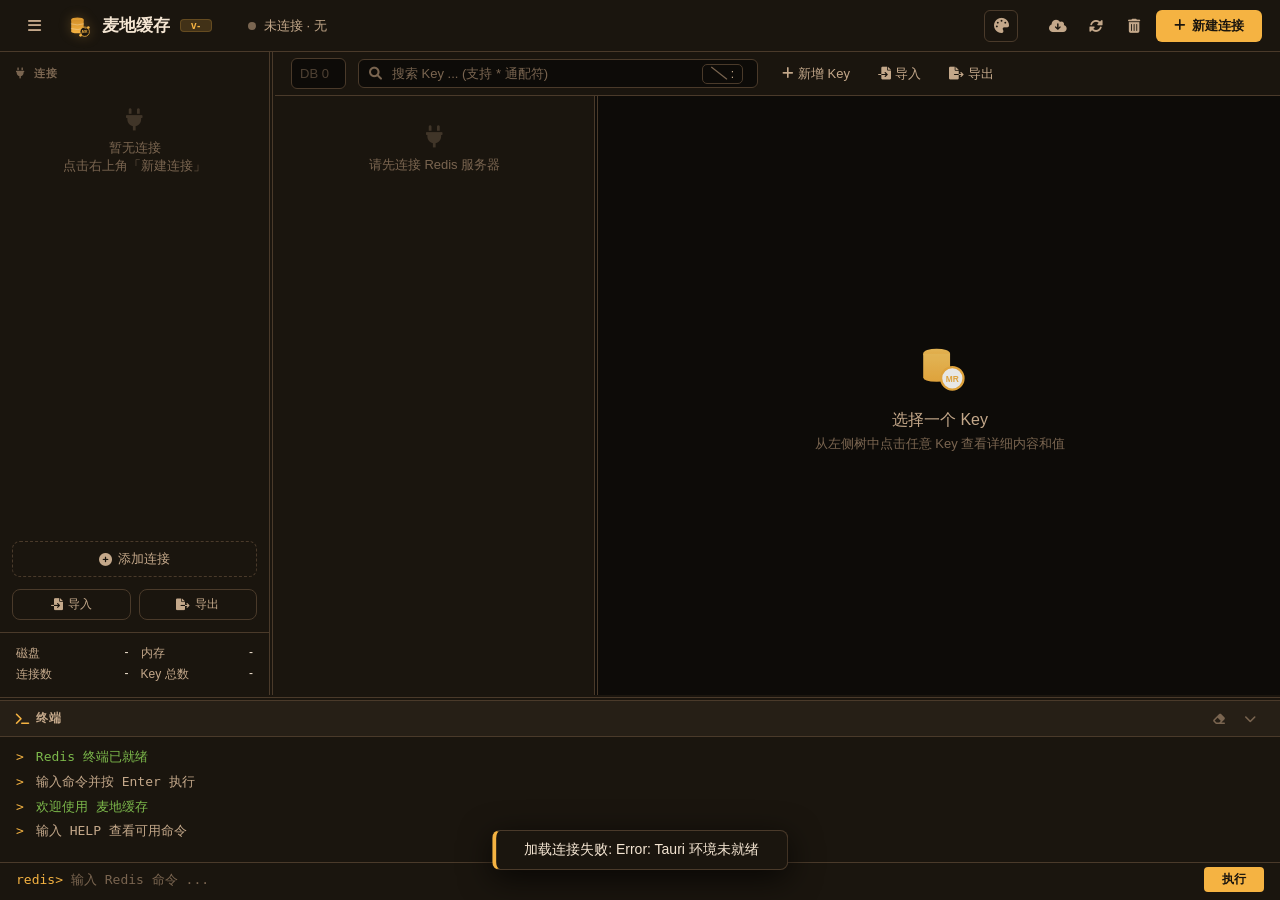
==== frontend/index.html @ 5bb7265d "feat: update v0.0.13" ====
<!DOCTYPE html>
<html lang="zh-CN">
<head>
    <meta charset="UTF-8" />
    <meta name="viewport" content="width=device-width, initial-scale=1.0" />
    <title>麦地缓存</title>
    <link rel="stylesheet" href="https://cdnjs.cloudflare.com/ajax/libs/font-awesome/6.0.0-beta3/css/all.min.css" />
    <style>
        /* ========== 深秋（暗色金，默认） ========== */
        :root,
        [data-theme="autumn"] {
            --bg-primary: #0d0b08;
            --bg-secondary: #1a150e;
            --bg-tertiary: #261f16;
            --bg-hover: #33291e;
            --bg-active: #403528;
            --bg-input: #0d0b08;
            --border-color: #4a3a2a;
            --text-primary: #f5e6d3;
            --text-secondary: #c4a88a;
            --text-muted: #7a6550;
            --accent: #f5b342;          /* 金黄色主色 */
            --accent-hover: #d4902a;
            --accent-dim: rgba(245, 179, 66, 0.18);
            --green: #7cb84b;
            --blue: #6a9fd8;
            --yellow: #f5b342;
            --purple: #b392d0;
            --radius: 8px;
            --shadow: 0 8px 32px rgba(0, 0, 0, 0.7);
            --font: 'Segoe UI', -apple-system, BlinkMacSystemFont, sans-serif;
            --sidebar-width: 270px;
            --tree-width: 320px;
            --terminal-height: 200px;
            --header-height: 52px;
            color-scheme: dark;
        }

        /* ========== 初秋（亮金色） ========== */
        [data-theme="golden"] {
            --bg-primary: #fdf8ee;
            --bg-secondary: #fffaf0;
            --bg-tertiary: #fdf1d7;
            --bg-hover: #f7e6c3;
            --bg-active: #f0d9a8;
            --bg-input: #fdf8ee;
            --border-color: #e5c98f;
            --text-primary: #3d2f14;
            --text-secondary: #6b5622;
            --text-muted: #a08a4e;
            --accent: #d99a1b;          /* 暖金主色 */
            --accent-hover: #b87f12;
            --accent-dim: rgba(217, 154, 27, 0.16);
            --green: #5f9e3a;
            --blue: #4c7fc0;
            --yellow: #d9a514;
            --purple: #9a6fc4;
            --radius: 8px;
            --shadow: 0 8px 32px rgba(140, 100, 30, 0.25);
            color-scheme: light;
        }

        /* ========== 春天（清新绿） ========== */
        [data-theme="spring"] {
            --bg-primary: #f2f8f1;
            --bg-secondary: #f9fcf8;
            --bg-tertiary: #e9f4e6;
            ﻿--bg-hover: #dcefd5;
            --bg-active: #cde6c4;
            --bg-input: #f9fcf8;
            --border-color: #b5d8ab;
            --text-primary: #1e3320;
            --text-secondary: #44664b;
            --text-muted: #7b9b80;
            --accent: #4caf50;          /* 春芽绿主色 */
            --accent-hover: #3d9440;
            --accent-dim: rgba(76, 175, 80, 0.15);
            --green: #4caf50;
            --blue: #66bb6a;
            --yellow: #d4a017;
            --purple: #9ccc65;
            --radius: 8px;
            --shadow: 0 8px 32px rgba(76, 130, 70, 0.18);
            color-scheme: light;
        }

        /* ========== 夏天（晴空蓝） ========== */
        [data-theme="summer"] {
            --bg-primary: #eef6fd;
            --bg-secondary: #f7fbff;
            --bg-tertiary: #e3f0fc;
            --bg-hover: #d0e6fa;
            --bg-active: #bcdbf8;
            --bg-input: #f4faff;
            --border-color: #a8cdec;
            --text-primary: #0f2b42;
            --text-secondary: #2f5f8a;
            --text-muted: #6f96b8;
            --accent: #22a6f2;          /* 夏日晴空蓝主色 */
            --accent-hover: #1687cc;
            --accent-dim: rgba(34, 166, 242, 0.15);
            --green: #2ecc9a;
            --blue: #22a6f2;
            --yellow: #ffc93c;
            --purple: #9b6cc4;
            --radius: 8px;
            --shadow: 0 8px 32px rgba(34, 110, 170, 0.16);
            color-scheme: light;
        }

        /* ========== 冬至：明亮模式 ========== */
        [data-theme="winter"] {
            --bg-primary: #f5f6fa;
            --bg-secondary: #ffffff;
            --bg-tertiary: #f0f2f8;
            --bg-hover: #e7ebf5;
            --bg-active: #dbe2f0;
            --bg-input: #ffffff;
            --border-color: #d3d9e5;
            --text-primary: #1c2333;
            --text-secondary: #455069;
            --text-muted: #8a93a6;
            --accent: #2563eb;          /* 冬日晴空蓝 */
            --accent-hover: #1d4fd8;
            --accent-dim: rgba(37, 99, 235, 0.12);
            --green: #2f9e5f;
            --blue: #3b82f6;
            --yellow: #d99a14;
            --purple: #8b5cf6;
            --radius: 8px;
            --shadow: 0 8px 32px rgba(31, 41, 72, 0.14);
            color-scheme: light;
        }

        /* ========== 全局重置 ========== */
        * {
            margin: 0;
            padding: 0;
            box-sizing: border-box;
        }
        body {
            font-family: var(--font);
            background: var(--bg-primary);
            color: var(--text-primary);
            height: 100vh;
            overflow: hidden;
            display: flex;
            justify-content: center;
            align-items: center;
        }

        .app-window {
            width: 100vw;
            height: 100vh;
            background: var(--bg-secondary);
            display: flex;
            flex-direction: column;
            overflow: hidden;
            position: relative;
        }

        /* ========== 标题栏 ========== */
        .titlebar {
            height: var(--header-height);
            min-height: var(--header-height);
            background: var(--bg-secondary);
            border-bottom: 1px solid var(--border-color);
            display: flex;
            align-items: center;
            padding: 0 18px;
            gap: 16px;
            user-select: none;
            flex-shrink: 0;
        }
        .titlebar .sidebar-toggle {
            background: transparent;
            border: none;
            color: var(--text-secondary);
            width: 32px;
            height: 32px;
            border-radius: 6px;
            cursor: pointer;
            font-size: 15px;
            display: flex;
            align-items: center;
            justify-content: center;
            transition: all 0.2s;
            flex-shrink: 0;
        }
        .titlebar .sidebar-toggle:hover {
            background: var(--bg-hover);
            color: var(--text-primary);
        }
        .titlebar .logo {
            display: flex;
            align-items: center;
            gap: 10px;
            font-weight: 600;
            font-size: 17px;
            color: var(--text-primary);
        }
        .titlebar .logo i {
            color: var(--accent);
            font-size: 22px;
            text-shadow: 0 0 8px rgba(245, 179, 66, 0.3);
        }
        .titlebar .logo .logo-mark {
            width: 26px;
            height: 26px;
            display: block;
            filter: drop-shadow(0 0 6px rgba(245, 179, 66, 0.25));
        }
        .titlebar .logo span {
            background: var(--accent-dim);
            color: var(--accent);
            font-size: 10px;
            font-weight: 700;
            padding: 0 10px;
            border-radius: 4px;
            letter-spacing: 0.5px;
            border: 1px solid rgba(245, 179, 66, 0.2);
        }
        .titlebar .connection-status {
            display: flex;
            align-items: center;
            gap: 8px;
            margin-left: 20px;
            font-size: 13px;
            color: var(--text-secondary);
        }
        .titlebar .connection-status .dot {
            width: 8px;
            height: 8px;
            border-radius: 50%;
            background: var(--green);
            display: inline-block;
            animation: pulse-dot 2s infinite;
        }
        .titlebar .connection-status .dot.disconnected {
            background: var(--text-muted);
            animation: none;
        }
        @keyframes pulse-dot {
            0%, 100% { opacity: 1; }
            50% { opacity: 0.4; }
        }
        .titlebar .spacer {
            flex: 1;
        }
        .titlebar .actions {
            display: flex;
            gap: 6px;
        }
        .titlebar .actions button {
            background: transparent;
            border: none;
            color: var(--text-secondary);
            width: 32px;
            height: 32px;
            border-radius: 6px;
            cursor: pointer;
            font-size: 14px;
            display: flex;
            align-items: center;
            justify-content: center;
            transition: all 0.2s;
        }
        .titlebar .actions button:hover {
            background: var(--bg-hover);
            color: var(--text-primary);
        }
        .titlebar .actions button.primary {
            background: var(--accent);
            color: #1a150e;
            width: auto;
            padding: 0 18px;
            gap: 6px;
            font-size: 13px;
            font-weight: 600;
            border-radius: 6px;
        }
        .titlebar .actions button.primary:hover {
            background: var(--accent-hover);
            color: #0d0b08;
        }
        .titlebar .window-controls {
            display: flex;
            gap: 4px;
            margin-left: 12px;
        }
        .titlebar .window-controls span {
            width: 14px;
            height: 14px;
            border-radius: 50%;
            display: block;
            cursor: pointer;
            transition: opacity 0.2s;
        }
        .titlebar .window-controls span:hover {
            opacity: 0.7;
        }
        .titlebar .window-controls .close { background: #ff5f57; }
        .titlebar .window-controls .min { background: #ffbd2e; }
        .titlebar .window-controls .max { background: #28c840; }

        /* ========== 主题切换下拉 ========== */
        .theme-dropdown {
            position: relative;
            margin-right: 8px;
        }
        .theme-dropdown .ghost-btn {
            background: transparent;
            border: 1px solid var(--border-color);
            color: var(--text-secondary);
            width: 34px;
            height: 32px;
            border-radius: 6px;
            cursor: pointer;
            font-size: 15px;
            display: flex;
            align-items: center;
            justify-content: center;
            transition: all 0.2s;
        }
        .theme-dropdown .ghost-btn:hover {
            background: var(--bg-hover);
            color: var(--text-primary);
            border-color: var(--accent);
        }
        .theme-dropdown .theme-menu {
            position: absolute;
            top: calc(var(--header-height) - 12px);
            right: 0;
            min-width: 150px;
            background: var(--bg-tertiary);
            border: 1px solid var(--border-color);
            border-radius: var(--radius);
            box-shadow: var(--shadow);
            padding: 6px;
            z-index: 1000;
            display: none;
            flex-direction: column;
            gap: 2px;
        }
        .theme-dropdown .theme-menu.open { display: flex; }
        .theme-dropdown .theme-menu-title {
            font-size: 11px;
            color: var(--text-muted);
            padding: 4px 8px 6px;
            text-transform: uppercase;
            letter-spacing: 0.5px;
        }
        .theme-dropdown .theme-option {
            display: flex;
            align-items: center;
            gap: 10px;
            padding: 8px 10px;
            border-radius: 6px;
            cursor: pointer;
            color: var(--text-secondary);
            font-size: 13px;
            white-space: nowrap;
            transition: background 0.15s, color 0.15s;
        }
        .theme-dropdown .theme-option:hover {
            background: var(--bg-hover);
            color: var(--text-primary);
        }
        .theme-dropdown .theme-option.active {
            background: var(--accent-dim);
            color: var(--accent);
            font-weight: 600;
        }
        .theme-dropdown .theme-swatch {
            width: 16px;
            height: 16px;
            border-radius: 50%;
            border: 2px solid rgba(255, 255, 255, 0.2);
            flex-shrink: 0;
            display: inline-block;
        }

        /* ========== 主体布局 ========== */
        .app-body {
            display: flex;
            flex: 1;
            overflow: hidden;
        }

        /* ========== 左侧边栏 ========== */
        .sidebar {
            width: var(--sidebar-width);
            min-width: 180px;
            max-width: 480px;
            background: var(--bg-secondary);
            border-right: 1px solid var(--border-color);
            display: flex;
            flex-direction: column;
            overflow: hidden;
            flex-shrink: 0;
            transition: width 0.2s ease, min-width 0.2s ease;
        }
        /* 折叠态：窄图标栏，仅保留连接图标列 */
        .sidebar.collapsed {
            width: 52px;
            min-width: 52px;
            max-width: 52px;
        }
        .sidebar.collapsed .section-title,
        .sidebar.collapsed .connection-item .info,
        .sidebar.collapsed .connection-item .badge,
        .sidebar.collapsed .connection-item .dropdown-container,
        .sidebar.collapsed .sidebar-footer {
            display: none;
        }
        .sidebar.collapsed .connection-item {
            justify-content: center;
            padding: 8px 6px;
        }
        /* 窄栏中仅保留连接图标，作为可点击的连接标识 */
        .sidebar.collapsed .connection-item .icon {
            display: flex;
        }
        .sidebar.collapsed .connection-item.active {
            border-left-width: 3px;
        }
        .sidebar.collapsed .add-connection {
            margin: 0 8px 12px;
            font-size: 0;
            gap: 0;
        }
        .sidebar.collapsed .add-connection i {
            font-size: 16px;
        }
        .sidebar .section-title {
            font-size: 11px;
            font-weight: 600;
            color: var(--text-muted);
            text-transform: uppercase;
            letter-spacing: 0.5px;
            padding: 14px 16px 8px;
        }
        .connection-list {
            flex: 1;
            overflow-y: auto;
            padding: 0 8px 8px;
        }
        .connection-list::-webkit-scrollbar {
            width: 4px;
        }
        .connection-list::-webkit-scrollbar-thumb {
            background: var(--border-color);
            border-radius: 4px;
        }
        .connection-item {
            display: flex;
            align-items: center;
            gap: 10px;
            padding: 8px 12px;
            border-radius: var(--radius);
            cursor: pointer;
            transition: all 0.15s;
            position: relative;
        }
        .connection-item:hover {
            background: var(--bg-hover);
        }
        .connection-item.active {
            background: var(--bg-active);
            border-left: 3px solid var(--accent);
        }
        /* 连接图标：仅在侧栏折叠为窄栏时显示（展开态由名称与状态徽章承担） */
        .connection-item .icon {
            display: none;
            width: 28px;
            height: 28px;
            border-radius: 6px;
            background: var(--bg-tertiary);
            align-items: center;
            justify-content: center;
            font-size: 12px;
            color: var(--accent);
            flex-shrink: 0;
        }
        .connection-item .info {
            flex: 1;
            min-width: 0;
        }
        .connection-item .info .name {
            font-size: 13px;
            font-weight: 500;
            white-space: nowrap;
            overflow: hidden;
            text-overflow: ellipsis;
        }
        .connection-item .info .host {
            font-size: 11px;
            color: var(--text-secondary);
            white-space: nowrap;
            overflow: hidden;
            text-overflow: ellipsis;
        }
        .connection-item .badge {
            font-size: 10px;
            background: var(--bg-tertiary);
            color: var(--text-secondary);
            padding: 1px 8px;
            border-radius: 10px;
            flex-shrink: 0;
        }
        .connection-item .badge.online {
            background: rgba(124, 184, 75, 0.2);
            color: var(--green);
        }
        .connection-item .actions {
            display: flex;
            align-items: center;
            gap: 2px;
        }
        .connection-item .dropdown-container .actions {
            opacity: 0;
            transition: opacity 0.2s;
        }
        .connection-item:hover .dropdown-container .actions {
            opacity: 1;
        }
        .connection-item .icon-btn {
            background: transparent;
            border: none;
            color: var(--text-secondary);
            cursor: pointer;
            font-size: 12px;
            width: 24px;
            height: 24px;
            border-radius: 4px;
            display: flex;
            align-items: center;
            justify-content: center;
            padding: 0;
            flex-shrink: 0;
        }
        .connection-item .icon-btn:hover {
            background: var(--bg-hover);
            color: var(--text-primary);
        }
        .dropdown-container {
            position: relative;
            display: inline-flex;
            align-items: center;
        }
        .conn-dropdown-menu {
            position: absolute;
            top: 100%;
            right: 0;
            min-width: 130px;
            background: var(--bg-tertiary);
            border: 1px solid var(--border-color);
            border-radius: 6px;
            box-shadow: var(--shadow);
            padding: 4px;
            z-index: 1000;
            display: none;
        }
        .conn-dropdown-menu.show {
            display: block;
        }
        .conn-dropdown-menu .dd-item {
            display: flex;
            align-items: center;
            gap: 8px;
            width: 100%;
            padding: 7px 10px;
            border: none;
            background: transparent;
            color: var(--text-secondary);
            font-size: 12px;
            cursor: pointer;
            border-radius: 4px;
            text-align: left;
            white-space: nowrap;
        }
        .conn-dropdown-menu .dd-item:hover {
            background: var(--bg-hover);
            color: var(--text-primary);
        }
        .conn-dropdown-menu .dd-item.danger {
            color: #e06c75;
        }
        .conn-dropdown-menu .dd-item.danger:hover {
            background: rgba(224, 108, 117, 0.12);
            color: #e06c75;
        }

        .add-connection {
            margin: 0 12px 12px;
            padding: 8px;
            border: 1px dashed var(--border-color);
            border-radius: var(--radius);
            text-align: center;
            color: var(--text-secondary);
            font-size: 13px;
            cursor: pointer;
            transition: all 0.2s;
            background: transparent;
            display: flex;
            align-items: center;
            justify-content: center;
            gap: 6px;
        }
        .add-connection:hover {
            border-color: var(--accent);
            color: var(--accent);
            background: var(--accent-dim);
        }

        /* 连接配置的导入 / 导出：与「添加连接」同宽的两个小按钮 */
        .conn-io-actions {
            display: flex;
            gap: 8px;
            margin: 0 12px 12px;
        }
        .conn-io-actions button {
            flex: 1;
            padding: 6px 8px;
            border: 1px solid var(--border-color);
            border-radius: var(--radius);
            background: transparent;
            color: var(--text-secondary);
            font-size: 12px;
            cursor: pointer;
            display: flex;
            align-items: center;
            justify-content: center;
            gap: 5px;
            transition: all 0.2s;
        }
        .conn-io-actions button:hover {
            border-color: var(--accent);
            color: var(--accent);
            background: var(--accent-dim);
        }
        /* 折叠态：只留图标 */
        .sidebar.collapsed .conn-io-actions {
            margin: 0 8px 12px;
            gap: 4px;
        }
        .sidebar.collapsed .conn-io-actions button {
            font-size: 0;
            gap: 0;
            padding: 6px 4px;
        }
        .sidebar.collapsed .conn-io-actions button i {
            font-size: 13px;
        }

        .sidebar-footer {
            border-top: 1px solid var(--border-color);
            padding: 12px 16px;
            flex-shrink: 0;
        }
        .db-selector {
            display: flex;
            align-items: center;
            gap: 8px;
            margin-bottom: 10px;
        }
        .db-selector label {
            font-size: 12px;
            color: var(--text-secondary);
            font-weight: 500;
        }
        .db-selector select {
            background: var(--bg-input);
            color: var(--text-primary);
            border: 1px solid var(--border-color);
            border-radius: 4px;
            padding: 4px 8px;
            font-size: 12px;
            outline: none;
            cursor: pointer;
            flex: 1;
        }
        .db-selector select:focus {
            border-color: var(--accent);
        }
        .server-stats {
            display: grid;
            grid-template-columns: 1fr 1fr;
            gap: 4px 12px;
            font-size: 12px;
            color: var(--text-secondary);
        }
        .server-stats .stat-item {
            display: flex;
            justify-content: space-between;
        }
        .server-stats .stat-item .val {
            color: var(--text-primary);
            font-weight: 500;
        }

        /* ========== 主内容区 ========== */
        .main-content {
            flex: 1;
            display: flex;
            flex-direction: column;
            overflow: hidden;
            background: var(--bg-primary);
        }

        .toolbar {
            height: 44px;
            min-height: 44px;
            background: var(--bg-secondary);
            border-bottom: 1px solid var(--border-color);
            display: flex;
            align-items: center;
            padding: 0 16px;
            gap: 12px;
            flex-shrink: 0;
        }
        .toolbar .search-box {
            flex: 1;
            display: flex;
            align-items: center;
            background: var(--bg-input);
            border: 1px solid var(--border-color);
            border-radius: 6px;
            padding: 0 10px;
            transition: border 0.2s;
            max-width: 400px;
        }
        .toolbar .search-box:focus-within {
            border-color: var(--accent);
        }
        .toolbar .search-box i {
            color: var(--text-muted);
            font-size: 13px;
        }
        .toolbar .search-box input {
            background: transparent;
            border: none;
            color: var(--text-primary);
            padding: 6px 10px;
            font-size: 13px;
            outline: none;
            width: 100%;
        }
        .toolbar .search-box input::placeholder {
            color: var(--text-muted);
        }
        .toolbar .search-box .sep-btn {
            display: flex;
            align-items: center;
            gap: 4px;
            background: transparent;
            border: 1px solid var(--border-color);
            border-radius: 5px;
            color: var(--text-secondary);
            padding: 2px 8px;
            font-size: 12px;
            cursor: pointer;
            transition: all 0.15s;
            margin-right: 4px;
            white-space: nowrap;
        }
        .toolbar .search-box .sep-btn:hover {
            border-color: var(--accent);
            color: var(--accent);
            background: var(--accent-dim);
        }
        .toolbar .search-box .sep-btn code {
            font-family: 'JetBrains Mono', 'Fira Code', monospace;
            font-weight: 700;
            color: var(--accent);
            font-size: 13px;
        }
        .toolbar .toolbar-actions {
            display: flex;
            gap: 4px;
        }
        .toolbar .toolbar-actions button {
            background: transparent;
            border: none;
            color: var(--text-secondary);
            padding: 6px 12px;
            border-radius: 6px;
            cursor: pointer;
            font-size: 13px;
            display: flex;
            align-items: center;
            gap: 4px;
            transition: all 0.15s;
        }
        .toolbar .toolbar-actions button:hover {
            background: var(--bg-hover);
            color: var(--text-primary);
        }
        .toolbar .toolbar-actions button.primary {
            background: var(--accent);
            color: #1a150e;
        }
        .toolbar .toolbar-actions button.primary:hover {
            background: var(--accent-hover);
        }
        /* ---- 数据库选择器（位于搜索框左侧） ---- */
        .toolbar .key-db-selector {
            flex-shrink: 0;
            display: flex;
            align-items: center;
            gap: 6px;
            background: var(--bg-input);
            border: 1px solid var(--border-color);
            border-radius: 6px;
            padding: 0 8px;
            height: 31px;
            transition: border 0.2s;
        }
        .toolbar .key-db-selector:focus-within {
            border-color: var(--accent);
        }
        .toolbar .key-db-selector > i {
            color: var(--text-muted);
            font-size: 13px;
            display: none; /* 小屏隐藏图标，紧凑显示 */
        }
        .toolbar .key-db-selector select {
            background: transparent;
            border: none;
            color: var(--text-primary);
            font-size: 13px;
            outline: none;
            cursor: pointer;
            appearance: none;
            -webkit-appearance: none;
            background: transparent;
        }
        .toolbar .key-db-selector select:disabled {
            color: var(--text-muted);
            cursor: not-allowed;
            opacity: .6;
        }

        /* ---- 数据浏览区 ---- */
        .data-panel {
            display: flex;
            flex: 1;
            overflow: hidden;
        }

        .key-tree {
            width: var(--tree-width);
            min-width: 180px;
            max-width: 480px;
            background: var(--bg-secondary);
            border-right: 1px solid var(--border-color);
            overflow-y: auto;
            padding: 6px 0;
            flex-shrink: 0;
            position: relative;
        }

        /* ---- 模块边界拖拽手柄 ---- */
        .splitter {
            flex-shrink: 0;
            position: relative;
            z-index: 5;
            background: transparent;
            transition: background 0.15s;
            touch-action: none;
        }
        .splitter::before {
            content: '';
            position: absolute;
            background: var(--border-color);
            transition: background 0.15s;
        }
        .splitter-v {
            width: 5px;
            cursor: col-resize;
        }
        .splitter-v::before {
            left: 2px;
            top: 0;
            bottom: 0;
            width: 1px;
        }
        .splitter-h {
            height: 5px;
            cursor: row-resize;
        }
        .splitter-h::before {
            top: 2px;
            left: 0;
            right: 0;
            height: 1px;
        }
        .splitter:hover::before,
        .splitter.dragging::before {
            background: var(--accent);
        }
        .splitter:hover,
        .splitter.dragging {
            background: var(--accent-dim);
        }
        .splitter.hidden {
            display: none;
        }
        .no-transition {
            transition: none !important;
        }
        body.resizing-h,
        body.resizing-h * {
            cursor: col-resize !important;
            user-select: none !important;
        }
        body.resizing-v,
        body.resizing-v * {
            cursor: row-resize !important;
            user-select: none !important;
        }
        .key-tree::-webkit-scrollbar {
            width: 4px;
        }
        .key-tree::-webkit-scrollbar-thumb {
            background: var(--border-color);
            border-radius: 4px;
        }

        /* ---- Key 列表虚拟滚动 ----
           占位层撑出总高度，实际只渲染视口内的行；
           行高与 JS 的 KEY_ROW_HEIGHT 保持一致。 */
        .vt-spacer {
            position: relative;
            width: 100%;
        }
        .vt-row {
            position: absolute;
            left: 0;
            right: 0;
            height: 28px;
        }
        .vt-row > .tree-node {
            height: 100%;
        }
        .vt-row .node-label {
            height: 100%;
            box-sizing: border-box;
            margin: 0 6px;
        }
        /* 底部状态条：常驻显示已加载数量与「滚动加载更多」提示 */
        .vt-status {
            position: sticky;
            bottom: 0;
            padding: 5px 10px;
            font-size: 11px;
            text-align: center;
            color: var(--text-muted);
            background: var(--bg-secondary);
            border-top: 1px solid var(--border-color);
        }
        .vt-status .vt-more {
            border: none;
            background: none;
            padding: 0 2px;
            color: var(--accent);
            font-size: 11px;
            font-family: inherit;
            cursor: pointer;
            text-decoration: underline;
        }

        .tree-node {
            cursor: pointer;
            user-select: none;
            transition: background 0.1s;
        }
        .tree-node .node-label {
            display: flex;
            align-items: center;
            gap: 6px;
            padding: 4px 12px 4px 8px;
            font-size: 13px;
            border-radius: 4px;
            margin: 1px 6px;
            transition: all 0.1s;
            position: relative;
        }
        .tree-node .node-label:hover {
            background: var(--bg-hover);
        }
        .tree-node .node-label .toggle {
            width: 18px;
            font-size: 10px;
            color: var(--text-muted);
            text-align: center;
            flex-shrink: 0;
            transition: transform 0.2s;
        }
        .tree-node .node-label .toggle.open {
            transform: rotate(90deg);
        }
        .tree-node .node-label .icon-folder {
            color: var(--yellow);
            font-size: 14px;
        }
        .tree-node .node-label .icon-key {
            color: var(--blue);
            font-size: 12px;
        }
        .tree-node .node-label .key-name {
            flex: 1;
            white-space: nowrap;
            overflow: hidden;
            text-overflow: ellipsis;
            font-weight: 400;
        }
        .tree-node .node-label .key-type {
            font-size: 10px;
            color: var(--text-muted);
            background: var(--bg-tertiary);
            padding: 0 6px;
            border-radius: 3px;
            flex-shrink: 0;
            font-weight: 500;
            text-transform: uppercase;
        }
        .tree-node .node-label .key-type.string { color: var(--green); }
        .tree-node .node-label .key-type.hash { color: var(--yellow); }
        .tree-node .node-label .key-type.list { color: var(--blue); }
        .tree-node .node-label .key-type.set { color: var(--purple); }
        .tree-node .node-label .key-type.zset { color: #e8a94a; }
        .tree-node .node-label .key-size {
            font-size: 10px;
            color: var(--text-muted);
            flex-shrink: 0;
        }
        .tree-node .node-label.active {
            background: var(--bg-active);
            border-left: 3px solid var(--accent);
            margin-left: 3px;
        }
        .tree-node .children {
            padding-left: 16px;
            overflow: hidden;
        }
        .tree-node .children.collapsed {
            display: none;
        }

        /* 右侧 Key 详情 */
        .key-detail {
            flex: 1;
            overflow-y: auto;
            padding: 20px 24px;
            background: var(--bg-primary);
            display: flex;
            flex-direction: column;
        }
        .key-detail::-webkit-scrollbar {
            width: 4px;
        }
        .key-detail::-webkit-scrollbar-thumb {
            background: var(--border-color);
            border-radius: 4px;
        }

        .detail-header {
            display: flex;
            align-items: center;
            gap: 16px;
            margin-bottom: 20px;
            flex-wrap: wrap;
            flex-shrink: 0;
        }
        .detail-header .key-title {
            font-size: 20px;
            font-weight: 600;
            display: flex;
            align-items: center;
            gap: 10px;
        }
        .detail-header .key-title .type-badge {
            font-size: 12px;
            font-weight: 500;
            padding: 2px 14px;
            border-radius: 12px;
            background: var(--bg-tertiary);
            color: var(--text-secondary);
        }
        .detail-header .key-title .type-badge.string { color: var(--green); background: rgba(124, 184, 75, 0.15); }
        .detail-header .key-title .type-badge.hash { color: var(--yellow); background: rgba(245, 179, 66, 0.15); }
        .detail-header .key-title .type-badge.list { color: var(--blue); background: rgba(106, 159, 216, 0.15); }
        .detail-header .key-title .type-badge.set { color: var(--purple); background: rgba(179, 146, 208, 0.15); }
        .detail-header .key-title .type-badge.zset { color: #e8a94a; background: rgba(232, 169, 74, 0.15); }
        .detail-header .ttl {
            font-size: 13px;
            color: var(--text-secondary);
            background: var(--bg-tertiary);
            padding: 4px 14px;
            border-radius: 12px;
        }
        .detail-header .ttl i {
            margin-right: 4px;
        }
        .detail-header .ttl input {
            background: transparent;
            border: 1px solid var(--border-color);
            border-radius: 4px;
            color: var(--text-primary);
            padding: 2px 8px;
            font-size: 13px;
            width: 80px;
            outline: none;
        }
        .detail-header .ttl input:focus {
            border-color: var(--accent);
        }
        .detail-header .ttl input:disabled {
            opacity: 0.6;
            cursor: not-allowed;
        }
        .detail-header .detail-actions {
            margin-left: auto;
            display: flex;
            gap: 6px;
        }
        .detail-header .detail-actions button {
            background: var(--bg-tertiary);
            border: none;
            color: var(--text-secondary);
            padding: 6px 14px;
            border-radius: 6px;
            cursor: pointer;
            font-size: 13px;
            display: flex;
            align-items: center;
            gap: 6px;
            transition: all 0.15s;
        }
        .detail-header .detail-actions button:hover {
            background: var(--bg-hover);
            color: var(--text-primary);
        }
        .detail-header .detail-actions button.danger:hover {
            background: rgba(245, 179, 66, 0.2);
            color: var(--accent);
        }
        .detail-header .detail-actions button.primary {
            background: var(--accent);
            color: #1a150e;
        }
        .detail-header .detail-actions button.primary:hover {
            background: var(--accent-hover);
        }
        .detail-header .detail-actions button:disabled,
        .detail-header .detail-actions button:disabled:hover {
            cursor: not-allowed;
        }

        .detail-body {
            background: var(--bg-secondary);
            border: 1px solid var(--border-color);
            border-radius: var(--radius);
            overflow: hidden;
            flex: 1;
            min-height: 0;
            display: flex;
            flex-direction: column;
        }
        .detail-body .value-editor {
            padding: 16px 20px;
            flex: 1;
            min-height: 0;
            overflow-y: auto;
            display: flex;
            flex-direction: column;
            gap: 10px;
        }
        .detail-body .value-editor textarea {
            width: 100%;
            flex: 1;
            min-height: 120px;
            background: var(--bg-input);
            border: 1px solid var(--border-color);
            border-radius: 6px;
            color: var(--text-primary);
            padding: 12px;
            font-size: 14px;
            font-family: 'JetBrains Mono', 'Fira Code', monospace;
            resize: vertical;
            outline: none;
            transition: border 0.2s;
            display: block;
        }
        .detail-body .value-editor textarea:focus {
            border-color: var(--accent);
        }
        .detail-body .value-editor .editor-toolbar {
            display: flex;
            justify-content: flex-end;
            gap: 6px;
            flex-shrink: 0;
        }
        .detail-body .value-editor .editor-toolbar button {
            background: var(--bg-tertiary);
            border: 1px solid var(--border-color);
            color: var(--text-secondary);
            padding: 4px 12px;
            border-radius: 5px;
            cursor: pointer;
            font-size: 12px;
            display: flex;
            align-items: center;
            gap: 4px;
            transition: all 0.15s;
        }
        .detail-body .value-editor .editor-toolbar button:hover {
            border-color: var(--accent);
            color: var(--accent);
            background: var(--accent-dim);
        }
        /* 集合类型（Hash / List / Set / ZSet）字段级编辑表格 */
        .detail-body .value-editor .coll-view {
            display: flex;
            flex-direction: column;
            gap: 6px;
        }
        .detail-body .value-editor .coll-row {
            display: flex;
            align-items: center;
            gap: 8px;
            background: var(--bg-input);
            border: 1px solid var(--border-color);
            border-radius: 4px;
            padding: 4px 10px;
            font-size: 13px;
        }
        .detail-body .value-editor .coll-row .idx {
            color: var(--text-muted);
            font-size: 11px;
            width: 36px;
            flex-shrink: 0;
            text-align: right;
        }
        .detail-body .value-editor .coll-row .coll-key {
            color: var(--text-secondary);
            font-weight: 500;
            flex-shrink: 0;
            max-width: 220px;
            overflow: hidden;
            text-overflow: ellipsis;
            white-space: nowrap;
        }
        .detail-body .value-editor .coll-input {
            background: transparent;
            border: none;
            border-bottom: 1px solid transparent;
            color: var(--text-primary);
            font-size: 13px;
            padding: 3px 2px;
            outline: none;
            min-width: 60px;
            font-family: 'JetBrains Mono', 'Fira Code', monospace;
        }
        .detail-body .value-editor .coll-input:focus {
            border-bottom-color: var(--accent);
        }
        .detail-body .value-editor .coll-input.grow {
            flex: 1;
            min-width: 0;
        }
        .detail-body .value-editor .coll-input.coll-score {
            width: 90px;
            flex-shrink: 0;
        }
        .detail-body .value-editor .coll-btn {
            background: var(--bg-tertiary);
            border: 1px solid var(--border-color);
            color: var(--text-secondary);
            width: 26px;
            height: 24px;
            border-radius: 4px;
            cursor: pointer;
            font-size: 11px;
            display: flex;
            align-items: center;
            justify-content: center;
            flex-shrink: 0;
            transition: all 0.15s;
        }
        .detail-body .value-editor .coll-btn:hover:not(:disabled) {
            border-color: var(--accent);
            color: var(--accent);
            background: var(--accent-dim);
        }
        .detail-body .value-editor .coll-btn.danger:hover:not(:disabled) {
            border-color: #e06c75;
            color: #e06c75;
            background: rgba(224, 108, 117, 0.12);
        }
        .detail-body .value-editor .coll-btn:disabled {
            opacity: 0.4;
            cursor: not-allowed;
        }
        .detail-body .value-editor .coll-add {
            border-style: dashed;
        }
        .detail-body .value-editor .coll-empty {
            color: var(--text-muted);
            text-align: center;
            padding: 12px;
        }
        .detail-body .value-footer {
            padding: 10px 20px;
            border-top: 1px solid var(--border-color);
            display: flex;
            justify-content: space-between;
            align-items: center;
            font-size: 12px;
            color: var(--text-secondary);
        }
        .detail-body .value-footer .info {
            display: flex;
            gap: 16px;
        }

        .empty-state {
            display: flex;
            flex-direction: column;
            align-items: center;
            justify-content: center;
            flex: 1;
            color: var(--text-muted);
            text-align: center;
        }
        .empty-state i {
            font-size: 48px;
            margin-bottom: 16px;
            opacity: 0.4;
            color: var(--accent);
        }
        .empty-state .empty-state-icon {
            width: 56px;
            height: 56px;
            border-radius: 20%;
            margin-bottom: 16px;
            opacity: 0.9;
        }
        .empty-state h3 {
            font-size: 16px;
            font-weight: 500;
            color: var(--text-secondary);
            margin-bottom: 4px;
        }
        .empty-state p {
            font-size: 13px;
            max-width: 300px;
        }

        /* ========== 终端面板 ========== */
        .terminal-panel {
            height: var(--terminal-height);
            min-height: 100px;
            max-height: 50vh;
            background: var(--bg-secondary);
            border-top: 1px solid var(--border-color);
            display: flex;
            flex-direction: column;
            flex-shrink: 0;
            transition: all 0.25s ease;
            overflow: hidden;
        }
        .terminal-panel.collapsed {
            height: 36px;
            min-height: 36px;
        }
        .terminal-panel .terminal-header {
            height: 36px;
            min-height: 36px;
            display: flex;
            align-items: center;
            padding: 0 16px;
            gap: 12px;
            background: var(--bg-tertiary);
            border-bottom: 1px solid var(--border-color);
            cursor: pointer;
            flex-shrink: 0;
        }
        .terminal-panel .terminal-header .term-label {
            font-size: 12px;
            font-weight: 600;
            color: var(--text-secondary);
            text-transform: uppercase;
            letter-spacing: 0.3px;
            display: flex;
            align-items: center;
            gap: 6px;
        }
        .terminal-panel .terminal-header .term-label i {
            color: var(--accent);
        }
        .terminal-panel .terminal-header .spacer {
            flex: 1;
        }
        .terminal-panel .terminal-header .term-actions {
            display: flex;
            gap: 4px;
        }
        .terminal-panel .terminal-header .term-actions button {
            background: transparent;
            border: none;
            color: var(--text-muted);
            cursor: pointer;
            padding: 2px 8px;
            border-radius: 4px;
            font-size: 12px;
            transition: all 0.15s;
        }
        .terminal-panel .terminal-header .term-actions button:hover {
            background: var(--bg-hover);
            color: var(--text-primary);
        }
        .terminal-panel .terminal-body {
            flex: 1;
            overflow-y: auto;
            padding: 8px 16px;
            font-family: 'JetBrains Mono', 'Fira Code', monospace;
            font-size: 13px;
            background: var(--bg-secondary);
            display: flex;
            flex-direction: column;
        }
        .terminal-panel .terminal-body::-webkit-scrollbar {
            width: 4px;
        }
        .terminal-panel .terminal-body::-webkit-scrollbar-thumb {
            background: var(--border-color);
            border-radius: 4px;
        }
        .terminal-panel .terminal-body .line {
            padding: 2px 0;
            display: flex;
            gap: 12px;
            line-height: 1.6;
            white-space: pre-wrap;
            word-break: break-all;
        }
        .terminal-panel .terminal-body .line .prompt {
            color: var(--accent);
            flex-shrink: 0;
            font-weight: 500;
        }
        .terminal-panel .terminal-body .line .cmd {
            color: var(--text-primary);
        }
        .terminal-panel .terminal-body .line .output {
            color: var(--text-secondary);
        }
        .terminal-panel .terminal-body .line .output.error {
            color: #e5734b;
        }
        .terminal-panel .terminal-body .line .output.ok {
            color: var(--green);
        }
        .terminal-panel .terminal-input-row {
            display: flex;
            align-items: center;
            gap: 8px;
            padding: 4px 16px 8px;
            background: var(--bg-secondary);
            border-top: 1px solid var(--border-color);
            flex-shrink: 0;
        }
        .terminal-panel .terminal-input-row .prompt-label {
            color: var(--accent);
            font-family: 'JetBrains Mono', monospace;
            font-size: 13px;
            font-weight: 500;
            flex-shrink: 0;
        }
        .terminal-panel .terminal-input-row input {
            flex: 1;
            background: transparent;
            border: none;
            color: var(--text-primary);
            font-family: 'JetBrains Mono', monospace;
            font-size: 13px;
            outline: none;
            padding: 4px 0;
        }
        .terminal-panel .terminal-input-row input::placeholder {
            color: var(--text-muted);
        }
        .terminal-panel .terminal-input-row button {
            background: var(--accent);
            border: none;
            color: #1a150e;
            padding: 4px 18px;
            border-radius: 4px;
            cursor: pointer;
            font-size: 12px;
            font-weight: 600;
            transition: background 0.15s;
            flex-shrink: 0;
        }
        .terminal-panel .terminal-input-row button:hover {
            background: var(--accent-hover);
        }

        /* ========== 连接对话框 ========== */
        .modal-overlay {
            position: fixed;
            top: 0;
            left: 0;
            width: 100%;
            height: 100%;
            background: rgba(0, 0, 0, 0.7);
            backdrop-filter: blur(4px);
            display: none;
            align-items: center;
            justify-content: center;
            z-index: 1000;
            animation: fadeIn 0.2s ease;
        }
        .modal-overlay.open {
            display: flex;
        }
        @keyframes fadeIn {
            from { opacity: 0; transform: scale(0.96); }
            to { opacity: 1; transform: scale(1); }
        }
        .modal {
            background: var(--bg-secondary);
            border-radius: 12px;
            padding: 30px 34px;
            width: 520px;
            max-width: 94vw;
            border: 1px solid var(--border-color);
            box-shadow: var(--shadow);
        }
        .modal .modal-title {
            font-size: 18px;
            font-weight: 600;
            margin-bottom: 20px;
            display: flex;
            align-items: center;
            gap: 10px;
        }
        .modal .modal-title i {
            color: var(--accent);
        }
        .modal .modal-title .logo-mark {
            width: 22px;
            height: 22px;
            flex-shrink: 0;
            filter: drop-shadow(0 0 5px rgba(245, 179, 66, 0.25));
        }
        .modal .form-group {
            margin-bottom: 16px;
        }
        .modal .form-group label {
            display: block;
            font-size: 13px;
            font-weight: 500;
            color: var(--text-secondary);
            margin-bottom: 4px;
        }
        .modal .form-group input[type="checkbox"] {
            width: 14px !important;
            height: 14px;
            padding: 0;
            margin: 0;
            border: none;
            flex: 0 0 auto;
        }
        .modal .form-group input,
        .modal .form-group select {
            width: 100%;
            padding: 8px 12px;
            background: var(--bg-input);
            border: 1px solid var(--border-color);
            border-radius: 6px;
            color: var(--text-primary);
            font-size: 14px;
            outline: none;
            transition: border 0.2s;
        }
        .modal .form-group input:focus,
        .modal .form-group select:focus {
            border-color: var(--accent);
        }
        .modal .form-row {
            display: flex;
            gap: 12px;
            flex-wrap: nowrap;
        }
        .modal .form-row .form-group {
            flex: 1;
            min-width: 0;
        }
        .modal .form-row .checkbox-label {
            display: flex;
            align-items: center;
            gap: 6px;
            cursor: pointer;
            color: var(--text-primary);
            font-size: 14px;
            user-select: none;
        }
        .modal .modal-actions {
            display: flex;
            gap: 8px;
            margin-top: 20px;
            justify-content: flex-end;
        }
        .modal .modal-actions .spacer {
            flex: 1;
        }
        .modal .modal-actions button {
            padding: 8px 24px;
            border-radius: 6px;
            border: none;
            font-size: 14px;
            font-weight: 500;
            cursor: pointer;
            transition: all 0.15s;
        }
        .modal .modal-actions button.secondary {
            background: var(--bg-tertiary);
            color: var(--text-secondary);
        }
        .modal .modal-actions button.secondary:hover {
            background: var(--bg-hover);
            color: var(--text-primary);
        }
        .modal .modal-actions button.primary {
            background: var(--accent);
            color: #1a150e;
        }
        .modal .modal-actions button.primary:hover {
            background: var(--accent-hover);
        }
        #testStatus {
            font-size: 13px;
            margin-left: 8px;
            align-self: center;
            min-height: 20px;
        }
        #testStatus.success {
            color: var(--green);
        }
        #testStatus.error {
            color: #e06c75;
        }

        /* ========== 响应式微调 ========== */
        @media (max-width: 1100px) {
            :root {
                --sidebar-width: 200px;
                --tree-width: 260px;
            }
            .app-window {
                max-width: 100vw;
                max-height: 100vh;
                border-radius: 0;
                height: 100vh;
            }
        }
        @media (max-width: 780px) {
            :root {
                --sidebar-width: 0px;
                --tree-width: 0px;
            }
            .sidebar { display: none; }
            .key-tree { display: none; }
            /* 模块已隐藏，其边界手柄一并隐藏（终端手柄仍可用） */
            .splitter-v { display: none; }
            .data-panel { flex-direction: column; }
            .detail-header {
                flex-direction: column;
                align-items: flex-start;
            }
            .detail-header .detail-actions {
                margin-left: 0;
                width: 100%;
                flex-wrap: wrap;
            }
            .titlebar .connection-status {
                display: none;
            }
        }

        .highlight {
            background: var(--accent-dim) !important;
        }

        ::-webkit-scrollbar {
            width: 6px;
            height: 6px;
        }
        ::-webkit-scrollbar-track {
            background: transparent;
        }
        ::-webkit-scrollbar-thumb {
            background: var(--border-color);
            border-radius: 4px;
        }
        ::-webkit-scrollbar-thumb:hover {
            background: var(--text-muted);
        }

        /* Toast 提示（沿用金黄色的强调） */
        .toast-notification {
            border-left-color: var(--accent) !important;
        }

        /* ========== 静默更新 ========== */
        /* 进度条是 app-window 的最后一个 flex 子项（排在终端面板之下），
           展开时把上方主体略微顶起，而不是浮在上面遮住终端输入框 */
        .update-bar {
            flex-shrink: 0;
            height: 0;
            overflow: hidden;
            position: relative;
            background: var(--bg-tertiary);
            transition: height 0.2s ease;
        }
        .update-bar.open {
            height: 34px;
            border-top: 1px solid var(--border-color);
        }
        /* 填充条铺在最底层，右缘露出的底色就是「还没下完」的部分 */
        .update-bar-fill {
            position: absolute;
            top: 0;
            bottom: 0;
            left: 0;
            width: 0;
            background: var(--accent-dim);
            border-right: 1px solid var(--accent);
            transition: width 0.2s linear;
        }
        .update-bar.done .update-bar-fill {
            background: rgba(124, 184, 75, 0.18);
            border-right-color: var(--green);
        }
        .update-bar.failed .update-bar-fill {
            background: rgba(229, 72, 77, 0.16);
            border-right-color: var(--danger, #e5484d);
        }
        /* 服务端没给总量时算不出百分比，改成来回扫的动画表示「还在下」 */
        .update-bar.indeterminate .update-bar-fill {
            width: 40%;
            animation: updateSweep 1.4s ease-in-out infinite;
        }
        @keyframes updateSweep {
            0% { transform: translateX(-105%); }
            100% { transform: translateX(255%); }
        }
        .update-bar-inner {
            position: relative;
            height: 34px;
            display: flex;
            align-items: center;
            gap: 10px;
            padding: 0 14px;
            font-size: 13px;
            color: var(--text-secondary);
            white-space: nowrap;
        }
        .update-bar-inner .update-bar-spacer {
            flex: 1;
        }
        .update-bar-pct {
            color: var(--text-primary);
            font-variant-numeric: tabular-nums;
        }
        .update-bar-inner button {
            background: transparent;
            border: 1px solid var(--border-color);
            color: var(--text-primary);
            border-radius: 6px;
            padding: 2px 10px;
            font-size: 12px;
            cursor: pointer;
            transition: all 0.2s;
        }
        .update-bar-inner button:hover {
            background: var(--bg-hover);
        }
        .update-bar-inner button.primary {
            background: var(--accent);
            border-color: var(--accent);
            color: #1a150e;
            font-weight: 600;
        }
        .update-bar-inner button.primary:hover {
            background: var(--accent-hover);
        }

        /* 标题栏更新按钮上的红点：有可用新版本时点亮 */
        #btnCheckUpdate {
            position: relative;
        }
        .update-dot {
            display: none;
            position: absolute;
            top: 5px;
            right: 5px;
            width: 7px;
            height: 7px;
            border-radius: 50%;
            background: var(--danger, #e5484d);
        }
        .update-dot.show {
            display: block;
        }

        /* 更新弹窗里的更新说明：保留换行、限量滚动 */
        .update-notes {
            margin: 10px 0 0;
            padding: 10px 12px;
            max-height: 190px;
            overflow-y: auto;
            background: var(--bg-primary);
            border: 1px solid var(--border-color);
            border-radius: var(--radius);
            font-size: 12px;
            line-height: 1.7;
            white-space: pre-wrap;
            word-break: break-word;
        }
    </style>
</head>
<body>

    <!-- ===== 共享 Logo 标记（连接/主界面弹窗共用，跟随主题色） ===== -->
    <svg width="0" height="0" style="position:absolute" aria-hidden="true"><defs>
        <symbol id="md-logo-mark" viewBox="0 0 100 100" xmlns="http://www.w3.org/2000/svg">
            <defs>
                <linearGradient id="titlebar-logo-gradient" x1="0%" y1="0%" x2="0%" y2="100%">
                    <stop offset="0%" stop-color="var(--accent-hover)" />
                    <stop offset="100%" stop-color="var(--accent)" />
                </linearGradient>
            </defs>
            <ellipse cx="44" cy="26" rx="24" ry="9" fill="url(#titlebar-logo-gradient)" />
            <path d="M20 26 L20 70 Q20 78 44 78 Q68 78 68 70 L68 26" fill="url(#titlebar-logo-gradient)" />
            <path d="M20 42 Q44 50 68 42" stroke="rgba(255,255,255,0.35)" stroke-width="3" fill="none" stroke-linecap="round" />
            <path d="M20 60 Q44 68 68 60" stroke="rgba(255,255,255,0.35)" stroke-width="3" fill="none" stroke-linecap="round" />
            <circle cx="72" cy="72" r="18" fill="var(--bg-secondary)" stroke="var(--accent)" stroke-width="3" />
            <text x="72" y="77" text-anchor="middle" font-family="'Noto Sans SC', 'PingFang SC', 'Microsoft YaHei', sans-serif" font-weight="700" font-size="13" fill="var(--accent)">MR</text>
            <circle cx="86" cy="56" r="5" fill="var(--accent)" />
            <circle cx="56" cy="86" r="5" fill="var(--accent)" />
            <path d="M68 56 L78 60" stroke="var(--accent)" stroke-width="2" stroke-linecap="round" fill="none" />
            <path d="M64 68 L58 86" stroke="var(--accent)" stroke-width="2" stroke-linecap="round" fill="none" />
        </symbol>
    </svg>

    <!-- ===== 主窗口 ===== -->
    <div class="app-window">

        <!-- ===== 标题栏 ===== -->
        <header class="titlebar">
            <button title="折叠/展开连接列表" id="btnSidebarToggle" class="sidebar-toggle"><i class="fas fa-bars" id="sidebarToggleIcon"></i></button>
            <div class="logo">
                <svg class="logo-mark" aria-label="麦地缓存 Logo"><use href="#md-logo-mark" /></svg>
                麦地缓存
                <span id="appVersion">v-</span>
            </div>
            <div class="connection-status">
                <span class="dot" id="statusDot"></span>
                <span id="statusLabel">已连接 · localhost:6379</span>
            </div>
            <div class="spacer"></div>
            <div class="theme-dropdown">
                <button title="切换主题" id="btnTheme" class="ghost-btn"><i class="fas fa-palette"></i></button>
                <div class="theme-menu" id="themeMenu">
                    <div class="theme-menu-title">选择主题</div>
                    <div class="theme-option active" data-theme-value="spring"><span class="theme-swatch" style="background:#4caf50"></span>春分</div>
                    <div class="theme-option" data-theme-value="summer"><span class="theme-swatch" style="background:#22a6f2"></span>立夏</div>
                    <div class="theme-option" data-theme-value="golden"><span class="theme-swatch" style="background:#d99a1b"></span>初秋</div>
                    <div class="theme-option" data-theme-value="autumn"><span class="theme-swatch" style="background:#f5b342"></span>深秋</div>
                    <div class="theme-option" data-theme-value="winter"><span class="theme-swatch" style="background:#f5f6fa"></span>冬至</div>
                </div>
            </div>
            <div class="actions">
                <button title="检查更新" id="btnCheckUpdate"><i class="fas fa-cloud-arrow-down"></i><span class="update-dot" id="updateDot"></span></button>
                <button title="刷新所有Key" id="btnRefresh"><i class="fas fa-sync-alt"></i></button>
                <button title="清空当前数据库" id="btnFlush"><i class="fas fa-trash-alt"></i></button>
                <button class="primary" id="btnNewConnection"><i class="fas fa-plus"></i> 新建连接</button>
            </div>
        </header>

        <!-- ===== 主体 ===== -->
        <div class="app-body">

            <!-- ===== 左侧边栏 ===== -->
            <aside class="sidebar" id="sidebar">
                <div class="section-title"><i class="fas fa-plug" style="margin-right:6px;"></i> 连接</div>
                <div class="connection-list" id="connectionList">
                    <!-- 由 JS 动态渲染 -->
                </div>
                <button class="add-connection" id="addConnectionBtn">
                    <i class="fas fa-plus-circle"></i> 添加连接
                </button>
                <div class="conn-io-actions">
                    <button id="btnImportConnections" title="从 JSON 文件导入连接配置（同 id 会被覆盖）"><i class="fas fa-file-import"></i> 导入</button>
                    <button id="btnExportConnections" title="把连接配置导出为 JSON 文件，可在另一台机器导入"><i class="fas fa-file-export"></i> 导出</button>
                </div>

                <div class="sidebar-footer">
                    <div class="server-stats">
                        <div class="stat-item" id="statDiskItem" title="Redis 持久化数据所在磁盘"><span>磁盘</span><span class="val" id="statDisk">-</span></div>
                        <div class="stat-item"><span>内存</span><span class="val" id="statMem">-</span></div>
                        <div class="stat-item"><span>连接数</span><span class="val" id="statConn">-</span></div>
                        <div class="stat-item"><span>Key 总数</span><span class="val" id="statKeys">-</span></div>
                    </div>
                </div>
            </aside>
            <div class="splitter splitter-v" id="splitterSidebar"></div>

            <!-- ===== 主内容 ===== -->
            <main class="main-content">

                <!-- 工具栏 -->
                <div class="toolbar">
                    <div class="key-db-selector" id="dbSelectorWrap" title="选择数据库 (Db)">
                        <i class="fas fa-database"></i>
                        <select id="dbSelect" disabled>
                            <option value="0">Db0</option>
                        </select>
                    </div>
                    <div class="search-box">
                        <i class="fas fa-search"></i>
                        <input type="text" placeholder="搜索 Key ... (支持 * 通配符)" id="keySearch" />
                        <button class="sep-btn" id="btnSeparator" title="设置 Key 分隔符（文件夹折叠模式使用）"><i class="fas fa-slash"></i><span id="sepLabel">:</span></button>
                    </div>
                    <div class="toolbar-actions">
                        <button id="btnAddKey"><i class="fas fa-plus"></i> 新增 Key</button>
                        <button id="btnImport"><i class="fas fa-file-import"></i> 导入</button>
                        <button id="btnExport"><i class="fas fa-file-export"></i> 导出</button>
                    </div>
                </div>

                <!-- 数据面板 -->
                <div class="data-panel">
                    <!-- Key 树 -->
                    <div class="key-tree" id="keyTree">
                        <!-- 由 JS 动态渲染 -->
                    </div>
                    <div class="splitter splitter-v" id="splitterTree"></div>

                    <!-- Key 详情 -->
                    <div class="key-detail" id="keyDetail">
                        <!-- 由 JS 动态渲染 -->
                    </div>
                </div>

            </main>

        </div>
        <div class="splitter splitter-h" id="splitterTerminal"></div>

        <!-- ===== 终端面板 ===== -->
        <div class="terminal-panel" id="terminalPanel">
            <div class="terminal-header" id="terminalToggle">
                <div class="term-label"><i class="fas fa-terminal"></i> 终端</div>
                <div class="spacer"></div>
                <div class="term-actions">
                    <button id="termClear" title="清空终端"><i class="fas fa-eraser"></i></button>
                    <button id="termToggleBtn" title="折叠/展开"><i class="fas fa-chevron-down" id="termChevron"></i></button>
                </div>
            </div>
            <div class="terminal-body" id="terminalBody">
                <div class="line"><span class="prompt">></span><span class="output ok">Redis 终端已就绪</span></div>
                <div class="line"><span class="prompt">></span><span class="output">输入命令并按 Enter 执行</span></div>
            </div>
            <div class="terminal-input-row">
                <span class="prompt-label">redis&gt;</span>
                <input type="text" id="terminalInput" placeholder="输入 Redis 命令 ..." autofocus />
                <button id="terminalSend">执行</button>
            </div>
        </div>

        <!-- ===== 更新进度条（后台下载时出现，常驻窗口底部，不挡终端输入） ===== -->
        <div class="update-bar" id="updateBar">
            <div class="update-bar-fill" id="updateBarFill"></div>
            <div class="update-bar-inner">
                <i class="fas fa-circle-notch" id="updateBarIcon"></i>
                <span id="updateBarText">正在后台下载更新…</span>
                <span class="update-bar-pct" id="updateBarPct"></span>
                <div class="update-bar-spacer"></div>
                <button class="primary" id="updateBarRestart" style="display:none;">立即重启</button>
                <button id="updateBarDismiss" title="收起进度条（更新已下载，重启后生效）" style="display:none;"><i class="fas fa-times"></i></button>
            </div>
        </div>

    </div>

    <!-- ===== 连接对话框 ===== -->
    <div class="modal-overlay" id="connectionModal">
        <div class="modal">
            <div class="modal-title"><svg class="logo-mark" aria-label="麦地连接 Logo"><use href="#md-logo-mark" /></svg> <span id="modalTitle">新建连接</span></div>
            <div class="form-group">
                <label>连接名称</label>
                <input type="text" id="connName" placeholder="例如: 本地开发" value="localhost" />
            </div>
            <div class="form-row">
                <div class="form-group">
                    <label>主机</label>
                    <input type="text" id="connHost" placeholder="127.0.0.1" value="127.0.0.1" />
                </div>
                <div class="form-group">
                    <label>端口</label>
                    <input type="number" id="connPort" placeholder="6379" value="6379" />
                </div>
            </div>
            <div class="form-row">
                <div class="form-group">
                    <label>用户名 (可选)</label>
                    <input type="text" id="connUser" placeholder="default" />
                </div>
                <div class="form-group">
                    <label>密码 (可选)</label>
                    <input type="password" id="connPass" placeholder="••••••••" />
                </div>
            </div>
            <div class="form-row">
                <div class="form-group">
                    <label class="checkbox-label"><input type="checkbox" id="connReadonly" /><span>只读连接</span></label>
                </div>
                <div class="form-group">
                    <label class="checkbox-label"><input type="checkbox" id="connCluster" /><span>集群模式</span></label>
                </div>
            </div>
            <div class="form-group">
                <label for="connSeparator">Key 分隔符</label>
                <input type="text" id="connSeparator" placeholder=":" maxlength="4" />
            </div>
            <div class="modal-actions">
                <button class="secondary" id="modalTest">测试连接</button>
                <span id="testStatus"></span>
                <div class="spacer"></div>
                <button class="secondary" id="modalCancel">取消</button>
                <button class="primary" id="modalSave">保存连接</button>
            </div>
        </div>
    </div>

    <!-- ===== 新增 Key 对话框 ===== -->
    <div class="modal-overlay" id="addKeyModal">
        <div class="modal">
            <div class="modal-title"><svg class="logo-mark" aria-label="麦地新增Key Logo"><use href="#md-logo-mark" /></svg> 新增 Key</div>
            <div class="form-group">
                <label>Key 名称</label>
                <input type="text" id="addKeyName" placeholder="请输入 Key 名称" />
            </div>
            <div class="form-group">
                <label>值</label>
                <textarea id="addKeyValue" rows="6" placeholder="请输入 Key 的值" style="width:100%;resize:vertical;box-sizing:border-box;"></textarea>
            </div>
            <div class="form-group">
                <label>TTL（秒）</label>
                <input type="number" id="addKeyTtl" value="-1" placeholder="-1 表示永不过期" />
                <small style="color: var(--text-muted); font-size: 12px;">-1 表示永不过期，正整数表示过期秒数</small>
            </div>
            <div class="modal-actions">
                <button class="secondary" id="addKeyCancel">取消</button>
                <button class="primary" id="addKeySave">创建</button>
            </div>
        </div>
    </div>

    <!-- 通用确认对话框（替代原生 confirm，避免 WebView 兼容问题） -->
    <div class="modal-overlay" id="confirmModal">
        <div class="modal" style="width: 400px;">
            <div class="modal-title"><i class="fas fa-exclamation-triangle" style="color: var(--accent);"></i> <span id="confirmTitle">提示</span></div>
            <div id="confirmMessage" style="margin-bottom: 24px; line-height: 1.6; color: var(--text-secondary); word-break: break-all;"></div>
            <label id="confirmOption" style="display:none; align-items:center; gap:8px; margin-bottom: 20px; font-size: 13px; color: var(--text-secondary); cursor: pointer;">
                <input type="checkbox" id="confirmOptionBox" />
                <span id="confirmOptionLabel"></span>
            </label>
            <div class="modal-actions" style="justify-content: flex-end; gap: 10px;">
                <button class="secondary" id="confirmCancel">取消</button>
                <button class="primary" id="confirmOk" style="background: var(--danger, #e5484d); border-color: var(--danger, #e5484d);">删除</button>
            </div>
        </div>
    </div>

    <!-- ===== 更新对话框（「发现新版本」与「更新已就绪」共用一套结构） ===== -->
    <div class="modal-overlay" id="updateModal">
        <div class="modal" style="width: 460px;">
            <div class="modal-title"><i class="fas fa-cloud-arrow-down" style="color: var(--accent);"></i> <span id="updateModalTitle">发现新版本</span></div>
            <div id="updateModalBody" style="line-height: 1.7; color: var(--text-secondary); font-size: 13px;"></div>
            <div class="modal-actions" style="margin-top: 22px;">
                <button class="secondary" id="updateModalCancel">稍后</button>
                <button class="primary" id="updateModalOk">立即更新</button>
            </div>
        </div>
    </div>

    <script>
        // =====================================================================
        //  JavaScript — 完整的交互逻辑 (与之前相同，但颜色已由 CSS 变量控制)
        // =====================================================================

        (function() {
            'use strict';

            // ---------- Tauri 后端调用封装 ----------
            function invoke(cmd, args) {
                if (window.__TAURI_INTERNALS__ && window.__TAURI_INTERNALS__.invoke) {
                    return window.__TAURI_INTERNALS__.invoke(cmd, args);
                }
                return Promise.reject(new Error('Tauri 环境未就绪'));
            }

            // ---------- 连接列表（由后端从本地配置加载） ----------
            let CONNECTIONS = [];

            // 扁平化 Key 列表 (用于搜索)
            function flattenKeys(obj, prefix = '') {
                let result = [];
                for (const [key, val] of Object.entries(obj)) {
                    const fullKey = prefix + key;
                    if (val.type === 'folder' && val.children) {
                        result = result.concat(flattenKeys(val.children, fullKey));
                    } else {
                        result.push({ key: fullKey, ...val });
                    }
                }
                return result;
            }
            function escapeHtml(str) {
                if (!str) return '';
                return String(str).replace(/[&<>"']/g, function (c) {
                    return { '&': '&amp;', '<': '&lt;', '>': '&gt;', '"': '&quot;', "'": '&#39;' }[c];
                });
            }
            // 尝试把字符串解析成 JSON，解析失败返回原值
            function tryParseJson(str) {
                if (typeof str !== 'string' || !str) return str;
                const s = str.trim();
                if (!(s.startsWith('{') || s.startsWith('['))) return str;
                try {
                    return JSON.parse(s);
                } catch (e) {
                    return str;
                }
            }
            // 格式化 JSON 文本：JSON 字符串原样解析并美化，否则尝试解析后美化，仍失败则原样返回
            function formatJsonText(text) {
                if (typeof text !== 'string') {
                    try { return JSON.stringify(text, null, 2); } catch (e) { return String(text); }
                }
                const trimmed = text.trim();
                if (!trimmed) return text;
                const parsed = tryParseJson(trimmed);
                if (typeof parsed !== 'string') {
                    try { return JSON.stringify(parsed, null, 2); } catch (e) { return text; }
                }
                const inner = tryParseJson(parsed);
                if (typeof inner !== 'string') {
                    try { return JSON.stringify(inner, null, 2); } catch (e) { return parsed; }
                }
                return text;
            }
            // 为编辑器生成格式化按钮（JSON 支持直接点击，其它类型用复制代替）
            function buildValueEditorActions(typeClass) {
                const actions = [];
                if (typeClass === 'string') {
                    actions.push('<button class="format" id="editorFormat" type="button" title="格式化 JSON"><i class="fas fa-magic"></i> 格式化</button>');
                }
                actions.push('<button class="copy" id="editorCopy" type="button" title="复制内容"><i class="far fa-copy"></i> 复制</button>');
                return actions.join('');
            }
            // 剪贴板降级方案：临时 textarea + execCommand
            function fallbackCopy(text, done) {
                try {
                    const ta = document.createElement('textarea');
                    ta.value = text;
                    ta.style.position = 'fixed';
                    ta.style.opacity = '0';
                    document.body.appendChild(ta);
                    ta.select();
                    document.execCommand('copy');
                    document.body.removeChild(ta);
                    if (done) done();
                } catch (e) {
                    if (typeof done === 'function') { /* 保留占位，失败时静默 */ }
                }
            }
            // Key 树数据：初始为空，连接后由后端返回的真实数据重建
            let KEY_DATA = {};
            let allKeys = [];
            // 集合类型最近一次加载的内容缓存（key|type → 数据），用于复制与大小统计
            const contentCache = {};
            // 各集合类型对应的内容读取命令
            const COLL_READ_CMD = { hash: 'get_hash', list: 'get_list', set: 'get_set', zset: 'get_zset' };

            // ---------- 状态 ----------
            let currentConn = CONNECTIONS[0];
            let selectedKey = null; // 当前选中的 Key 全名
            let expandedFolders = new Set(['user:', 'session:', 'cache:']);
            // 已成功建立连接的 connId 集合（多个连接可同时在线）
            const onlineConns = new Set();

            // DOM 引用
            const $ = (sel) => document.querySelector(sel);
            const $$ = (sel) => document.querySelectorAll(sel);

            const connectionListEl = $('#connectionList');
            const keyTreeEl = $('#keyTree');
            const keyDetailEl = $('#keyDetail');
            const terminalBody = $('#terminalBody');
            const terminalInput = $('#terminalInput');
            const terminalSend = $('#terminalSend');
            const termToggleBtn = $('#termToggleBtn');
            const termChevron = $('#termChevron');
            const terminalPanel = $('#terminalPanel');
            const statusDot = $('#statusDot');
            const statusLabel = $('#statusLabel');
            const keySearch = $('#keySearch');
            const modal = $('#connectionModal');
            const modalTitle = $('#modalTitle');
            const dbSelectorWrap = $('#dbSelectorWrap');
            const dbSelect = $('#dbSelect');
            // Redis 逻辑数据库数量（默认 16 个：db0 - db15）
            const DB_COUNT = 16;

            // ---------- 布局状态（侧栏折叠 + 模块尺寸拖拽持久化） ----------
            const LAYOUT_KEY = 'myredis.layout';
            const LAYOUT_DEFAULTS = {
                sidebarCollapsed: false,
                sidebarWidth: 270,
                treeWidth: 320,
                terminalHeight: 200,
            };
            let layoutState = { ...LAYOUT_DEFAULTS };
            try {
                const saved = JSON.parse(localStorage.getItem(LAYOUT_KEY) || '{}');
                layoutState = { ...LAYOUT_DEFAULTS, ...saved };
            } catch (e) { /* 存档损坏时回退默认值 */ }

            let layoutSaveTimer = null;
            function saveLayout() {
                clearTimeout(layoutSaveTimer);
                layoutSaveTimer = setTimeout(() => {
                    try { localStorage.setItem(LAYOUT_KEY, JSON.stringify(layoutState)); } catch (e) {}
                }, 300);
            }

            function updateSidebarToggleIcon() {
                document.getElementById('sidebarToggleIcon').className =
                    layoutState.sidebarCollapsed ? 'fas fa-bars-staggered' : 'fas fa-bars';
            }

            function applyLayout() {
                const rootStyle = document.documentElement.style;
                rootStyle.setProperty('--sidebar-width', layoutState.sidebarWidth + 'px');
                rootStyle.setProperty('--tree-width', layoutState.treeWidth + 'px');
                rootStyle.setProperty('--terminal-height', layoutState.terminalHeight + 'px');
                document.getElementById('sidebar').classList.toggle('collapsed', layoutState.sidebarCollapsed);
                // 折叠态侧栏宽度锁定为 52px，此时拖拽无意义，隐藏对应手柄
                document.getElementById('splitterSidebar').classList.toggle('hidden', layoutState.sidebarCollapsed);
                updateSidebarToggleIcon();
                saveLayout();
            }

            function setLayoutSize(key, value) {
                layoutState[key] = value;
                applyLayout();
            }

            // 通用边界拖拽：pointerdown 起拖，pointermove 按轴向改写对应尺寸
            function makeSplitter(handleId, options) {
                const handle = document.getElementById(handleId);
                if (!handle) return;
                handle.addEventListener('pointerdown', (e) => {
                    if (e.button !== 0) return;
                    e.preventDefault();
                    const startPos = options.axis === 'x' ? e.clientX : e.clientY;
                    // 以实际渲染尺寸为基准，避免状态值与渲染值不一致导致起拖跳变
                    const startSize = options.get();
                    const target = options.resizeTarget ? options.resizeTarget() : null;
                    handle.classList.add('dragging');
                    document.body.classList.add(options.axis === 'x' ? 'resizing-h' : 'resizing-v');
                    if (target) target.classList.add('no-transition');
                    // 手柄仅 5px 宽，不做指针捕获时指针一旦移出就会丢失 pointermove
                    try { handle.setPointerCapture(e.pointerId); } catch (err) {}

                    function onMove(ev) {
                        const pos = options.axis === 'x' ? ev.clientX : ev.clientY;
                        let size = Math.round(startSize + (pos - startPos) * (options.invert ? -1 : 1));
                        if (options.maxSize) {
                            size = Math.min(size, options.maxSize());
                        } else if (typeof options.max === 'number') {
                            size = Math.min(size, options.max);
                        }
                        options.set(Math.max(options.min, size));
                    }
                    function onUp() {
                        handle.classList.remove('dragging');
                        document.body.classList.remove('resizing-h', 'resizing-v');
                        handle.removeEventListener('pointermove', onMove);
                        handle.removeEventListener('pointerup', onUp);
                        handle.removeEventListener('pointercancel', onUp);
                        try { handle.releasePointerCapture(e.pointerId); } catch (err) {}
                        saveLayout();
                        // 松手后稍等再恢复过渡，避免尺寸跳变产生动画闪烁
                        if (target) setTimeout(() => target.classList.remove('no-transition'), 50);
                    }
                    handle.addEventListener('pointermove', onMove);
                    handle.addEventListener('pointerup', onUp);
                    handle.addEventListener('pointercancel', onUp);
                });
            }

            makeSplitter('splitterSidebar', {
                axis: 'x', min: 180, max: 480,
                get: () => document.getElementById('sidebar').offsetWidth,
                set: (v) => setLayoutSize('sidebarWidth', v),
                resizeTarget: () => document.getElementById('sidebar'),
            });
            makeSplitter('splitterTree', {
                axis: 'x', min: 180, max: 480,
                get: () => keyTreeEl.offsetWidth,
                set: (v) => setLayoutSize('treeWidth', v),
            });
            makeSplitter('splitterTerminal', {
                axis: 'y', min: 100, invert: true,
                maxSize: () => Math.round(window.innerHeight * 0.5),
                get: () => terminalPanel.offsetHeight,
                set: (v) => setLayoutSize('terminalHeight', v),
                resizeTarget: () => terminalPanel,
            });

            // 初始化数据库选择下拉选项（仅创建一次）
            (function initDbOptions() {
                if (!dbSelect) return;
                dbSelect.innerHTML = '';
                for (let i = 0; i < DB_COUNT; i++) {
                    const opt = document.createElement('option');
                    opt.value = String(i);
                    opt.textContent = 'DB ' + i;
                    dbSelect.appendChild(opt);
                }
            })();

            // 根据当前连接刷新数据库选择框的可用状态与选中值
            // 集群只有 db0，不支持切换数据库，直接隐藏选择器
            function refreshDbSelector() {
                if (!dbSelect) return;
                const isCluster = !!(currentConn && currentConn.type === 'cluster');
                if (dbSelectorWrap) dbSelectorWrap.style.display = isCluster ? 'none' : '';
                if (isCluster) return;
                const online = !!(currentConn && currentConn.online);
                dbSelect.disabled = !online;
                let current = 0;
                if (currentConn && currentConn.db !== undefined && currentConn.db !== null) {
                    current = Number(currentConn.db);
                }
                if (dbSelect.value !== String(current)) dbSelect.value = String(current);
            }

            // 切换数据库（由下拉框 change 触发）
            function onDbChange() {
                if (!currentConn || !currentConn.id) return;
                if (currentConn.type === 'cluster') {
                    // 集群只有 db0，不支持切换
                    refreshDbSelector();
                    return;
                }
                if (!currentConn.online) {
                    refreshDbSelector();
                    return;
                }
                const db = parseInt(dbSelect.value, 10);
                if (isNaN(db) || (currentConn.db !== undefined && currentConn.db === db)) {
                    refreshDbSelector();
                    return;
                }
                dbSelect.disabled = true;
                appendTerminal(`正在切换到数据库 Db${db} …`, '');
                invoke('select_db', { connId: currentConn.id, db: db })
                    .then((dbIndex) => {
                        currentConn.db = dbIndex;
                        // 逻辑数据库已更换，清空选中的 Key 与搜索条件
                        selectedKey = null;
                        if (keySearch) keySearch.value = '';
                        renderDetail();
                        appendTerminal(`已切换到数据库 Db${dbIndex}`, 'ok');
                        // 刷新 key 列表与服务器信息
                        const infoP = invoke('get_server_info', { connId: currentConn.id })
                            .then((info) => { currentConn.info = info; renderServerInfo(info); return info; })
                            .catch(() => {});
                        return Promise.all([loadKeys(), infoP]);
                    })
                    .catch((err) => {
                        appendTerminal(`切换数据库失败: ${err}`, 'error');
                        showToast('切换数据库失败: ' + err, 'error');
                    })
                    .finally(() => {
                        refreshDbSelector();
                    });
            }

            // ---------- 渲染：连接列表 ----------
            function renderConnections() {
                if (!CONNECTIONS || CONNECTIONS.length === 0) {
                    connectionListEl.innerHTML = `
                        <div style="padding:20px 12px;color:var(--text-muted);text-align:center;font-size:13px;">
                            <i class="fas fa-plug" style="display:block;font-size:22px;margin-bottom:8px;opacity:.4;"></i>
                            暂无连接<br/>点击右上角「新建连接」
                        </div>`;
                    return;
                }
                connectionListEl.innerHTML = CONNECTIONS.map(conn => {
                    const isActive = currentConn && conn.id === currentConn.id;
                    const isOnline = onlineConns.has(conn.id);
                    return `
                    <div class="connection-item ${isActive ? 'active' : ''}" data-id="${conn.id}">
                        <div class="icon"><i class="fas fa-server"></i></div>
                        <div class="info">
                            <div class="name">${conn.name}</div>
                            <div class="host">${conn.host}:${conn.port}</div>
                        </div>
                        <span class="badge ${isOnline ? 'online' : ''}">${isOnline ? '● 在线' : '○ 离线'}</span>
                        <div class="dropdown-container">
                            <div class="actions">
                                <button class="icon-btn refresh-conn" data-id="${conn.id}" title="刷新"><i class="fas fa-sync-alt"></i></button>
                                <button class="icon-btn conn-menu-btn" data-id="${conn.id}" title="更多操作"><i class="fas fa-ellipsis-v"></i></button>
                            </div>
                            <div class="conn-dropdown-menu" data-id="${conn.id}">
                                <button class="dd-item" data-action="edit"><i class="fas fa-pen"></i>编辑</button>
                                <button class="dd-item" data-action="duplicate"><i class="fas fa-copy"></i>复制</button>
                                <button class="dd-item" data-action="disconnect" ${isOnline ? '' : 'disabled'} style="${isOnline ? '' : 'opacity:.4;cursor:not-allowed;'}"><i class="fas fa-plug"></i>关闭连接</button>
                                <button class="dd-item" data-action="delete"><i class="fas fa-trash-alt"></i>删除</button>
                            </div>
                        </div>
                    </div>`;
                }).join('');

                // 事件绑定
                connectionListEl.querySelectorAll('.connection-item').forEach(el => {
                    el.addEventListener('click', (e) => {
                        if (e.target.closest('.actions')) return;
                        const id = el.dataset.id;
                        const conn = CONNECTIONS.find(c => c.id === id);
                        if (conn) switchConnection(conn);
                    });
                });
                // 刷新图标
                connectionListEl.querySelectorAll('.refresh-conn').forEach(btn => {
                    btn.addEventListener('click', (e) => {
                        e.stopPropagation();
                        const id = btn.dataset.id;
                        const conn = CONNECTIONS.find(c => c.id === id);
                        if (conn) switchConnection(conn);
                    });
                });
                // 菜单按钮：点击切换下拉
                connectionListEl.querySelectorAll('.conn-menu-btn').forEach(btn => {
                    btn.addEventListener('click', (e) => {
                        e.stopPropagation();
                        const id = btn.dataset.id;
                        // 关闭其他下拉
                        document.querySelectorAll('.conn-dropdown-menu.show').forEach(m => {
                            if (m.dataset.id !== id) m.classList.remove('show');
                        });
                        const menu = connectionListEl.querySelector(`.conn-dropdown-menu[data-id="${id}"]`);
                        if (menu) menu.classList.toggle('show');
                    });
                });
                // 下拉菜单按钮
                connectionListEl.querySelectorAll('.conn-dropdown-menu .dd-item').forEach(item => {
                    item.addEventListener('click', (e) => {
                        e.stopPropagation();
                        const menu = item.closest('.conn-dropdown-menu');
                        if (menu) menu.classList.remove('show');
                        const id = item.closest('.conn-dropdown-menu').dataset.id;
                        const conn = CONNECTIONS.find(c => c.id === id);
                        const action = item.dataset.action;
                        if (!conn) return;
                        if (action === 'edit') {
                            openModal(conn);
                        } else if (action === 'duplicate') {
                            openModal(null);
                            document.getElementById('connName').value = conn.name + ' 副本';
                            if (conn.host) document.getElementById('connHost').value = conn.host;
                            if (conn.port) document.getElementById('connPort').value = conn.port;
                            if (conn.username) document.getElementById('connUser').value = conn.username;
                            if (conn.password) document.getElementById('connPass').value = conn.password;
                            if (conn.readonly) document.getElementById('connReadonly').checked = true;
                            if (conn.type === 'cluster') document.getElementById('connCluster').checked = true;
                            if (conn.separator) document.getElementById('connSeparator').value = conn.separator;
                            document.getElementById('connName').focus();
                        } else if (action === 'disconnect') {
                            if (!onlineConns.has(id)) return; // 已离线，忽略
                            invoke('disconnect', { connId: id }).then(() => {
                                onlineConns.delete(id);
                                if (currentConn && currentConn.id === id) {
                                    currentConn.online = false;
                                    resetKeyList();
                                    selectedKey = null;
                                    renderKeyTree();
                                    renderDetail();
                                }
                                renderConnections();
                                updateStatus();
                                refreshDbSelector();
                                appendTerminal(`已关闭连接 ${conn.name}`, '');
                            }).catch(err => {
                                showToast('关闭连接失败: ' + err, 'error');
                            });
                        } else if (action === 'delete') {
                            showConfirm(`确定要删除连接「${conn.name}」吗？`, { title: '删除连接' }).then((ok) => {
                                if (!ok) return;
                                invoke('delete_connection', { connId: id }).then((deleted) => {
                                    if (deleted === false) {
                                        showToast('未找到该连接，可能已被删除', 'error');
                                    }
                                    onlineConns.delete(id);
                                    if (currentConn && currentConn.id === id) {
                                        currentConn = null;
                                    }
                                    return loadConnections();
                                }).catch(err => {
                                    showToast('删除失败: ' + err, 'error');
                                });
                            });
                        }
                    });
                });
                // 点击空白处关闭下拉
                if (!window._connMenuListener) {
                    window._connMenuListener = true;
                    document.addEventListener('click', () => {
                        document.querySelectorAll('.conn-dropdown-menu.show').forEach(m => m.classList.remove('show'));
                    });
                }
            }

            // ---------- 连接配置的导入 / 导出 ----------
            // 触发一次「另存为」下载
            function downloadJson(filename, text) {
                const blob = new Blob([text], { type: 'application/json' });
                const url = URL.createObjectURL(blob);
                const a = document.createElement('a');
                a.href = url;
                a.download = filename;
                document.body.appendChild(a);
                a.click();
                document.body.removeChild(a);
                URL.revokeObjectURL(url);
            }

            // 导出文件名用的日期戳
            function todayStamp() {
                return new Date().toISOString().slice(0, 10);
            }

            // 导出全部连接配置为 JSON 文件（可选是否带密码）
            function exportConnections() {
                if (!CONNECTIONS.length) {
                    showToast('暂无连接配置可导出', 'info');
                    return;
                }
                showConfirm(`将把 ${CONNECTIONS.length} 个连接配置导出为 JSON 文件，可在另一台机器导入。`, {
                    title: '导出连接配置',
                    okText: '导出',
                    danger: false,
                    checkbox: { label: '包含密码（明文保存，请妥善保管）', checked: true },
                }).then((ok) => {
                    if (!ok) return;
                    const includePasswords = getConfirmOption();
                    invoke('export_connections', { includePasswords })
                        .then((res) => {
                            if (!res || !res.count) {
                                showToast('没有可导出的连接配置', 'info');
                                return;
                            }
                            downloadJson(`maidi-connections-${todayStamp()}.json`, res.content);
                            showToast(`已导出 ${res.count} 个连接配置`, 'success');
                            appendTerminal(`EXPORT ${res.count} connections → OK${includePasswords ? '（含密码）' : ''}`, 'ok');
                        })
                        .catch(err => {
                            showToast('导出连接配置失败: ' + err, 'error');
                            appendTerminal(`导出连接配置失败: ${err}`, 'error');
                        });
                });
            }

            // 从 JSON 文件导入连接配置（按 id 匹配，同 id 覆盖）
            let connImportFileInput = null;
            function importConnections() {
                if (!connImportFileInput) {
                    connImportFileInput = document.createElement('input');
                    connImportFileInput.type = 'file';
                    connImportFileInput.accept = '.json,application/json';
                    connImportFileInput.style.display = 'none';
                    document.body.appendChild(connImportFileInput);
                    connImportFileInput.addEventListener('change', () => {
                        const file = connImportFileInput.files && connImportFileInput.files[0];
                        connImportFileInput.value = '';
                        if (!file) return;
                        showConfirm(`将从「${file.name}」导入连接配置。已存在同 id 的连接会被覆盖。继续吗？`, {
                            title: '导入连接配置',
                            okText: '导入',
                        }).then((ok) => {
                            if (!ok) return;
                            const reader = new FileReader();
                            reader.onload = () => {
                                invoke('import_connections', { content: String(reader.result), overwrite: true })
                                    .then((res) => {
                                        const failed = res.failed ? res.failed.length : 0;
                                        const msg = `导入完成：新增/覆盖 ${res.imported}，跳过 ${res.skipped}，失败 ${failed}`;
                                        showToast(msg, failed > 0 ? 'error' : 'success');
                                        appendTerminal(`IMPORT → ${msg}`, failed > 0 ? 'error' : 'ok');
                                        if (failed > 0) {
                                            res.failed.slice(0, 5).forEach(f => appendTerminal(`  失败 ${f.name}: ${f.error}`, 'error'));
                                        }
                                        return loadConnections();
                                    })
                                    .catch(err => {
                                        showToast('导入连接配置失败: ' + err, 'error');
                                        appendTerminal(`导入连接配置失败: ${err}`, 'error');
                                    });
                            };
                            reader.readAsText(file);
                        });
                    });
                }
                connImportFileInput.click();
            }

            function connectTo(conn) {
                if (!conn) return Promise.reject(new Error('无连接信息'));
                appendTerminal(`正在连接 ${conn.name} (${conn.host}:${conn.port}) …`, '');
                // 直接建立连接（connect 内部会替换连接池中同 id 的连接）
                return invoke('connect', {
                    conn: {
                        id: conn.id,
                        name: conn.name,
                        host: conn.host,
                        port: conn.port,
                        type: conn.type || 'single',
                        readonly: !!conn.readonly,
                        separator: conn.separator || ':',
                        db: (conn.db !== undefined && conn.db !== null) ? conn.db : 0,
                        username: conn.username || null,
                        password: conn.password || null,
                    }
                }).then(() => {
                    if (conn && conn.id) onlineConns.add(conn.id);
                    currentConn = { ...conn, online: true };
                    return invoke('get_server_info', { connId: conn.id });
                }).then((info) => {
                    currentConn.info = info;
                    return info;
                });
            }

            function switchConnection(conn) {
                if (!conn) return;
                // 初始化逻辑数据库编号（旧连接配置可能没有 db 字段）
                if (conn.db === undefined || conn.db === null) conn.db = 0;
                currentConn = conn;
                renderConnections();
                updateStatus();
                // 切换连接时先清掉上一个连接的列表与分页游标，避免串数据
                resetKeyList();
                // 选中的 Key 属于上一个连接，必须一起清掉：否则详情区会拿空列表
                // 去查它，误报「Key 不存在」
                selectedKey = null;
                renderKeyTree();
                renderDetail();
                refreshDbSelector();
                connectTo(conn).then((info) => {
                    if (info) {
                        renderServerInfo(info);
                        // 更新连接状态为「已连接」并刷新底栏和左侧徽章
                        currentConn.online = true;
                        onlineConns.add(conn.id);
                        renderConnections();
                        updateStatus();
                        refreshDbSelector();
                        const mem = info.usedMemory ? formatAppBytes(Number(info.usedMemory)) : '-';
                        const days = info.uptimeSeconds > 0 ? Math.floor(info.uptimeSeconds / 86400) : 0;
                        const hrs = info.uptimeSeconds > 0 ? Math.floor((info.uptimeSeconds % 86400) / 3600) : 0;
                        appendTerminal(
                            `连接成功 · Redis ${info.redisVersion || ''} · 运行 ${days}天${hrs}时 · 内存 ${mem} · 连接 ${info.connectedClients || 0} · Keys ${info.dbKeys || 0}`,
                            'ok'
                        );
                        // 连接成功后加载真实 key 列表
                        loadKeys();
                    }
                }).catch(err => {
                    if (currentConn) {
                        currentConn.online = false;
                        onlineConns.delete(currentConn.id);
                    }
                    renderConnections();
                    updateStatus();
                    appendTerminal(`连接失败: ${err}`, 'error');
                    showToast('连接失败: ' + err, 'error');
                });
            }

            function renderServerInfo(info) {
                if (!info) return;
                const setStat = (id, txt) => {
                    const el = document.getElementById(id);
                    if (el) el.textContent = txt;
                };

                // Key 总数
                const keys = info.dbKeys !== undefined ? Number(info.dbKeys).toLocaleString() : '-';
                setStat('statKeys', keys);

                // 磁盘空间使用率（Redis 持久化数据所在磁盘）
                const diskEl = document.getElementById('statDisk');
                const diskWrap = document.getElementById('statDiskItem');
                if (info.disk && info.disk.usedPercent !== undefined && info.disk.usedPercent !== null) {
                    const pct = formatDiskPercent(info.disk.usedPercent);
                    setStat('statDisk', pct);
                    if (diskWrap) {
                        diskWrap.title = info.disk.path
                            ? `Redis 持久化目录: ${info.disk.path} · 磁盘已用 ${pct}`
                            : '磁盘已用 ' + pct;
                        diskWrap.style.cursor = 'help';
                    }
                } else {
                    setStat('statDisk', '-');
                }

                // 内存（B → 可读大小）
                const mem = info.usedMemory !== undefined ? formatAppBytes(Number(info.usedMemory)) : '-';
                setStat('statMem', mem);

                // 连接数
                setStat('statConn', info.connectedClients !== undefined ? String(info.connectedClients) : '-');
            }

            // 格式化为百分比（保留 1 位小数）
            function formatDiskPercent(p) {
                const n = Number(p);
                return (isFinite(n) ? Math.round(n * 10) / 10 : n) + '%';
            }

            function formatAppBytes(bytes) {
                if (!bytes) return '0B';
                const u = ['B','KB','MB','GB'];
                let i = 0, v = Number(bytes);
                while (v >= 1024 && i < u.length - 1) { v /= 1024; i++; }
                return (i === 0 ? v : v.toFixed(1)) + u[i];
            }

            function updateStatus() {
                const online = currentConn && currentConn.online;
                statusDot.className = 'dot' + (online ? '' : ' disconnected');
                let suffix = '';
                if (online && currentConn.readonly) suffix = ' (只读)';
                statusLabel.textContent = online ?
                    `已连接 · ${currentConn.host}:${currentConn.port}${suffix}` :
                    `未连接 · ${currentConn ? currentConn.host : '无'}`;
                updateReadonlyUI();
            }

            // 根据当前连接是否为只读，启用/禁用写操作入口
            function updateReadonlyUI() {
                const readonly = !!(currentConn && currentConn.online && currentConn.readonly);
                const ids = ['btnAddKey', 'btnFlush', 'detailSave'];
                ids.forEach(id => {
                    const btn = document.getElementById(id);
                    if (btn) {
                        btn.disabled = readonly;
                        btn.title = readonly ? '只读连接，禁止写操作' : btn.getAttribute('data-orig-title') || '';
                        btn.style.cursor = readonly ? 'not-allowed' : '';
                    }
                });
            }

            // ---------- 渲染：Key 列表（后端分页 + 虚拟滚动 + 文件夹折叠） ----------
            // 每页向后端请求的 key 数（后端把它当作 SCAN 的 COUNT 提示，实际每页可能略多）
            const KEY_PAGE_SIZE = 100;
            // 虚拟滚动的行高，需与 CSS 里 .vt-row 的 height 一致
            let KEY_ROW_HEIGHT = 28;
            // 视口上下各多渲染几行，减少快速滚动时出现白屏
            const KEY_OVERSCAN = 8;
            // 距底部还有这么多行时就预取下一页
            const KEY_PREFETCH_ROWS = 10;

            // 分页状态：cursor 是后端返回的不透明游标，done 表示已扫描完当前 keyspace
            const keyPaging = {
                cursor: '0',
                done: false,
                loading: false,
                searchTerm: '',
                error: '',
                token: 0,
            };
            // 扁平化后的可见行（文件夹 + key），虚拟滚动的数据源
            let keyRows = [];
            // 每个连接已展开的文件夹路径集合，Map<connId, Set<folderPath>>
            let expandedCache = {};

            function sepCacheKey() {
                return (currentConn && currentConn.id) || 'default';
            }

            function getExpandedSet() {
                const k = sepCacheKey();
                if (!expandedCache[k]) expandedCache[k] = new Set();
                return expandedCache[k];
            }

            function getSeparator() {
                const sep = currentConn && currentConn.separator;
                return (typeof sep === 'string' && sep.length > 0) ? sep : ':';
            }

            // 渲染叶子 key 行
            function renderKeyRowHtml(key, depth) {
                const item = KEY_DATA[key] || {};
                return '<div class="tree-node">' +
                    '<div class="node-label node-key-select' + (selectedKey === key ? ' active' : '') + '" data-key="' + escapeHtml(key) + '" title="' + escapeHtml(key) + '" style="padding-left:' + (8 + depth * 16) + 'px">' +
                        '<span class="toggle" style="visibility:hidden;"><i class="fas fa-chevron-right"></i></span>' +
                        '<i class="fas fa-key icon-key"></i>' +
                        '<span class="key-name">' + escapeHtml(key) + '</span>' +
                        '<span class="key-type ' + (item.type || 'string') + '">' + (item.type || 'string') + '</span>' +
                    '</div></div>';
            }

            // 渲染文件夹行
            function renderFolderRowHtml(label, path, isOpen, depth) {
                return '<div class="tree-node"><div class="node-label node-folder-select' + (isOpen ? ' open' : '') + '" data-folder="' + escapeHtml(path) + '" style="padding-left:' + (8 + depth * 16) + 'px">' +
                    '<span class="toggle"><i class="fas fa-chevron-right' + (isOpen ? ' open' : '') + '"></i></span>' +
                    '<i class="fas fa-folder' + (isOpen ? '-open' : '') + ' icon-folder"></i>' +
                    '<span class="key-name">' + escapeHtml(label) + '</span>' +
                '</div></div>';
            }

            // 文件夹模式：keys 已排序。按 sep 组织成目录树，展开的目录输出后续行。
            function buildFolderRows(keys, sep, expanded, depth, dirPath, out) {
                const prefix = dirPath ? dirPath + sep : '';
                const childDirs = new Set();
                const leafKeys = [];
                keys.forEach(function (k) {
                    if (!k.startsWith(prefix)) return;
                    const rest = k.slice(prefix.length);
                    if (rest === '') return;
                    const idx = rest.indexOf(sep);
                    if (idx === -1) {
                        leafKeys.push(k); // 直接子 key（完整路径）
                    } else {
                        childDirs.add(prefix + rest.slice(0, idx)); // 直接子目录
                    }
                });
                // 先文件件（按路径），再 key —— 与折叠前的展示顺序一致
                const dirList = Array.from(childDirs).sort();
                for (let i = 0; i < dirList.length; i++) {
                    const d = dirList[i];
                    const isOpen = expanded.has(d);
                    out.push({ kind: 'folder', path: d, label: d.split(sep).pop(), isOpen: isOpen, depth: depth });
                    if (isOpen) buildFolderRows(keys, sep, expanded, depth + 1, d, out);
                }
                const leafList = leafKeys.sort();
                for (let j = 0; j < leafList.length; j++) {
                    out.push({ kind: 'key', key: leafList[j], depth: depth });
                }
            }

            // 由已加载的 key 重建扁平行列表（文件夹展开状态变化、数据变化后调用）
            function rebuildKeyRows() {
                const list = Object.keys(KEY_DATA).sort((a, b) => a.localeCompare(b));
                const sep = getSeparator();
                const rows = [];
                if (keyPaging.searchTerm || !sep) {
                    // 搜索时不折叠文件夹：命中的是 key 本身，折叠起来反而看不到结果
                    for (let i = 0; i < list.length; i++) {
                        rows.push({ kind: 'key', key: list[i], depth: 0 });
                    }
                } else {
                    buildFolderRows(list, sep, getExpandedSet(), 0, '', rows);
                }
                keyRows = rows;
            }

            // Key 树的空态 / 占位提示
            function keyTreeHintHtml(icon, text, loading) {
                return '<div style="padding:24px 16px;color:var(--text-muted);text-align:center;font-size:13px;">' +
                    '<i class="fas ' + (loading ? 'fa-spinner fa-spin' : icon) + '" style="font-size:22px;display:block;margin-bottom:8px;opacity:.4;"></i>' +
                    escapeHtml(text) + '</div>';
            }

            // 虚拟滚动需要的骨架：占位层 + 底部状态条
            function ensureKeyTreeSkeleton() {
                if (document.getElementById('keyTreeSpacer')) return;
                keyTreeEl.innerHTML = '<div class="vt-spacer" id="keyTreeSpacer"></div>' +
                    '<div class="vt-status" id="keyTreeStatus"></div>';
            }

            function updateKeyTreeStatus() {
                const el = document.getElementById('keyTreeStatus');
                if (!el) return;
                if (keyPaging.loading) {
                    el.innerHTML = '<i class="fas fa-spinner fa-spin"></i> 加载中…';
                    return;
                }
                const scope = keyPaging.searchTerm ? '匹配 ' : '已加载 ';
                const n = allKeys.length;
                if (keyPaging.done) {
                    el.textContent = scope + n + ' 个 Key（已全部加载）';
                    return;
                }
                // 文件夹折叠起来时列表可能撑不满视口，滚不动就永远触发不了加载；
                // 所以除了滚动预取，这里再给一个显式入口
                el.innerHTML = scope + n + ' 个 Key · <button type="button" class="vt-more">加载更多</button>';
            }

            // 只渲染视口内的行（虚拟滚动）
            function renderKeyWindow() {
                const spacer = document.getElementById('keyTreeSpacer');
                if (!spacer) return;
                const total = keyRows.length;
                spacer.style.height = (total * KEY_ROW_HEIGHT) + 'px';
                if (total === 0) {
                    spacer.innerHTML = '';
                    updateKeyTreeStatus();
                    return;
                }
                const viewHeight = keyTreeEl.clientHeight || 400;
                const first = Math.max(0, Math.floor(keyTreeEl.scrollTop / KEY_ROW_HEIGHT) - KEY_OVERSCAN);
                const last = Math.min(total, Math.ceil((keyTreeEl.scrollTop + viewHeight) / KEY_ROW_HEIGHT) + KEY_OVERSCAN);
                let html = '';
                for (let i = first; i < last; i++) {
                    const row = keyRows[i];
                    const inner = row.kind === 'folder'
                        ? renderFolderRowHtml(row.label, row.path, row.isOpen, row.depth)
                        : renderKeyRowHtml(row.key, row.depth);
                    html += '<div class="vt-row" style="top:' + (i * KEY_ROW_HEIGHT) + 'px">' + inner + '</div>';
                }
                spacer.innerHTML = html;
                // 行高自愈：CSS 与 JS 常量不一致时按真实高度重算一次
                const probe = spacer.firstElementChild;
                if (probe && probe.offsetHeight > 0 && probe.offsetHeight !== KEY_ROW_HEIGHT) {
                    KEY_ROW_HEIGHT = probe.offsetHeight;
                    renderKeyWindow();
                    return;
                }
                updateKeyTreeStatus();
            }

            // 滚动接近底部时预取下一页
            function maybeLoadNextPage() {
                if (keyPaging.done || keyPaging.loading) return;
                const remain = keyTreeEl.scrollHeight - keyTreeEl.scrollTop - keyTreeEl.clientHeight;
                if (remain <= KEY_ROW_HEIGHT * KEY_PREFETCH_ROWS) loadKeyPage();
            }

            // 清空本地列表与分页状态（断开连接、切换连接、重新加载前调用）
            function resetKeyList() {
                keyPaging.token += 1;
                keyPaging.cursor = '0';
                keyPaging.done = false;
                keyPaging.loading = false;
                keyPaging.searchTerm = keySearch ? keySearch.value.trim() : '';
                keyPaging.error = '';
                KEY_DATA = {};
                allKeys = [];
                keyRows = [];
                keyTreeEl.scrollTop = 0;
            }

            // 本地插入或更新一个 key（新增成功、分页结果合并时调用）
            function upsertKeyEntry(key, type, ttl) {
                const existing = KEY_DATA[key];
                if (existing) {
                    // SCAN 在键空间变动时可能重复返回同一个 key：更新而不重复入列
                    existing.type = type;
                    existing.ttl = ttl;
                    return existing;
                }
                // KEY_DATA 与 allKeys 共用同一个对象，两处状态不会再走偏
                const entry = { key: key, type: type, ttl: ttl, value: '' };
                KEY_DATA[key] = entry;
                allKeys.push(entry);
                return entry;
            }

            // 本地移除一个 key（删除成功后调用，避免整表重扫）
            function removeKeyEntry(key) {
                delete KEY_DATA[key];
                const idx = allKeys.findIndex(k => k.key === key);
                if (idx >= 0) allKeys.splice(idx, 1);
            }

            // 从第一页重新加载（连接切换、搜索、刷新、导入后调用）
            function loadKeys() {
                if (!currentConn || !currentConn.id) {
                    resetKeyList();
                    renderKeyTree();
                    return Promise.resolve(allKeys);
                }
                resetKeyList();
                return loadKeyPage(true);
            }

            /**
             * 拉取一页 key 并追加到列表。
             *
             * `reset` 为 true 表示这一页是重置后的首页（此时列表刚被清空）。
             */
            function loadKeyPage(reset) {
                if (!currentConn || !currentConn.id) return Promise.resolve(allKeys);
                if (keyPaging.loading && !reset) return Promise.resolve(allKeys);
                if (keyPaging.done) return Promise.resolve(allKeys);

                const token = keyPaging.token;
                keyPaging.loading = true;
                keyPaging.error = '';
                renderKeyTree();

                return invoke('list_keys', {
                    connId: currentConn.id,
                    cursor: keyPaging.cursor,
                    count: KEY_PAGE_SIZE,
                    pattern: keyPaging.searchTerm || null,
                }).then((page) => {
                    // 请求期间连接/搜索词变过：这批结果已经过期，直接丢弃
                    if (token !== keyPaging.token) return allKeys;
                    const items = (page && page.keys) || [];
                    for (const it of items) {
                        const type = it.type || 'string';
                        const ttl = it.ttl !== undefined ? it.ttl : -1;
                        upsertKeyEntry(it.key, type, ttl);
                    }
                    keyPaging.cursor = (page && page.nextCursor) ? page.nextCursor : '0';
                    keyPaging.done = keyPaging.cursor === '0';
                    renderKeyTree();
                    return allKeys;
                }).catch((err) => {
                    if (token === keyPaging.token) {
                        // 保留已加载的部分，只把失败原因记下来（空列表时提示里会显示）
                        keyPaging.error = String(err);
                        console.error('加载 Key 列表失败', err);
                        showToast('加载 Key 列表失败: ' + err, 'error');
                    }
                    return allKeys;
                }).finally(() => {
                    if (token === keyPaging.token) {
                        keyPaging.loading = false;
                        renderKeyTree();
                    }
                });
            }

            /**
             * 渲染 Key 列表：先处理未连接 / 无数据的空态，否则重建行并渲染可视窗口。
             */
            function renderKeyTree() {
                const isConnected = currentConn && currentConn.online;
                if (!isConnected) {
                    keyRows = [];
                    keyTreeEl.innerHTML = keyTreeHintHtml('fa-plug', '请先连接 Redis 服务器', false);
                    return;
                }
                rebuildKeyRows();
                if (keyRows.length === 0) {
                    const searching = !!keyPaging.searchTerm;
                    if (keyPaging.error) {
                        keyTreeEl.innerHTML = keyTreeHintHtml('fa-exclamation-triangle', '加载失败：' + keyPaging.error, false);
                    } else {
                        keyTreeEl.innerHTML = keyTreeHintHtml(
                            'fa-inbox',
                            searching ? '没有匹配的 Key' : '暂无 Key\n点击「新增 Key」创建',
                            keyPaging.loading
                        );
                    }
                    return;
                }
                ensureKeyTreeSkeleton();
                renderKeyWindow();
            }

            // ---------- 渲染：Key 详情 ----------
            function renderDetail() {
                if (!selectedKey) {
                    keyDetailEl.innerHTML = `
                        <div class="empty-state">
                            <svg class="empty-state-icon" xmlns="http://www.w3.org/2000/svg" viewBox="0 0 100 100" width="56" height="56"><defs><linearGradient id="md-favicon-gradient" x1="0%" y1="0%" x2="0%" y2="100%"><stop offset="0%" stop-color="#f9c75e" /><stop offset="100%" stop-color="#f5b342" /></linearGradient></defs><ellipse cx="44" cy="28" rx="24" ry="9" fill="url(#md-favicon-gradient)" /><path d="M20 28 L20 70 Q20 78 44 78 Q68 78 68 70 L68 28" fill="url(#md-favicon-gradient)" /><circle cx="72" cy="72" r="20" fill="#ffffff" stroke="#f5b342" stroke-width="4" /><text x="72" y="78" text-anchor="middle" font-family="'Noto Sans SC','PingFang SC','Microsoft YaHei',sans-serif" font-weight="700" font-size="15" fill="#f5b342">MR</text></svg>
                            <h3>选择一个 Key</h3>
                            <p>从左侧树中点击任意 Key 查看详细内容和值</p>
                        </div>
                    `;
                    return;
                }
                const item = allKeys.find(k => k.key === selectedKey);
                if (!item) {
                    keyDetailEl.innerHTML = `
                        <div class="empty-state">
                            <i class="fas fa-exclamation-triangle"></i>
                            <h3>Key 不存在</h3>
                            <p>该 Key 可能已被删除或不存在</p>
                        </div>
                    `;
                    return;
                }

                const typeClass = item.type || 'string';
                const typeLabel = typeClass.toUpperCase();
                const ttl = item.ttl !== undefined ? item.ttl : -1;
                // 只读连接（已连接且配置为只读）时，禁用「保存」按钮
                const readonlyConn = !!(currentConn && currentConn.online && currentConn.readonly);

                const valueActions = buildValueEditorActions(typeClass);

                let valueHtml = '';
                if (typeClass === 'string') {
                    valueHtml = `
                        <textarea id="valueEditor" placeholder="加载中…">${escapeHtml(item.value || '')}</textarea>
                    `;
                    // 从后端拉取真实值（异步）
                    if (currentConn && currentConn.id) {
                        const thisKey = selectedKey;
                        invoke('get_string', { connId: currentConn.id, key: thisKey })
                            .then(v => {
                                if (v === null || v === undefined) {
                                    v = '(nil)';
                                }
                                const editor = document.getElementById('valueEditor');
                                if (editor && selectedKey === thisKey) {
                                    editor.value = v;
                                }
                            })
                            .catch(() => { /* 忽略 */ });
                    }
                } else if (typeClass === 'hash' || typeClass === 'list' || typeClass === 'set' || typeClass === 'zset') {
                    // 集合类型：先占位，随后由 wireCollView 从后端拉取内容渲染
                    valueHtml = `
                        <div id="collView" class="coll-view" data-type="${typeClass}"><div class="coll-empty">加载中…</div></div>
                    `;
                } else {
                    valueHtml = `
                        <div class="coll-empty">暂不支持此类型</div>
                    `;
                }

                const ttlDisplay = ttl === -1 ? '永不过期' : `${ttl}s`;
                const ttlDisabled = readonlyConn ? ' disabled' : '';
                // 内容大小：string 取列表值，集合类型取最近一次加载到的内容
                const cachedForSize = contentCache[selectedKey + '|' + typeClass];
                const sizeSource = typeClass === 'string' ? item.value : cachedForSize;
                const sizeBytes = sizeSource ? JSON.stringify(sizeSource).length : 0;

                keyDetailEl.innerHTML = `
                    <div class="detail-header">
                        <div class="key-title">
                            <span>${selectedKey}</span>
                            <span class="type-badge ${typeClass}">${typeLabel}</span>
                        </div>
                        <span class="ttl"><i class="far fa-clock"></i> <input type="number" id="detailTtl" value="${ttl}" title="TTL（秒），-1 表示永不过期"${ttlDisabled} /></span>
                        <div class="detail-actions">
                            <button class="primary" id="detailSave"${readonlyConn ? ' disabled' : ''} data-orig-title="保存修改" title="${readonlyConn ? '只读连接，禁止写操作' : '保存修改'}"><i class="fas fa-save"></i> 保存</button>
                            <button id="detailRefresh"><i class="fas fa-sync-alt"></i> 刷新</button>
                            <button class="danger" id="detailDelete"><i class="fas fa-trash-alt"></i> 删除</button>
                        </div>
                    </div>
                    <div class="detail-body">
                        <div class="value-editor">
                            <div class="editor-toolbar">
                                ${valueActions}
                            </div>
                            ${valueHtml}
                        </div>
                        <div class="value-footer">
                            <div class="info">
                                <span><i class="far fa-file"></i> 类型: ${typeLabel}</span>
                                <span><i class="far fa-clock"></i> TTL: ${ttlDisplay}</span>
                            </div>
                            <span>大小: ${sizeBytes} 字节</span>
                        </div>
                    </div>
                `;

                const saveBtn = document.getElementById('detailSave');
                if (saveBtn) {
                    saveBtn.addEventListener('click', () => {
                        if (!currentConn || !currentConn.id) {
                            showToast('请先连接 Redis 服务器', 'error');
                            return;
                        }
                        if (currentConn.readonly) {
                            showToast('只读连接，禁止写操作', 'error');
                            appendTerminal(`保存 Key "${selectedKey}" 失败: 当前为只读连接，禁止写操作`, 'error');
                            return;
                        }
                        const ttlInput = document.getElementById('detailTtl');
                        const ttlResult = parseTtl(ttlInput ? ttlInput.value : '-1');
                        if (!ttlResult.ok) {
                            showToast(ttlResult.message, 'error');
                            if (ttlInput) ttlInput.focus();
                            return;
                        }
                        // 集合类型：字段级修改在表格行内即时保存，顶部「保存」只负责 TTL
                        if (typeClass !== 'string') {
                            saveBtn.disabled = true;
                            invoke('set_key_ttl', { connId: currentConn.id, key: selectedKey, ttl: ttlResult.ttl })
                                .then(() => {
                                    showToast('TTL 已更新', 'success');
                                    appendTerminal(ttlResult.ttl > 0 ? `EXPIRE ${selectedKey} ${ttlResult.ttl} → OK` : `PERSIST ${selectedKey} → OK`, 'ok');
                                    if (KEY_DATA[selectedKey]) KEY_DATA[selectedKey].ttl = ttlResult.ttl;
                                    renderKeyTree();
                                })
                                .catch(err => {
                                    showToast('TTL 更新失败: ' + err, 'error');
                                    appendTerminal(`修改 TTL 失败: ${err}`, 'error');
                                })
                                .finally(() => {
                                    saveBtn.disabled = false;
                                });
                            return;
                        }
                        const editor = document.getElementById('valueEditor');
                        if (!editor) {
                            showToast('此类型不支持直接修改', 'info');
                            return;
                        }
                        const value = editor.value;
                        saveBtn.disabled = true;
                        invoke('set_key', { connId: currentConn.id, key: selectedKey, value: value, ttl: ttlResult.ttl })
                            .then(() => {
                                const ttlArg = ttlResult.ttl > 0 ? ` EX ${ttlResult.ttl}` : '';
                                appendTerminal(`SET ${selectedKey}${ttlArg} → OK`, 'ok');
                                showToast('Key 已保存', 'success');
                                if (KEY_DATA[selectedKey]) {
                                    KEY_DATA[selectedKey].value = value;
                                    KEY_DATA[selectedKey].ttl = ttlResult.ttl;
                                }
                                renderKeyTree();
                                renderDetail();
                            })
                            .catch(err => {
                                showToast('保存失败: ' + err, 'error');
                                appendTerminal(`保存 Key "${selectedKey}" 失败: ${err}`, 'error');
                            })
                            .finally(() => {
                                saveBtn.disabled = false;
                            });
                    });
                }
                const refreshBtn = document.getElementById('detailRefresh');
                if (refreshBtn) {
                    refreshBtn.addEventListener('click', () => {
                        renderDetail();
                        appendTerminal(`刷新 Key "${selectedKey}"`, '');
                    });
                }
                const deleteBtn = document.getElementById('detailDelete');
                if (deleteBtn) {
                    deleteBtn.addEventListener('click', () => {
                        const keyToDelete = selectedKey;
                        if (!keyToDelete) return;
                        showConfirm(`确定要删除 Key「${keyToDelete}」吗？此操作不可恢复。`, { title: '删除 Key' }).then((ok) => {
                            if (!ok) return;
                            if (!currentConn || !currentConn.id) {
                                showToast('未连接到 Redis', 'error');
                                return;
                            }
                            invoke('del_key', { connId: currentConn.id, keys: [keyToDelete] })
                                .then((n) => {
                                    appendTerminal(`删除 Key "${keyToDelete}"${n > 0 ? '' : '（不存在）'}`, n > 0 ? 'ok' : '');
                                    showToast(n > 0 ? 'Key 已删除' : 'Key 不存在', n > 0 ? 'success' : 'error');
                                    if (selectedKey === keyToDelete) selectedKey = null;
                                    // 本地摘掉这一条：分页模式下重扫列表会把已加载的页
                                    // 和滚动位置一起丢掉
                                    removeKeyEntry(keyToDelete);
                                    renderKeyTree();
                                    renderDetail();
                                })
                                .catch(err => {
                                    console.error('删除 Key 失败', err);
                                    showToast('删除 Key 失败: ' + err, 'error');
                                });
                        });
                    });
                }

                // 获取当前详情展示的文本值（string 取编辑器内容，集合类型取最近一次加载的内容）
                const currentDetailValue = () => {
                    const editor = document.getElementById('valueEditor');
                    if (editor) return editor.value;
                    const cached = contentCache[selectedKey + '|' + typeClass];
                    return cached != null ? JSON.stringify(cached, null, 2) : '';
                };

                const formatBtn = document.getElementById('editorFormat');
                if (formatBtn) {
                    formatBtn.addEventListener('click', () => {
                        const editor = document.getElementById('valueEditor');
                        if (!editor) return;
                        const formatted = formatJsonText(editor.value);
                        editor.value = formatted;
                        appendTerminal(`格式化 Key "${selectedKey}" 的值`, 'ok');
                        showToast('已格式化', 'success');
                    });
                }

                const copyBtn = document.getElementById('editorCopy');
                if (copyBtn) {
                    copyBtn.addEventListener('click', () => {
                        const text = currentDetailValue();
                        const done = () => { showToast('已复制到剪贴板', 'success'); };
                        if (navigator.clipboard && navigator.clipboard.writeText) {
                            navigator.clipboard.writeText(text).then(done).catch(() => fallbackCopy(text, done));
                        } else {
                            fallbackCopy(text, done);
                        }
                    });
                }

                // 集合类型：加载并渲染字段级编辑表格
                if (typeClass === 'hash' || typeClass === 'list' || typeClass === 'set' || typeClass === 'zset') {
                    wireCollView(typeClass);
                }
            }

            // ---------- 集合类型（Hash / List / Set / ZSet）字段级编辑 ----------
            // 从后端加载 key 内容并渲染可编辑表格；key 切换后异步返回时做校验
            function wireCollView(type) {
                const view = document.getElementById('collView');
                if (!view || !currentConn || !currentConn.id) return;
                const key = selectedKey;
                invoke(COLL_READ_CMD[type], { connId: currentConn.id, key })
                    .then((data) => {
                        if (selectedKey !== key) return;
                        contentCache[key + '|' + type] = data;
                        renderCollRows(view, type, key, data);
                    })
                    .catch((err) => {
                        if (selectedKey !== key) return;
                        view.innerHTML = `<div class="coll-empty">加载失败：${escapeHtml(String(err))}</div>`;
                    });
            }

            function renderCollRows(view, type, key, data) {
                const readonly = !!(currentConn && currentConn.online && currentConn.readonly);
                const dis = readonly ? ' disabled' : '';
                const btn = (act, attrs, icon, title) =>
                    `<button class="coll-btn${act.endsWith('del') ? ' danger' : ''}" data-act="${act}" ${attrs} title="${title}"${dis}><i class="fas fa-${icon}"></i></button>`;
                let rows = '';
                let emptyTip = '';
                if (type === 'hash') {
                    const arr = data || [];
                    rows = arr.map((it, i) => `
                        <div class="coll-row">
                            <span class="coll-key" title="${escapeHtml(it.field)}">${escapeHtml(it.field)}</span>
                            <input class="coll-input grow" id="collVal${i}" value="${escapeHtml(it.value)}"${dis} />
                            ${btn('hset', `data-field="${escapeHtml(it.field)}" data-input="collVal${i}"`, 'check', '保存字段')}
                            ${btn('hdel', `data-field="${escapeHtml(it.field)}"`, 'trash-alt', '删除字段')}
                        </div>`).join('');
                    rows += `
                        <div class="coll-row coll-add">
                            <input class="coll-input" id="collAddKey" placeholder="字段名"${dis} />
                            <input class="coll-input grow" id="collAddVal" placeholder="字段值"${dis} />
                            ${btn('hadd', '', 'plus', '添加字段')}
                        </div>`;
                    if (!arr.length) emptyTip = '<div class="coll-empty">空 Hash</div>';
                } else if (type === 'list') {
                    const arr = data || [];
                    rows = arr.map((it) => `
                        <div class="coll-row">
                            <span class="idx">${it.index}</span>
                            <input class="coll-input grow" id="collVal${it.index}" value="${escapeHtml(it.value)}"${dis} />
                            ${btn('lset', `data-idx="${it.index}" data-input="collVal${it.index}"`, 'check', '保存元素')}
                            ${btn('ldel', `data-val="${escapeHtml(it.value)}"`, 'trash-alt', '删除元素')}
                        </div>`).join('');
                    rows += `
                        <div class="coll-row coll-add">
                            <input class="coll-input grow" id="collAddVal" placeholder="新元素"${dis} />
                            ${btn('lpush', '', 'angle-left', '左端插入')}
                            ${btn('rpush', '', 'angle-right', '右端插入')}
                        </div>`;
                    if (!arr.length) emptyTip = '<div class="coll-empty">空 List</div>';
                } else if (type === 'set') {
                    const arr = data || [];
                    rows = arr.map((it, i) => `
                        <div class="coll-row">
                            <span class="idx">${i + 1}</span>
                            <input class="coll-input grow" id="collVal${i}" value="${escapeHtml(it)}"${dis} />
                            ${btn('sset', `data-old="${escapeHtml(it)}" data-input="collVal${i}"`, 'check', '保存成员（改名）')}
                            ${btn('sdel', `data-val="${escapeHtml(it)}"`, 'trash-alt', '删除成员')}
                        </div>`).join('');
                    rows += `
                        <div class="coll-row coll-add">
                            <input class="coll-input grow" id="collAddVal" placeholder="新成员"${dis} />
                            ${btn('sadd', '', 'plus', '添加成员')}
                        </div>`;
                    if (!arr.length) emptyTip = '<div class="coll-empty">空 Set</div>';
                } else if (type === 'zset') {
                    const arr = data || [];
                    rows = arr.map((it, i) => `
                        <div class="coll-row">
                            <span class="idx">${i + 1}</span>
                            <input class="coll-input grow" id="collMember${i}" value="${escapeHtml(it.member)}"${dis} />
                            <input class="coll-input coll-score" id="collScore${i}" value="${it.score}"${dis} />
                            ${btn('zset', `data-old="${escapeHtml(it.member)}" data-i="${i}"`, 'check', '保存成员与分值')}
                            ${btn('zdel', `data-val="${escapeHtml(it.member)}"`, 'trash-alt', '删除成员')}
                        </div>`).join('');
                    rows += `
                        <div class="coll-row coll-add">
                            <input class="coll-input grow" id="collAddKey" placeholder="成员"${dis} />
                            <input class="coll-input coll-score" id="collAddScore" placeholder="分值" value="0"${dis} />
                            ${btn('zadd', '', 'plus', '添加成员')}
                        </div>`;
                    if (!arr.length) emptyTip = '<div class="coll-empty">空 ZSet</div>';
                }
                view.innerHTML = emptyTip + rows;
                view.querySelectorAll('[data-act]').forEach(el => {
                    el.addEventListener('click', () => runCollAction(el, type, key));
                });
            }

            // 执行字段级编辑操作，成功后刷新当前内容区
            function runCollAction(el, type, key) {
                if (!currentConn || !currentConn.id) return;
                if (currentConn.readonly) {
                    showToast('只读连接，禁止写操作', 'error');
                    return;
                }
                const act = el.dataset.act;
                const connId = currentConn.id;
                const valOf = (id) => {
                    const input = document.getElementById(id);
                    return input ? input.value : '';
                };
                const require = (v, msg, focusId) => {
                    if (v !== '') return true;
                    showToast(msg, 'error');
                    const f = document.getElementById(focusId);
                    if (f) f.focus();
                    return false;
                };
                const finish = (p, echoOk, echoErr) => {
                    Promise.resolve(p)
                        .then(() => {
                            showToast('已保存', 'success');
                            appendTerminal(echoOk, 'ok');
                            wireCollView(type);
                        })
                        .catch((err) => {
                            showToast('操作失败: ' + err, 'error');
                            appendTerminal(`${echoErr}: ${err}`, 'error');
                        });
                };

                if (act === 'hset') {
                    const field = el.dataset.field;
                    const value = valOf(el.dataset.input);
                    if (!require(value, '请输入字段值', el.dataset.input)) return;
                    finish(
                        invoke('hash_set_field', { connId, key, field, value }),
                        `HSET ${key} ${field} "${value}" → OK`,
                        `HSET ${key} ${field}`
                    );
                } else if (act === 'hdel') {
                    const field = el.dataset.field;
                    finish(
                        invoke('hash_del_fields', { connId, key, fields: [field] }),
                        `HDEL ${key} ${field} → OK`,
                        `HDEL ${key} ${field}`
                    );
                } else if (act === 'hadd') {
                    const field = valOf('collAddKey');
                    const value = valOf('collAddVal');
                    if (!require(field, '请输入字段名', 'collAddKey')) return;
                    if (!require(value, '请输入字段值', 'collAddVal')) return;
                    finish(
                        invoke('hash_set_field', { connId, key, field, value }),
                        `HSET ${key} ${field} "${value}" → OK`,
                        `HSET ${key} ${field}`
                    );
                } else if (act === 'lset') {
                    const index = parseInt(el.dataset.idx, 10);
                    const value = valOf(el.dataset.input);
                    if (!require(value, '请输入元素值', el.dataset.input)) return;
                    finish(
                        invoke('list_set_element', { connId, key, index, value }),
                        `LSET ${key} ${index} "${value}" → OK`,
                        `LSET ${key} ${index}`
                    );
                } else if (act === 'ldel') {
                    const value = el.dataset.val;
                    finish(
                        invoke('list_del_element', { connId, key, value }),
                        `LREM ${key} 1 "${value}" → OK`,
                        `LREM ${key} "${value}"`
                    );
                } else if (act === 'lpush' || act === 'rpush') {
                    const value = valOf('collAddVal');
                    if (!require(value, '请输入新元素', 'collAddVal')) return;
                    const left = act === 'lpush';
                    finish(
                        invoke('list_push_element', { connId, key, value, left }),
                        `${left ? 'LPUSH' : 'RPUSH'} ${key} "${value}" → OK`,
                        `${left ? 'LPUSH' : 'RPUSH'} ${key}`
                    );
                } else if (act === 'sadd') {
                    const member = valOf('collAddVal');
                    if (!require(member, '请输入新成员', 'collAddVal')) return;
                    finish(
                        invoke('set_add_member', { connId, key, member }),
                        `SADD ${key} "${member}" → OK`,
                        `SADD ${key} "${member}"`
                    );
                } else if (act === 'sset') {
                    const old = el.dataset.old;
                    const member = valOf(el.dataset.input);
                    if (!require(member, '请输入成员', el.dataset.input)) return;
                    // Set 成员不可原地修改：先加新值，再删旧值（同名时跳过删除）
                    finish(
                        invoke('set_add_member', { connId, key, member }).then(() => {
                            if (member === old) return Promise.resolve();
                            return invoke('set_del_member', { connId, key, member: old });
                        }),
                        `SREM ${key} "${old}" + SADD ${key} "${member}" → OK`,
                        `修改 Set 成员`
                    );
                } else if (act === 'sdel') {
                    const member = el.dataset.val;
                    finish(
                        invoke('set_del_member', { connId, key, member }),
                        `SREM ${key} "${member}" → OK`,
                        `SREM ${key} "${member}"`
                    );
                } else if (act === 'zadd') {
                    const member = valOf('collAddKey');
                    const score = parseFloat(valOf('collAddScore'));
                    if (!require(member, '请输入成员', 'collAddKey')) return;
                    if (!isFinite(score)) {
                        showToast('分值必须是数字', 'error');
                        return;
                    }
                    finish(
                        invoke('zset_add_member', { connId, key, member, score }),
                        `ZADD ${key} ${score} "${member}" → OK`,
                        `ZADD ${key} ${score} "${member}"`
                    );
                } else if (act === 'zset') {
                    const i = el.dataset.i;
                    const old = el.dataset.old;
                    const member = valOf('collMember' + i);
                    const score = parseFloat(valOf('collScore' + i));
                    if (!require(member, '请输入成员', 'collMember' + i)) return;
                    if (!isFinite(score)) {
                        showToast('分值必须是数字', 'error');
                        return;
                    }
                    finish(
                        invoke('zset_add_member', { connId, key, member, score }).then(() => {
                            if (member === old) return Promise.resolve();
                            return invoke('zset_del_member', { connId, key, member: old });
                        }),
                        `ZADD ${key} ${score} "${member}" → OK`,
                        `修改 ZSet 成员`
                    );
                } else if (act === 'zdel') {
                    const member = el.dataset.val;
                    finish(
                        invoke('zset_del_member', { connId, key, member }),
                        `ZREM ${key} "${member}" → OK`,
                        `ZREM ${key} "${member}"`
                    );
                }
            }

            // ---------- 终端 ----------
            function appendTerminal(text, type = '') {
                const line = document.createElement('div');
                line.className = 'line';
                const cls = type === 'ok' ? 'output ok' : type === 'error' ? 'output error' : 'output';
                line.innerHTML = `<span class="prompt">></span><span class="${cls}">${text}</span>`;
                terminalBody.appendChild(line);
                terminalBody.scrollTop = terminalBody.scrollHeight;
            }

            function executeCommand(cmd) {
                const trimmed = cmd.trim();
                if (!trimmed) return;
                appendTerminal(escapeHtml(trimmed), '');
                terminalInput.value = '';
                if (trimmed.toLowerCase() === 'help') {
                    appendTerminal('命令直接转发到已连接的 Redis 服务器执行，例如 PING / GET key / HGETALL key / INFO / DBSIZE。只读连接会拦截写命令。', '');
                    terminalInput.focus();
                    return;
                }
                if (!currentConn || !currentConn.id || !currentConn.online) {
                    appendTerminal('未连接 Redis 服务器，请先建立连接', 'error');
                    terminalInput.focus();
                    return;
                }
                terminalSend.disabled = true;
                invoke('execute_command', { connId: currentConn.id, line: trimmed })
                    .then((text) => {
                        appendTerminal(escapeHtml(text || '(空结果)'), '');
                    })
                    .catch((err) => {
                        appendTerminal(escapeHtml(String(err)), 'error');
                    })
                    .finally(() => {
                        terminalSend.disabled = false;
                        terminalInput.focus();
                    });
            }

            // ---------- 模态框 ----------
            let editingConnId = null;

            function openModal(conn = null) {
                if (conn) {
                    editingConnId = conn.id;
                    modalTitle.textContent = '编辑连接';
                    document.getElementById('connName').value = conn.name;
                    document.getElementById('connHost').value = conn.host;
                    document.getElementById('connPort').value = conn.port;
                    document.getElementById('connUser').value = conn.username || '';
                    document.getElementById('connPass').value = conn.password || '';
                    document.getElementById('connReadonly').checked = !!conn.readonly;
                    document.getElementById('connCluster').checked = conn.type === 'cluster';
                    document.getElementById('connSeparator').value = conn.separator || '';
                } else {
                    editingConnId = null;
                    modalTitle.textContent = '新建连接';
                    document.getElementById('connName').value = '';
                    document.getElementById('connHost').value = '127.0.0.1';
                    document.getElementById('connPort').value = '6379';
                    document.getElementById('connUser').value = '';
                    document.getElementById('connPass').value = '';
                    document.getElementById('connReadonly').checked = false;
                    document.getElementById('connCluster').checked = false;
                    document.getElementById('connSeparator').value = '';
                }
                showTestStatus('', '');
                modal.classList.add('open');
                document.getElementById('connName').focus();
            }

            function closeModal() {
                modal.classList.remove('open');
                showTestStatus('', '');
            }

            // ---------- 通用确认对话框（替代原生 confirm） ----------
            let _confirmResolve = null;
            // 确认框里可选复选框的当前状态（showConfirm 传入 checkbox 时才有意义）
            let _confirmOptionChecked = false;
            function showConfirm(message, options = {}) {
                const cModal = document.getElementById('confirmModal');
                document.getElementById('confirmTitle').textContent = options.title || '提示';
                document.getElementById('confirmMessage').textContent = message;
                const okBtn = document.getElementById('confirmOk');
                okBtn.textContent = options.okText || '删除';
                if (options.danger !== false) {
                    okBtn.style.background = 'var(--danger, #e5484d)';
                    okBtn.style.borderColor = 'var(--danger, #e5484d)';
                } else {
                    okBtn.style.background = '';
                    okBtn.style.borderColor = '';
                }
                // 可选复选框：调用方用 getConfirmOption() 读取结果
                const optionRow = document.getElementById('confirmOption');
                const optionBox = document.getElementById('confirmOptionBox');
                if (options.checkbox && options.checkbox.label) {
                    _confirmOptionChecked = !!options.checkbox.checked;
                    optionBox.checked = _confirmOptionChecked;
                    document.getElementById('confirmOptionLabel').textContent = options.checkbox.label;
                    optionRow.style.display = 'flex';
                } else {
                    _confirmOptionChecked = false;
                    optionRow.style.display = 'none';
                }
                cModal.classList.add('open');
                return new Promise((resolve) => {
                    _confirmResolve = resolve;
                });
            }
            // 读取最近一次确认框里复选框的状态
            function getConfirmOption() {
                return _confirmOptionChecked;
            }
            function closeConfirm(result) {
                const cModal = document.getElementById('confirmModal');
                cModal.classList.remove('open');
                if (result) _confirmOptionChecked = document.getElementById('confirmOptionBox').checked;
                if (_confirmResolve) {
                    _confirmResolve(result);
                    _confirmResolve = null;
                }
            }
            // 确认框事件绑定
            document.getElementById('confirmOk').addEventListener('click', () => closeConfirm(true));
            document.getElementById('confirmCancel').addEventListener('click', () => closeConfirm(false));
            document.getElementById('confirmModal').addEventListener('click', (e) => {
                if (e.target.id === 'confirmModal') closeConfirm(false);
            });

            function saveConnection() {
                const name = document.getElementById('connName').value.trim();
                const host = document.getElementById('connHost').value.trim();
                const port = parseInt(document.getElementById('connPort').value) || 6379;
                if (!name || !host) {
                    showToast('请填写名称和主机', 'error');
                    return;
                }
                const id = editingConnId || ('conn_' + Date.now());
                let separator = document.getElementById('connSeparator').value;
                const conn = {
                    id: id,
                    name: name,
                    host: host,
                    port: port,
                    type: document.getElementById('connCluster').checked ? 'cluster' : 'single',
                    readonly: document.getElementById('connReadonly').checked,
                    separator: separator || ':',
                    username: document.getElementById('connUser').value || null,
                    password: document.getElementById('connPass').value || null,
                };
                invoke('save_connection', { conn }).then(() => {
                    closeModal();
                    showToast(editingConnId ? '连接已更新' : '连接已创建', 'success');
                    return loadConnections();
                }).then(() => {
                    if (currentConn) {
                        const updated = CONNECTIONS.find(c => c.id === currentConn.id);
                        if (updated) switchConnection(updated);
                    }
                }).catch(err => {
                    showToast('保存失败: ' + err, 'error');
                });
            }

            function showTestStatus(msg, type) {
                const el = document.getElementById('testStatus');
                el.textContent = msg;
                el.className = type === 'success' ? 'success' : type === 'error' ? 'error' : '';
            }

            function testConnection() {
                const host = document.getElementById('connHost').value.trim();
                const port = parseInt(document.getElementById('connPort').value) || 0;
                if (!host || !port) {
                    showTestStatus('请填写主机和端口', 'error');
                    return;
                }

                const btn = document.getElementById('modalTest');
                const originalText = btn.textContent;
                btn.disabled = true;
                btn.textContent = '测试中…';
                showTestStatus('正在测试连接…', 'info');

                const conn = {
                    id: editingConnId || ('test_' + Date.now()),
                    name: document.getElementById('connName').value.trim() || '测试连接',
                    host: host,
                    port: port,
                    type: document.getElementById('connCluster').checked ? 'cluster' : 'single',
                    readonly: document.getElementById('connReadonly').checked,
                    separator: document.getElementById('connSeparator').value || ':',
                    username: document.getElementById('connUser').value || null,
                    password: document.getElementById('connPass').value || null,
                };

                invoke('test_connection', { conn })
                    .then(pong => {
                        showTestStatus('✓ 连接成功（' + pong + '）', 'success');
                    })
                    .catch(err => {
                        showTestStatus('✗ ' + err, 'error');
                    })
                    .finally(() => {
                        btn.disabled = false;
                        btn.textContent = originalText;
                    });
            }

            // ---------- Toast 提示 ----------
            // duration 默认 2.2 秒；更新失败的提示要留足阅读时间，调用方传 UPDATE_NOTICE_MS
            function showToast(msg, type = 'info', duration = 2200) {
                const existing = document.querySelector('.toast-notification');
                if (existing) existing.remove();
                const toast = document.createElement('div');
                toast.className = 'toast-notification';
                const colors = {
                    success: 'var(--green)',
                    error: 'var(--accent)',
                    info: 'var(--blue)',
                };
                toast.style.cssText = `
                    position: fixed; bottom: 30px; left: 50%; transform: translateX(-50%);
                    background: var(--bg-secondary); border: 1px solid var(--border-color);
                    padding: 10px 28px; border-radius: var(--radius);
                    font-size: 14px; color: var(--text-primary);
                    box-shadow: var(--shadow); z-index: 2000;
                    border-left: 4px solid ${colors[type] || colors.info};
                    animation: fadeIn 0.2s ease;
                    max-width: 90vw;
                `;
                toast.textContent = msg;
                document.body.appendChild(toast);
                setTimeout(() => {
                    toast.style.opacity = '0';
                    toast.style.transition = 'opacity 0.3s';
                    setTimeout(() => toast.remove(), 300);
                }, duration);
            }

            // ---------- 事件绑定 ----------
            document.getElementById('btnSidebarToggle').addEventListener('click', () => {
                layoutState.sidebarCollapsed = !layoutState.sidebarCollapsed;
                applyLayout();
            });

            let terminalCollapsed = false;
            // 终端折叠时同步隐藏其边界手柄
            function setTerminalCollapsed(collapsed) {
                terminalCollapsed = collapsed;
                terminalPanel.classList.toggle('collapsed', collapsed);
                termChevron.className = collapsed ? 'fas fa-chevron-up' : 'fas fa-chevron-down';
                document.getElementById('splitterTerminal').classList.toggle('hidden', collapsed);
            }
            document.getElementById('terminalToggle').addEventListener('click', () => {
                setTerminalCollapsed(!terminalCollapsed);
            });
            termToggleBtn.addEventListener('click', (e) => {
                e.stopPropagation();
                setTerminalCollapsed(!terminalCollapsed);
            });

            terminalSend.addEventListener('click', () => executeCommand(terminalInput.value));
            terminalInput.addEventListener('keydown', (e) => {
                if (e.key === 'Enter') executeCommand(terminalInput.value);
            });
            document.getElementById('termClear').addEventListener('click', () => {
                terminalBody.innerHTML = `
                    <div class="line"><span class="prompt">></span><span class="output ok">终端已清空</span></div>
                `;
            });

            // 搜索下推到后端 SCAN：输入停顿后再重扫，避免每敲一个字符就扫一遍 keyspace
            let keySearchTimer = null;
            keySearch.addEventListener('input', () => {
                clearTimeout(keySearchTimer);
                keySearchTimer = setTimeout(() => { loadKeys(); }, 300);
            });

            // Key 树的滚动与点击都用事件委托：虚拟滚动会不断替换行元素，
            // 逐元素绑定既浪费又容易漏绑
            keyTreeEl.addEventListener('scroll', () => {
                renderKeyWindow();
                maybeLoadNextPage();
            });
            keyTreeEl.addEventListener('click', (e) => {
                // 状态条上的「加载更多」
                if (e.target.closest('.vt-more')) {
                    loadKeyPage();
                    return;
                }
                const keyEl = e.target.closest('.node-key-select');
                if (keyEl) {
                    selectedKey = keyEl.dataset.key;
                    renderKeyWindow();
                    renderDetail();
                    return;
                }
                const folderEl = e.target.closest('.node-folder-select');
                if (!folderEl) return;
                const path = folderEl.dataset.folder;
                const expanded = getExpandedSet();
                if (expanded.has(path)) expanded.delete(path); else expanded.add(path);
                rebuildKeyRows();
                renderKeyWindow();
            });

            // 数据库切换
            if (dbSelect) dbSelect.addEventListener('change', onDbChange);

            document.getElementById('addConnectionBtn').addEventListener('click', () => openModal(null));
            document.getElementById('btnNewConnection').addEventListener('click', () => openModal(null));
            document.getElementById('btnImportConnections').addEventListener('click', importConnections);
            document.getElementById('btnExportConnections').addEventListener('click', exportConnections);

            document.getElementById('modalTest').addEventListener('click', testConnection);
            document.getElementById('modalCancel').addEventListener('click', closeModal);
            document.getElementById('modalSave').addEventListener('click', saveConnection);
            modal.addEventListener('click', (e) => {
                if (e.target === modal) closeModal();
            });

            ['connName', 'connHost', 'connPort', 'connUser', 'connPass', 'connSeparator'].forEach(id => {
                const el = document.getElementById(id);
                if (el) el.addEventListener('input', () => showTestStatus('', ''));
            });
            document.getElementById('connReadonly').addEventListener('change', () => showTestStatus('', ''));
            document.getElementById('connCluster').addEventListener('change', () => showTestStatus('', ''));
            document.addEventListener('keydown', (e) => {
                if (e.key === 'Escape') closeModal();
                if (e.key === 'Enter' && modal.classList.contains('open')) saveConnection();
            });

            document.getElementById('btnRefresh').addEventListener('click', () => {
                loadKeys();
                showToast('已刷新', 'info');
                appendTerminal('刷新 Key 列表', '');
            });

            const addKeyModal = document.getElementById('addKeyModal');
            const addKeyNameInput = document.getElementById('addKeyName');
            const addKeyValueInput = document.getElementById('addKeyValue');
            const addKeyTtlInput = document.getElementById('addKeyTtl');

            function openAddKeyModal() {
                if (!currentConn || !currentConn.id) {
                    showToast('请先连接 Redis 服务器', 'error');
                    return;
                }
                if (currentConn.online !== true) {
                    showToast('请先连接 Redis 服务器', 'error');
                    return;
                }
                addKeyNameInput.value = '';
                addKeyValueInput.value = '';
                addKeyTtlInput.value = '-1';
                addKeyModal.classList.add('open');
                setTimeout(() => addKeyNameInput.focus(), 50);
            }

            function closeAddKeyModal() {
                addKeyModal.classList.remove('open');
            }

            function parseTtl(value) {
                if (value === '' || value === null || value === undefined) {
                    return { ok: false, message: '请输入 TTL' };
                }
                const trimmed = String(value).trim();
                if (!/^-?\d+$/.test(trimmed)) {
                    return { ok: false, message: 'TTL 必须为整数' };
                }
                const n = parseInt(trimmed, 10);
                if (n === -1) {
                    return { ok: true, ttl: -1 };
                }
                if (n <= 0) {
                    return { ok: false, message: 'TTL 必须为 -1 或正整数' };
                }
                return { ok: true, ttl: n };
            }

            function submitAddKey() {
                const trimmed = addKeyNameInput.value.trim();
                if (!trimmed) {
                    showToast('请输入 Key 名称', 'error');
                    addKeyNameInput.focus();
                    return;
                }
                // 查重只看已加载的部分：分页模式下未加载的 key 查不到，
                // 真冲突时 SET 会直接覆盖（与旧行为一致）
                if (KEY_DATA[trimmed]) {
                    showToast('Key 已存在', 'error');
                    return;
                }
                const ttlResult = parseTtl(addKeyTtlInput.value);
                if (!ttlResult.ok) {
                    showToast(ttlResult.message, 'error');
                    addKeyTtlInput.focus();
                    return;
                }
                const value = addKeyValueInput.value;
                document.getElementById('btnAddKey').disabled = true;
                invoke('set_key', { connId: currentConn.id, key: trimmed, value: value, ttl: ttlResult.ttl })
                    .then(() => {
                        closeAddKeyModal();
                        showToast(`Key "${trimmed}" 已创建`, 'success');
                        const ttlArg = ttlResult.ttl > 0 ? ` EX ${ttlResult.ttl}` : '';
                        appendTerminal(`SET ${trimmed} "${value}"${ttlArg} → OK`, 'ok');
                        // 本地插入这条新 key：重扫列表会丢掉已加载的分页与滚动位置，
                        // 而且新 key 未必落在第一页里
                        upsertKeyEntry(trimmed, 'string', ttlResult.ttl);
                        KEY_DATA[trimmed].value = value;
                        selectedKey = trimmed;
                        renderKeyTree();
                        renderDetail();
                    })
                    .catch(err => {
                        showToast('创建失败: ' + err, 'error');
                        appendTerminal(`SET ${trimmed} 失败: ${err}`, 'error');
                    })
                    .finally(() => {
                        document.getElementById('btnAddKey').disabled = false;
                    });
            }

            document.getElementById('btnAddKey').addEventListener('click', openAddKeyModal);
            document.getElementById('addKeyCancel').addEventListener('click', closeAddKeyModal);
            document.getElementById('addKeySave').addEventListener('click', submitAddKey);
            addKeyNameInput.addEventListener('keydown', (e) => { if (e.key === 'Enter') submitAddKey(); });
            addKeyValueInput.addEventListener('keydown', (e) => { if (e.key === 'Enter' && (e.ctrlKey || e.metaKey)) submitAddKey(); });
            addKeyTtlInput.addEventListener('keydown', (e) => { if (e.key === 'Enter') submitAddKey(); });
            addKeyModal.addEventListener('click', (e) => { if (e.target === addKeyModal) closeAddKeyModal(); });

            let importFileInput = null;
            document.getElementById('btnImport').addEventListener('click', () => {
                if (!currentConn || !currentConn.online) {
                    showToast('请先连接 Redis 服务器', 'error');
                    return;
                }
                if (currentConn.readonly) {
                    showToast('只读连接，禁止写操作', 'error');
                    return;
                }
                if (!importFileInput) {
                    importFileInput = document.createElement('input');
                    importFileInput.type = 'file';
                    importFileInput.accept = '.json,application/json';
                    importFileInput.style.display = 'none';
                    document.body.appendChild(importFileInput);
                    importFileInput.addEventListener('change', () => {
                        const file = importFileInput.files && importFileInput.files[0];
                        importFileInput.value = '';
                        if (!file) return;
                        showConfirm(`将从「${file.name}」导入 Key，已存在的同名 Key 将被覆盖。继续吗？`, { title: '导入 Key', okText: '导入' }).then((ok) => {
                            if (!ok) return;
                            const reader = new FileReader();
                            reader.onload = () => {
                                invoke('import_keys', { connId: currentConn.id, content: String(reader.result), overwrite: true })
                                    .then((res) => {
                                        const failed = res.failed ? res.failed.length : 0;
                                        const msg = `导入完成：成功 ${res.imported}，跳过 ${res.skipped}，失败 ${failed}`;
                                        showToast(msg, failed > 0 ? 'error' : 'success');
                                        appendTerminal(`IMPORT → ${msg}`, failed > 0 ? 'error' : 'ok');
                                        if (failed > 0) {
                                            res.failed.slice(0, 5).forEach(f => appendTerminal(`  失败 ${f.key}: ${f.error}`, 'error'));
                                        }
                                        loadKeys();
                                    })
                                    .catch((err) => {
                                        showToast('导入失败: ' + err, 'error');
                                        appendTerminal(`IMPORT 失败: ${err}`, 'error');
                                    });
                            };
                            reader.readAsText(file);
                        });
                    });
                }
                importFileInput.click();
            });
            document.getElementById('btnExport').addEventListener('click', () => {
                if (!currentConn || !currentConn.online) {
                    showToast('请先连接 Redis 服务器', 'error');
                    return;
                }
                const btn = document.getElementById('btnExport');
                btn.disabled = true;
                // 不传 keys：由后端全量枚举当前 keyspace。分页浏览时前端只持有已加载的
                // 那部分 key，拿它当导出范围会漏数据。
                invoke('export_keys', { connId: currentConn.id, keys: null })
                    .then((res) => {
                        const count = (res && res.count) || 0;
                        if (!count) {
                            showToast('当前数据库没有可导出的 Key', 'info');
                            return;
                        }
                        downloadJson(`maidi-export-${todayStamp()}.json`, res.content);
                        showToast(`已导出 ${count} 个 Key`, 'success');
                        appendTerminal(`EXPORT ${count} keys → OK`, 'ok');
                    })
                    .catch((err) => {
                        showToast('导出失败: ' + err, 'error');
                        appendTerminal(`EXPORT 失败: ${err}`, 'error');
                    })
                    .finally(() => {
                        btn.disabled = false;
                    });
            });

            // ---------- 初始化 ----------
            // ---------- 数据加载（从后端） ----------
            function loadConnections() {
                return invoke('list_connections').then(list => {
                    CONNECTIONS = (list || []).map(c => ({
                        id: c.id,
                        name: c.name,
                        host: c.host,
                        port: c.port,
                        type: c.type || 'single',
                        readonly: !!c.readonly,
                        separator: c.separator || ':',
                        username: c.username || '',
                        password: c.password || '',
                    }));
                    if (currentConn) {
                        const still = CONNECTIONS.find(c => c.id === currentConn.id);
                        if (!still) currentConn = null;
                    }
                    renderConnections();
                    updateStatus();
                    return CONNECTIONS;
                }).catch(err => {
                    console.error('加载连接失败', err);
                    showToast('加载连接失败: ' + err, 'error');
                });
            }

            // ==================== 静默更新 ====================
            // 配合后端四个命令：check_update / start_update_download /
            // get_update_progress / install_update_and_restart。
            // 下载跑在 Rust 侧的后台任务里（Update::download 自带签名校验），
            // 这里只轮询进度画底部进度条，所以下载期间应用照常可用，
            // 甚至刷新页面也不会中断 —— 进度和已下好的安装包都存在后端状态里。
            const UPDATE_POLL_MS = 500;
            // 更新失败提示的停留时长：8 秒后自动收起，不一直杵在页面底部
            const UPDATE_NOTICE_MS = 8000;
            // 同一个版本只提示一次「发现新版本」，避免每次启动都打扰
            const UPDATE_NOTICE_KEY = 'mc_cache_update_notified';

            const updateBar = document.getElementById('updateBar');
            const updateBarFill = document.getElementById('updateBarFill');
            const updateBarIcon = document.getElementById('updateBarIcon');
            const updateBarText = document.getElementById('updateBarText');
            const updateBarPct = document.getElementById('updateBarPct');
            const updateBarRestart = document.getElementById('updateBarRestart');
            const updateBarDismiss = document.getElementById('updateBarDismiss');
            const updateModal = document.getElementById('updateModal');
            const updateModalTitle = document.getElementById('updateModalTitle');
            const updateModalBody = document.getElementById('updateModalBody');
            const updateModalOk = document.getElementById('updateModalOk');
            const updateModalCancel = document.getElementById('updateModalCancel');
            const updateDot = document.getElementById('updateDot');
            const btnCheckUpdate = document.getElementById('btnCheckUpdate');

            let updatePollTimer = null;
            // 弹窗确认按钮该做什么：发现新版本时是「立即更新」，已就绪时是「立即重启」
            let updateModalAction = null;
            // 用户手动收起了进度条（新版本开始下载时重置）
            let updateBarHidden = false;
            // 本轮下载是否已弹过「更新已就绪」，防止重复弹窗
            let updateReadyNotified = false;
            // 失败提示的自动收起定时器
            let updateFailTimer = null;

            function fmtSize(bytes) {
                if (!bytes || bytes < 1024) return (bytes || 0) + ' B';
                const units = ['KB', 'MB', 'GB'];
                let value = bytes / 1024;
                let i = 0;
                while (value >= 1024 && i < units.length - 1) { value /= 1024; i++; }
                return value.toFixed(1) + ' ' + units[i];
            }

            function showUpdateBar() {
                if (!updateBarHidden) updateBar.classList.add('open');
            }

            function clearUpdateFailTimer() {
                if (updateFailTimer) {
                    clearTimeout(updateFailTimer);
                    updateFailTimer = null;
                }
            }

            function hideUpdateBar() {
                clearUpdateFailTimer();
                updateBar.classList.remove('open', 'indeterminate', 'done', 'failed');
            }

            // 把后端返回的进度快照画到进度条上
            function renderUpdateProgress(p) {
                // 任何一次新渲染都作废上一次失败提示的自动收起
                clearUpdateFailTimer();
                const known = p.total && p.total > 0;
                const pct = known ? Math.min(100, Math.round((p.downloaded / p.total) * 100)) : 0;

                updateBar.classList.toggle('indeterminate', p.stage === 'downloading' && !known);
                updateBar.classList.toggle('done', p.stage === 'ready');
                updateBar.classList.toggle('failed', p.stage === 'failed');

                if (p.stage === 'downloading') {
                    showUpdateBar();
                    updateBarIcon.className = 'fas fa-circle-notch fa-spin';
                    updateBarIcon.style.color = '';
                    updateBarText.textContent = '正在后台下载更新 v' + (p.version || '') + '…';
                    updateBarPct.textContent = known
                        ? pct + '%（' + fmtSize(p.downloaded) + ' / ' + fmtSize(p.total) + '）'
                        : fmtSize(p.downloaded);
                    updateBarFill.style.width = known ? pct + '%' : '';
                    updateBarRestart.style.display = 'none';
                    updateBarDismiss.style.display = 'none';
                    return;
                }

                if (p.stage === 'ready') {
                    showUpdateBar();
                    updateBarIcon.className = 'fas fa-check-circle';
                    updateBarIcon.style.color = 'var(--green)';
                    updateBarText.textContent = '更新 v' + (p.version || '') + ' 已下载完成，重启后生效';
                    updateBarPct.textContent = '';
                    updateBarFill.style.width = '100%';
                    updateBarRestart.style.display = '';
                    updateBarDismiss.style.display = '';
                    return;
                }

                if (p.stage === 'failed') {
                    showUpdateBar();
                    updateBarIcon.className = 'fas fa-exclamation-circle';
                    updateBarIcon.style.color = 'var(--danger, #e5484d)';
                    updateBarText.textContent = p.error || '更新失败';
                    updateBarPct.textContent = '';
                    updateBarFill.style.width = '100%';
                    updateBarRestart.style.display = 'none';
                    updateBarDismiss.style.display = '';
                    // 失败原因不用一直留在页面上：8 秒后自动收起，也可以点 × 立刻收起。
                    // 想重试就再点标题栏的检查更新按钮，会重新走一遍检查流程。
                    updateFailTimer = setTimeout(hideUpdateBar, UPDATE_NOTICE_MS);
                    return;
                }

                if (p.stage === 'installing') {
                    // 正常路径下重启很快，这里主要覆盖「安装途中刷新了页面」的情况，
                    // 让进度条继续说明现在在做什么，而不是突然消失
                    showUpdateBar();
                    updateBarIcon.className = 'fas fa-circle-notch fa-spin';
                    updateBarIcon.style.color = '';
                    updateBarText.textContent = '正在安装更新并重启…';
                    updateBarPct.textContent = '';
                    updateBarFill.style.width = '100%';
                    updateBarRestart.style.display = 'none';
                    updateBarDismiss.style.display = 'none';
                    return;
                }

                hideUpdateBar();
            }

            function stopUpdatePolling() {
                if (updatePollTimer) {
                    clearInterval(updatePollTimer);
                    updatePollTimer = null;
                }
            }

            function pollUpdateProgress() {
                return invoke('get_update_progress').then(p => {
                    renderUpdateProgress(p);
                    if (p.stage === 'ready') {
                        stopUpdatePolling();
                        if (!updateReadyNotified) {
                            updateReadyNotified = true;
                            openUpdateReadyModal(p.version);
                        }
                    } else if (p.stage === 'failed') {
                        stopUpdatePolling();
                    }
                    return p;
                }).catch(err => {
                    // 单次轮询失败不打断下载，下一轮继续
                    console.warn('读取更新进度失败', err);
                });
            }

            function startUpdatePolling() {
                stopUpdatePolling();
                pollUpdateProgress();
                updatePollTimer = setInterval(pollUpdateProgress, UPDATE_POLL_MS);
            }

            function closeUpdateModal() {
                updateModal.classList.remove('open');
                updateModalAction = null;
            }

            function showUpdateModal(title, bodyHtml, okText, action) {
                updateModalTitle.textContent = title;
                updateModalBody.innerHTML = bodyHtml;
                updateModalOk.textContent = okText;
                updateModalAction = action;
                updateModal.classList.add('open');
            }

            // 「发现新版本」弹窗：版本号 + 更新说明
            function openUpdateAvailableModal(info) {
                let html = '<div>新版本 <b style="color: var(--accent);">v' + escapeHtml(info.version) + '</b>'
                    + ' 已发布，当前版本 v' + escapeHtml(info.currentVersion) + '。</div>';
                if (info.date) {
                    const when = new Date(info.date);
                    // 日期解析失败就不显示，不影响更新本身
                    if (!isNaN(when.getTime())) {
                        html += '<div style="margin-top: 6px; color: var(--text-muted); font-size: 12px;">'
                            + '发布于 ' + escapeHtml(when.toLocaleString('zh-CN')) + '</div>';
                    }
                }
                if (info.notes) {
                    html += '<div class="update-notes">' + escapeHtml(info.notes) + '</div>';
                }
                html += '<div style="margin-top: 12px; color: var(--text-muted);">'
                    + '更新包会在后台下载，期间可以继续使用；下载完成后重启即可生效。</div>';
                showUpdateModal('发现新版本', html, '立即更新', startUpdateDownload);
            }

            // 「更新已就绪」弹窗：下载完成后的提示，重启即生效
            function openUpdateReadyModal(version) {
                const html = '<div>新版本 <b style="color: var(--green);">v' + escapeHtml(version || '') + '</b>'
                    + ' 已下载完成，重启应用即可完成更新。</div>'
                    + '<div style="margin-top: 10px; color: var(--text-muted);">'
                    + '重启不影响已保存的连接配置，正在编辑的内容请先保存。</div>';
                showUpdateModal('更新已就绪', html, '立即重启', installAndRestart);
            }

            // silent=true 时只在标题栏点亮红点并轻提示一次（启动时的静默检查）
            function checkUpdate(silent) {
                return invoke('check_update').then(info => {
                    updateDot.classList.toggle('show', !!info.available);
                    btnCheckUpdate.title = info.available
                        ? '发现新版本 v' + info.version + '，点击更新'
                        : '检查更新';
                    if (info.available) {
                        notifyUpdateOnce(info);
                    } else if (!silent) {
                        showToast('已是最新版本 v' + info.currentVersion, 'success');
                    }
                    return info;
                }).catch(err => {
                    if (!silent) showToast('检查更新失败: ' + err, 'error', UPDATE_NOTICE_MS);
                    else console.warn('静默检查更新失败', err);
                    return null;
                });
            }

            function notifyUpdateOnce(info) {
                try {
                    if (localStorage.getItem(UPDATE_NOTICE_KEY) === info.version) return;
                    localStorage.setItem(UPDATE_NOTICE_KEY, info.version);
                } catch (e) { /* localStorage 不可用时每次都提示，可以接受 */ }
                showToast('发现新版本 v' + info.version + '，点击右上角下载', 'info');
            }

            function startUpdateDownload() {
                closeUpdateModal();
                updateBarHidden = false;
                updateReadyNotified = false;
                showUpdateBar();
                updateBarIcon.className = 'fas fa-circle-notch fa-spin';
                updateBarIcon.style.color = '';
                updateBarText.textContent = '正在准备下载…';
                invoke('start_update_download')
                    .then(() => startUpdatePolling())
                    .catch(err => {
                        hideUpdateBar();
                        showToast('开始下载失败: ' + err, 'error', UPDATE_NOTICE_MS);
                    });
            }

            function installAndRestart() {
                closeUpdateModal();
                updateBarRestart.disabled = true;
                updateBarRestart.textContent = '正在重启…';
                updateBarText.textContent = '正在安装更新并重启…';
                invoke('install_update_and_restart').catch(err => {
                    // 成功时进程会被新版本接管、不会有回调；能走到这说明安装失败
                    updateBarRestart.disabled = false;
                    updateBarRestart.textContent = '立即重启';
                    // 后端已把阶段置为 failed，拉一次进度让进度条自己把失败原因显示出来
                    // （失败提示 8 秒后自动收起，见 renderUpdateProgress）
                    pollUpdateProgress();
                    showToast('更新安装失败: ' + err, 'error', UPDATE_NOTICE_MS);
                });
            }

            btnCheckUpdate.addEventListener('click', () => {
                btnCheckUpdate.disabled = true;
                checkUpdate(false).then(info => {
                    if (info && info.available) openUpdateAvailableModal(info);
                }).finally(() => { btnCheckUpdate.disabled = false; });
            });
            updateBarRestart.addEventListener('click', installAndRestart);
            updateBarDismiss.addEventListener('click', () => {
                updateBarHidden = true;
                hideUpdateBar();
            });
            updateModalOk.addEventListener('click', () => {
                const action = updateModalAction;
                closeUpdateModal();
                if (action) action();
            });
            updateModalCancel.addEventListener('click', closeUpdateModal);

            function initUpdate() {
                // 标题栏版本号取自安装包（不依赖网络），拿不到就保留占位符
                invoke('plugin:app|version')
                    .then(v => { document.getElementById('appVersion').textContent = 'v' + v; })
                    .catch(() => {});

                // 恢复进度条：下载可能在上一次页面加载时就开始了，进度存在后端
                invoke('get_update_progress').then(p => {
                    renderUpdateProgress(p);
                    if (p.stage === 'downloading') {
                        startUpdatePolling();
                    } else if (p.stage === 'ready') {
                        // 本次启动前就下好了，保留进度条上的重启入口，不再弹窗打扰
                        updateReadyNotified = true;
                    }
                }).catch(() => {});

                // 启动后静默查一次：有新版只点亮红点并轻提示，不弹窗挡操作
                setTimeout(() => checkUpdate(true), 1500);
            }

            // ---------- 初始化 ----------
            applyLayout();
            refreshDbSelector();
            renderConnections();
            renderKeyTree();
            renderDetail();
            loadConnections();
            updateStatus();
            initUpdate();

            setTimeout(() => {
                appendTerminal('欢迎使用 麦地缓存', 'ok');
                appendTerminal('输入 HELP 查看可用命令', '');
            }, 300);

            // 定时刷新服务器信息（仅当已连接时）
            setInterval(() => {
                if (currentConn && currentConn.id && currentConn.online) {
                    invoke('get_server_info', { connId: currentConn.id })
                        .then(renderServerInfo)
                        .catch(() => { /* 忽略轮询错误，下次重试 */ });
                }
            }, 5000);

            // 调试/自动化钩子：allKeys 与 KEY_DATA 会被分页重置重新赋值，这里用取值器
            window.__app = {
                get allKeys() { return allKeys; },
                get KEY_DATA() { return KEY_DATA; },
                expandedFolders,
                renderKeyTree,
                renderDetail,
            };

            // ==================== 主题切换 ====================
            const THEME_KEY = 'mc_cache_theme';
            const themeBtn = document.getElementById('btnTheme');
            const themeMenu = document.getElementById('themeMenu');

            function applyTheme(name) {
                if (!name) name = 'autumn';
                document.documentElement.setAttribute('data-theme', name);
            }

            function updateThemeMenu(name) {
                if (!name) name = 'autumn';
                document.querySelectorAll('#themeMenu .theme-option').forEach(opt => {
                    opt.classList.toggle('active', opt.getAttribute('data-theme-value') === name);
                });
            }

            themeBtn.addEventListener('click', (e) => {
                e.stopPropagation();
                themeMenu.classList.toggle('open');
            });
            document.addEventListener('click', () => themeMenu.classList.remove('open'));

            themeMenu.addEventListener('click', (e) => {
                const opt = e.target.closest('.theme-option');
                if (!opt) return;
                let name = opt.getAttribute('data-theme-value') || 'autumn';
                applyTheme(name);
                localStorage.setItem(THEME_KEY, name);
                updateThemeMenu(name);
                themeMenu.classList.remove('open');
            });

            // 恢复用户上次选择的主题
            try {
                let saved = localStorage.getItem(THEME_KEY) || 'autumn';
                applyTheme(saved);
                updateThemeMenu(saved);
                document.documentElement.setAttribute('data-theme', saved);
            } catch (e) {}

        })();
    </script>

</body>
</html>
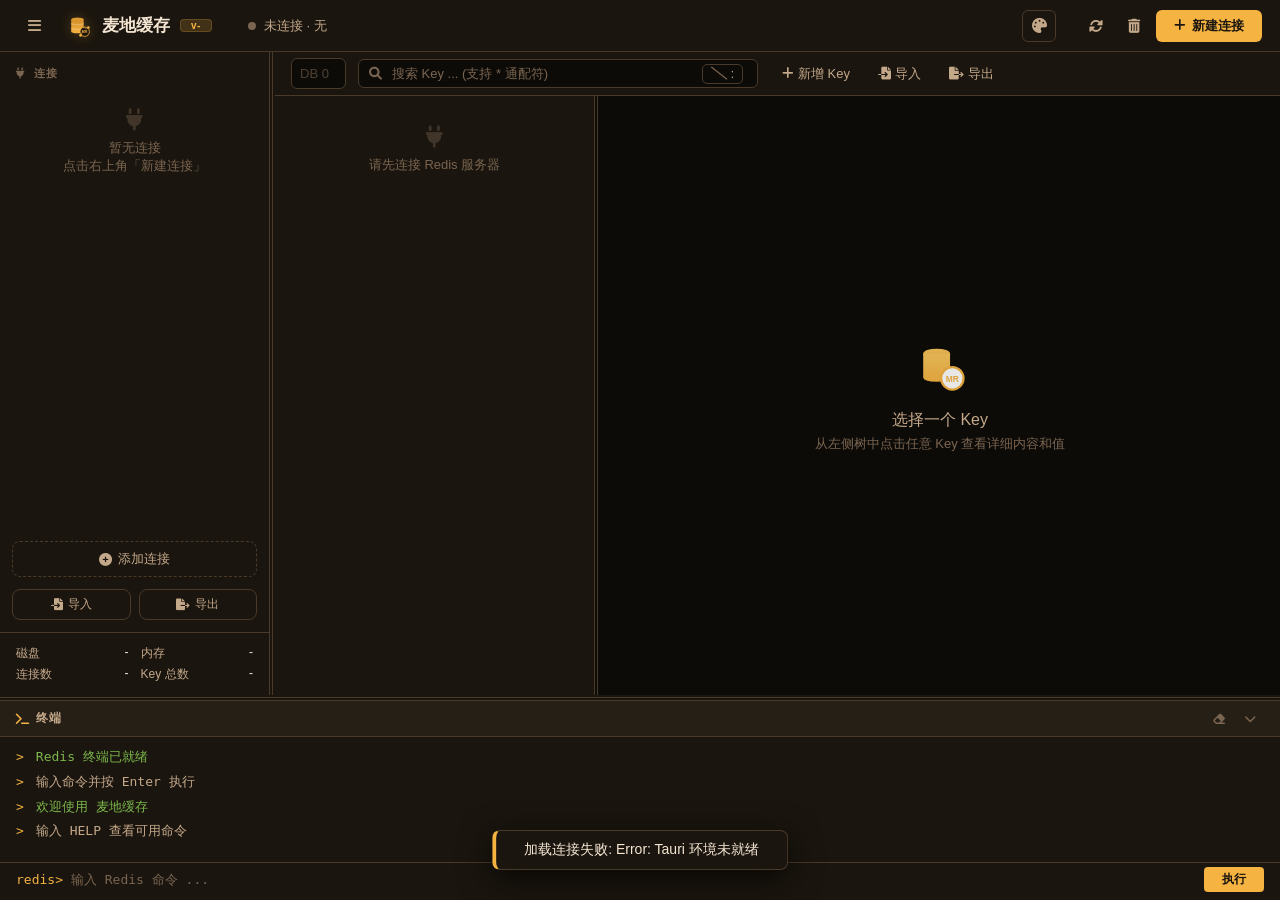
==== commit d72189a3: "feat(ui): 没有新版本时不再展示升级按钮 - 标题栏更新入口默认 display:none，checkUpdate 查到新版本才加 .show - 入口藏起来后加 30 分钟一次静默复查兜底，" ====
--- a/frontend/index.html
+++ b/frontend/index.html
@@ -1799,10 +1799,15 @@
             background: var(--accent-hover);
         }
 
-        /* 标题栏更新按钮上的红点：有可用新版本时点亮 */
+        /* 标题栏更新入口：默认不占位，只有查到新版本才显示（见 checkUpdate） */
         #btnCheckUpdate {
             position: relative;
-        }
+            display: none;
+        }
+        #btnCheckUpdate.show {
+            display: flex;
+        }
+        /* 有可用新版本时点亮红点 */
         .update-dot {
             display: none;
             position: absolute;
@@ -4125,6 +4130,9 @@
             const UPDATE_NOTICE_MS = 8000;
             // 同一个版本只提示一次「发现新版本」，避免每次启动都打扰
             const UPDATE_NOTICE_KEY = 'mc_cache_update_notified';
+            // 标题栏的更新按钮默认不显示，只有查到新版本才出现；
+            // 所以启动后要隔一阵再静默查一次，否则挂机久了发新版也看不到入口
+            const UPDATE_RECHECK_MS = 30 * 60 * 1000;
 
             const updateBar = document.getElementById('updateBar');
             const updateBarFill = document.getElementById('updateBarFill');
@@ -4319,9 +4327,11 @@
                 showUpdateModal('更新已就绪', html, '立即重启', installAndRestart);
             }
 
-            // silent=true 时只在标题栏点亮红点并轻提示一次（启动时的静默检查）
+            // silent=true 时只在标题栏显示更新入口并轻提示一次（启动时的静默检查）
             function checkUpdate(silent) {
                 return invoke('check_update').then(info => {
+                    // 没有新版本就不显示更新按钮，标题栏只留刷新 / 清库 / 新建连接
+                    btnCheckUpdate.classList.toggle('show', !!info.available);
                     updateDot.classList.toggle('show', !!info.available);
                     btnCheckUpdate.title = info.available
                         ? '发现新版本 v' + info.version + '，点击更新'
@@ -4381,8 +4391,15 @@
 
             btnCheckUpdate.addEventListener('click', () => {
                 btnCheckUpdate.disabled = true;
-                checkUpdate(false).then(info => {
-                    if (info && info.available) openUpdateAvailableModal(info);
+                // 安装包已经下好时直接给重启入口，不必再走一遍「发现新版本 → 立即更新」
+                invoke('get_update_progress').catch(() => null).then(p => {
+                    if (p && p.stage === 'ready') {
+                        openUpdateReadyModal(p.version);
+                        return;
+                    }
+                    return checkUpdate(false).then(info => {
+                        if (info && info.available) openUpdateAvailableModal(info);
+                    });
                 }).finally(() => { btnCheckUpdate.disabled = false; });
             });
             updateBarRestart.addEventListener('click', installAndRestart);
@@ -4414,8 +4431,12 @@
                     }
                 }).catch(() => {});
 
-                // 启动后静默查一次：有新版只点亮红点并轻提示，不弹窗挡操作
+                // 启动后静默查一次：有新版只显示更新入口并轻提示，不弹窗挡操作
                 setTimeout(() => checkUpdate(true), 1500);
+
+                // 之后定时静默复查：入口平时是藏起来的，只有复查到新版本才会出现。
+                // 下载中 / 已就绪时后端直接返回缓存结果，不会重复打网络请求。
+                setInterval(() => checkUpdate(true), UPDATE_RECHECK_MS);
             }
 
             // ---------- 初始化 ----------
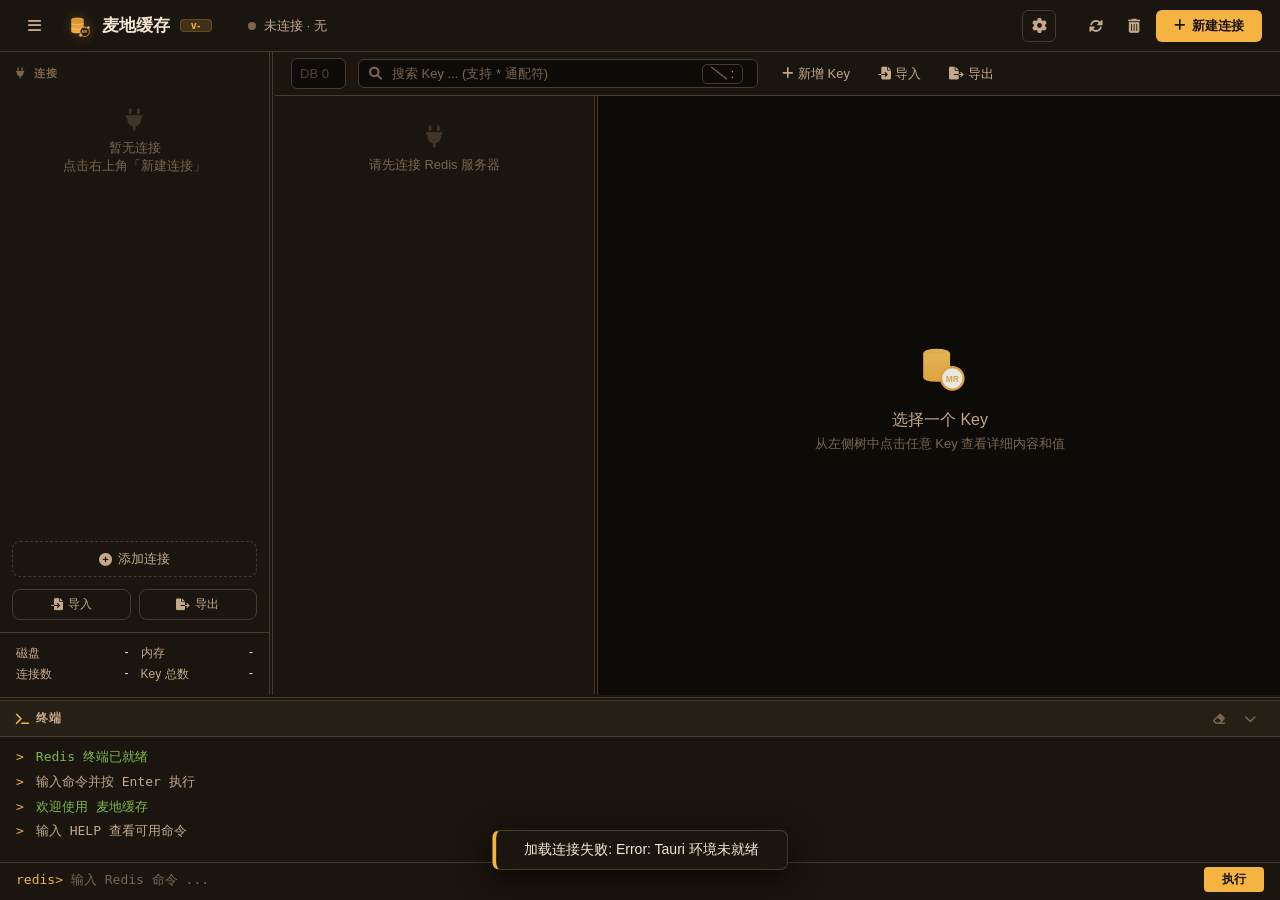
==== commit 804869cc: "feat: macOS 原生菜单栏与工作区（导出目录） - src-tauri/src/menu.rs：Window / Settings / Help，Settings 下挂主题子菜单、工作区入口 " ====
--- a/frontend/index.html
+++ b/frontend/index.html
@@ -303,12 +303,12 @@
         .titlebar .window-controls .min { background: #ffbd2e; }
         .titlebar .window-controls .max { background: #28c840; }
 
-        /* ========== 主题切换下拉 ========== */
-        .theme-dropdown {
+        /* ========== 设置下拉（工作区 + 主题） ========== */
+        .settings-dropdown {
             position: relative;
             margin-right: 8px;
         }
-        .theme-dropdown .ghost-btn {
+        .settings-dropdown .ghost-btn {
             background: transparent;
             border: 1px solid var(--border-color);
             color: var(--text-secondary);
@@ -322,16 +322,17 @@
             justify-content: center;
             transition: all 0.2s;
         }
-        .theme-dropdown .ghost-btn:hover {
+        .settings-dropdown .ghost-btn:hover {
             background: var(--bg-hover);
             color: var(--text-primary);
             border-color: var(--accent);
         }
-        .theme-dropdown .theme-menu {
+        .settings-dropdown .settings-menu {
             position: absolute;
             top: calc(var(--header-height) - 12px);
             right: 0;
-            min-width: 150px;
+            min-width: 268px;
+            max-width: 340px;
             background: var(--bg-tertiary);
             border: 1px solid var(--border-color);
             border-radius: var(--radius);
@@ -342,15 +343,109 @@
             flex-direction: column;
             gap: 2px;
         }
-        .theme-dropdown .theme-menu.open { display: flex; }
-        .theme-dropdown .theme-menu-title {
+        .settings-dropdown .settings-menu.open { display: flex; }
+        .settings-dropdown .settings-menu-title {
             font-size: 11px;
             color: var(--text-muted);
             padding: 4px 8px 6px;
             text-transform: uppercase;
             letter-spacing: 0.5px;
         }
-        .theme-dropdown .theme-option {
+        /* ---------- 工作区 ---------- */
+        .settings-dropdown .ws-current {
+            display: flex;
+            align-items: center;
+            gap: 8px;
+            padding: 8px 10px 4px;
+            font-size: 12.5px;
+            color: var(--text-primary);
+        }
+        .settings-dropdown .ws-current i { color: var(--accent); flex-shrink: 0; }
+        /* 路径靠 JS 缩略（主目录缩成 ~、过长时保留头尾），这里只兜住溢出 */
+        .settings-dropdown .ws-path {
+            overflow: hidden;
+            text-overflow: ellipsis;
+            white-space: nowrap;
+        }
+        .settings-dropdown .ws-path.is-default { color: var(--text-secondary); }
+        .settings-dropdown .ws-hint {
+            font-size: 11.5px;
+            color: var(--text-muted);
+            padding: 0 10px 6px;
+            line-height: 1.5;
+        }
+        .settings-dropdown .ws-actions { display: flex; gap: 6px; padding: 0 4px; }
+        .settings-dropdown .ws-actions button {
+            flex: 1;
+            display: flex;
+            align-items: center;
+            justify-content: center;
+            gap: 6px;
+            padding: 6px 8px;
+            font-size: 12.5px;
+            border: 1px solid var(--border-color);
+            border-radius: 6px;
+            background: transparent;
+            color: var(--text-secondary);
+            cursor: pointer;
+            transition: all 0.15s;
+            white-space: nowrap;
+        }
+        .settings-dropdown .ws-actions button:hover:not(:disabled) {
+            background: var(--bg-hover);
+            border-color: var(--accent);
+            color: var(--text-primary);
+        }
+        .settings-dropdown .ws-actions button:disabled { opacity: 0.45; cursor: not-allowed; }
+        .settings-dropdown .ws-actions button.ws-icon { flex: 0 0 auto; padding: 6px 10px; }
+        .settings-dropdown .ws-recent {
+            display: flex;
+            flex-direction: column;
+            gap: 2px;
+            max-height: 176px;
+            overflow-y: auto;
+            padding-top: 2px;
+        }
+        .settings-dropdown .ws-recent:empty { display: none; }
+        .settings-dropdown .ws-item {
+            display: flex;
+            align-items: center;
+            gap: 8px;
+            padding: 6px 8px;
+            border-radius: 6px;
+            cursor: pointer;
+            color: var(--text-secondary);
+            font-size: 12.5px;
+            transition: background 0.15s, color 0.15s;
+        }
+        .settings-dropdown .ws-item:hover { background: var(--bg-hover); color: var(--text-primary); }
+        .settings-dropdown .ws-item.active { background: var(--accent-dim); color: var(--accent); font-weight: 600; }
+        .settings-dropdown .ws-item .ws-name {
+            flex: 1;
+            overflow: hidden;
+            text-overflow: ellipsis;
+            white-space: nowrap;
+        }
+        .settings-dropdown .ws-item .ws-forget {
+            opacity: 0;
+            border: none;
+            background: transparent;
+            color: inherit;
+            cursor: pointer;
+            font-size: 12px;
+            padding: 2px 4px;
+            border-radius: 4px;
+            transition: opacity 0.15s;
+        }
+        .settings-dropdown .ws-item:hover .ws-forget { opacity: 0.75; }
+        .settings-dropdown .ws-item .ws-forget:hover { opacity: 1; background: var(--bg-active); }
+        .settings-dropdown .menu-sep {
+            height: 1px;
+            background: var(--border-color);
+            margin: 6px 4px;
+        }
+        /* ---------- 主题 ---------- */
+        .settings-dropdown .theme-option {
             display: flex;
             align-items: center;
             gap: 10px;
@@ -362,16 +457,16 @@
             white-space: nowrap;
             transition: background 0.15s, color 0.15s;
         }
-        .theme-dropdown .theme-option:hover {
+        .settings-dropdown .theme-option:hover {
             background: var(--bg-hover);
             color: var(--text-primary);
         }
-        .theme-dropdown .theme-option.active {
+        .settings-dropdown .theme-option.active {
             background: var(--accent-dim);
             color: var(--accent);
             font-weight: 600;
         }
-        .theme-dropdown .theme-swatch {
+        .settings-dropdown .theme-swatch {
             width: 16px;
             height: 16px;
             border-radius: 50%;
@@ -1878,10 +1973,23 @@
                 <span id="statusLabel">已连接 · localhost:6379</span>
             </div>
             <div class="spacer"></div>
-            <div class="theme-dropdown">
-                <button title="切换主题" id="btnTheme" class="ghost-btn"><i class="fas fa-palette"></i></button>
-                <div class="theme-menu" id="themeMenu">
-                    <div class="theme-menu-title">选择主题</div>
+            <div class="settings-dropdown">
+                <button title="设置（工作区 / 主题）" id="btnSettings" class="ghost-btn"><i class="fas fa-gear"></i></button>
+                <div class="settings-menu" id="settingsMenu">
+                    <div class="settings-menu-title">工作区</div>
+                    <div class="ws-current">
+                        <i class="fas fa-folder-tree"></i>
+                        <span class="ws-path" id="wsPath">-</span>
+                    </div>
+                    <div class="ws-hint" id="wsHint">导出文件保存到这个目录</div>
+                    <div class="ws-actions">
+                        <button id="wsChoose" title="选择一个文件夹作为工作区"><i class="fas fa-folder-open"></i> 选择文件夹…</button>
+                        <button class="ws-icon" id="wsOpen" title="在文件管理器中打开工作区"><i class="fas fa-arrow-up-right-from-square"></i></button>
+                        <button class="ws-icon" id="wsReset" title="恢复默认工作区（用户主目录）"><i class="fas fa-rotate-left"></i></button>
+                    </div>
+                    <div class="ws-recent" id="wsRecent"></div>
+                    <div class="menu-sep"></div>
+                    <div class="settings-menu-title">选择主题</div>
                     <div class="theme-option active" data-theme-value="spring"><span class="theme-swatch" style="background:#4caf50"></span>春分</div>
                     <div class="theme-option" data-theme-value="summer"><span class="theme-swatch" style="background:#22a6f2"></span>立夏</div>
                     <div class="theme-option" data-theme-value="golden"><span class="theme-swatch" style="background:#d99a1b"></span>初秋</div>
@@ -2548,7 +2656,7 @@
             }
 
             // ---------- 连接配置的导入 / 导出 ----------
-            // 触发一次「另存为」下载
+            // 触发一次「另存为」下载：工作区写不进去时（目录被删、无写入权限）才走这条路
             function downloadJson(filename, text) {
                 const blob = new Blob([text], { type: 'application/json' });
                 const url = URL.createObjectURL(blob);
@@ -2559,6 +2667,18 @@
                 a.click();
                 document.body.removeChild(a);
                 URL.revokeObjectURL(url);
+            }
+
+            // 把导出内容写进「工作区」（设置下拉框里可切换，默认用户主目录），
+            // 返回落盘后的绝对路径供提示；写失败时退回下载，避免导出彻底没法用。
+            function saveJsonFile(filename, text) {
+                return invoke('save_workspace_file', { fileName: filename, content: text })
+                    .catch(err => {
+                        console.warn('写入工作区失败，改为下载:', err);
+                        downloadJson(filename, text);
+                        showToast('写入工作区失败，已改为下载: ' + err, 'error', 4000);
+                        return null;
+                    });
             }
 
             // 导出文件名用的日期戳
@@ -2586,9 +2706,11 @@
                                 showToast('没有可导出的连接配置', 'info');
                                 return;
                             }
-                            downloadJson(`maidi-connections-${todayStamp()}.json`, res.content);
-                            showToast(`已导出 ${res.count} 个连接配置`, 'success');
-                            appendTerminal(`EXPORT ${res.count} connections → OK${includePasswords ? '（含密码）' : ''}`, 'ok');
+                            saveJsonFile(`maidi-connections-${todayStamp()}.json`, res.content).then(saved => {
+                                if (!saved) return; // 兜底下载已经提示过失败原因
+                                showToast(`已导出 ${res.count} 个连接配置 → ${shortenPath(saved.path)}`, 'success', 4000);
+                                appendTerminal(`EXPORT ${res.count} connections → ${saved.path}${includePasswords ? '（含密码）' : ''}`, 'ok');
+                            });
                         })
                         .catch(err => {
                             showToast('导出连接配置失败: ' + err, 'error');
@@ -3811,7 +3933,7 @@
                     box-shadow: var(--shadow); z-index: 2000;
                     border-left: 4px solid ${colors[type] || colors.info};
                     animation: fadeIn 0.2s ease;
-                    max-width: 90vw;
+                    max-width: 90vw; overflow-wrap: anywhere;
                 `;
                 toast.textContent = msg;
                 document.body.appendChild(toast);
@@ -4078,9 +4200,11 @@
                             showToast('当前数据库没有可导出的 Key', 'info');
                             return;
                         }
-                        downloadJson(`maidi-export-${todayStamp()}.json`, res.content);
-                        showToast(`已导出 ${count} 个 Key`, 'success');
-                        appendTerminal(`EXPORT ${count} keys → OK`, 'ok');
+                        saveJsonFile(`maidi-export-${todayStamp()}.json`, res.content).then(saved => {
+                            if (!saved) return; // 兜底下载已经提示过失败原因
+                            showToast(`已导出 ${count} 个 Key → ${shortenPath(saved.path)}`, 'success', 4000);
+                            appendTerminal(`EXPORT ${count} keys → ${saved.path}`, 'ok');
+                        });
                     })
                     .catch((err) => {
                         showToast('导出失败: ' + err, 'error');
@@ -4472,10 +4596,10 @@
                 renderDetail,
             };
 
-            // ==================== 主题切换 ====================
+            // ==================== 设置下拉（工作区 / 主题） ====================
             const THEME_KEY = 'mc_cache_theme';
-            const themeBtn = document.getElementById('btnTheme');
-            const themeMenu = document.getElementById('themeMenu');
+            const settingsBtn = document.getElementById('btnSettings');
+            const settingsMenu = document.getElementById('settingsMenu');
 
             function applyTheme(name) {
                 if (!name) name = 'autumn';
@@ -4484,25 +4608,153 @@
 
             function updateThemeMenu(name) {
                 if (!name) name = 'autumn';
-                document.querySelectorAll('#themeMenu .theme-option').forEach(opt => {
+                document.querySelectorAll('#settingsMenu .theme-option').forEach(opt => {
                     opt.classList.toggle('active', opt.getAttribute('data-theme-value') === name);
                 });
             }
 
-            themeBtn.addEventListener('click', (e) => {
+            settingsBtn.addEventListener('click', (e) => {
                 e.stopPropagation();
-                themeMenu.classList.toggle('open');
+                settingsMenu.classList.toggle('open');
             });
-            document.addEventListener('click', () => themeMenu.classList.remove('open'));
-
-            themeMenu.addEventListener('click', (e) => {
+            document.addEventListener('click', () => settingsMenu.classList.remove('open'));
+
+            // ==================== 工作区 ====================
+            // 「工作区」是导出文件的落盘目录：默认是用户主目录，用户可以在这里换成任意文件夹。
+            // 选择结果存在后端（配置目录的 workspace.json），所以重开窗口、重启应用后仍然是同一个
+            // 目录；每次导出都会提示落盘后的完整路径 —— 不用再猜文件保存到哪了。
+            let WORKSPACE = null;
+
+            // 路径显示：主目录缩成 ~，过长时保留头尾（完整路径放在 title 里）
+            function shortenPath(p) {
+                if (!p) return '';
+                let text = p;
+                const home = WORKSPACE && WORKSPACE.default;
+                if (home && (text === home || text.indexOf(home + '/') === 0)) {
+                    text = '~' + text.slice(home.length);
+                }
+                const parts = text.split('/');
+                if (text.length > 46 && parts.length > 4) {
+                    text = parts[0] + '/…/' + parts.slice(-2).join('/');
+                }
+                return text;
+            }
+
+            function renderWorkspace() {
+                const pathEl = document.getElementById('wsPath');
+                const recentEl = document.getElementById('wsRecent');
+                const resetBtn = document.getElementById('wsReset');
+                if (!WORKSPACE) {
+                    pathEl.textContent = '读取中…';
+                    pathEl.title = '';
+                    recentEl.innerHTML = '';
+                    resetBtn.disabled = true;
+                    return;
+                }
+                pathEl.textContent = shortenPath(WORKSPACE.current);
+                pathEl.title = WORKSPACE.current + (WORKSPACE.isDefault ? '（默认工作区：用户主目录）' : '');
+                pathEl.classList.toggle('is-default', !!WORKSPACE.isDefault);
+                document.getElementById('wsHint').textContent = WORKSPACE.isDefault
+                    ? '默认工作区（用户主目录），导出文件保存在这里'
+                    : '导出文件保存到这个目录';
+                resetBtn.disabled = !!WORKSPACE.isDefault;
+                recentEl.innerHTML = (WORKSPACE.recent || []).map(p => `
+                    <div class="ws-item${p === WORKSPACE.current ? ' active' : ''}" data-path="${escapeHtml(p)}" title="${escapeHtml(p)}">
+                        <i class="fas fa-folder"></i>
+                        <span class="ws-name">${escapeHtml(shortenPath(p))}</span>
+                        <button class="ws-forget" data-forget="${escapeHtml(p)}" title="从列表移除"><i class="fas fa-xmark"></i></button>
+                    </div>
+                `).join('');
+            }
+
+            function applyWorkspaceView(view) {
+                if (!view) return;
+                WORKSPACE = view;
+                renderWorkspace();
+            }
+
+            function loadWorkspace() {
+                return invoke('get_workspace').then(view => {
+                    applyWorkspaceView(view);
+                    // 启动时把导出目录写进终端：新开窗口也能一眼看到文件会存到哪
+                    if (view && view.current) appendTerminal(`工作区（导出目录）: ${view.current}`, '');
+                }).catch(err => {
+                    console.warn('读取工作区设置失败:', err);
+                    document.getElementById('wsPath').textContent = '读取失败';
+                });
+            }
+
+            // 弹出系统文件夹选择框；用户取消时后端返回 null，不提示也不改设置
+            function chooseWorkspace() {
+                const btn = document.getElementById('wsChoose');
+                const original = btn.innerHTML;
+                btn.disabled = true;
+                btn.innerHTML = '<i class="fas fa-spinner fa-spin"></i> 等待选择…';
+                return invoke('choose_workspace')
+                    .then(view => {
+                        if (!view) return;
+                        applyWorkspaceView(view);
+                        showToast('工作区已切换到 ' + shortenPath(view.current), 'success', 3200);
+                        appendTerminal(`WORKSPACE → ${view.current}`, 'ok');
+                    })
+                    .catch(err => showToast('选择工作区失败: ' + err, 'error', 4000))
+                    .finally(() => {
+                        btn.disabled = false;
+                        btn.innerHTML = original;
+                    });
+            }
+
+            function openWorkspace() {
+                invoke('open_workspace')
+                    .then(dir => showToast('已在文件管理器中打开 ' + shortenPath(dir), 'info', 3200))
+                    .catch(err => showToast('打开工作区失败: ' + err, 'error'));
+            }
+
+            function switchWorkspace(path) {
+                invoke('set_workspace', { path })
+                    .then(view => {
+                        applyWorkspaceView(view);
+                        showToast('工作区已切换到 ' + shortenPath(view.current), 'success', 3200);
+                        appendTerminal(`WORKSPACE → ${view.current}`, 'ok');
+                    })
+                    .catch(err => showToast('切换工作区失败: ' + err, 'error', 4000));
+            }
+
+            function forgetWorkspace(path) {
+                invoke('remove_workspace', { path })
+                    .then(applyWorkspaceView)
+                    .catch(err => showToast('移除工作区失败: ' + err, 'error'));
+            }
+
+            settingsMenu.addEventListener('click', (e) => {
                 const opt = e.target.closest('.theme-option');
-                if (!opt) return;
-                let name = opt.getAttribute('data-theme-value') || 'autumn';
-                applyTheme(name);
-                localStorage.setItem(THEME_KEY, name);
-                updateThemeMenu(name);
-                themeMenu.classList.remove('open');
+                if (opt) {
+                    let name = opt.getAttribute('data-theme-value') || 'autumn';
+                    applyTheme(name);
+                    try { localStorage.setItem(THEME_KEY, name); } catch (err) {}
+                    updateThemeMenu(name);
+                    settingsMenu.classList.remove('open');
+                    return;
+                }
+                // 工作区块：操作后保持菜单展开，方便连续切换与查看结果
+                const forget = e.target.closest('.ws-forget');
+                if (forget) {
+                    e.stopPropagation();
+                    forgetWorkspace(forget.dataset.forget);
+                    return;
+                }
+                const item = e.target.closest('.ws-item');
+                if (item) {
+                    e.stopPropagation();
+                    if (!WORKSPACE || item.dataset.path !== WORKSPACE.current) switchWorkspace(item.dataset.path);
+                    return;
+                }
+                const action = e.target.closest('#wsChoose, #wsOpen, #wsReset');
+                if (!action || action.disabled) return;
+                e.stopPropagation();
+                if (action.id === 'wsChoose') chooseWorkspace();
+                else if (action.id === 'wsOpen') openWorkspace();
+                else switchWorkspace(null);
             });
 
             // 恢复用户上次选择的主题
@@ -4513,6 +4765,31 @@
                 document.documentElement.setAttribute('data-theme', saved);
             } catch (e) {}
 
+            // ==================== 原生「设置」菜单 ====================
+            // 菜单项在 macOS 侧点击后 emit 事件，这里复用标题栏同一套逻辑，
+            // 让菜单与标题栏不会出现两套主题/工作区状态。
+            function listenMenu(event, handler) {
+                const internals = window.__TAURI_INTERNALS__;
+                if (!internals || !internals.transformCallback) return;
+                const id = internals.transformCallback(handler);
+                invoke('plugin:event|listen', { event, target: { kind: 'Any' }, handler: id })
+                    .catch(err => console.warn('监听菜单事件失败:', event, err));
+            }
+
+            listenMenu('menu:set-theme', (e) => {
+                const name = e && e.payload;
+                applyTheme(name);
+                try { localStorage.setItem(THEME_KEY, name); } catch (err) {}
+                updateThemeMenu(name);
+            });
+
+            listenMenu('menu:check-update', () => checkUpdate(false));
+
+            listenMenu('menu:choose-workspace', () => chooseWorkspace());
+            listenMenu('menu:open-workspace', () => openWorkspace());
+
+            loadWorkspace();
+
         })();
     </script>
 
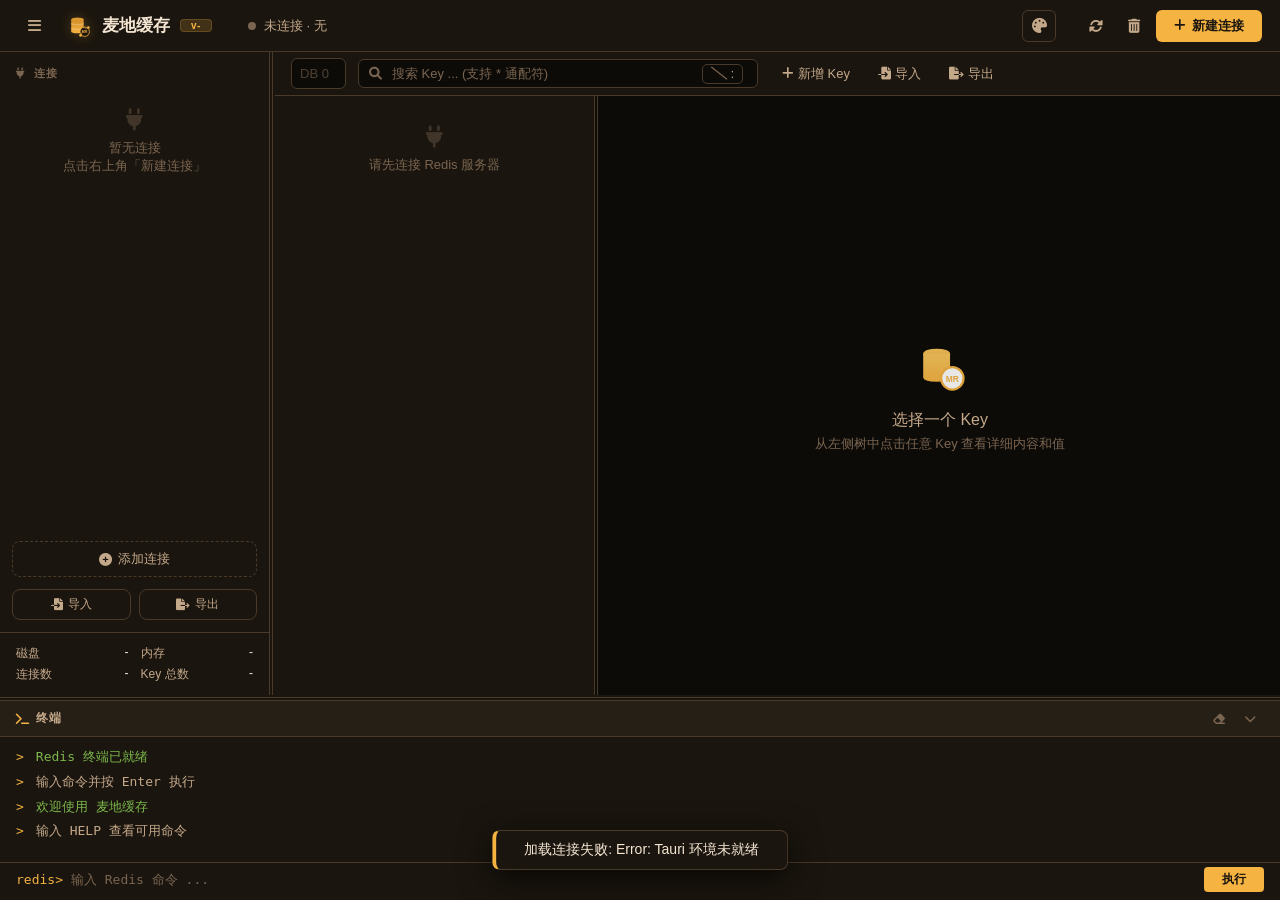
==== commit ba2a213b: "refactor: 移除工作区（导出目录）功能 工作区（导出的落盘目录）用不上，整体去掉： - 删除 src-tauri/src/workspace.rs 与 commands/workspace.r" ====
--- a/frontend/index.html
+++ b/frontend/index.html
@@ -303,12 +303,12 @@
         .titlebar .window-controls .min { background: #ffbd2e; }
         .titlebar .window-controls .max { background: #28c840; }
 
-        /* ========== 设置下拉（工作区 + 主题） ========== */
-        .settings-dropdown {
+        /* ========== 主题切换下拉 ========== */
+        .theme-dropdown {
             position: relative;
             margin-right: 8px;
         }
-        .settings-dropdown .ghost-btn {
+        .theme-dropdown .ghost-btn {
             background: transparent;
             border: 1px solid var(--border-color);
             color: var(--text-secondary);
@@ -322,17 +322,16 @@
             justify-content: center;
             transition: all 0.2s;
         }
-        .settings-dropdown .ghost-btn:hover {
+        .theme-dropdown .ghost-btn:hover {
             background: var(--bg-hover);
             color: var(--text-primary);
             border-color: var(--accent);
         }
-        .settings-dropdown .settings-menu {
+        .theme-dropdown .theme-menu {
             position: absolute;
             top: calc(var(--header-height) - 12px);
             right: 0;
-            min-width: 268px;
-            max-width: 340px;
+            min-width: 150px;
             background: var(--bg-tertiary);
             border: 1px solid var(--border-color);
             border-radius: var(--radius);
@@ -343,109 +342,15 @@
             flex-direction: column;
             gap: 2px;
         }
-        .settings-dropdown .settings-menu.open { display: flex; }
-        .settings-dropdown .settings-menu-title {
+        .theme-dropdown .theme-menu.open { display: flex; }
+        .theme-dropdown .theme-menu-title {
             font-size: 11px;
             color: var(--text-muted);
             padding: 4px 8px 6px;
             text-transform: uppercase;
             letter-spacing: 0.5px;
         }
-        /* ---------- 工作区 ---------- */
-        .settings-dropdown .ws-current {
-            display: flex;
-            align-items: center;
-            gap: 8px;
-            padding: 8px 10px 4px;
-            font-size: 12.5px;
-            color: var(--text-primary);
-        }
-        .settings-dropdown .ws-current i { color: var(--accent); flex-shrink: 0; }
-        /* 路径靠 JS 缩略（主目录缩成 ~、过长时保留头尾），这里只兜住溢出 */
-        .settings-dropdown .ws-path {
-            overflow: hidden;
-            text-overflow: ellipsis;
-            white-space: nowrap;
-        }
-        .settings-dropdown .ws-path.is-default { color: var(--text-secondary); }
-        .settings-dropdown .ws-hint {
-            font-size: 11.5px;
-            color: var(--text-muted);
-            padding: 0 10px 6px;
-            line-height: 1.5;
-        }
-        .settings-dropdown .ws-actions { display: flex; gap: 6px; padding: 0 4px; }
-        .settings-dropdown .ws-actions button {
-            flex: 1;
-            display: flex;
-            align-items: center;
-            justify-content: center;
-            gap: 6px;
-            padding: 6px 8px;
-            font-size: 12.5px;
-            border: 1px solid var(--border-color);
-            border-radius: 6px;
-            background: transparent;
-            color: var(--text-secondary);
-            cursor: pointer;
-            transition: all 0.15s;
-            white-space: nowrap;
-        }
-        .settings-dropdown .ws-actions button:hover:not(:disabled) {
-            background: var(--bg-hover);
-            border-color: var(--accent);
-            color: var(--text-primary);
-        }
-        .settings-dropdown .ws-actions button:disabled { opacity: 0.45; cursor: not-allowed; }
-        .settings-dropdown .ws-actions button.ws-icon { flex: 0 0 auto; padding: 6px 10px; }
-        .settings-dropdown .ws-recent {
-            display: flex;
-            flex-direction: column;
-            gap: 2px;
-            max-height: 176px;
-            overflow-y: auto;
-            padding-top: 2px;
-        }
-        .settings-dropdown .ws-recent:empty { display: none; }
-        .settings-dropdown .ws-item {
-            display: flex;
-            align-items: center;
-            gap: 8px;
-            padding: 6px 8px;
-            border-radius: 6px;
-            cursor: pointer;
-            color: var(--text-secondary);
-            font-size: 12.5px;
-            transition: background 0.15s, color 0.15s;
-        }
-        .settings-dropdown .ws-item:hover { background: var(--bg-hover); color: var(--text-primary); }
-        .settings-dropdown .ws-item.active { background: var(--accent-dim); color: var(--accent); font-weight: 600; }
-        .settings-dropdown .ws-item .ws-name {
-            flex: 1;
-            overflow: hidden;
-            text-overflow: ellipsis;
-            white-space: nowrap;
-        }
-        .settings-dropdown .ws-item .ws-forget {
-            opacity: 0;
-            border: none;
-            background: transparent;
-            color: inherit;
-            cursor: pointer;
-            font-size: 12px;
-            padding: 2px 4px;
-            border-radius: 4px;
-            transition: opacity 0.15s;
-        }
-        .settings-dropdown .ws-item:hover .ws-forget { opacity: 0.75; }
-        .settings-dropdown .ws-item .ws-forget:hover { opacity: 1; background: var(--bg-active); }
-        .settings-dropdown .menu-sep {
-            height: 1px;
-            background: var(--border-color);
-            margin: 6px 4px;
-        }
-        /* ---------- 主题 ---------- */
-        .settings-dropdown .theme-option {
+        .theme-dropdown .theme-option {
             display: flex;
             align-items: center;
             gap: 10px;
@@ -457,16 +362,16 @@
             white-space: nowrap;
             transition: background 0.15s, color 0.15s;
         }
-        .settings-dropdown .theme-option:hover {
+        .theme-dropdown .theme-option:hover {
             background: var(--bg-hover);
             color: var(--text-primary);
         }
-        .settings-dropdown .theme-option.active {
+        .theme-dropdown .theme-option.active {
             background: var(--accent-dim);
             color: var(--accent);
             font-weight: 600;
         }
-        .settings-dropdown .theme-swatch {
+        .theme-dropdown .theme-swatch {
             width: 16px;
             height: 16px;
             border-radius: 50%;
@@ -1973,23 +1878,10 @@
                 <span id="statusLabel">已连接 · localhost:6379</span>
             </div>
             <div class="spacer"></div>
-            <div class="settings-dropdown">
-                <button title="设置（工作区 / 主题）" id="btnSettings" class="ghost-btn"><i class="fas fa-gear"></i></button>
-                <div class="settings-menu" id="settingsMenu">
-                    <div class="settings-menu-title">工作区</div>
-                    <div class="ws-current">
-                        <i class="fas fa-folder-tree"></i>
-                        <span class="ws-path" id="wsPath">-</span>
-                    </div>
-                    <div class="ws-hint" id="wsHint">导出文件保存到这个目录</div>
-                    <div class="ws-actions">
-                        <button id="wsChoose" title="选择一个文件夹作为工作区"><i class="fas fa-folder-open"></i> 选择文件夹…</button>
-                        <button class="ws-icon" id="wsOpen" title="在文件管理器中打开工作区"><i class="fas fa-arrow-up-right-from-square"></i></button>
-                        <button class="ws-icon" id="wsReset" title="恢复默认工作区（用户主目录）"><i class="fas fa-rotate-left"></i></button>
-                    </div>
-                    <div class="ws-recent" id="wsRecent"></div>
-                    <div class="menu-sep"></div>
-                    <div class="settings-menu-title">选择主题</div>
+            <div class="theme-dropdown">
+                <button title="切换主题" id="btnTheme" class="ghost-btn"><i class="fas fa-palette"></i></button>
+                <div class="theme-menu" id="themeMenu">
+                    <div class="theme-menu-title">选择主题</div>
                     <div class="theme-option active" data-theme-value="spring"><span class="theme-swatch" style="background:#4caf50"></span>春分</div>
                     <div class="theme-option" data-theme-value="summer"><span class="theme-swatch" style="background:#22a6f2"></span>立夏</div>
                     <div class="theme-option" data-theme-value="golden"><span class="theme-swatch" style="background:#d99a1b"></span>初秋</div>
@@ -2656,7 +2548,7 @@
             }
 
             // ---------- 连接配置的导入 / 导出 ----------
-            // 触发一次「另存为」下载：工作区写不进去时（目录被删、无写入权限）才走这条路
+            // 触发一次「另存为」下载
             function downloadJson(filename, text) {
                 const blob = new Blob([text], { type: 'application/json' });
                 const url = URL.createObjectURL(blob);
@@ -2667,18 +2559,6 @@
                 a.click();
                 document.body.removeChild(a);
                 URL.revokeObjectURL(url);
-            }
-
-            // 把导出内容写进「工作区」（设置下拉框里可切换，默认用户主目录），
-            // 返回落盘后的绝对路径供提示；写失败时退回下载，避免导出彻底没法用。
-            function saveJsonFile(filename, text) {
-                return invoke('save_workspace_file', { fileName: filename, content: text })
-                    .catch(err => {
-                        console.warn('写入工作区失败，改为下载:', err);
-                        downloadJson(filename, text);
-                        showToast('写入工作区失败，已改为下载: ' + err, 'error', 4000);
-                        return null;
-                    });
             }
 
             // 导出文件名用的日期戳
@@ -2706,11 +2586,9 @@
                                 showToast('没有可导出的连接配置', 'info');
                                 return;
                             }
-                            saveJsonFile(`maidi-connections-${todayStamp()}.json`, res.content).then(saved => {
-                                if (!saved) return; // 兜底下载已经提示过失败原因
-                                showToast(`已导出 ${res.count} 个连接配置 → ${shortenPath(saved.path)}`, 'success', 4000);
-                                appendTerminal(`EXPORT ${res.count} connections → ${saved.path}${includePasswords ? '（含密码）' : ''}`, 'ok');
-                            });
+                            downloadJson(`maidi-connections-${todayStamp()}.json`, res.content);
+                            showToast(`已导出 ${res.count} 个连接配置`, 'success');
+                            appendTerminal(`EXPORT ${res.count} connections → OK${includePasswords ? '（含密码）' : ''}`, 'ok');
                         })
                         .catch(err => {
                             showToast('导出连接配置失败: ' + err, 'error');
@@ -3933,7 +3811,7 @@
                     box-shadow: var(--shadow); z-index: 2000;
                     border-left: 4px solid ${colors[type] || colors.info};
                     animation: fadeIn 0.2s ease;
-                    max-width: 90vw; overflow-wrap: anywhere;
+                    max-width: 90vw;
                 `;
                 toast.textContent = msg;
                 document.body.appendChild(toast);
@@ -4200,11 +4078,9 @@
                             showToast('当前数据库没有可导出的 Key', 'info');
                             return;
                         }
-                        saveJsonFile(`maidi-export-${todayStamp()}.json`, res.content).then(saved => {
-                            if (!saved) return; // 兜底下载已经提示过失败原因
-                            showToast(`已导出 ${count} 个 Key → ${shortenPath(saved.path)}`, 'success', 4000);
-                            appendTerminal(`EXPORT ${count} keys → ${saved.path}`, 'ok');
-                        });
+                        downloadJson(`maidi-export-${todayStamp()}.json`, res.content);
+                        showToast(`已导出 ${count} 个 Key`, 'success');
+                        appendTerminal(`EXPORT ${count} keys → OK`, 'ok');
                     })
                     .catch((err) => {
                         showToast('导出失败: ' + err, 'error');
@@ -4596,10 +4472,10 @@
                 renderDetail,
             };
 
-            // ==================== 设置下拉（工作区 / 主题） ====================
+            // ==================== 主题切换 ====================
             const THEME_KEY = 'mc_cache_theme';
-            const settingsBtn = document.getElementById('btnSettings');
-            const settingsMenu = document.getElementById('settingsMenu');
+            const themeBtn = document.getElementById('btnTheme');
+            const themeMenu = document.getElementById('themeMenu');
 
             function applyTheme(name) {
                 if (!name) name = 'autumn';
@@ -4608,153 +4484,25 @@
 
             function updateThemeMenu(name) {
                 if (!name) name = 'autumn';
-                document.querySelectorAll('#settingsMenu .theme-option').forEach(opt => {
+                document.querySelectorAll('#themeMenu .theme-option').forEach(opt => {
                     opt.classList.toggle('active', opt.getAttribute('data-theme-value') === name);
                 });
             }
 
-            settingsBtn.addEventListener('click', (e) => {
+            themeBtn.addEventListener('click', (e) => {
                 e.stopPropagation();
-                settingsMenu.classList.toggle('open');
+                themeMenu.classList.toggle('open');
             });
-            document.addEventListener('click', () => settingsMenu.classList.remove('open'));
-
-            // ==================== 工作区 ====================
-            // 「工作区」是导出文件的落盘目录：默认是用户主目录，用户可以在这里换成任意文件夹。
-            // 选择结果存在后端（配置目录的 workspace.json），所以重开窗口、重启应用后仍然是同一个
-            // 目录；每次导出都会提示落盘后的完整路径 —— 不用再猜文件保存到哪了。
-            let WORKSPACE = null;
-
-            // 路径显示：主目录缩成 ~，过长时保留头尾（完整路径放在 title 里）
-            function shortenPath(p) {
-                if (!p) return '';
-                let text = p;
-                const home = WORKSPACE && WORKSPACE.default;
-                if (home && (text === home || text.indexOf(home + '/') === 0)) {
-                    text = '~' + text.slice(home.length);
-                }
-                const parts = text.split('/');
-                if (text.length > 46 && parts.length > 4) {
-                    text = parts[0] + '/…/' + parts.slice(-2).join('/');
-                }
-                return text;
-            }
-
-            function renderWorkspace() {
-                const pathEl = document.getElementById('wsPath');
-                const recentEl = document.getElementById('wsRecent');
-                const resetBtn = document.getElementById('wsReset');
-                if (!WORKSPACE) {
-                    pathEl.textContent = '读取中…';
-                    pathEl.title = '';
-                    recentEl.innerHTML = '';
-                    resetBtn.disabled = true;
-                    return;
-                }
-                pathEl.textContent = shortenPath(WORKSPACE.current);
-                pathEl.title = WORKSPACE.current + (WORKSPACE.isDefault ? '（默认工作区：用户主目录）' : '');
-                pathEl.classList.toggle('is-default', !!WORKSPACE.isDefault);
-                document.getElementById('wsHint').textContent = WORKSPACE.isDefault
-                    ? '默认工作区（用户主目录），导出文件保存在这里'
-                    : '导出文件保存到这个目录';
-                resetBtn.disabled = !!WORKSPACE.isDefault;
-                recentEl.innerHTML = (WORKSPACE.recent || []).map(p => `
-                    <div class="ws-item${p === WORKSPACE.current ? ' active' : ''}" data-path="${escapeHtml(p)}" title="${escapeHtml(p)}">
-                        <i class="fas fa-folder"></i>
-                        <span class="ws-name">${escapeHtml(shortenPath(p))}</span>
-                        <button class="ws-forget" data-forget="${escapeHtml(p)}" title="从列表移除"><i class="fas fa-xmark"></i></button>
-                    </div>
-                `).join('');
-            }
-
-            function applyWorkspaceView(view) {
-                if (!view) return;
-                WORKSPACE = view;
-                renderWorkspace();
-            }
-
-            function loadWorkspace() {
-                return invoke('get_workspace').then(view => {
-                    applyWorkspaceView(view);
-                    // 启动时把导出目录写进终端：新开窗口也能一眼看到文件会存到哪
-                    if (view && view.current) appendTerminal(`工作区（导出目录）: ${view.current}`, '');
-                }).catch(err => {
-                    console.warn('读取工作区设置失败:', err);
-                    document.getElementById('wsPath').textContent = '读取失败';
-                });
-            }
-
-            // 弹出系统文件夹选择框；用户取消时后端返回 null，不提示也不改设置
-            function chooseWorkspace() {
-                const btn = document.getElementById('wsChoose');
-                const original = btn.innerHTML;
-                btn.disabled = true;
-                btn.innerHTML = '<i class="fas fa-spinner fa-spin"></i> 等待选择…';
-                return invoke('choose_workspace')
-                    .then(view => {
-                        if (!view) return;
-                        applyWorkspaceView(view);
-                        showToast('工作区已切换到 ' + shortenPath(view.current), 'success', 3200);
-                        appendTerminal(`WORKSPACE → ${view.current}`, 'ok');
-                    })
-                    .catch(err => showToast('选择工作区失败: ' + err, 'error', 4000))
-                    .finally(() => {
-                        btn.disabled = false;
-                        btn.innerHTML = original;
-                    });
-            }
-
-            function openWorkspace() {
-                invoke('open_workspace')
-                    .then(dir => showToast('已在文件管理器中打开 ' + shortenPath(dir), 'info', 3200))
-                    .catch(err => showToast('打开工作区失败: ' + err, 'error'));
-            }
-
-            function switchWorkspace(path) {
-                invoke('set_workspace', { path })
-                    .then(view => {
-                        applyWorkspaceView(view);
-                        showToast('工作区已切换到 ' + shortenPath(view.current), 'success', 3200);
-                        appendTerminal(`WORKSPACE → ${view.current}`, 'ok');
-                    })
-                    .catch(err => showToast('切换工作区失败: ' + err, 'error', 4000));
-            }
-
-            function forgetWorkspace(path) {
-                invoke('remove_workspace', { path })
-                    .then(applyWorkspaceView)
-                    .catch(err => showToast('移除工作区失败: ' + err, 'error'));
-            }
-
-            settingsMenu.addEventListener('click', (e) => {
+            document.addEventListener('click', () => themeMenu.classList.remove('open'));
+
+            themeMenu.addEventListener('click', (e) => {
                 const opt = e.target.closest('.theme-option');
-                if (opt) {
-                    let name = opt.getAttribute('data-theme-value') || 'autumn';
-                    applyTheme(name);
-                    try { localStorage.setItem(THEME_KEY, name); } catch (err) {}
-                    updateThemeMenu(name);
-                    settingsMenu.classList.remove('open');
-                    return;
-                }
-                // 工作区块：操作后保持菜单展开，方便连续切换与查看结果
-                const forget = e.target.closest('.ws-forget');
-                if (forget) {
-                    e.stopPropagation();
-                    forgetWorkspace(forget.dataset.forget);
-                    return;
-                }
-                const item = e.target.closest('.ws-item');
-                if (item) {
-                    e.stopPropagation();
-                    if (!WORKSPACE || item.dataset.path !== WORKSPACE.current) switchWorkspace(item.dataset.path);
-                    return;
-                }
-                const action = e.target.closest('#wsChoose, #wsOpen, #wsReset');
-                if (!action || action.disabled) return;
-                e.stopPropagation();
-                if (action.id === 'wsChoose') chooseWorkspace();
-                else if (action.id === 'wsOpen') openWorkspace();
-                else switchWorkspace(null);
+                if (!opt) return;
+                let name = opt.getAttribute('data-theme-value') || 'autumn';
+                applyTheme(name);
+                localStorage.setItem(THEME_KEY, name);
+                updateThemeMenu(name);
+                themeMenu.classList.remove('open');
             });
 
             // 恢复用户上次选择的主题
@@ -4767,7 +4515,7 @@
 
             // ==================== 原生「设置」菜单 ====================
             // 菜单项在 macOS 侧点击后 emit 事件，这里复用标题栏同一套逻辑，
-            // 让菜单与标题栏不会出现两套主题/工作区状态。
+            // 让菜单与标题栏不会出现两套主题状态。
             function listenMenu(event, handler) {
                 const internals = window.__TAURI_INTERNALS__;
                 if (!internals || !internals.transformCallback) return;
@@ -4785,11 +4533,6 @@
 
             listenMenu('menu:check-update', () => checkUpdate(false));
 
-            listenMenu('menu:choose-workspace', () => chooseWorkspace());
-            listenMenu('menu:open-workspace', () => openWorkspace());
-
-            loadWorkspace();
-
         })();
     </script>
 
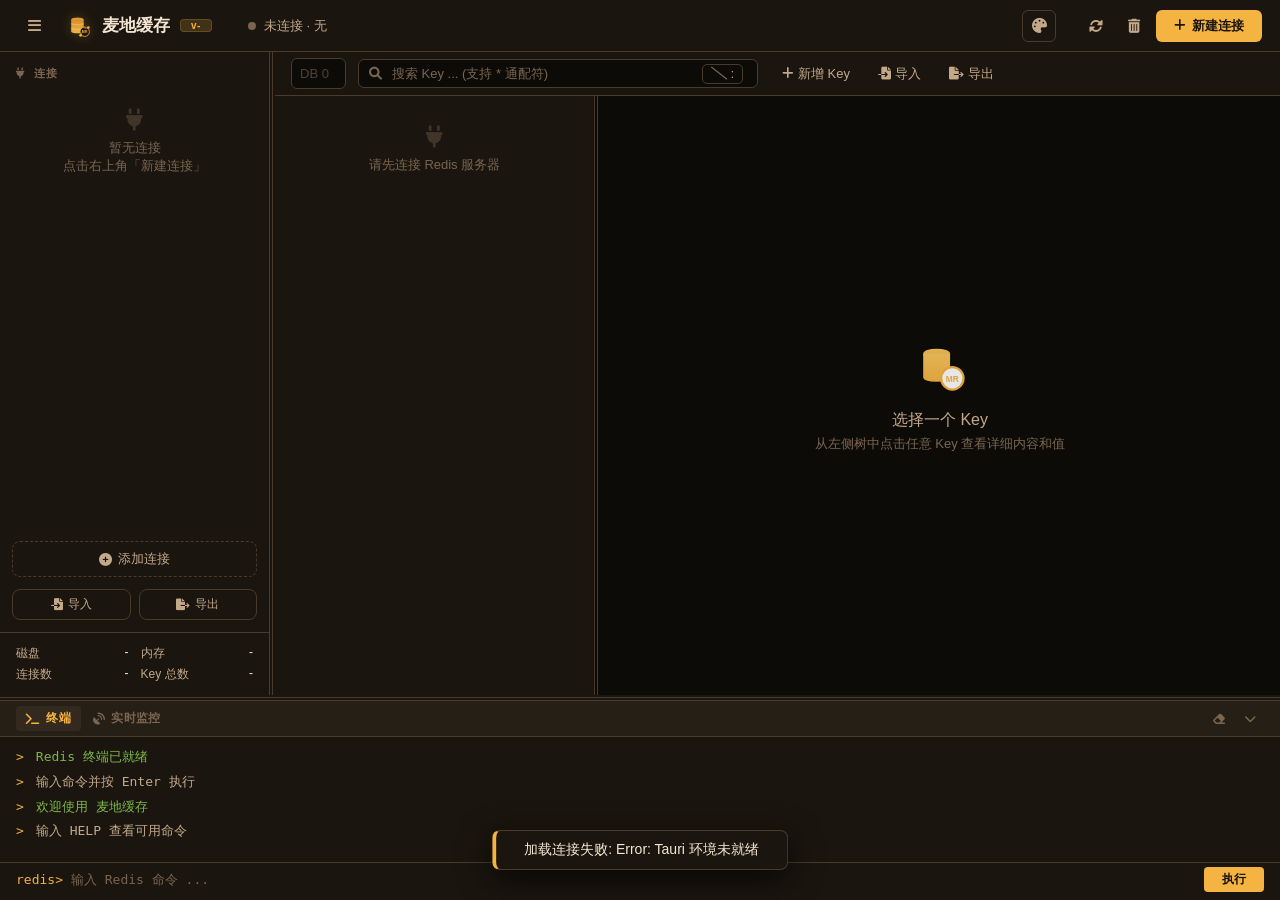
==== commit cd97a9b4: "feat: 完成 §2.4 五个 P2（Monitor / 重命名复制 / 版本矩阵 / 拆分评估 / macOS 公证） §2.4 的四个 P1 此前已落地，本轮清空其 P2 清单，§2 待办随之全" ====
--- a/frontend/index.html
+++ b/frontend/index.html
@@ -5,1838 +5,7 @@
     <meta name="viewport" content="width=device-width, initial-scale=1.0" />
     <title>麦地缓存</title>
     <link rel="stylesheet" href="https://cdnjs.cloudflare.com/ajax/libs/font-awesome/6.0.0-beta3/css/all.min.css" />
-    <style>
-        /* ========== 深秋（暗色金，默认） ========== */
-        :root,
-        [data-theme="autumn"] {
-            --bg-primary: #0d0b08;
-            --bg-secondary: #1a150e;
-            --bg-tertiary: #261f16;
-            --bg-hover: #33291e;
-            --bg-active: #403528;
-            --bg-input: #0d0b08;
-            --border-color: #4a3a2a;
-            --text-primary: #f5e6d3;
-            --text-secondary: #c4a88a;
-            --text-muted: #7a6550;
-            --accent: #f5b342;          /* 金黄色主色 */
-            --accent-hover: #d4902a;
-            --accent-dim: rgba(245, 179, 66, 0.18);
-            --green: #7cb84b;
-            --blue: #6a9fd8;
-            --yellow: #f5b342;
-            --purple: #b392d0;
-            --radius: 8px;
-            --shadow: 0 8px 32px rgba(0, 0, 0, 0.7);
-            --font: 'Segoe UI', -apple-system, BlinkMacSystemFont, sans-serif;
-            --sidebar-width: 270px;
-            --tree-width: 320px;
-            --terminal-height: 200px;
-            --header-height: 52px;
-            color-scheme: dark;
-        }
-
-        /* ========== 初秋（亮金色） ========== */
-        [data-theme="golden"] {
-            --bg-primary: #fdf8ee;
-            --bg-secondary: #fffaf0;
-            --bg-tertiary: #fdf1d7;
-            --bg-hover: #f7e6c3;
-            --bg-active: #f0d9a8;
-            --bg-input: #fdf8ee;
-            --border-color: #e5c98f;
-            --text-primary: #3d2f14;
-            --text-secondary: #6b5622;
-            --text-muted: #a08a4e;
-            --accent: #d99a1b;          /* 暖金主色 */
-            --accent-hover: #b87f12;
-            --accent-dim: rgba(217, 154, 27, 0.16);
-            --green: #5f9e3a;
-            --blue: #4c7fc0;
-            --yellow: #d9a514;
-            --purple: #9a6fc4;
-            --radius: 8px;
-            --shadow: 0 8px 32px rgba(140, 100, 30, 0.25);
-            color-scheme: light;
-        }
-
-        /* ========== 春天（清新绿） ========== */
-        [data-theme="spring"] {
-            --bg-primary: #f2f8f1;
-            --bg-secondary: #f9fcf8;
-            --bg-tertiary: #e9f4e6;
-            ﻿--bg-hover: #dcefd5;
-            --bg-active: #cde6c4;
-            --bg-input: #f9fcf8;
-            --border-color: #b5d8ab;
-            --text-primary: #1e3320;
-            --text-secondary: #44664b;
-            --text-muted: #7b9b80;
-            --accent: #4caf50;          /* 春芽绿主色 */
-            --accent-hover: #3d9440;
-            --accent-dim: rgba(76, 175, 80, 0.15);
-            --green: #4caf50;
-            --blue: #66bb6a;
-            --yellow: #d4a017;
-            --purple: #9ccc65;
-            --radius: 8px;
-            --shadow: 0 8px 32px rgba(76, 130, 70, 0.18);
-            color-scheme: light;
-        }
-
-        /* ========== 夏天（晴空蓝） ========== */
-        [data-theme="summer"] {
-            --bg-primary: #eef6fd;
-            --bg-secondary: #f7fbff;
-            --bg-tertiary: #e3f0fc;
-            --bg-hover: #d0e6fa;
-            --bg-active: #bcdbf8;
-            --bg-input: #f4faff;
-            --border-color: #a8cdec;
-            --text-primary: #0f2b42;
-            --text-secondary: #2f5f8a;
-            --text-muted: #6f96b8;
-            --accent: #22a6f2;          /* 夏日晴空蓝主色 */
-            --accent-hover: #1687cc;
-            --accent-dim: rgba(34, 166, 242, 0.15);
-            --green: #2ecc9a;
-            --blue: #22a6f2;
-            --yellow: #ffc93c;
-            --purple: #9b6cc4;
-            --radius: 8px;
-            --shadow: 0 8px 32px rgba(34, 110, 170, 0.16);
-            color-scheme: light;
-        }
-
-        /* ========== 冬至：明亮模式 ========== */
-        [data-theme="winter"] {
-            --bg-primary: #f5f6fa;
-            --bg-secondary: #ffffff;
-            --bg-tertiary: #f0f2f8;
-            --bg-hover: #e7ebf5;
-            --bg-active: #dbe2f0;
-            --bg-input: #ffffff;
-            --border-color: #d3d9e5;
-            --text-primary: #1c2333;
-            --text-secondary: #455069;
-            --text-muted: #8a93a6;
-            --accent: #2563eb;          /* 冬日晴空蓝 */
-            --accent-hover: #1d4fd8;
-            --accent-dim: rgba(37, 99, 235, 0.12);
-            --green: #2f9e5f;
-            --blue: #3b82f6;
-            --yellow: #d99a14;
-            --purple: #8b5cf6;
-            --radius: 8px;
-            --shadow: 0 8px 32px rgba(31, 41, 72, 0.14);
-            color-scheme: light;
-        }
-
-        /* ========== 全局重置 ========== */
-        * {
-            margin: 0;
-            padding: 0;
-            box-sizing: border-box;
-        }
-        body {
-            font-family: var(--font);
-            background: var(--bg-primary);
-            color: var(--text-primary);
-            height: 100vh;
-            overflow: hidden;
-            display: flex;
-            justify-content: center;
-            align-items: center;
-        }
-
-        .app-window {
-            width: 100vw;
-            height: 100vh;
-            background: var(--bg-secondary);
-            display: flex;
-            flex-direction: column;
-            overflow: hidden;
-            position: relative;
-        }
-
-        /* ========== 标题栏 ========== */
-        .titlebar {
-            height: var(--header-height);
-            min-height: var(--header-height);
-            background: var(--bg-secondary);
-            border-bottom: 1px solid var(--border-color);
-            display: flex;
-            align-items: center;
-            padding: 0 18px;
-            gap: 16px;
-            user-select: none;
-            flex-shrink: 0;
-        }
-        .titlebar .sidebar-toggle {
-            background: transparent;
-            border: none;
-            color: var(--text-secondary);
-            width: 32px;
-            height: 32px;
-            border-radius: 6px;
-            cursor: pointer;
-            font-size: 15px;
-            display: flex;
-            align-items: center;
-            justify-content: center;
-            transition: all 0.2s;
-            flex-shrink: 0;
-        }
-        .titlebar .sidebar-toggle:hover {
-            background: var(--bg-hover);
-            color: var(--text-primary);
-        }
-        .titlebar .logo {
-            display: flex;
-            align-items: center;
-            gap: 10px;
-            font-weight: 600;
-            font-size: 17px;
-            color: var(--text-primary);
-        }
-        .titlebar .logo i {
-            color: var(--accent);
-            font-size: 22px;
-            text-shadow: 0 0 8px rgba(245, 179, 66, 0.3);
-        }
-        .titlebar .logo .logo-mark {
-            width: 26px;
-            height: 26px;
-            display: block;
-            filter: drop-shadow(0 0 6px rgba(245, 179, 66, 0.25));
-        }
-        .titlebar .logo span {
-            background: var(--accent-dim);
-            color: var(--accent);
-            font-size: 10px;
-            font-weight: 700;
-            padding: 0 10px;
-            border-radius: 4px;
-            letter-spacing: 0.5px;
-            border: 1px solid rgba(245, 179, 66, 0.2);
-        }
-        .titlebar .connection-status {
-            display: flex;
-            align-items: center;
-            gap: 8px;
-            margin-left: 20px;
-            font-size: 13px;
-            color: var(--text-secondary);
-        }
-        .titlebar .connection-status .dot {
-            width: 8px;
-            height: 8px;
-            border-radius: 50%;
-            background: var(--green);
-            display: inline-block;
-            animation: pulse-dot 2s infinite;
-        }
-        .titlebar .connection-status .dot.disconnected {
-            background: var(--text-muted);
-            animation: none;
-        }
-        @keyframes pulse-dot {
-            0%, 100% { opacity: 1; }
-            50% { opacity: 0.4; }
-        }
-        .titlebar .spacer {
-            flex: 1;
-        }
-        .titlebar .actions {
-            display: flex;
-            gap: 6px;
-        }
-        .titlebar .actions button {
-            background: transparent;
-            border: none;
-            color: var(--text-secondary);
-            width: 32px;
-            height: 32px;
-            border-radius: 6px;
-            cursor: pointer;
-            font-size: 14px;
-            display: flex;
-            align-items: center;
-            justify-content: center;
-            transition: all 0.2s;
-        }
-        .titlebar .actions button:hover {
-            background: var(--bg-hover);
-            color: var(--text-primary);
-        }
-        .titlebar .actions button.primary {
-            background: var(--accent);
-            color: #1a150e;
-            width: auto;
-            padding: 0 18px;
-            gap: 6px;
-            font-size: 13px;
-            font-weight: 600;
-            border-radius: 6px;
-        }
-        .titlebar .actions button.primary:hover {
-            background: var(--accent-hover);
-            color: #0d0b08;
-        }
-        .titlebar .window-controls {
-            display: flex;
-            gap: 4px;
-            margin-left: 12px;
-        }
-        .titlebar .window-controls span {
-            width: 14px;
-            height: 14px;
-            border-radius: 50%;
-            display: block;
-            cursor: pointer;
-            transition: opacity 0.2s;
-        }
-        .titlebar .window-controls span:hover {
-            opacity: 0.7;
-        }
-        .titlebar .window-controls .close { background: #ff5f57; }
-        .titlebar .window-controls .min { background: #ffbd2e; }
-        .titlebar .window-controls .max { background: #28c840; }
-
-        /* ========== 主题切换下拉 ========== */
-        .theme-dropdown {
-            position: relative;
-            margin-right: 8px;
-        }
-        .theme-dropdown .ghost-btn {
-            background: transparent;
-            border: 1px solid var(--border-color);
-            color: var(--text-secondary);
-            width: 34px;
-            height: 32px;
-            border-radius: 6px;
-            cursor: pointer;
-            font-size: 15px;
-            display: flex;
-            align-items: center;
-            justify-content: center;
-            transition: all 0.2s;
-        }
-        .theme-dropdown .ghost-btn:hover {
-            background: var(--bg-hover);
-            color: var(--text-primary);
-            border-color: var(--accent);
-        }
-        .theme-dropdown .theme-menu {
-            position: absolute;
-            top: calc(var(--header-height) - 12px);
-            right: 0;
-            min-width: 150px;
-            background: var(--bg-tertiary);
-            border: 1px solid var(--border-color);
-            border-radius: var(--radius);
-            box-shadow: var(--shadow);
-            padding: 6px;
-            z-index: 1000;
-            display: none;
-            flex-direction: column;
-            gap: 2px;
-        }
-        .theme-dropdown .theme-menu.open { display: flex; }
-        .theme-dropdown .theme-menu-title {
-            font-size: 11px;
-            color: var(--text-muted);
-            padding: 4px 8px 6px;
-            text-transform: uppercase;
-            letter-spacing: 0.5px;
-        }
-        .theme-dropdown .theme-option {
-            display: flex;
-            align-items: center;
-            gap: 10px;
-            padding: 8px 10px;
-            border-radius: 6px;
-            cursor: pointer;
-            color: var(--text-secondary);
-            font-size: 13px;
-            white-space: nowrap;
-            transition: background 0.15s, color 0.15s;
-        }
-        .theme-dropdown .theme-option:hover {
-            background: var(--bg-hover);
-            color: var(--text-primary);
-        }
-        .theme-dropdown .theme-option.active {
-            background: var(--accent-dim);
-            color: var(--accent);
-            font-weight: 600;
-        }
-        .theme-dropdown .theme-swatch {
-            width: 16px;
-            height: 16px;
-            border-radius: 50%;
-            border: 2px solid rgba(255, 255, 255, 0.2);
-            flex-shrink: 0;
-            display: inline-block;
-        }
-
-        /* ========== 主体布局 ========== */
-        .app-body {
-            display: flex;
-            flex: 1;
-            overflow: hidden;
-        }
-
-        /* ========== 左侧边栏 ========== */
-        .sidebar {
-            width: var(--sidebar-width);
-            min-width: 180px;
-            max-width: 480px;
-            background: var(--bg-secondary);
-            border-right: 1px solid var(--border-color);
-            display: flex;
-            flex-direction: column;
-            overflow: hidden;
-            flex-shrink: 0;
-            transition: width 0.2s ease, min-width 0.2s ease;
-        }
-        /* 折叠态：窄图标栏，仅保留连接图标列 */
-        .sidebar.collapsed {
-            width: 52px;
-            min-width: 52px;
-            max-width: 52px;
-        }
-        .sidebar.collapsed .section-title,
-        .sidebar.collapsed .connection-item .info,
-        .sidebar.collapsed .connection-item .badge,
-        .sidebar.collapsed .connection-item .dropdown-container,
-        .sidebar.collapsed .sidebar-footer {
-            display: none;
-        }
-        .sidebar.collapsed .connection-item {
-            justify-content: center;
-            padding: 8px 6px;
-        }
-        /* 窄栏中仅保留连接图标，作为可点击的连接标识 */
-        .sidebar.collapsed .connection-item .icon {
-            display: flex;
-        }
-        .sidebar.collapsed .connection-item.active {
-            border-left-width: 3px;
-        }
-        .sidebar.collapsed .add-connection {
-            margin: 0 8px 12px;
-            font-size: 0;
-            gap: 0;
-        }
-        .sidebar.collapsed .add-connection i {
-            font-size: 16px;
-        }
-        .sidebar .section-title {
-            font-size: 11px;
-            font-weight: 600;
-            color: var(--text-muted);
-            text-transform: uppercase;
-            letter-spacing: 0.5px;
-            padding: 14px 16px 8px;
-        }
-        .connection-list {
-            flex: 1;
-            overflow-y: auto;
-            padding: 0 8px 8px;
-        }
-        .connection-list::-webkit-scrollbar {
-            width: 4px;
-        }
-        .connection-list::-webkit-scrollbar-thumb {
-            background: var(--border-color);
-            border-radius: 4px;
-        }
-        .connection-item {
-            display: flex;
-            align-items: center;
-            gap: 10px;
-            padding: 8px 12px;
-            border-radius: var(--radius);
-            cursor: pointer;
-            transition: all 0.15s;
-            position: relative;
-        }
-        .connection-item:hover {
-            background: var(--bg-hover);
-        }
-        .connection-item.active {
-            background: var(--bg-active);
-            border-left: 3px solid var(--accent);
-        }
-        /* 连接图标：仅在侧栏折叠为窄栏时显示（展开态由名称与状态徽章承担） */
-        .connection-item .icon {
-            display: none;
-            width: 28px;
-            height: 28px;
-            border-radius: 6px;
-            background: var(--bg-tertiary);
-            align-items: center;
-            justify-content: center;
-            font-size: 12px;
-            color: var(--accent);
-            flex-shrink: 0;
-        }
-        .connection-item .info {
-            flex: 1;
-            min-width: 0;
-        }
-        .connection-item .info .name {
-            font-size: 13px;
-            font-weight: 500;
-            white-space: nowrap;
-            overflow: hidden;
-            text-overflow: ellipsis;
-        }
-        .connection-item .info .host {
-            font-size: 11px;
-            color: var(--text-secondary);
-            white-space: nowrap;
-            overflow: hidden;
-            text-overflow: ellipsis;
-        }
-        .connection-item .badge {
-            font-size: 10px;
-            background: var(--bg-tertiary);
-            color: var(--text-secondary);
-            padding: 1px 8px;
-            border-radius: 10px;
-            flex-shrink: 0;
-        }
-        .connection-item .badge.online {
-            background: rgba(124, 184, 75, 0.2);
-            color: var(--green);
-        }
-        .connection-item .actions {
-            display: flex;
-            align-items: center;
-            gap: 2px;
-        }
-        .connection-item .dropdown-container .actions {
-            opacity: 0;
-            transition: opacity 0.2s;
-        }
-        .connection-item:hover .dropdown-container .actions {
-            opacity: 1;
-        }
-        .connection-item .icon-btn {
-            background: transparent;
-            border: none;
-            color: var(--text-secondary);
-            cursor: pointer;
-            font-size: 12px;
-            width: 24px;
-            height: 24px;
-            border-radius: 4px;
-            display: flex;
-            align-items: center;
-            justify-content: center;
-            padding: 0;
-            flex-shrink: 0;
-        }
-        .connection-item .icon-btn:hover {
-            background: var(--bg-hover);
-            color: var(--text-primary);
-        }
-        .dropdown-container {
-            position: relative;
-            display: inline-flex;
-            align-items: center;
-        }
-        .conn-dropdown-menu {
-            position: absolute;
-            top: 100%;
-            right: 0;
-            min-width: 130px;
-            background: var(--bg-tertiary);
-            border: 1px solid var(--border-color);
-            border-radius: 6px;
-            box-shadow: var(--shadow);
-            padding: 4px;
-            z-index: 1000;
-            display: none;
-        }
-        .conn-dropdown-menu.show {
-            display: block;
-        }
-        .conn-dropdown-menu .dd-item {
-            display: flex;
-            align-items: center;
-            gap: 8px;
-            width: 100%;
-            padding: 7px 10px;
-            border: none;
-            background: transparent;
-            color: var(--text-secondary);
-            font-size: 12px;
-            cursor: pointer;
-            border-radius: 4px;
-            text-align: left;
-            white-space: nowrap;
-        }
-        .conn-dropdown-menu .dd-item:hover {
-            background: var(--bg-hover);
-            color: var(--text-primary);
-        }
-        .conn-dropdown-menu .dd-item.danger {
-            color: #e06c75;
-        }
-        .conn-dropdown-menu .dd-item.danger:hover {
-            background: rgba(224, 108, 117, 0.12);
-            color: #e06c75;
-        }
-
-        .add-connection {
-            margin: 0 12px 12px;
-            padding: 8px;
-            border: 1px dashed var(--border-color);
-            border-radius: var(--radius);
-            text-align: center;
-            color: var(--text-secondary);
-            font-size: 13px;
-            cursor: pointer;
-            transition: all 0.2s;
-            background: transparent;
-            display: flex;
-            align-items: center;
-            justify-content: center;
-            gap: 6px;
-        }
-        .add-connection:hover {
-            border-color: var(--accent);
-            color: var(--accent);
-            background: var(--accent-dim);
-        }
-
-        /* 连接配置的导入 / 导出：与「添加连接」同宽的两个小按钮 */
-        .conn-io-actions {
-            display: flex;
-            gap: 8px;
-            margin: 0 12px 12px;
-        }
-        .conn-io-actions button {
-            flex: 1;
-            padding: 6px 8px;
-            border: 1px solid var(--border-color);
-            border-radius: var(--radius);
-            background: transparent;
-            color: var(--text-secondary);
-            font-size: 12px;
-            cursor: pointer;
-            display: flex;
-            align-items: center;
-            justify-content: center;
-            gap: 5px;
-            transition: all 0.2s;
-        }
-        .conn-io-actions button:hover {
-            border-color: var(--accent);
-            color: var(--accent);
-            background: var(--accent-dim);
-        }
-        /* 折叠态：只留图标 */
-        .sidebar.collapsed .conn-io-actions {
-            margin: 0 8px 12px;
-            gap: 4px;
-        }
-        .sidebar.collapsed .conn-io-actions button {
-            font-size: 0;
-            gap: 0;
-            padding: 6px 4px;
-        }
-        .sidebar.collapsed .conn-io-actions button i {
-            font-size: 13px;
-        }
-
-        .sidebar-footer {
-            border-top: 1px solid var(--border-color);
-            padding: 12px 16px;
-            flex-shrink: 0;
-        }
-        .db-selector {
-            display: flex;
-            align-items: center;
-            gap: 8px;
-            margin-bottom: 10px;
-        }
-        .db-selector label {
-            font-size: 12px;
-            color: var(--text-secondary);
-            font-weight: 500;
-        }
-        .db-selector select {
-            background: var(--bg-input);
-            color: var(--text-primary);
-            border: 1px solid var(--border-color);
-            border-radius: 4px;
-            padding: 4px 8px;
-            font-size: 12px;
-            outline: none;
-            cursor: pointer;
-            flex: 1;
-        }
-        .db-selector select:focus {
-            border-color: var(--accent);
-        }
-        .server-stats {
-            display: grid;
-            grid-template-columns: 1fr 1fr;
-            gap: 4px 12px;
-            font-size: 12px;
-            color: var(--text-secondary);
-        }
-        .server-stats .stat-item {
-            display: flex;
-            justify-content: space-between;
-        }
-        .server-stats .stat-item .val {
-            color: var(--text-primary);
-            font-weight: 500;
-        }
-
-        /* ========== 主内容区 ========== */
-        .main-content {
-            flex: 1;
-            display: flex;
-            flex-direction: column;
-            overflow: hidden;
-            background: var(--bg-primary);
-        }
-
-        .toolbar {
-            height: 44px;
-            min-height: 44px;
-            background: var(--bg-secondary);
-            border-bottom: 1px solid var(--border-color);
-            display: flex;
-            align-items: center;
-            padding: 0 16px;
-            gap: 12px;
-            flex-shrink: 0;
-        }
-        .toolbar .search-box {
-            flex: 1;
-            display: flex;
-            align-items: center;
-            background: var(--bg-input);
-            border: 1px solid var(--border-color);
-            border-radius: 6px;
-            padding: 0 10px;
-            transition: border 0.2s;
-            max-width: 400px;
-        }
-        .toolbar .search-box:focus-within {
-            border-color: var(--accent);
-        }
-        .toolbar .search-box i {
-            color: var(--text-muted);
-            font-size: 13px;
-        }
-        .toolbar .search-box input {
-            background: transparent;
-            border: none;
-            color: var(--text-primary);
-            padding: 6px 10px;
-            font-size: 13px;
-            outline: none;
-            width: 100%;
-        }
-        .toolbar .search-box input::placeholder {
-            color: var(--text-muted);
-        }
-        .toolbar .search-box .sep-btn {
-            display: flex;
-            align-items: center;
-            gap: 4px;
-            background: transparent;
-            border: 1px solid var(--border-color);
-            border-radius: 5px;
-            color: var(--text-secondary);
-            padding: 2px 8px;
-            font-size: 12px;
-            cursor: pointer;
-            transition: all 0.15s;
-            margin-right: 4px;
-            white-space: nowrap;
-        }
-        .toolbar .search-box .sep-btn:hover {
-            border-color: var(--accent);
-            color: var(--accent);
-            background: var(--accent-dim);
-        }
-        .toolbar .search-box .sep-btn code {
-            font-family: 'JetBrains Mono', 'Fira Code', monospace;
-            font-weight: 700;
-            color: var(--accent);
-            font-size: 13px;
-        }
-        .toolbar .toolbar-actions {
-            display: flex;
-            gap: 4px;
-        }
-        .toolbar .toolbar-actions button {
-            background: transparent;
-            border: none;
-            color: var(--text-secondary);
-            padding: 6px 12px;
-            border-radius: 6px;
-            cursor: pointer;
-            font-size: 13px;
-            display: flex;
-            align-items: center;
-            gap: 4px;
-            transition: all 0.15s;
-        }
-        .toolbar .toolbar-actions button:hover {
-            background: var(--bg-hover);
-            color: var(--text-primary);
-        }
-        .toolbar .toolbar-actions button.primary {
-            background: var(--accent);
-            color: #1a150e;
-        }
-        .toolbar .toolbar-actions button.primary:hover {
-            background: var(--accent-hover);
-        }
-        /* ---- 数据库选择器（位于搜索框左侧） ---- */
-        .toolbar .key-db-selector {
-            flex-shrink: 0;
-            display: flex;
-            align-items: center;
-            gap: 6px;
-            background: var(--bg-input);
-            border: 1px solid var(--border-color);
-            border-radius: 6px;
-            padding: 0 8px;
-            height: 31px;
-            transition: border 0.2s;
-        }
-        .toolbar .key-db-selector:focus-within {
-            border-color: var(--accent);
-        }
-        .toolbar .key-db-selector > i {
-            color: var(--text-muted);
-            font-size: 13px;
-            display: none; /* 小屏隐藏图标，紧凑显示 */
-        }
-        .toolbar .key-db-selector select {
-            background: transparent;
-            border: none;
-            color: var(--text-primary);
-            font-size: 13px;
-            outline: none;
-            cursor: pointer;
-            appearance: none;
-            -webkit-appearance: none;
-            background: transparent;
-        }
-        .toolbar .key-db-selector select:disabled {
-            color: var(--text-muted);
-            cursor: not-allowed;
-            opacity: .6;
-        }
-
-        /* ---- 数据浏览区 ---- */
-        .data-panel {
-            display: flex;
-            flex: 1;
-            overflow: hidden;
-        }
-
-        .key-tree {
-            width: var(--tree-width);
-            min-width: 180px;
-            max-width: 480px;
-            background: var(--bg-secondary);
-            border-right: 1px solid var(--border-color);
-            overflow-y: auto;
-            padding: 6px 0;
-            flex-shrink: 0;
-            position: relative;
-        }
-
-        /* ---- 模块边界拖拽手柄 ---- */
-        .splitter {
-            flex-shrink: 0;
-            position: relative;
-            z-index: 5;
-            background: transparent;
-            transition: background 0.15s;
-            touch-action: none;
-        }
-        .splitter::before {
-            content: '';
-            position: absolute;
-            background: var(--border-color);
-            transition: background 0.15s;
-        }
-        .splitter-v {
-            width: 5px;
-            cursor: col-resize;
-        }
-        .splitter-v::before {
-            left: 2px;
-            top: 0;
-            bottom: 0;
-            width: 1px;
-        }
-        .splitter-h {
-            height: 5px;
-            cursor: row-resize;
-        }
-        .splitter-h::before {
-            top: 2px;
-            left: 0;
-            right: 0;
-            height: 1px;
-        }
-        .splitter:hover::before,
-        .splitter.dragging::before {
-            background: var(--accent);
-        }
-        .splitter:hover,
-        .splitter.dragging {
-            background: var(--accent-dim);
-        }
-        .splitter.hidden {
-            display: none;
-        }
-        .no-transition {
-            transition: none !important;
-        }
-        body.resizing-h,
-        body.resizing-h * {
-            cursor: col-resize !important;
-            user-select: none !important;
-        }
-        body.resizing-v,
-        body.resizing-v * {
-            cursor: row-resize !important;
-            user-select: none !important;
-        }
-        .key-tree::-webkit-scrollbar {
-            width: 4px;
-        }
-        .key-tree::-webkit-scrollbar-thumb {
-            background: var(--border-color);
-            border-radius: 4px;
-        }
-
-        /* ---- Key 列表虚拟滚动 ----
-           占位层撑出总高度，实际只渲染视口内的行；
-           行高与 JS 的 KEY_ROW_HEIGHT 保持一致。 */
-        .vt-spacer {
-            position: relative;
-            width: 100%;
-        }
-        .vt-row {
-            position: absolute;
-            left: 0;
-            right: 0;
-            height: 28px;
-        }
-        .vt-row > .tree-node {
-            height: 100%;
-        }
-        .vt-row .node-label {
-            height: 100%;
-            box-sizing: border-box;
-            margin: 0 6px;
-        }
-        /* 底部状态条：常驻显示已加载数量与「滚动加载更多」提示 */
-        .vt-status {
-            position: sticky;
-            bottom: 0;
-            padding: 5px 10px;
-            font-size: 11px;
-            text-align: center;
-            color: var(--text-muted);
-            background: var(--bg-secondary);
-            border-top: 1px solid var(--border-color);
-        }
-        .vt-status .vt-more {
-            border: none;
-            background: none;
-            padding: 0 2px;
-            color: var(--accent);
-            font-size: 11px;
-            font-family: inherit;
-            cursor: pointer;
-            text-decoration: underline;
-        }
-
-        .tree-node {
-            cursor: pointer;
-            user-select: none;
-            transition: background 0.1s;
-        }
-        .tree-node .node-label {
-            display: flex;
-            align-items: center;
-            gap: 6px;
-            padding: 4px 12px 4px 8px;
-            font-size: 13px;
-            border-radius: 4px;
-            margin: 1px 6px;
-            transition: all 0.1s;
-            position: relative;
-        }
-        .tree-node .node-label:hover {
-            background: var(--bg-hover);
-        }
-        .tree-node .node-label .toggle {
-            width: 18px;
-            font-size: 10px;
-            color: var(--text-muted);
-            text-align: center;
-            flex-shrink: 0;
-            transition: transform 0.2s;
-        }
-        .tree-node .node-label .toggle.open {
-            transform: rotate(90deg);
-        }
-        .tree-node .node-label .icon-folder {
-            color: var(--yellow);
-            font-size: 14px;
-        }
-        .tree-node .node-label .icon-key {
-            color: var(--blue);
-            font-size: 12px;
-        }
-        .tree-node .node-label .key-name {
-            flex: 1;
-            white-space: nowrap;
-            overflow: hidden;
-            text-overflow: ellipsis;
-            font-weight: 400;
-        }
-        .tree-node .node-label .key-type {
-            font-size: 10px;
-            color: var(--text-muted);
-            background: var(--bg-tertiary);
-            padding: 0 6px;
-            border-radius: 3px;
-            flex-shrink: 0;
-            font-weight: 500;
-            text-transform: uppercase;
-        }
-        .tree-node .node-label .key-type.string { color: var(--green); }
-        .tree-node .node-label .key-type.hash { color: var(--yellow); }
-        .tree-node .node-label .key-type.list { color: var(--blue); }
-        .tree-node .node-label .key-type.set { color: var(--purple); }
-        .tree-node .node-label .key-type.zset { color: #e8a94a; }
-        .tree-node .node-label .key-size {
-            font-size: 10px;
-            color: var(--text-muted);
-            flex-shrink: 0;
-        }
-        .tree-node .node-label.active {
-            background: var(--bg-active);
-            border-left: 3px solid var(--accent);
-            margin-left: 3px;
-        }
-        .tree-node .children {
-            padding-left: 16px;
-            overflow: hidden;
-        }
-        .tree-node .children.collapsed {
-            display: none;
-        }
-
-        /* 右侧 Key 详情 */
-        .key-detail {
-            flex: 1;
-            overflow-y: auto;
-            padding: 20px 24px;
-            background: var(--bg-primary);
-            display: flex;
-            flex-direction: column;
-        }
-        .key-detail::-webkit-scrollbar {
-            width: 4px;
-        }
-        .key-detail::-webkit-scrollbar-thumb {
-            background: var(--border-color);
-            border-radius: 4px;
-        }
-
-        .detail-header {
-            display: flex;
-            align-items: center;
-            gap: 16px;
-            margin-bottom: 20px;
-            flex-wrap: wrap;
-            flex-shrink: 0;
-        }
-        .detail-header .key-title {
-            font-size: 20px;
-            font-weight: 600;
-            display: flex;
-            align-items: center;
-            gap: 10px;
-        }
-        .detail-header .key-title .type-badge {
-            font-size: 12px;
-            font-weight: 500;
-            padding: 2px 14px;
-            border-radius: 12px;
-            background: var(--bg-tertiary);
-            color: var(--text-secondary);
-        }
-        .detail-header .key-title .type-badge.string { color: var(--green); background: rgba(124, 184, 75, 0.15); }
-        .detail-header .key-title .type-badge.hash { color: var(--yellow); background: rgba(245, 179, 66, 0.15); }
-        .detail-header .key-title .type-badge.list { color: var(--blue); background: rgba(106, 159, 216, 0.15); }
-        .detail-header .key-title .type-badge.set { color: var(--purple); background: rgba(179, 146, 208, 0.15); }
-        .detail-header .key-title .type-badge.zset { color: #e8a94a; background: rgba(232, 169, 74, 0.15); }
-        .detail-header .ttl {
-            font-size: 13px;
-            color: var(--text-secondary);
-            background: var(--bg-tertiary);
-            padding: 4px 14px;
-            border-radius: 12px;
-        }
-        .detail-header .ttl i {
-            margin-right: 4px;
-        }
-        .detail-header .ttl input {
-            background: transparent;
-            border: 1px solid var(--border-color);
-            border-radius: 4px;
-            color: var(--text-primary);
-            padding: 2px 8px;
-            font-size: 13px;
-            width: 80px;
-            outline: none;
-        }
-        .detail-header .ttl input:focus {
-            border-color: var(--accent);
-        }
-        .detail-header .ttl input:disabled {
-            opacity: 0.6;
-            cursor: not-allowed;
-        }
-        .detail-header .detail-actions {
-            margin-left: auto;
-            display: flex;
-            gap: 6px;
-        }
-        .detail-header .detail-actions button {
-            background: var(--bg-tertiary);
-            border: none;
-            color: var(--text-secondary);
-            padding: 6px 14px;
-            border-radius: 6px;
-            cursor: pointer;
-            font-size: 13px;
-            display: flex;
-            align-items: center;
-            gap: 6px;
-            transition: all 0.15s;
-        }
-        .detail-header .detail-actions button:hover {
-            background: var(--bg-hover);
-            color: var(--text-primary);
-        }
-        .detail-header .detail-actions button.danger:hover {
-            background: rgba(245, 179, 66, 0.2);
-            color: var(--accent);
-        }
-        .detail-header .detail-actions button.primary {
-            background: var(--accent);
-            color: #1a150e;
-        }
-        .detail-header .detail-actions button.primary:hover {
-            background: var(--accent-hover);
-        }
-        .detail-header .detail-actions button:disabled,
-        .detail-header .detail-actions button:disabled:hover {
-            cursor: not-allowed;
-        }
-
-        .detail-body {
-            background: var(--bg-secondary);
-            border: 1px solid var(--border-color);
-            border-radius: var(--radius);
-            overflow: hidden;
-            flex: 1;
-            min-height: 0;
-            display: flex;
-            flex-direction: column;
-        }
-        .detail-body .value-editor {
-            padding: 16px 20px;
-            flex: 1;
-            min-height: 0;
-            overflow-y: auto;
-            display: flex;
-            flex-direction: column;
-            gap: 10px;
-        }
-        .detail-body .value-editor textarea {
-            width: 100%;
-            flex: 1;
-            min-height: 120px;
-            background: var(--bg-input);
-            border: 1px solid var(--border-color);
-            border-radius: 6px;
-            color: var(--text-primary);
-            padding: 12px;
-            font-size: 14px;
-            font-family: 'JetBrains Mono', 'Fira Code', monospace;
-            resize: vertical;
-            outline: none;
-            transition: border 0.2s;
-            display: block;
-        }
-        .detail-body .value-editor textarea:focus {
-            border-color: var(--accent);
-        }
-        .detail-body .value-editor .editor-toolbar {
-            display: flex;
-            justify-content: flex-end;
-            gap: 6px;
-            flex-shrink: 0;
-        }
-        .detail-body .value-editor .editor-toolbar button {
-            background: var(--bg-tertiary);
-            border: 1px solid var(--border-color);
-            color: var(--text-secondary);
-            padding: 4px 12px;
-            border-radius: 5px;
-            cursor: pointer;
-            font-size: 12px;
-            display: flex;
-            align-items: center;
-            gap: 4px;
-            transition: all 0.15s;
-        }
-        .detail-body .value-editor .editor-toolbar button:hover {
-            border-color: var(--accent);
-            color: var(--accent);
-            background: var(--accent-dim);
-        }
-        /* 集合类型（Hash / List / Set / ZSet）字段级编辑表格 */
-        .detail-body .value-editor .coll-view {
-            display: flex;
-            flex-direction: column;
-            gap: 6px;
-        }
-        .detail-body .value-editor .coll-row {
-            display: flex;
-            align-items: center;
-            gap: 8px;
-            background: var(--bg-input);
-            border: 1px solid var(--border-color);
-            border-radius: 4px;
-            padding: 4px 10px;
-            font-size: 13px;
-        }
-        .detail-body .value-editor .coll-row .idx {
-            color: var(--text-muted);
-            font-size: 11px;
-            width: 36px;
-            flex-shrink: 0;
-            text-align: right;
-        }
-        .detail-body .value-editor .coll-row .coll-key {
-            color: var(--text-secondary);
-            font-weight: 500;
-            flex-shrink: 0;
-            max-width: 220px;
-            overflow: hidden;
-            text-overflow: ellipsis;
-            white-space: nowrap;
-        }
-        .detail-body .value-editor .coll-input {
-            background: transparent;
-            border: none;
-            border-bottom: 1px solid transparent;
-            color: var(--text-primary);
-            font-size: 13px;
-            padding: 3px 2px;
-            outline: none;
-            min-width: 60px;
-            font-family: 'JetBrains Mono', 'Fira Code', monospace;
-        }
-        .detail-body .value-editor .coll-input:focus {
-            border-bottom-color: var(--accent);
-        }
-        .detail-body .value-editor .coll-input.grow {
-            flex: 1;
-            min-width: 0;
-        }
-        .detail-body .value-editor .coll-input.coll-score {
-            width: 90px;
-            flex-shrink: 0;
-        }
-        .detail-body .value-editor .coll-btn {
-            background: var(--bg-tertiary);
-            border: 1px solid var(--border-color);
-            color: var(--text-secondary);
-            width: 26px;
-            height: 24px;
-            border-radius: 4px;
-            cursor: pointer;
-            font-size: 11px;
-            display: flex;
-            align-items: center;
-            justify-content: center;
-            flex-shrink: 0;
-            transition: all 0.15s;
-        }
-        .detail-body .value-editor .coll-btn:hover:not(:disabled) {
-            border-color: var(--accent);
-            color: var(--accent);
-            background: var(--accent-dim);
-        }
-        .detail-body .value-editor .coll-btn.danger:hover:not(:disabled) {
-            border-color: #e06c75;
-            color: #e06c75;
-            background: rgba(224, 108, 117, 0.12);
-        }
-        .detail-body .value-editor .coll-btn:disabled {
-            opacity: 0.4;
-            cursor: not-allowed;
-        }
-        .detail-body .value-editor .coll-add {
-            border-style: dashed;
-        }
-        .detail-body .value-editor .coll-empty {
-            color: var(--text-muted);
-            text-align: center;
-            padding: 12px;
-        }
-        .detail-body .value-footer {
-            padding: 10px 20px;
-            border-top: 1px solid var(--border-color);
-            display: flex;
-            justify-content: space-between;
-            align-items: center;
-            font-size: 12px;
-            color: var(--text-secondary);
-        }
-        .detail-body .value-footer .info {
-            display: flex;
-            gap: 16px;
-        }
-
-        .empty-state {
-            display: flex;
-            flex-direction: column;
-            align-items: center;
-            justify-content: center;
-            flex: 1;
-            color: var(--text-muted);
-            text-align: center;
-        }
-        .empty-state i {
-            font-size: 48px;
-            margin-bottom: 16px;
-            opacity: 0.4;
-            color: var(--accent);
-        }
-        .empty-state .empty-state-icon {
-            width: 56px;
-            height: 56px;
-            border-radius: 20%;
-            margin-bottom: 16px;
-            opacity: 0.9;
-        }
-        .empty-state h3 {
-            font-size: 16px;
-            font-weight: 500;
-            color: var(--text-secondary);
-            margin-bottom: 4px;
-        }
-        .empty-state p {
-            font-size: 13px;
-            max-width: 300px;
-        }
-
-        /* ========== 终端面板 ========== */
-        .terminal-panel {
-            height: var(--terminal-height);
-            min-height: 100px;
-            max-height: 50vh;
-            background: var(--bg-secondary);
-            border-top: 1px solid var(--border-color);
-            display: flex;
-            flex-direction: column;
-            flex-shrink: 0;
-            transition: all 0.25s ease;
-            overflow: hidden;
-        }
-        .terminal-panel.collapsed {
-            height: 36px;
-            min-height: 36px;
-        }
-        .terminal-panel .terminal-header {
-            height: 36px;
-            min-height: 36px;
-            display: flex;
-            align-items: center;
-            padding: 0 16px;
-            gap: 12px;
-            background: var(--bg-tertiary);
-            border-bottom: 1px solid var(--border-color);
-            cursor: pointer;
-            flex-shrink: 0;
-        }
-        .terminal-panel .terminal-header .term-label {
-            font-size: 12px;
-            font-weight: 600;
-            color: var(--text-secondary);
-            text-transform: uppercase;
-            letter-spacing: 0.3px;
-            display: flex;
-            align-items: center;
-            gap: 6px;
-        }
-        .terminal-panel .terminal-header .term-label i {
-            color: var(--accent);
-        }
-        .terminal-panel .terminal-header .spacer {
-            flex: 1;
-        }
-        .terminal-panel .terminal-header .term-actions {
-            display: flex;
-            gap: 4px;
-        }
-        .terminal-panel .terminal-header .term-actions button {
-            background: transparent;
-            border: none;
-            color: var(--text-muted);
-            cursor: pointer;
-            padding: 2px 8px;
-            border-radius: 4px;
-            font-size: 12px;
-            transition: all 0.15s;
-        }
-        .terminal-panel .terminal-header .term-actions button:hover {
-            background: var(--bg-hover);
-            color: var(--text-primary);
-        }
-        .terminal-panel .terminal-body {
-            flex: 1;
-            overflow-y: auto;
-            padding: 8px 16px;
-            font-family: 'JetBrains Mono', 'Fira Code', monospace;
-            font-size: 13px;
-            background: var(--bg-secondary);
-            display: flex;
-            flex-direction: column;
-        }
-        .terminal-panel .terminal-body::-webkit-scrollbar {
-            width: 4px;
-        }
-        .terminal-panel .terminal-body::-webkit-scrollbar-thumb {
-            background: var(--border-color);
-            border-radius: 4px;
-        }
-        .terminal-panel .terminal-body .line {
-            padding: 2px 0;
-            display: flex;
-            gap: 12px;
-            line-height: 1.6;
-            white-space: pre-wrap;
-            word-break: break-all;
-        }
-        .terminal-panel .terminal-body .line .prompt {
-            color: var(--accent);
-            flex-shrink: 0;
-            font-weight: 500;
-        }
-        .terminal-panel .terminal-body .line .cmd {
-            color: var(--text-primary);
-        }
-        .terminal-panel .terminal-body .line .output {
-            color: var(--text-secondary);
-        }
-        .terminal-panel .terminal-body .line .output.error {
-            color: #e5734b;
-        }
-        .terminal-panel .terminal-body .line .output.ok {
-            color: var(--green);
-        }
-        .terminal-panel .terminal-input-row {
-            display: flex;
-            align-items: center;
-            gap: 8px;
-            padding: 4px 16px 8px;
-            background: var(--bg-secondary);
-            border-top: 1px solid var(--border-color);
-            flex-shrink: 0;
-        }
-        .terminal-panel .terminal-input-row .prompt-label {
-            color: var(--accent);
-            font-family: 'JetBrains Mono', monospace;
-            font-size: 13px;
-            font-weight: 500;
-            flex-shrink: 0;
-        }
-        .terminal-panel .terminal-input-row input {
-            flex: 1;
-            background: transparent;
-            border: none;
-            color: var(--text-primary);
-            font-family: 'JetBrains Mono', monospace;
-            font-size: 13px;
-            outline: none;
-            padding: 4px 0;
-        }
-        .terminal-panel .terminal-input-row input::placeholder {
-            color: var(--text-muted);
-        }
-        .terminal-panel .terminal-input-row button {
-            background: var(--accent);
-            border: none;
-            color: #1a150e;
-            padding: 4px 18px;
-            border-radius: 4px;
-            cursor: pointer;
-            font-size: 12px;
-            font-weight: 600;
-            transition: background 0.15s;
-            flex-shrink: 0;
-        }
-        .terminal-panel .terminal-input-row button:hover {
-            background: var(--accent-hover);
-        }
-
-        /* ========== 连接对话框 ========== */
-        .modal-overlay {
-            position: fixed;
-            top: 0;
-            left: 0;
-            width: 100%;
-            height: 100%;
-            background: rgba(0, 0, 0, 0.7);
-            backdrop-filter: blur(4px);
-            display: none;
-            align-items: center;
-            justify-content: center;
-            z-index: 1000;
-            animation: fadeIn 0.2s ease;
-        }
-        .modal-overlay.open {
-            display: flex;
-        }
-        @keyframes fadeIn {
-            from { opacity: 0; transform: scale(0.96); }
-            to { opacity: 1; transform: scale(1); }
-        }
-        .modal {
-            background: var(--bg-secondary);
-            border-radius: 12px;
-            padding: 30px 34px;
-            width: 520px;
-            max-width: 94vw;
-            border: 1px solid var(--border-color);
-            box-shadow: var(--shadow);
-        }
-        .modal .modal-title {
-            font-size: 18px;
-            font-weight: 600;
-            margin-bottom: 20px;
-            display: flex;
-            align-items: center;
-            gap: 10px;
-        }
-        .modal .modal-title i {
-            color: var(--accent);
-        }
-        .modal .modal-title .logo-mark {
-            width: 22px;
-            height: 22px;
-            flex-shrink: 0;
-            filter: drop-shadow(0 0 5px rgba(245, 179, 66, 0.25));
-        }
-        .modal .form-group {
-            margin-bottom: 16px;
-        }
-        .modal .form-group label {
-            display: block;
-            font-size: 13px;
-            font-weight: 500;
-            color: var(--text-secondary);
-            margin-bottom: 4px;
-        }
-        .modal .form-group input[type="checkbox"] {
-            width: 14px !important;
-            height: 14px;
-            padding: 0;
-            margin: 0;
-            border: none;
-            flex: 0 0 auto;
-        }
-        .modal .form-group input,
-        .modal .form-group select {
-            width: 100%;
-            padding: 8px 12px;
-            background: var(--bg-input);
-            border: 1px solid var(--border-color);
-            border-radius: 6px;
-            color: var(--text-primary);
-            font-size: 14px;
-            outline: none;
-            transition: border 0.2s;
-        }
-        .modal .form-group input:focus,
-        .modal .form-group select:focus {
-            border-color: var(--accent);
-        }
-        .modal .form-row {
-            display: flex;
-            gap: 12px;
-            flex-wrap: nowrap;
-        }
-        .modal .form-row .form-group {
-            flex: 1;
-            min-width: 0;
-        }
-        .modal .form-row .checkbox-label {
-            display: flex;
-            align-items: center;
-            gap: 6px;
-            cursor: pointer;
-            color: var(--text-primary);
-            font-size: 14px;
-            user-select: none;
-        }
-        .modal .modal-actions {
-            display: flex;
-            gap: 8px;
-            margin-top: 20px;
-            justify-content: flex-end;
-        }
-        .modal .modal-actions .spacer {
-            flex: 1;
-        }
-        .modal .modal-actions button {
-            padding: 8px 24px;
-            border-radius: 6px;
-            border: none;
-            font-size: 14px;
-            font-weight: 500;
-            cursor: pointer;
-            transition: all 0.15s;
-        }
-        .modal .modal-actions button.secondary {
-            background: var(--bg-tertiary);
-            color: var(--text-secondary);
-        }
-        .modal .modal-actions button.secondary:hover {
-            background: var(--bg-hover);
-            color: var(--text-primary);
-        }
-        .modal .modal-actions button.primary {
-            background: var(--accent);
-            color: #1a150e;
-        }
-        .modal .modal-actions button.primary:hover {
-            background: var(--accent-hover);
-        }
-        #testStatus {
-            font-size: 13px;
-            margin-left: 8px;
-            align-self: center;
-            min-height: 20px;
-        }
-        #testStatus.success {
-            color: var(--green);
-        }
-        #testStatus.error {
-            color: #e06c75;
-        }
-
-        /* ========== 响应式微调 ========== */
-        @media (max-width: 1100px) {
-            :root {
-                --sidebar-width: 200px;
-                --tree-width: 260px;
-            }
-            .app-window {
-                max-width: 100vw;
-                max-height: 100vh;
-                border-radius: 0;
-                height: 100vh;
-            }
-        }
-        @media (max-width: 780px) {
-            :root {
-                --sidebar-width: 0px;
-                --tree-width: 0px;
-            }
-            .sidebar { display: none; }
-            .key-tree { display: none; }
-            /* 模块已隐藏，其边界手柄一并隐藏（终端手柄仍可用） */
-            .splitter-v { display: none; }
-            .data-panel { flex-direction: column; }
-            .detail-header {
-                flex-direction: column;
-                align-items: flex-start;
-            }
-            .detail-header .detail-actions {
-                margin-left: 0;
-                width: 100%;
-                flex-wrap: wrap;
-            }
-            .titlebar .connection-status {
-                display: none;
-            }
-        }
-
-        .highlight {
-            background: var(--accent-dim) !important;
-        }
-
-        ::-webkit-scrollbar {
-            width: 6px;
-            height: 6px;
-        }
-        ::-webkit-scrollbar-track {
-            background: transparent;
-        }
-        ::-webkit-scrollbar-thumb {
-            background: var(--border-color);
-            border-radius: 4px;
-        }
-        ::-webkit-scrollbar-thumb:hover {
-            background: var(--text-muted);
-        }
-
-        /* Toast 提示（沿用金黄色的强调） */
-        .toast-notification {
-            border-left-color: var(--accent) !important;
-        }
-
-        /* ========== 静默更新 ========== */
-        /* 进度条是 app-window 的最后一个 flex 子项（排在终端面板之下），
-           展开时把上方主体略微顶起，而不是浮在上面遮住终端输入框 */
-        .update-bar {
-            flex-shrink: 0;
-            height: 0;
-            overflow: hidden;
-            position: relative;
-            background: var(--bg-tertiary);
-            transition: height 0.2s ease;
-        }
-        .update-bar.open {
-            height: 34px;
-            border-top: 1px solid var(--border-color);
-        }
-        /* 填充条铺在最底层，右缘露出的底色就是「还没下完」的部分 */
-        .update-bar-fill {
-            position: absolute;
-            top: 0;
-            bottom: 0;
-            left: 0;
-            width: 0;
-            background: var(--accent-dim);
-            border-right: 1px solid var(--accent);
-            transition: width 0.2s linear;
-        }
-        .update-bar.done .update-bar-fill {
-            background: rgba(124, 184, 75, 0.18);
-            border-right-color: var(--green);
-        }
-        .update-bar.failed .update-bar-fill {
-            background: rgba(229, 72, 77, 0.16);
-            border-right-color: var(--danger, #e5484d);
-        }
-        /* 服务端没给总量时算不出百分比，改成来回扫的动画表示「还在下」 */
-        .update-bar.indeterminate .update-bar-fill {
-            width: 40%;
-            animation: updateSweep 1.4s ease-in-out infinite;
-        }
-        @keyframes updateSweep {
-            0% { transform: translateX(-105%); }
-            100% { transform: translateX(255%); }
-        }
-        .update-bar-inner {
-            position: relative;
-            height: 34px;
-            display: flex;
-            align-items: center;
-            gap: 10px;
-            padding: 0 14px;
-            font-size: 13px;
-            color: var(--text-secondary);
-            white-space: nowrap;
-        }
-        .update-bar-inner .update-bar-spacer {
-            flex: 1;
-        }
-        .update-bar-pct {
-            color: var(--text-primary);
-            font-variant-numeric: tabular-nums;
-        }
-        .update-bar-inner button {
-            background: transparent;
-            border: 1px solid var(--border-color);
-            color: var(--text-primary);
-            border-radius: 6px;
-            padding: 2px 10px;
-            font-size: 12px;
-            cursor: pointer;
-            transition: all 0.2s;
-        }
-        .update-bar-inner button:hover {
-            background: var(--bg-hover);
-        }
-        .update-bar-inner button.primary {
-            background: var(--accent);
-            border-color: var(--accent);
-            color: #1a150e;
-            font-weight: 600;
-        }
-        .update-bar-inner button.primary:hover {
-            background: var(--accent-hover);
-        }
-
-        /* 标题栏更新入口：默认不占位，只有查到新版本才显示（见 checkUpdate） */
-        #btnCheckUpdate {
-            position: relative;
-            display: none;
-        }
-        #btnCheckUpdate.show {
-            display: flex;
-        }
-        /* 有可用新版本时点亮红点 */
-        .update-dot {
-            display: none;
-            position: absolute;
-            top: 5px;
-            right: 5px;
-            width: 7px;
-            height: 7px;
-            border-radius: 50%;
-            background: var(--danger, #e5484d);
-        }
-        .update-dot.show {
-            display: block;
-        }
-
-        /* 更新弹窗里的更新说明：保留换行、限量滚动 */
-        .update-notes {
-            margin: 10px 0 0;
-            padding: 10px 12px;
-            max-height: 190px;
-            overflow-y: auto;
-            background: var(--bg-primary);
-            border: 1px solid var(--border-color);
-            border-radius: var(--radius);
-            font-size: 12px;
-            line-height: 1.7;
-            white-space: pre-wrap;
-            word-break: break-word;
-        }
-    </style>
+    <link rel="stylesheet" href="./styles.css" />
 </head>
 <body>
 
@@ -1967,13 +136,17 @@
         </div>
         <div class="splitter splitter-h" id="splitterTerminal"></div>
 
-        <!-- ===== 终端面板 ===== -->
+        <!-- ===== 底部面板：终端 / 实时监控（共用同一块可拖拽、可折叠的区域） ===== -->
         <div class="terminal-panel" id="terminalPanel">
             <div class="terminal-header" id="terminalToggle">
-                <div class="term-label"><i class="fas fa-terminal"></i> 终端</div>
+                <div class="term-tabs">
+                    <button class="term-tab active" id="tabTerminal" title="内置终端"><i class="fas fa-terminal"></i> 终端</button>
+                    <button class="term-tab" id="tabMonitor" title="实时显示服务器上执行的命令（MONITOR）"><i class="fas fa-satellite-dish"></i> 实时监控</button>
+                </div>
                 <div class="spacer"></div>
                 <div class="term-actions">
                     <button id="termClear" title="清空终端"><i class="fas fa-eraser"></i></button>
+                    <button id="monitorClear" class="monitor-only" title="清空监控输出"><i class="fas fa-eraser"></i></button>
                     <button id="termToggleBtn" title="折叠/展开"><i class="fas fa-chevron-down" id="termChevron"></i></button>
                 </div>
             </div>
@@ -1985,6 +158,26 @@
                 <span class="prompt-label">redis&gt;</span>
                 <input type="text" id="terminalInput" placeholder="输入 Redis 命令 ..." autofocus />
                 <button id="terminalSend">执行</button>
+            </div>
+            <div class="monitor-view" id="monitorView">
+                <div class="monitor-toolbar">
+                    <button class="primary" id="monitorToggle" disabled><i class="fas fa-play"></i> 开始监控</button>
+                    <span class="monitor-state" id="monitorState"><i class="fas fa-circle-info"></i> 未开始</span>
+                    <div class="spacer"></div>
+                    <label class="monitor-filter" title="按原文过滤（不区分大小写的包含匹配）">
+                        <i class="fas fa-filter"></i>
+                        <input type="text" id="monitorFilter" placeholder="过滤 key / 命令 / 客户端 ..." />
+                    </label>
+                    <label class="monitor-follow" title="新命令到达时自动滚到底部"><input type="checkbox" id="monitorFollow" checked /><span>自动滚动</span></label>
+                    <span class="monitor-count" id="monitorCount">0 行</span>
+                </div>
+                <div class="monitor-body" id="monitorBody">
+                    <div class="monitor-empty">
+                        点「开始监控」后，这里实时显示服务器上执行的每条命令（<code>MONITOR</code>）。<br />
+                        监控用的是独立连接，不影响 Key 列表 / 终端的正常使用；<br />
+                        集群模式不支持（MONITOR 是节点级命令），请用「单机」模式直连要观察的节点。
+                    </div>
+                </div>
             </div>
         </div>
 
@@ -2039,6 +232,24 @@
                     <label class="checkbox-label"><input type="checkbox" id="connCluster" /><span>集群模式</span></label>
                 </div>
             </div>
+            <div class="form-row">
+                <div class="form-group">
+                    <label class="checkbox-label"><input type="checkbox" id="connTls" /><span>TLS 加密 (rediss://)</span></label>
+                </div>
+                <div class="form-group" id="connTlsInsecureWrap" style="visibility:hidden;">
+                    <label class="checkbox-label"><input type="checkbox" id="connTlsInsecure" /><span>跳过证书校验（自签名）</span></label>
+                </div>
+            </div>
+            <div class="form-row">
+                <div class="form-group">
+                    <label>建连超时 (秒，可选)</label>
+                    <input type="number" id="connConnectTimeout" placeholder="默认 5" min="1" />
+                </div>
+                <div class="form-group">
+                    <label>命令超时 (秒，可选)</label>
+                    <input type="number" id="connCommandTimeout" placeholder="默认 10" min="1" title="大 Key 整表读取慢时可调大" />
+                </div>
+            </div>
             <div class="form-group">
                 <label for="connSeparator">Key 分隔符</label>
                 <input type="text" id="connSeparator" placeholder=":" maxlength="4" />
@@ -2077,6 +288,30 @@
         </div>
     </div>
 
+    <!-- ===== Key 重命名 / 复制（共用一个对话框） ===== -->
+    <div class="modal-overlay" id="keyOpModal">
+        <div class="modal">
+            <div class="modal-title"><svg class="logo-mark" aria-label="麦地 Key 操作 Logo"><use href="#md-logo-mark" /></svg> <span id="keyOpTitle">重命名 Key</span></div>
+            <div class="form-group">
+                <label>源 Key</label>
+                <input type="text" id="keyOpSource" disabled />
+            </div>
+            <div class="form-group">
+                <label>目标 Key 名称</label>
+                <input type="text" id="keyOpDest" placeholder="请输入目标 Key 名称" />
+                <small id="keyOpHint" style="color: var(--text-muted); font-size: 12px;"></small>
+            </div>
+            <div class="form-group">
+                <label class="checkbox-label"><input type="checkbox" id="keyOpOverwrite" /><span>覆盖已存在的目标 Key</span></label>
+                <small id="keyOpOverwriteHint" style="color: var(--text-muted); font-size: 12px;"></small>
+            </div>
+            <div class="modal-actions">
+                <button class="secondary" id="keyOpCancel">取消</button>
+                <button class="primary" id="keyOpConfirm">确定</button>
+            </div>
+        </div>
+    </div>
+
     <!-- 通用确认对话框（替代原生 confirm，避免 WebView 兼容问题） -->
     <div class="modal-overlay" id="confirmModal">
         <div class="modal" style="width: 400px;">
@@ -2202,7 +437,9 @@
             // 集合类型最近一次加载的内容缓存（key|type → 数据），用于复制与大小统计
             const contentCache = {};
             // 各集合类型对应的内容读取命令
-            const COLL_READ_CMD = { hash: 'get_hash', list: 'get_list', set: 'get_set', zset: 'get_zset' };
+            const COLL_READ_CMD = { hash: 'get_hash', list: 'get_list', set: 'get_set', zset: 'get_zset', stream: 'get_stream' };
+            // Stream 详情区分页大小（XRANGE COUNT）
+            const STREAM_PAGE = 200;
 
             // ---------- 状态 ----------
             let currentConn = CONNECTIONS[0];
@@ -2224,6 +461,12 @@
             const termToggleBtn = $('#termToggleBtn');
             const termChevron = $('#termChevron');
             const terminalPanel = $('#terminalPanel');
+            const monitorBody = $('#monitorBody');
+            const monitorToggleBtn = $('#monitorToggle');
+            const monitorStateEl = $('#monitorState');
+            const monitorCountEl = $('#monitorCount');
+            const monitorFilterInput = $('#monitorFilter');
+            const monitorFollowBox = $('#monitorFollow');
             const statusDot = $('#statusDot');
             const statusLabel = $('#statusLabel');
             const keySearch = $('#keySearch');
@@ -2511,6 +754,10 @@
                                     selectedKey = null;
                                     renderKeyTree();
                                     renderDetail();
+                                    // 断开时后端会停掉该连接的监控：界面同步复位
+                                    monitorSession = { connId: null, running: false, notice: '', noticeError: false };
+                                    resetMonitorOutput('未连接。连接 Redis 后可开始监控');
+                                    syncMonitorControls();
                                 }
                                 renderConnections();
                                 updateStatus();
@@ -2529,6 +776,10 @@
                                     onlineConns.delete(id);
                                     if (currentConn && currentConn.id === id) {
                                         currentConn = null;
+                                        // 删除连接时后端也会停掉该连接的监控（密钥链条目同理）
+                                        monitorSession = { connId: null, running: false, notice: '', noticeError: false };
+                                        resetMonitorOutput('未连接。连接 Redis 后可开始监控');
+                                        syncMonitorControls();
                                     }
                                     return loadConnections();
                                 }).catch(err => {
@@ -2656,6 +907,10 @@
                         db: (conn.db !== undefined && conn.db !== null) ? conn.db : 0,
                         username: conn.username || null,
                         password: conn.password || null,
+                        tls: !!conn.tls,
+                        tls_insecure: !!conn.tlsInsecure,
+                        connect_timeout_secs: conn.connectTimeoutSecs || null,
+                        command_timeout_secs: conn.commandTimeoutSecs || null,
                     }
                 }).then(() => {
                     if (conn && conn.id) onlineConns.add(conn.id);
@@ -2669,6 +924,9 @@
 
             function switchConnection(conn) {
                 if (!conn) return;
+                // 上一个连接若正在监控，先停掉：监控只跟随当前连接展示，
+                // 留在后台跑既看不到又白占一条服务器连接
+                stopMonitorForOtherConn(conn.id);
                 // 初始化逻辑数据库编号（旧连接配置可能没有 db 字段）
                 if (conn.db === undefined || conn.db === null) conn.db = 0;
                 currentConn = conn;
@@ -2681,6 +939,10 @@
                 selectedKey = null;
                 renderKeyTree();
                 renderDetail();
+                // 监控输出属于上一个连接，一并清掉并复位状态
+                monitorSession = { connId: null, running: false, notice: '', noticeError: false };
+                resetMonitorOutput('点「开始监控」后，这里会实时显示服务器上执行的每条命令（MONITOR）');
+                syncMonitorControls();
                 refreshDbSelector();
                 connectTo(conn).then((info) => {
                     if (info) {
@@ -2691,6 +953,8 @@
                         renderConnections();
                         updateStatus();
                         refreshDbSelector();
+                        // 以连接时取回的版本信息刷新一次监控按钮（集群模式不支持监控）
+                        syncMonitorControls();
                         const mem = info.usedMemory ? formatAppBytes(Number(info.usedMemory)) : '-';
                         const days = info.uptimeSeconds > 0 ? Math.floor(info.uptimeSeconds / 86400) : 0;
                         const hrs = info.uptimeSeconds > 0 ? Math.floor((info.uptimeSeconds % 86400) / 3600) : 0;
@@ -3119,6 +1383,9 @@
                 const ttl = item.ttl !== undefined ? item.ttl : -1;
                 // 只读连接（已连接且配置为只读）时，禁用「保存」按钮
                 const readonlyConn = !!(currentConn && currentConn.online && currentConn.readonly);
+                // 复制走 COPY，需要 Redis 6.2+；版本取自连接时拿到的 INFO
+                const serverVersion = (currentConn && currentConn.info && currentConn.info.redisVersion) || '';
+                const copySupported = serverSupportsCopy();
 
                 const valueActions = buildValueEditorActions(typeClass);
 
@@ -3142,7 +1409,7 @@
                             })
                             .catch(() => { /* 忽略 */ });
                     }
-                } else if (typeClass === 'hash' || typeClass === 'list' || typeClass === 'set' || typeClass === 'zset') {
+                } else if (typeClass === 'hash' || typeClass === 'list' || typeClass === 'set' || typeClass === 'zset' || typeClass === 'stream') {
                     // 集合类型：先占位，随后由 wireCollView 从后端拉取内容渲染
                     valueHtml = `
                         <div id="collView" class="coll-view" data-type="${typeClass}"><div class="coll-empty">加载中…</div></div>
@@ -3169,6 +1436,8 @@
                         <span class="ttl"><i class="far fa-clock"></i> <input type="number" id="detailTtl" value="${ttl}" title="TTL（秒），-1 表示永不过期"${ttlDisabled} /></span>
                         <div class="detail-actions">
                             <button class="primary" id="detailSave"${readonlyConn ? ' disabled' : ''} data-orig-title="保存修改" title="${readonlyConn ? '只读连接，禁止写操作' : '保存修改'}"><i class="fas fa-save"></i> 保存</button>
+                            <button id="detailRename"${readonlyConn ? ' disabled' : ''} title="${readonlyConn ? '只读连接，禁止写操作' : '重命名该 Key（RENAME，含 TTL 一起移动）'}"><i class="fas fa-i-cursor"></i> 重命名</button>
+                            <button id="detailCopyKey"${readonlyConn || !copySupported ? ' disabled' : ''} title="${readonlyConn ? '只读连接，禁止写操作' : (copySupported ? '复制该 Key（COPY，同库内）' : 'COPY 需要 Redis 6.2 及以上版本，当前 ' + (serverVersion || '未知版本'))}"><i class="fas fa-clone"></i> 复制</button>
                             <button id="detailRefresh"><i class="fas fa-sync-alt"></i> 刷新</button>
                             <button class="danger" id="detailDelete"><i class="fas fa-trash-alt"></i> 删除</button>
                         </div>
@@ -3263,6 +1532,14 @@
                         appendTerminal(`刷新 Key "${selectedKey}"`, '');
                     });
                 }
+                const renameBtn = document.getElementById('detailRename');
+                if (renameBtn) {
+                    renameBtn.addEventListener('click', () => openKeyOpModal('rename'));
+                }
+                const copyKeyBtn = document.getElementById('detailCopyKey');
+                if (copyKeyBtn) {
+                    copyKeyBtn.addEventListener('click', () => openKeyOpModal('copy'));
+                }
                 const deleteBtn = document.getElementById('detailDelete');
                 if (deleteBtn) {
                     deleteBtn.addEventListener('click', () => {
@@ -3327,7 +1604,7 @@
                 }
 
                 // 集合类型：加载并渲染字段级编辑表格
-                if (typeClass === 'hash' || typeClass === 'list' || typeClass === 'set' || typeClass === 'zset') {
+                if (typeClass === 'hash' || typeClass === 'list' || typeClass === 'set' || typeClass === 'zset' || typeClass === 'stream') {
                     wireCollView(typeClass);
                 }
             }
@@ -3338,11 +1615,15 @@
                 const view = document.getElementById('collView');
                 if (!view || !currentConn || !currentConn.id) return;
                 const key = selectedKey;
-                invoke(COLL_READ_CMD[type], { connId: currentConn.id, key })
+                // Stream 走 XRANGE 分页（start 闭区间，翻页从下一 id 开始），其余类型一次全量
+                const args = type === 'stream'
+                    ? { connId: currentConn.id, key, start: '-', count: STREAM_PAGE }
+                    : { connId: currentConn.id, key };
+                invoke(COLL_READ_CMD[type], args)
                     .then((data) => {
                         if (selectedKey !== key) return;
                         contentCache[key + '|' + type] = data;
-                        renderCollRows(view, type, key, data);
+                        renderCollRows(view, type, key, data, type === 'stream' && data.length >= STREAM_PAGE ? 'more' : '');
                     })
                     .catch((err) => {
                         if (selectedKey !== key) return;
@@ -3350,7 +1631,30 @@
                     });
             }
 
-            function renderCollRows(view, type, key, data) {
+            /// XRANGE 起点是闭区间：翻页起点 = 最后一条 id 的序列号 + 1
+            function nextStreamId(id) {
+                const i = id.lastIndexOf('-');
+                if (i < 0) return id + '-1';
+                const seq = parseInt(id.slice(i + 1), 10);
+                return id.slice(0, i + 1) + (Number.isFinite(seq) ? seq + 1 : 1);
+            }
+
+            /// Stream「加载更多」：追加下一页到缓存并重渲染
+            function loadMoreStream(key) {
+                const cached = contentCache[key + '|stream'] || [];
+                if (!cached.length) return;
+                invoke('get_stream', { connId: currentConn.id, key, start: nextStreamId(cached[cached.length - 1].id), count: STREAM_PAGE })
+                    .then((more) => {
+                        if (selectedKey !== key) return;
+                        const all = cached.concat(more);
+                        contentCache[key + '|stream'] = all;
+                        const view = document.getElementById('collView');
+                        if (view) renderCollRows(view, 'stream', key, all, more.length >= STREAM_PAGE ? 'more' : '');
+                    })
+                    .catch((err) => showToast('加载失败: ' + err, 'error'));
+            }
+
+            function renderCollRows(view, type, key, data, hasMore) {
                 const readonly = !!(currentConn && currentConn.online && currentConn.readonly);
                 const dis = readonly ? ' disabled' : '';
                 const btn = (act, attrs, icon, title) =>
@@ -3404,6 +1708,28 @@
                             ${btn('sadd', '', 'plus', '添加成员')}
                         </div>`;
                     if (!arr.length) emptyTip = '<div class="coll-empty">空 Set</div>';
+                } else if (type === 'stream') {
+                    const arr = data || [];
+                    rows = arr.map((it) => `
+                        <div class="coll-row coll-stream-row">
+                            <span class="idx" title="条目 id">${escapeHtml(it.id)}</span>
+                            <span class="coll-input grow coll-stream-fields">${it.fields.map(f => `<div><b>${escapeHtml(f.field)}</b>=${escapeHtml(f.value)}</div>`).join('')}</span>
+                            ${btn('xdel', `data-id="${escapeHtml(it.id)}"`, 'trash-alt', '删除条目')}
+                        </div>`).join('');
+                    if (hasMore === 'more') {
+                        rows += `
+                        <div class="coll-row coll-add">
+                            <button class="coll-btn" data-act="xmore" title="加载更多条目"><i class="fas fa-angle-down"></i> 加载更多</button>
+                        </div>`;
+                    }
+                    rows += `
+                        <div class="coll-row coll-add">
+                            <input class="coll-input" id="collAddStreamId" placeholder="条目 id（留空自动）"${dis} />
+                            <input class="coll-input" id="collAddKey" placeholder="字段名"${dis} />
+                            <input class="coll-input grow" id="collAddVal" placeholder="字段值"${dis} />
+                            ${btn('xadd', '', 'plus', '添加条目')}
+                        </div>`;
+                    if (!arr.length) emptyTip = '<div class="coll-empty">空 Stream</div>';
                 } else if (type === 'zset') {
                     const arr = data || [];
                     rows = arr.map((it, i) => `
@@ -3578,6 +1904,26 @@
                         `ZREM ${key} "${member}" → OK`,
                         `ZREM ${key} "${member}"`
                     );
+                } else if (act === 'xadd') {
+                    const entryId = valOf('collAddStreamId').trim();
+                    const field = valOf('collAddKey');
+                    const value = valOf('collAddVal');
+                    if (!require(field, '请输入字段名', 'collAddKey')) return;
+                    if (!require(value, '请输入字段值', 'collAddVal')) return;
+                    finish(
+                        invoke('stream_add_entry', { connId, key, entryId: entryId || null, fields: [{ field, value }] }),
+                        `XADD ${key} ${entryId || '*'} ${field} "${value}" → OK`,
+                        `XADD ${key}`
+                    );
+                } else if (act === 'xdel') {
+                    const entryId = el.dataset.id;
+                    finish(
+                        invoke('stream_del_entry', { connId, key, entryIds: [entryId] }),
+                        `XDEL ${key} ${entryId} → OK`,
+                        `XDEL ${key} ${entryId}`
+                    );
+                } else if (act === 'xmore') {
+                    loadMoreStream(key);
                 }
             }
 
@@ -3620,6 +1966,399 @@
                     });
             }
 
+            // ---------- 实时监控（MONITOR） ----------
+            // 显示上限：长时间盯着高 QPS 实例时 DOM 行数必须有界（超出的从最旧的行开始丢）
+            const MONITOR_MAX_ROWS = 2000;
+            // 已收到的监控行（过滤、重绘都基于这份数据，因此它同样受上限约束）
+            let monitorLines = [];
+            // 因显示上限 / 后端缓冲上限被省略的行数
+            let monitorOmitted = 0;
+            // 当前监控会话：connId 是会话所属连接，notice 是最近一次结束原因 / 启动失败原因
+            let monitorSession = { connId: null, running: false, notice: '', noticeError: false };
+            // 程序触发的滚动不参与「用户滚上去就暂停跟随」的判断
+            let monitorAutoScroll = false;
+
+            // 监控视图的占位提示（无匹配行、已清空时显示）
+            function ensureMonitorPlaceholder(text) {
+                if (monitorBody.querySelector('.mon-empty-node')) return;
+                const el = document.createElement('div');
+                el.className = 'monitor-empty mon-empty-node';
+                el.textContent = text;
+                monitorBody.appendChild(el);
+            }
+
+            function removeMonitorPlaceholder() {
+                const el = monitorBody.querySelector('.mon-empty-node');
+                if (el) el.remove();
+            }
+
+            function setMonitorState(text, kind) {
+                monitorStateEl.className = 'monitor-state' + (kind ? ' ' + kind : '');
+                const icon = kind === 'running' ? 'fa-circle-play' : (kind === 'error' ? 'fa-triangle-exclamation' : 'fa-circle-info');
+                monitorStateEl.innerHTML = `<i class="fas ${icon}"></i> ${escapeHtml(text)}`;
+            }
+
+            // 服务器时间戳（秒.微秒）→ 本机时区的 HH:MM:SS.mmm（完整值在行的 title 里）
+            function formatMonitorTime(raw) {
+                const dot = raw.indexOf('.');
+                const seconds = parseFloat(dot > 0 ? raw.slice(0, dot) : raw);
+                if (!isFinite(seconds)) return raw;
+                const d = new Date(seconds * 1000);
+                const pad = n => String(n).padStart(2, '0');
+                const ms = dot > 0 ? raw.slice(dot + 1, dot + 4) : '000';
+                return `${pad(d.getHours())}:${pad(d.getMinutes())}:${pad(d.getSeconds())}.${ms}`;
+            }
+
+            // 一行监控输出的 DOM（time / 客户端 / db / 命令 / 参数）
+            function buildMonitorRow(line) {
+                const row = document.createElement('div');
+                row.className = 'mon-row';
+                row.title = line.raw;
+                const cell = (cls, text) => {
+                    const span = document.createElement('span');
+                    span.className = cls;
+                    span.textContent = text;
+                    return span;
+                };
+                row.appendChild(cell('mon-time', formatMonitorTime(line.time)));
+                row.appendChild(cell('mon-client', line.client));
+                row.appendChild(cell('mon-db', 'db' + line.db));
+                row.appendChild(cell('mon-cmd', line.command));
+                row.appendChild(cell('mon-args', (line.args || []).join(' ')));
+                return row;
+            }
+
+            // 过滤条件：对**原始行**做不区分大小写的包含匹配（key / 命令 / 客户端都能命中）
+            function monitorLineMatches(line) {
+                const term = monitorFilterInput.value.trim().toLowerCase();
+                if (!term) return true;
+                return String(line.raw || '').toLowerCase().includes(term);
+            }
+
+            function updateMonitorCount() {
+                const total = monitorLines.length + monitorOmitted;
+                const shown = monitorFilterInput.value.trim()
+                    ? monitorLines.filter(monitorLineMatches).length
+                    : monitorLines.length;
+                const omitted = monitorOmitted > 0 ? `（已省略 ${monitorOmitted} 行）` : '';
+                monitorCountEl.textContent = `已显示 ${shown} / ${total} 行${omitted}`;
+            }
+
+            function scrollMonitorToBottom() {
+                monitorAutoScroll = true;
+                monitorBody.scrollTop = monitorBody.scrollHeight;
+                requestAnimationFrame(() => { monitorAutoScroll = false; });
+            }
+
+            // 按当前过滤条件整体重绘（切过滤、清空后调用）
+            function renderMonitor(emptyText) {
+                monitorBody.innerHTML = '';
+                const matched = monitorLines.filter(monitorLineMatches);
+                if (matched.length === 0) {
+                    ensureMonitorPlaceholder(emptyText || '没有匹配的命令');
+                } else {
+                    const fragment = document.createDocumentFragment();
+                    matched.forEach(line => fragment.appendChild(buildMonitorRow(line)));
+                    monitorBody.appendChild(fragment);
+                }
+                updateMonitorCount();
+                if (monitorFollowBox.checked) scrollMonitorToBottom();
+            }
+
+            // 追加一批行：只动新增的 DOM（2000 行时整块重绘太贵）
+            function appendMonitorLines(lines, dropped) {
+                if (dropped > 0) monitorOmitted += dropped;
+                const fragment = document.createDocumentFragment();
+                for (const line of lines) {
+                    monitorLines.push(line);
+                    if (!monitorLineMatches(line)) continue;
+                    fragment.appendChild(buildMonitorRow(line));
+                }
+                if (fragment.childNodes.length > 0) {
+                    removeMonitorPlaceholder();
+                    monitorBody.appendChild(fragment);
+                }
+                // 超出上限：最旧的行从数据与 DOM 里一起丢掉（DOM 节点跟着数据走，
+                // 因此这里不需要按过滤后的行数另算一次）
+                const excess = monitorLines.length - MONITOR_MAX_ROWS;
+                if (excess > 0) {
+                    monitorLines = monitorLines.slice(excess);
+                    monitorOmitted += excess;
+                    renderMonitor('没有匹配的命令');
+                    return;
+                }
+                if (monitorBody.childNodes.length === 0) ensureMonitorPlaceholder('没有匹配的命令');
+                updateMonitorCount();
+                if (monitorFollowBox.checked) scrollMonitorToBottom();
+            }
+
+            // 清空监控输出（开始新会话、切连接、点清空时调用）
+            function resetMonitorOutput(emptyText) {
+                monitorLines = [];
+                monitorOmitted = 0;
+                monitorBody.innerHTML = '';
+                ensureMonitorPlaceholder(emptyText || '监控中…新命令会实时出现在这里');
+                updateMonitorCount();
+            }
+
+            // 本界面记录的会话是否就属于当前连接
+            function monitorOwnsCurrentConn() {
+                return !!(currentConn && currentConn.id && monitorSession.connId === currentConn.id);
+            }
+
+            // 按连接状态与会话状态刷新按钮 / 状态文案
+            function syncMonitorControls() {
+                const online = !!(currentConn && currentConn.id && currentConn.online);
+                const cluster = !!(currentConn && currentConn.type === 'cluster');
+                const running = monitorOwnsCurrentConn() && monitorSession.running;
+
+                monitorToggleBtn.disabled = !online || cluster;
+                monitorToggleBtn.title = !online
+                    ? '请先连接 Redis 服务器'
+                    : (cluster ? '集群模式不支持实时监控（MONITOR 是节点级命令），请用单机模式直连要观察的节点' : '');
+                monitorToggleBtn.innerHTML = running
+                    ? '<i class="fas fa-stop"></i> 停止监控'
+                    : '<i class="fas fa-play"></i> 开始监控';
+                monitorToggleBtn.classList.toggle('primary', !running);
+
+                if (running) {
+                    setMonitorState('监控中', 'running');
+                } else if (monitorOwnsCurrentConn() && monitorSession.notice) {
+                    setMonitorState(monitorSession.notice, monitorSession.noticeError ? 'error' : '');
+                } else if (!online) {
+                    setMonitorState('未连接', '');
+                } else if (cluster) {
+                    setMonitorState('集群模式不支持', '');
+                } else {
+                    setMonitorState('未开始', '');
+                }
+            }
+
+            // 开始 / 停止监控（同一个按钮）
+            function toggleMonitor() {
+                if (!currentConn || !currentConn.id || !currentConn.online) {
+                    showToast('请先连接 Redis 服务器', 'error');
+                    return;
+                }
+                const connId = currentConn.id;
+                const running = monitorOwnsCurrentConn() && monitorSession.running;
+                monitorToggleBtn.disabled = true;
+                const done = () => {
+                    monitorToggleBtn.disabled = false;
+                    syncMonitorControls();
+                };
+
+                if (running) {
+                    // 停止：不发「已停止」通知，结束后端会推 monitor:end（stoppedByUser）
+                    invoke('stop_monitor', { connId })
+                        .then((stopped) => {
+                            monitorSession.running = false;
+                            monitorSession.notice = '已停止监控';
+                            monitorSession.noticeError = false;
+                            appendTerminal(stopped ? '已停止实时监控' : '监控会话已自行结束（连接可能已断开）', stopped ? '' : 'error');
+                        })
+                        .catch(err => {
+                            monitorSession.notice = '停止失败: ' + err;
+                            monitorSession.noticeError = true;
+                            showToast('停止监控失败: ' + err, 'error');
+                        })
+                        .finally(done);
+                    return;
+                }
+
+                // 开始：先清空上一段输出，避免新旧会话的行混在一起
+                resetMonitorOutput('监控中…新命令会实时出现在这里');
+                monitorSession = { connId, running: false, notice: '', noticeError: false };
+                invoke('start_monitor', { connId })
+                    .then(() => {
+                        monitorSession = { connId, running: true, notice: '', noticeError: false };
+                        appendTerminal(`开始监控 ${connId} 上执行的命令（MONITOR）`, 'ok');
+                        showToast('已开始实时监控', 'success');
+                    })
+                    .catch(err => {
+                        monitorSession = { connId, running: false, notice: '启动失败: ' + err, noticeError: true };
+                        ensureMonitorPlaceholder('启动失败: ' + err);
+                        showToast('开始监控失败: ' + err, 'error');
+                    })
+                    .finally(done);
+            }
+
+            // 以**后端**为准恢复会话状态（切回监控标签、刚连上时调用）：
+            // 界面刷新或切走再切回来时，后端可能仍在监控
+            function refreshMonitorStatus() {
+                if (!currentConn || !currentConn.id || !currentConn.online) {
+                    syncMonitorControls();
+                    return Promise.resolve();
+                }
+                const connId = currentConn.id;
+                return invoke('monitor_status', { connId })
+                    .then((running) => {
+                        if (!currentConn || currentConn.id !== connId) return;
+                        // 后端在跑但界面没有这份会话（例如刷新过界面）：接上它，别让按钮说谎
+                        if (running && !monitorOwnsCurrentConn()) {
+                            monitorSession = { connId, running: true, notice: '', noticeError: false };
+                        } else if (!running && monitorOwnsCurrentConn()) {
+                            monitorSession.running = false;
+                        }
+                        syncMonitorControls();
+                    })
+                    .catch(() => { syncMonitorControls(); });
+            }
+
+            // 后端推来的一批监控行
+            function handleMonitorLines(event) {
+                const payload = event && event.payload;
+                if (!payload || !currentConn || payload.connId !== currentConn.id) return;
+                if (!monitorOwnsCurrentConn()) return;
+                appendMonitorLines(payload.lines || [], payload.dropped || 0);
+            }
+
+            // 监控结束（用户停止 / 连接断开 / 读流中断）
+            function handleMonitorEnd(event) {
+                const payload = event && event.payload;
+                if (!payload || !monitorOwnsCurrentConn() || payload.connId !== monitorSession.connId) return;
+                monitorSession.running = false;
+                monitorSession.notice = payload.reason || (payload.stoppedByUser ? '已停止监控' : '监控已结束');
+                monitorSession.noticeError = !payload.stoppedByUser;
+                appendTerminal('监控结束: ' + monitorSession.notice, payload.stoppedByUser ? '' : 'error');
+                if (!payload.stoppedByUser) showToast('监控已结束: ' + monitorSession.notice, 'error');
+                syncMonitorControls();
+            }
+
+            // 切到别的连接前，把还在跑的监控会话停掉
+            //（后端会推 monitor:end，但那时界面已复位，事件会被忽略 —— 正是我们要的）
+            function stopMonitorForOtherConn(nextConnId) {
+                if (!monitorSession.running || !monitorSession.connId) return;
+                if (monitorSession.connId === nextConnId) return;
+                invoke('stop_monitor', { connId: monitorSession.connId })
+                    .catch(err => console.warn('停止上一个连接的监控失败:', err));
+            }
+
+            // 切换底部面板的标签页（终端 / 实时监控）
+            function setBottomTab(tab) {
+                const isMonitor = tab === 'monitor';
+                terminalPanel.classList.toggle('monitor-active', isMonitor);
+                $('#tabTerminal').classList.toggle('active', !isMonitor);
+                $('#tabMonitor').classList.toggle('active', isMonitor);
+                if (!isMonitor) return;
+                // 折叠状态下切到监控看不出内容，顺手展开
+                if (terminalCollapsed) setTerminalCollapsed(false);
+                syncMonitorControls();
+                refreshMonitorStatus();
+            }
+
+            // ---------- Key 重命名 / 复制 ----------
+            let keyOpMode = 'rename';
+
+            // 服务器是否支持 COPY（Redis 6.2+）。
+            // 版本信息来自连接时的 INFO；拿不到版本就不拦（交给后端给明确提示），
+            // 免得因为一次 INFO 失败把功能整个锁死。
+            function serverSupportsCopy() {
+                const version = currentConn && currentConn.info && currentConn.info.redisVersion;
+                if (!version) return true;
+                const parts = String(version).split('.').map(n => parseInt(n, 10));
+                const major = isNaN(parts[0]) ? 0 : parts[0];
+                const minor = isNaN(parts[1]) ? 0 : parts[1];
+                return major > 6 || (major === 6 && minor >= 2);
+            }
+
+            function openKeyOpModal(mode) {
+                if (!selectedKey) {
+                    showToast('请先选择一个 Key', 'error');
+                    return;
+                }
+                if (!currentConn || !currentConn.online) {
+                    showToast('请先连接 Redis 服务器', 'error');
+                    return;
+                }
+                if (currentConn.readonly) {
+                    showToast('只读连接，禁止写操作', 'error');
+                    return;
+                }
+                if (mode === 'copy' && !serverSupportsCopy()) {
+                    const version = (currentConn.info && currentConn.info.redisVersion) || '未知版本';
+                    showToast(`COPY 需要 Redis 6.2 及以上版本（当前 ${version}）`, 'error');
+                    return;
+                }
+
+                keyOpMode = mode;
+                const isRename = mode === 'rename';
+                document.getElementById('keyOpTitle').textContent = isRename ? '重命名 Key' : '复制 Key';
+                document.getElementById('keyOpSource').value = selectedKey;
+                const destInput = document.getElementById('keyOpDest');
+                destInput.value = isRename ? selectedKey : selectedKey + ':copy';
+                document.getElementById('keyOpOverwrite').checked = false;
+                document.getElementById('keyOpHint').textContent = isRename
+                    ? '重命名是原地移动：源 Key 不复存在，TTL 一起带走'
+                    : '复制到同一个库：源 Key 保持不变（COPY，需要 Redis 6.2+）';
+                document.getElementById('keyOpOverwriteHint').textContent = isRename
+                    ? '不勾选：目标已存在时报错、不做任何修改（RENAMENX）；勾选：目标被覆盖（数据不可恢复）'
+                    : '不勾选：目标已存在时报错、不做任何修改；勾选：加 REPLACE 覆盖目标';
+                document.getElementById('keyOpConfirm').textContent = isRename ? '重命名' : '复制';
+                document.getElementById('keyOpModal').classList.add('open');
+                destInput.focus();
+                destInput.select();
+            }
+
+            function closeKeyOpModal() {
+                document.getElementById('keyOpModal').classList.remove('open');
+            }
+
+            function submitKeyOp() {
+                const source = selectedKey;
+                const dest = document.getElementById('keyOpDest').value.trim();
+                if (!dest) {
+                    showToast('请输入目标 Key 名称', 'error');
+                    document.getElementById('keyOpDest').focus();
+                    return;
+                }
+                const overwrite = document.getElementById('keyOpOverwrite').checked;
+                const isRename = keyOpMode === 'rename';
+                const confirmBtn = document.getElementById('keyOpConfirm');
+                confirmBtn.disabled = true;
+
+                invoke(isRename ? 'rename_key' : 'copy_key', {
+                    connId: currentConn.id,
+                    key: source,
+                    newKey: dest,
+                    overwrite: overwrite,
+                }).then(() => {
+                    closeKeyOpModal();
+                    const type = (KEY_DATA[source] && KEY_DATA[source].type) || 'string';
+                    const ttl = (KEY_DATA[source] && KEY_DATA[source].ttl !== undefined) ? KEY_DATA[source].ttl : -1;
+                    if (isRename) {
+                        // 本地跟着搬：重扫列表会丢掉已加载的分页与滚动位置，
+                        // 而且目标名未必落在已加载的页里
+                        removeKeyEntry(source);
+                        upsertKeyEntry(dest, type, ttl);
+                        selectedKey = dest;
+                        appendTerminal(`RENAME ${source} ${dest} → OK`, 'ok');
+                        showToast(`已重命名为 "${dest}"`, 'success');
+                    } else {
+                        upsertKeyEntry(dest, type, ttl);
+                        appendTerminal(`COPY ${source} ${dest}${overwrite ? ' REPLACE' : ''} → OK`, 'ok');
+                        showToast(`已复制为 "${dest}"`, 'success');
+                    }
+                    renderKeyTree();
+                    renderDetail();
+                }).catch((err) => {
+                    // 目标已存在是「可继续」的错误：把提示留在对话框里，用户勾上覆盖再来一次
+                    showToast((isRename ? '重命名失败: ' : '复制失败: ') + err, 'error');
+                    appendTerminal(`${isRename ? 'RENAME' : 'COPY'} ${source} → ${dest} 失败: ${err}`, 'error');
+                }).finally(() => {
+                    confirmBtn.disabled = false;
+                });
+            }
+
+            document.getElementById('keyOpCancel').addEventListener('click', closeKeyOpModal);
+            document.getElementById('keyOpConfirm').addEventListener('click', submitKeyOp);
+            document.getElementById('keyOpDest').addEventListener('keydown', (e) => {
+                if (e.key === 'Enter') submitKeyOp();
+            });
+            document.getElementById('keyOpModal').addEventListener('click', (e) => {
+                if (e.target === document.getElementById('keyOpModal')) closeKeyOpModal();
+            });
+
             // ---------- 模态框 ----------
             let editingConnId = null;
 
@@ -3635,6 +2374,11 @@
                     document.getElementById('connReadonly').checked = !!conn.readonly;
                     document.getElementById('connCluster').checked = conn.type === 'cluster';
                     document.getElementById('connSeparator').value = conn.separator || '';
+                    document.getElementById('connTls').checked = !!conn.tls;
+                    document.getElementById('connTlsInsecure').checked = !!conn.tlsInsecure;
+                    document.getElementById('connConnectTimeout').value = conn.connectTimeoutSecs || '';
+                    document.getElementById('connCommandTimeout').value = conn.commandTimeoutSecs || '';
+                    syncTlsInsecureVisibility();
                 } else {
                     editingConnId = null;
                     modalTitle.textContent = '新建连接';
@@ -3646,6 +2390,11 @@
                     document.getElementById('connReadonly').checked = false;
                     document.getElementById('connCluster').checked = false;
                     document.getElementById('connSeparator').value = '';
+                    document.getElementById('connTls').checked = false;
+                    document.getElementById('connTlsInsecure').checked = false;
+                    document.getElementById('connConnectTimeout').value = '';
+                    document.getElementById('connCommandTimeout').value = '';
+                    syncTlsInsecureVisibility();
                 }
                 showTestStatus('', '');
                 modal.classList.add('open');
@@ -3711,12 +2460,55 @@
                 if (e.target.id === 'confirmModal') closeConfirm(false);
             });
 
+            // 连接对话框里 TLS / 超时两个可选项的收集：空或非法一律回落默认（传 null）
+            function collectConnExtra() {
+                const num = (id) => {
+                    const v = parseInt(document.getElementById(id).value, 10);
+                    return Number.isFinite(v) && v > 0 ? v : null;
+                };
+                return {
+                    tls: document.getElementById('connTls').checked,
+                    tls_insecure: document.getElementById('connTlsInsecure').checked,
+                    connect_timeout_secs: num('connConnectTimeout'),
+                    command_timeout_secs: num('connCommandTimeout'),
+                };
+            }
+
+            // 只有勾选 TLS 才显示「跳过证书校验」
+            function syncTlsInsecureVisibility() {
+                document.getElementById('connTlsInsecureWrap').style.visibility =
+                    document.getElementById('connTls').checked ? 'visible' : 'hidden';
+            }
+
+            // 主机字段里填了带协议的地址（如 rediss://host）时给出提示。
+            // 后端在保存 / 导入 / 建连三处也会拦（校验在 models/connection.rs），
+            // 这里先拦一次只是省一趟往返、并把提示显示在用户正看着的位置。
+            function hostSchemeError(host) {
+                const m = /^([A-Za-z][A-Za-z0-9+.-]*):\/\//.exec((host || '').trim());
+                if (!m) return '';
+                const scheme = m[1].toLowerCase();
+                if (scheme === 'rediss' || scheme === 'tls' || scheme === 'ssl') {
+                    // 勾选 TLS 后由后端剥掉前缀；带账号 / 端口 / 路径的仍要拦（后端也会拦）
+                    if (document.getElementById('connTls').checked) {
+                        const rest = m.input.slice(m[0].length);
+                        if (!rest.includes('@') && !rest.includes('/') && !rest.includes(':')) return '';
+                    }
+                    return '主机字段检测到 rediss:// 前缀：如需 TLS 加密连接，请勾选「TLS 加密」，主机字段只需填主机名';
+                }
+                return `主机字段只需填主机名（如 127.0.0.1），不要带 ${scheme}:// 前缀`;
+            }
+
             function saveConnection() {
                 const name = document.getElementById('connName').value.trim();
                 const host = document.getElementById('connHost').value.trim();
                 const port = parseInt(document.getElementById('connPort').value) || 6379;
                 if (!name || !host) {
                     showToast('请填写名称和主机', 'error');
+                    return;
+                }
+                const hostError = hostSchemeError(host);
+                if (hostError) {
+                    showToast(hostError, 'error');
                     return;
                 }
                 const id = editingConnId || ('conn_' + Date.now());
@@ -3731,6 +2523,7 @@
                     separator: separator || ':',
                     username: document.getElementById('connUser').value || null,
                     password: document.getElementById('connPass').value || null,
+                    ...collectConnExtra(),
                 };
                 invoke('save_connection', { conn }).then(() => {
                     closeModal();
@@ -3759,6 +2552,11 @@
                     showTestStatus('请填写主机和端口', 'error');
                     return;
                 }
+                const hostError = hostSchemeError(host);
+                if (hostError) {
+                    showTestStatus('✗ ' + hostError, 'error');
+                    return;
+                }
 
                 const btn = document.getElementById('modalTest');
                 const originalText = btn.textContent;
@@ -3776,6 +2574,7 @@
                     separator: document.getElementById('connSeparator').value || ':',
                     username: document.getElementById('connUser').value || null,
                     password: document.getElementById('connPass').value || null,
+                    ...collectConnExtra(),
                 };
 
                 invoke('test_connection', { conn })
@@ -3854,6 +2653,39 @@
                 `;
             });
 
+            // ---------- 实时监控的交互 ----------
+            // 标签页在标题栏里，而标题栏整体是「折叠/展开」的点击区，
+            // 因此这里要拦掉冒泡（与折叠按钮同样的处理）
+            $('#tabTerminal').addEventListener('click', (e) => {
+                e.stopPropagation();
+                setBottomTab('terminal');
+            });
+            $('#tabMonitor').addEventListener('click', (e) => {
+                e.stopPropagation();
+                setBottomTab('monitor');
+            });
+            monitorToggleBtn.addEventListener('click', toggleMonitor);
+            document.getElementById('monitorClear').addEventListener('click', () => {
+                resetMonitorOutput('已清空。继续监控中，新命令会实时出现');
+            });
+            monitorFilterInput.addEventListener('input', () => {
+                renderMonitor('没有匹配的命令');
+            });
+            monitorFollowBox.addEventListener('change', () => {
+                if (monitorFollowBox.checked) scrollMonitorToBottom();
+            });
+            // 用户往上翻看历史时自动暂停跟随（滚回底部再自动恢复）：
+            // 否则新行进来会把正在看的内容顶走
+            monitorBody.addEventListener('scroll', () => {
+                if (monitorAutoScroll) return;
+                const atBottom = monitorBody.scrollHeight - monitorBody.scrollTop - monitorBody.clientHeight < 24;
+                if (!atBottom && monitorFollowBox.checked) {
+                    monitorFollowBox.checked = false;
+                } else if (atBottom && !monitorFollowBox.checked) {
+                    monitorFollowBox.checked = true;
+                }
+            });
+
             // 搜索下推到后端 SCAN：输入停顿后再重扫，避免每敲一个字符就扫一遍 keyspace
             let keySearchTimer = null;
             keySearch.addEventListener('input', () => {
@@ -3910,6 +2742,13 @@
             });
             document.getElementById('connReadonly').addEventListener('change', () => showTestStatus('', ''));
             document.getElementById('connCluster').addEventListener('change', () => showTestStatus('', ''));
+            document.getElementById('connTls').addEventListener('change', () => {
+                syncTlsInsecureVisibility();
+                if (!document.getElementById('connTls').checked) {
+                    document.getElementById('connTlsInsecure').checked = false;
+                }
+                showTestStatus('', '');
+            });
             document.addEventListener('keydown', (e) => {
                 if (e.key === 'Escape') closeModal();
                 if (e.key === 'Enter' && modal.classList.contains('open')) saveConnection();
@@ -4105,6 +2944,10 @@
                         separator: c.separator || ':',
                         username: c.username || '',
                         password: c.password || '',
+                        tls: !!c.tls,
+                        tlsInsecure: !!c.tls_insecure,
+                        connectTimeoutSecs: c.connect_timeout_secs || null,
+                        commandTimeoutSecs: c.command_timeout_secs || null,
                     }));
                     if (currentConn) {
                         const still = CONNECTIONS.find(c => c.id === currentConn.id);
@@ -4513,25 +3356,31 @@
                 document.documentElement.setAttribute('data-theme', saved);
             } catch (e) {}
 
-            // ==================== 原生「设置」菜单 ====================
-            // 菜单项在 macOS 侧点击后 emit 事件，这里复用标题栏同一套逻辑，
-            // 让菜单与标题栏不会出现两套主题状态。
-            function listenMenu(event, handler) {
+            // ==================== 后端事件 ====================
+            // 菜单项、实时监控等事件都由后端 emit，这里复用同一套回调注册
+            //（`plugin:event|listen`，target: Any）。
+            function listenEvent(event, handler) {
                 const internals = window.__TAURI_INTERNALS__;
                 if (!internals || !internals.transformCallback) return;
                 const id = internals.transformCallback(handler);
                 invoke('plugin:event|listen', { event, target: { kind: 'Any' }, handler: id })
-                    .catch(err => console.warn('监听菜单事件失败:', event, err));
-            }
-
-            listenMenu('menu:set-theme', (e) => {
+                    .catch(err => console.warn('事件监听注册失败:', event, err));
+            }
+
+            listenEvent('menu:set-theme', (e) => {
                 const name = e && e.payload;
                 applyTheme(name);
                 try { localStorage.setItem(THEME_KEY, name); } catch (err) {}
                 updateThemeMenu(name);
             });
 
-            listenMenu('menu:check-update', () => checkUpdate(false));
+            listenEvent('menu:check-update', () => checkUpdate(false));
+
+            // 实时监控：成批的命令行 + 结束通知（见 src-tauri/src/commands/monitor.rs）
+            listenEvent('monitor:lines', handleMonitorLines);
+            listenEvent('monitor:end', handleMonitorEnd);
+            // 首屏就把监控按钮摆到正确状态（未连接时禁用）
+            syncMonitorControls();
 
         })();
     </script>
--- a/frontend/styles.css
+++ b/frontend/styles.css
@@ -0,0 +1,2051 @@
+/* ==========================================================================
+   麦地缓存 —— 界面样式
+   --------------------------------------------------------------------------
+   从 frontend/index.html 里原样搬出来的（此前内联在页面里，已 2000 行）：
+   内联样式块让 index.html 同时承担「结构 + 样式 + 逻辑」三件事，改一处要在
+   5000 行里跳来跳去。搬成独立文件后 index.html 只剩结构与脚本，
+   chrome / 编辑器都能单独打开样式文件（见 docs/frontend-split-evaluation.md）。
+
+   主题：切换 <html data-theme="..."> 上的主题名即可（见各主题变量块）。
+   ========================================================================== */
+
+        /* ========== 深秋（暗色金，默认） ========== */
+        :root,
+        [data-theme="autumn"] {
+            --bg-primary: #0d0b08;
+            --bg-secondary: #1a150e;
+            --bg-tertiary: #261f16;
+            --bg-hover: #33291e;
+            --bg-active: #403528;
+            --bg-input: #0d0b08;
+            --border-color: #4a3a2a;
+            --text-primary: #f5e6d3;
+            --text-secondary: #c4a88a;
+            --text-muted: #7a6550;
+            --accent: #f5b342;          /* 金黄色主色 */
+            --accent-hover: #d4902a;
+            --accent-dim: rgba(245, 179, 66, 0.18);
+            --green: #7cb84b;
+            --blue: #6a9fd8;
+            --yellow: #f5b342;
+            --purple: #b392d0;
+            --radius: 8px;
+            --shadow: 0 8px 32px rgba(0, 0, 0, 0.7);
+            --font: 'Segoe UI', -apple-system, BlinkMacSystemFont, sans-serif;
+            --sidebar-width: 270px;
+            --tree-width: 320px;
+            --terminal-height: 200px;
+            --header-height: 52px;
+            color-scheme: dark;
+        }
+
+        /* ========== 初秋（亮金色） ========== */
+        [data-theme="golden"] {
+            --bg-primary: #fdf8ee;
+            --bg-secondary: #fffaf0;
+            --bg-tertiary: #fdf1d7;
+            --bg-hover: #f7e6c3;
+            --bg-active: #f0d9a8;
+            --bg-input: #fdf8ee;
+            --border-color: #e5c98f;
+            --text-primary: #3d2f14;
+            --text-secondary: #6b5622;
+            --text-muted: #a08a4e;
+            --accent: #d99a1b;          /* 暖金主色 */
+            --accent-hover: #b87f12;
+            --accent-dim: rgba(217, 154, 27, 0.16);
+            --green: #5f9e3a;
+            --blue: #4c7fc0;
+            --yellow: #d9a514;
+            --purple: #9a6fc4;
+            --radius: 8px;
+            --shadow: 0 8px 32px rgba(140, 100, 30, 0.25);
+            color-scheme: light;
+        }
+
+        /* ========== 春天（清新绿） ========== */
+        [data-theme="spring"] {
+            --bg-primary: #f2f8f1;
+            --bg-secondary: #f9fcf8;
+            --bg-tertiary: #e9f4e6;
+            ﻿--bg-hover: #dcefd5;
+            --bg-active: #cde6c4;
+            --bg-input: #f9fcf8;
+            --border-color: #b5d8ab;
+            --text-primary: #1e3320;
+            --text-secondary: #44664b;
+            --text-muted: #7b9b80;
+            --accent: #4caf50;          /* 春芽绿主色 */
+            --accent-hover: #3d9440;
+            --accent-dim: rgba(76, 175, 80, 0.15);
+            --green: #4caf50;
+            --blue: #66bb6a;
+            --yellow: #d4a017;
+            --purple: #9ccc65;
+            --radius: 8px;
+            --shadow: 0 8px 32px rgba(76, 130, 70, 0.18);
+            color-scheme: light;
+        }
+
+        /* ========== 夏天（晴空蓝） ========== */
+        [data-theme="summer"] {
+            --bg-primary: #eef6fd;
+            --bg-secondary: #f7fbff;
+            --bg-tertiary: #e3f0fc;
+            --bg-hover: #d0e6fa;
+            --bg-active: #bcdbf8;
+            --bg-input: #f4faff;
+            --border-color: #a8cdec;
+            --text-primary: #0f2b42;
+            --text-secondary: #2f5f8a;
+            --text-muted: #6f96b8;
+            --accent: #22a6f2;          /* 夏日晴空蓝主色 */
+            --accent-hover: #1687cc;
+            --accent-dim: rgba(34, 166, 242, 0.15);
+            --green: #2ecc9a;
+            --blue: #22a6f2;
+            --yellow: #ffc93c;
+            --purple: #9b6cc4;
+            --radius: 8px;
+            --shadow: 0 8px 32px rgba(34, 110, 170, 0.16);
+            color-scheme: light;
+        }
+
+        /* ========== 冬至：明亮模式 ========== */
+        [data-theme="winter"] {
+            --bg-primary: #f5f6fa;
+            --bg-secondary: #ffffff;
+            --bg-tertiary: #f0f2f8;
+            --bg-hover: #e7ebf5;
+            --bg-active: #dbe2f0;
+            --bg-input: #ffffff;
+            --border-color: #d3d9e5;
+            --text-primary: #1c2333;
+            --text-secondary: #455069;
+            --text-muted: #8a93a6;
+            --accent: #2563eb;          /* 冬日晴空蓝 */
+            --accent-hover: #1d4fd8;
+            --accent-dim: rgba(37, 99, 235, 0.12);
+            --green: #2f9e5f;
+            --blue: #3b82f6;
+            --yellow: #d99a14;
+            --purple: #8b5cf6;
+            --radius: 8px;
+            --shadow: 0 8px 32px rgba(31, 41, 72, 0.14);
+            color-scheme: light;
+        }
+
+        /* ========== 全局重置 ========== */
+        * {
+            margin: 0;
+            padding: 0;
+            box-sizing: border-box;
+        }
+        body {
+            font-family: var(--font);
+            background: var(--bg-primary);
+            color: var(--text-primary);
+            height: 100vh;
+            overflow: hidden;
+            display: flex;
+            justify-content: center;
+            align-items: center;
+        }
+
+        .app-window {
+            width: 100vw;
+            height: 100vh;
+            background: var(--bg-secondary);
+            display: flex;
+            flex-direction: column;
+            overflow: hidden;
+            position: relative;
+        }
+
+        /* ========== 标题栏 ========== */
+        .titlebar {
+            height: var(--header-height);
+            min-height: var(--header-height);
+            background: var(--bg-secondary);
+            border-bottom: 1px solid var(--border-color);
+            display: flex;
+            align-items: center;
+            padding: 0 18px;
+            gap: 16px;
+            user-select: none;
+            flex-shrink: 0;
+        }
+        .titlebar .sidebar-toggle {
+            background: transparent;
+            border: none;
+            color: var(--text-secondary);
+            width: 32px;
+            height: 32px;
+            border-radius: 6px;
+            cursor: pointer;
+            font-size: 15px;
+            display: flex;
+            align-items: center;
+            justify-content: center;
+            transition: all 0.2s;
+            flex-shrink: 0;
+        }
+        .titlebar .sidebar-toggle:hover {
+            background: var(--bg-hover);
+            color: var(--text-primary);
+        }
+        .titlebar .logo {
+            display: flex;
+            align-items: center;
+            gap: 10px;
+            font-weight: 600;
+            font-size: 17px;
+            color: var(--text-primary);
+        }
+        .titlebar .logo i {
+            color: var(--accent);
+            font-size: 22px;
+            text-shadow: 0 0 8px rgba(245, 179, 66, 0.3);
+        }
+        .titlebar .logo .logo-mark {
+            width: 26px;
+            height: 26px;
+            display: block;
+            filter: drop-shadow(0 0 6px rgba(245, 179, 66, 0.25));
+        }
+        .titlebar .logo span {
+            background: var(--accent-dim);
+            color: var(--accent);
+            font-size: 10px;
+            font-weight: 700;
+            padding: 0 10px;
+            border-radius: 4px;
+            letter-spacing: 0.5px;
+            border: 1px solid rgba(245, 179, 66, 0.2);
+        }
+        .titlebar .connection-status {
+            display: flex;
+            align-items: center;
+            gap: 8px;
+            margin-left: 20px;
+            font-size: 13px;
+            color: var(--text-secondary);
+        }
+        .titlebar .connection-status .dot {
+            width: 8px;
+            height: 8px;
+            border-radius: 50%;
+            background: var(--green);
+            display: inline-block;
+            animation: pulse-dot 2s infinite;
+        }
+        .titlebar .connection-status .dot.disconnected {
+            background: var(--text-muted);
+            animation: none;
+        }
+        @keyframes pulse-dot {
+            0%, 100% { opacity: 1; }
+            50% { opacity: 0.4; }
+        }
+        .titlebar .spacer {
+            flex: 1;
+        }
+        .titlebar .actions {
+            display: flex;
+            gap: 6px;
+        }
+        .titlebar .actions button {
+            background: transparent;
+            border: none;
+            color: var(--text-secondary);
+            width: 32px;
+            height: 32px;
+            border-radius: 6px;
+            cursor: pointer;
+            font-size: 14px;
+            display: flex;
+            align-items: center;
+            justify-content: center;
+            transition: all 0.2s;
+        }
+        .titlebar .actions button:hover {
+            background: var(--bg-hover);
+            color: var(--text-primary);
+        }
+        .titlebar .actions button.primary {
+            background: var(--accent);
+            color: #1a150e;
+            width: auto;
+            padding: 0 18px;
+            gap: 6px;
+            font-size: 13px;
+            font-weight: 600;
+            border-radius: 6px;
+        }
+        .titlebar .actions button.primary:hover {
+            background: var(--accent-hover);
+            color: #0d0b08;
+        }
+        .titlebar .window-controls {
+            display: flex;
+            gap: 4px;
+            margin-left: 12px;
+        }
+        .titlebar .window-controls span {
+            width: 14px;
+            height: 14px;
+            border-radius: 50%;
+            display: block;
+            cursor: pointer;
+            transition: opacity 0.2s;
+        }
+        .titlebar .window-controls span:hover {
+            opacity: 0.7;
+        }
+        .titlebar .window-controls .close { background: #ff5f57; }
+        .titlebar .window-controls .min { background: #ffbd2e; }
+        .titlebar .window-controls .max { background: #28c840; }
+
+        /* ========== 主题切换下拉 ========== */
+        .theme-dropdown {
+            position: relative;
+            margin-right: 8px;
+        }
+        .theme-dropdown .ghost-btn {
+            background: transparent;
+            border: 1px solid var(--border-color);
+            color: var(--text-secondary);
+            width: 34px;
+            height: 32px;
+            border-radius: 6px;
+            cursor: pointer;
+            font-size: 15px;
+            display: flex;
+            align-items: center;
+            justify-content: center;
+            transition: all 0.2s;
+        }
+        .theme-dropdown .ghost-btn:hover {
+            background: var(--bg-hover);
+            color: var(--text-primary);
+            border-color: var(--accent);
+        }
+        .theme-dropdown .theme-menu {
+            position: absolute;
+            top: calc(var(--header-height) - 12px);
+            right: 0;
+            min-width: 150px;
+            background: var(--bg-tertiary);
+            border: 1px solid var(--border-color);
+            border-radius: var(--radius);
+            box-shadow: var(--shadow);
+            padding: 6px;
+            z-index: 1000;
+            display: none;
+            flex-direction: column;
+            gap: 2px;
+        }
+        .theme-dropdown .theme-menu.open { display: flex; }
+        .theme-dropdown .theme-menu-title {
+            font-size: 11px;
+            color: var(--text-muted);
+            padding: 4px 8px 6px;
+            text-transform: uppercase;
+            letter-spacing: 0.5px;
+        }
+        .theme-dropdown .theme-option {
+            display: flex;
+            align-items: center;
+            gap: 10px;
+            padding: 8px 10px;
+            border-radius: 6px;
+            cursor: pointer;
+            color: var(--text-secondary);
+            font-size: 13px;
+            white-space: nowrap;
+            transition: background 0.15s, color 0.15s;
+        }
+        .theme-dropdown .theme-option:hover {
+            background: var(--bg-hover);
+            color: var(--text-primary);
+        }
+        .theme-dropdown .theme-option.active {
+            background: var(--accent-dim);
+            color: var(--accent);
+            font-weight: 600;
+        }
+        .theme-dropdown .theme-swatch {
+            width: 16px;
+            height: 16px;
+            border-radius: 50%;
+            border: 2px solid rgba(255, 255, 255, 0.2);
+            flex-shrink: 0;
+            display: inline-block;
+        }
+
+        /* ========== 主体布局 ========== */
+        .app-body {
+            display: flex;
+            flex: 1;
+            overflow: hidden;
+        }
+
+        /* ========== 左侧边栏 ========== */
+        .sidebar {
+            width: var(--sidebar-width);
+            min-width: 180px;
+            max-width: 480px;
+            background: var(--bg-secondary);
+            border-right: 1px solid var(--border-color);
+            display: flex;
+            flex-direction: column;
+            overflow: hidden;
+            flex-shrink: 0;
+            transition: width 0.2s ease, min-width 0.2s ease;
+        }
+        /* 折叠态：窄图标栏，仅保留连接图标列 */
+        .sidebar.collapsed {
+            width: 52px;
+            min-width: 52px;
+            max-width: 52px;
+        }
+        .sidebar.collapsed .section-title,
+        .sidebar.collapsed .connection-item .info,
+        .sidebar.collapsed .connection-item .badge,
+        .sidebar.collapsed .connection-item .dropdown-container,
+        .sidebar.collapsed .sidebar-footer {
+            display: none;
+        }
+        .sidebar.collapsed .connection-item {
+            justify-content: center;
+            padding: 8px 6px;
+        }
+        /* 窄栏中仅保留连接图标，作为可点击的连接标识 */
+        .sidebar.collapsed .connection-item .icon {
+            display: flex;
+        }
+        .sidebar.collapsed .connection-item.active {
+            border-left-width: 3px;
+        }
+        .sidebar.collapsed .add-connection {
+            margin: 0 8px 12px;
+            font-size: 0;
+            gap: 0;
+        }
+        .sidebar.collapsed .add-connection i {
+            font-size: 16px;
+        }
+        .sidebar .section-title {
+            font-size: 11px;
+            font-weight: 600;
+            color: var(--text-muted);
+            text-transform: uppercase;
+            letter-spacing: 0.5px;
+            padding: 14px 16px 8px;
+        }
+        .connection-list {
+            flex: 1;
+            overflow-y: auto;
+            padding: 0 8px 8px;
+        }
+        .connection-list::-webkit-scrollbar {
+            width: 4px;
+        }
+        .connection-list::-webkit-scrollbar-thumb {
+            background: var(--border-color);
+            border-radius: 4px;
+        }
+        .connection-item {
+            display: flex;
+            align-items: center;
+            gap: 10px;
+            padding: 8px 12px;
+            border-radius: var(--radius);
+            cursor: pointer;
+            transition: all 0.15s;
+            position: relative;
+        }
+        .connection-item:hover {
+            background: var(--bg-hover);
+        }
+        .connection-item.active {
+            background: var(--bg-active);
+            border-left: 3px solid var(--accent);
+        }
+        /* 连接图标：仅在侧栏折叠为窄栏时显示（展开态由名称与状态徽章承担） */
+        .connection-item .icon {
+            display: none;
+            width: 28px;
+            height: 28px;
+            border-radius: 6px;
+            background: var(--bg-tertiary);
+            align-items: center;
+            justify-content: center;
+            font-size: 12px;
+            color: var(--accent);
+            flex-shrink: 0;
+        }
+        .connection-item .info {
+            flex: 1;
+            min-width: 0;
+        }
+        .connection-item .info .name {
+            font-size: 13px;
+            font-weight: 500;
+            white-space: nowrap;
+            overflow: hidden;
+            text-overflow: ellipsis;
+        }
+        .connection-item .info .host {
+            font-size: 11px;
+            color: var(--text-secondary);
+            white-space: nowrap;
+            overflow: hidden;
+            text-overflow: ellipsis;
+        }
+        .connection-item .badge {
+            font-size: 10px;
+            background: var(--bg-tertiary);
+            color: var(--text-secondary);
+            padding: 1px 8px;
+            border-radius: 10px;
+            flex-shrink: 0;
+        }
+        .connection-item .badge.online {
+            background: rgba(124, 184, 75, 0.2);
+            color: var(--green);
+        }
+        .connection-item .actions {
+            display: flex;
+            align-items: center;
+            gap: 2px;
+        }
+        .connection-item .dropdown-container .actions {
+            opacity: 0;
+            transition: opacity 0.2s;
+        }
+        .connection-item:hover .dropdown-container .actions {
+            opacity: 1;
+        }
+        .connection-item .icon-btn {
+            background: transparent;
+            border: none;
+            color: var(--text-secondary);
+            cursor: pointer;
+            font-size: 12px;
+            width: 24px;
+            height: 24px;
+            border-radius: 4px;
+            display: flex;
+            align-items: center;
+            justify-content: center;
+            padding: 0;
+            flex-shrink: 0;
+        }
+        .connection-item .icon-btn:hover {
+            background: var(--bg-hover);
+            color: var(--text-primary);
+        }
+        .dropdown-container {
+            position: relative;
+            display: inline-flex;
+            align-items: center;
+        }
+        .conn-dropdown-menu {
+            position: absolute;
+            top: 100%;
+            right: 0;
+            min-width: 130px;
+            background: var(--bg-tertiary);
+            border: 1px solid var(--border-color);
+            border-radius: 6px;
+            box-shadow: var(--shadow);
+            padding: 4px;
+            z-index: 1000;
+            display: none;
+        }
+        .conn-dropdown-menu.show {
+            display: block;
+        }
+        .conn-dropdown-menu .dd-item {
+            display: flex;
+            align-items: center;
+            gap: 8px;
+            width: 100%;
+            padding: 7px 10px;
+            border: none;
+            background: transparent;
+            color: var(--text-secondary);
+            font-size: 12px;
+            cursor: pointer;
+            border-radius: 4px;
+            text-align: left;
+            white-space: nowrap;
+        }
+        .conn-dropdown-menu .dd-item:hover {
+            background: var(--bg-hover);
+            color: var(--text-primary);
+        }
+        .conn-dropdown-menu .dd-item.danger {
+            color: #e06c75;
+        }
+        .conn-dropdown-menu .dd-item.danger:hover {
+            background: rgba(224, 108, 117, 0.12);
+            color: #e06c75;
+        }
+
+        .add-connection {
+            margin: 0 12px 12px;
+            padding: 8px;
+            border: 1px dashed var(--border-color);
+            border-radius: var(--radius);
+            text-align: center;
+            color: var(--text-secondary);
+            font-size: 13px;
+            cursor: pointer;
+            transition: all 0.2s;
+            background: transparent;
+            display: flex;
+            align-items: center;
+            justify-content: center;
+            gap: 6px;
+        }
+        .add-connection:hover {
+            border-color: var(--accent);
+            color: var(--accent);
+            background: var(--accent-dim);
+        }
+
+        /* 连接配置的导入 / 导出：与「添加连接」同宽的两个小按钮 */
+        .conn-io-actions {
+            display: flex;
+            gap: 8px;
+            margin: 0 12px 12px;
+        }
+        .conn-io-actions button {
+            flex: 1;
+            padding: 6px 8px;
+            border: 1px solid var(--border-color);
+            border-radius: var(--radius);
+            background: transparent;
+            color: var(--text-secondary);
+            font-size: 12px;
+            cursor: pointer;
+            display: flex;
+            align-items: center;
+            justify-content: center;
+            gap: 5px;
+            transition: all 0.2s;
+        }
+        .conn-io-actions button:hover {
+            border-color: var(--accent);
+            color: var(--accent);
+            background: var(--accent-dim);
+        }
+        /* 折叠态：只留图标 */
+        .sidebar.collapsed .conn-io-actions {
+            margin: 0 8px 12px;
+            gap: 4px;
+        }
+        .sidebar.collapsed .conn-io-actions button {
+            font-size: 0;
+            gap: 0;
+            padding: 6px 4px;
+        }
+        .sidebar.collapsed .conn-io-actions button i {
+            font-size: 13px;
+        }
+
+        .sidebar-footer {
+            border-top: 1px solid var(--border-color);
+            padding: 12px 16px;
+            flex-shrink: 0;
+        }
+        .db-selector {
+            display: flex;
+            align-items: center;
+            gap: 8px;
+            margin-bottom: 10px;
+        }
+        .db-selector label {
+            font-size: 12px;
+            color: var(--text-secondary);
+            font-weight: 500;
+        }
+        .db-selector select {
+            background: var(--bg-input);
+            color: var(--text-primary);
+            border: 1px solid var(--border-color);
+            border-radius: 4px;
+            padding: 4px 8px;
+            font-size: 12px;
+            outline: none;
+            cursor: pointer;
+            flex: 1;
+        }
+        .db-selector select:focus {
+            border-color: var(--accent);
+        }
+        .server-stats {
+            display: grid;
+            grid-template-columns: 1fr 1fr;
+            gap: 4px 12px;
+            font-size: 12px;
+            color: var(--text-secondary);
+        }
+        .server-stats .stat-item {
+            display: flex;
+            justify-content: space-between;
+        }
+        .server-stats .stat-item .val {
+            color: var(--text-primary);
+            font-weight: 500;
+        }
+
+        /* ========== 主内容区 ========== */
+        .main-content {
+            flex: 1;
+            display: flex;
+            flex-direction: column;
+            overflow: hidden;
+            background: var(--bg-primary);
+        }
+
+        .toolbar {
+            height: 44px;
+            min-height: 44px;
+            background: var(--bg-secondary);
+            border-bottom: 1px solid var(--border-color);
+            display: flex;
+            align-items: center;
+            padding: 0 16px;
+            gap: 12px;
+            flex-shrink: 0;
+        }
+        .toolbar .search-box {
+            flex: 1;
+            display: flex;
+            align-items: center;
+            background: var(--bg-input);
+            border: 1px solid var(--border-color);
+            border-radius: 6px;
+            padding: 0 10px;
+            transition: border 0.2s;
+            max-width: 400px;
+        }
+        .toolbar .search-box:focus-within {
+            border-color: var(--accent);
+        }
+        .toolbar .search-box i {
+            color: var(--text-muted);
+            font-size: 13px;
+        }
+        .toolbar .search-box input {
+            background: transparent;
+            border: none;
+            color: var(--text-primary);
+            padding: 6px 10px;
+            font-size: 13px;
+            outline: none;
+            width: 100%;
+        }
+        .toolbar .search-box input::placeholder {
+            color: var(--text-muted);
+        }
+        .toolbar .search-box .sep-btn {
+            display: flex;
+            align-items: center;
+            gap: 4px;
+            background: transparent;
+            border: 1px solid var(--border-color);
+            border-radius: 5px;
+            color: var(--text-secondary);
+            padding: 2px 8px;
+            font-size: 12px;
+            cursor: pointer;
+            transition: all 0.15s;
+            margin-right: 4px;
+            white-space: nowrap;
+        }
+        .toolbar .search-box .sep-btn:hover {
+            border-color: var(--accent);
+            color: var(--accent);
+            background: var(--accent-dim);
+        }
+        .toolbar .search-box .sep-btn code {
+            font-family: 'JetBrains Mono', 'Fira Code', monospace;
+            font-weight: 700;
+            color: var(--accent);
+            font-size: 13px;
+        }
+        .toolbar .toolbar-actions {
+            display: flex;
+            gap: 4px;
+        }
+        .toolbar .toolbar-actions button {
+            background: transparent;
+            border: none;
+            color: var(--text-secondary);
+            padding: 6px 12px;
+            border-radius: 6px;
+            cursor: pointer;
+            font-size: 13px;
+            display: flex;
+            align-items: center;
+            gap: 4px;
+            transition: all 0.15s;
+        }
+        .toolbar .toolbar-actions button:hover {
+            background: var(--bg-hover);
+            color: var(--text-primary);
+        }
+        .toolbar .toolbar-actions button.primary {
+            background: var(--accent);
+            color: #1a150e;
+        }
+        .toolbar .toolbar-actions button.primary:hover {
+            background: var(--accent-hover);
+        }
+        /* ---- 数据库选择器（位于搜索框左侧） ---- */
+        .toolbar .key-db-selector {
+            flex-shrink: 0;
+            display: flex;
+            align-items: center;
+            gap: 6px;
+            background: var(--bg-input);
+            border: 1px solid var(--border-color);
+            border-radius: 6px;
+            padding: 0 8px;
+            height: 31px;
+            transition: border 0.2s;
+        }
+        .toolbar .key-db-selector:focus-within {
+            border-color: var(--accent);
+        }
+        .toolbar .key-db-selector > i {
+            color: var(--text-muted);
+            font-size: 13px;
+            display: none; /* 小屏隐藏图标，紧凑显示 */
+        }
+        .toolbar .key-db-selector select {
+            background: transparent;
+            border: none;
+            color: var(--text-primary);
+            font-size: 13px;
+            outline: none;
+            cursor: pointer;
+            appearance: none;
+            -webkit-appearance: none;
+            background: transparent;
+        }
+        .toolbar .key-db-selector select:disabled {
+            color: var(--text-muted);
+            cursor: not-allowed;
+            opacity: .6;
+        }
+
+        /* ---- 数据浏览区 ---- */
+        .data-panel {
+            display: flex;
+            flex: 1;
+            overflow: hidden;
+        }
+
+        .key-tree {
+            width: var(--tree-width);
+            min-width: 180px;
+            max-width: 480px;
+            background: var(--bg-secondary);
+            border-right: 1px solid var(--border-color);
+            overflow-y: auto;
+            padding: 6px 0;
+            flex-shrink: 0;
+            position: relative;
+        }
+
+        /* ---- 模块边界拖拽手柄 ---- */
+        .splitter {
+            flex-shrink: 0;
+            position: relative;
+            z-index: 5;
+            background: transparent;
+            transition: background 0.15s;
+            touch-action: none;
+        }
+        .splitter::before {
+            content: '';
+            position: absolute;
+            background: var(--border-color);
+            transition: background 0.15s;
+        }
+        .splitter-v {
+            width: 5px;
+            cursor: col-resize;
+        }
+        .splitter-v::before {
+            left: 2px;
+            top: 0;
+            bottom: 0;
+            width: 1px;
+        }
+        .splitter-h {
+            height: 5px;
+            cursor: row-resize;
+        }
+        .splitter-h::before {
+            top: 2px;
+            left: 0;
+            right: 0;
+            height: 1px;
+        }
+        .splitter:hover::before,
+        .splitter.dragging::before {
+            background: var(--accent);
+        }
+        .splitter:hover,
+        .splitter.dragging {
+            background: var(--accent-dim);
+        }
+        .splitter.hidden {
+            display: none;
+        }
+        .no-transition {
+            transition: none !important;
+        }
+        body.resizing-h,
+        body.resizing-h * {
+            cursor: col-resize !important;
+            user-select: none !important;
+        }
+        body.resizing-v,
+        body.resizing-v * {
+            cursor: row-resize !important;
+            user-select: none !important;
+        }
+        .key-tree::-webkit-scrollbar {
+            width: 4px;
+        }
+        .key-tree::-webkit-scrollbar-thumb {
+            background: var(--border-color);
+            border-radius: 4px;
+        }
+
+        /* ---- Key 列表虚拟滚动 ----
+           占位层撑出总高度，实际只渲染视口内的行；
+           行高与 JS 的 KEY_ROW_HEIGHT 保持一致。 */
+        .vt-spacer {
+            position: relative;
+            width: 100%;
+        }
+        .vt-row {
+            position: absolute;
+            left: 0;
+            right: 0;
+            height: 28px;
+        }
+        .vt-row > .tree-node {
+            height: 100%;
+        }
+        .vt-row .node-label {
+            height: 100%;
+            box-sizing: border-box;
+            margin: 0 6px;
+        }
+        /* 底部状态条：常驻显示已加载数量与「滚动加载更多」提示 */
+        .vt-status {
+            position: sticky;
+            bottom: 0;
+            padding: 5px 10px;
+            font-size: 11px;
+            text-align: center;
+            color: var(--text-muted);
+            background: var(--bg-secondary);
+            border-top: 1px solid var(--border-color);
+        }
+        .vt-status .vt-more {
+            border: none;
+            background: none;
+            padding: 0 2px;
+            color: var(--accent);
+            font-size: 11px;
+            font-family: inherit;
+            cursor: pointer;
+            text-decoration: underline;
+        }
+
+        .tree-node {
+            cursor: pointer;
+            user-select: none;
+            transition: background 0.1s;
+        }
+        .tree-node .node-label {
+            display: flex;
+            align-items: center;
+            gap: 6px;
+            padding: 4px 12px 4px 8px;
+            font-size: 13px;
+            border-radius: 4px;
+            margin: 1px 6px;
+            transition: all 0.1s;
+            position: relative;
+        }
+        .tree-node .node-label:hover {
+            background: var(--bg-hover);
+        }
+        .tree-node .node-label .toggle {
+            width: 18px;
+            font-size: 10px;
+            color: var(--text-muted);
+            text-align: center;
+            flex-shrink: 0;
+            transition: transform 0.2s;
+        }
+        .tree-node .node-label .toggle.open {
+            transform: rotate(90deg);
+        }
+        .tree-node .node-label .icon-folder {
+            color: var(--yellow);
+            font-size: 14px;
+        }
+        .tree-node .node-label .icon-key {
+            color: var(--blue);
+            font-size: 12px;
+        }
+        .tree-node .node-label .key-name {
+            flex: 1;
+            white-space: nowrap;
+            overflow: hidden;
+            text-overflow: ellipsis;
+            font-weight: 400;
+        }
+        .tree-node .node-label .key-type {
+            font-size: 10px;
+            color: var(--text-muted);
+            background: var(--bg-tertiary);
+            padding: 0 6px;
+            border-radius: 3px;
+            flex-shrink: 0;
+            font-weight: 500;
+            text-transform: uppercase;
+        }
+        .tree-node .node-label .key-type.string { color: var(--green); }
+        .tree-node .node-label .key-type.hash { color: var(--yellow); }
+        .tree-node .node-label .key-type.list { color: var(--blue); }
+        .tree-node .node-label .key-type.set { color: var(--purple); }
+        .tree-node .node-label .key-type.zset { color: #e8a94a; }
+        .tree-node .node-label .key-type.stream { color: #4ec9b0; }
+        .tree-node .node-label .key-size {
+            font-size: 10px;
+            color: var(--text-muted);
+            flex-shrink: 0;
+        }
+        .tree-node .node-label.active {
+            background: var(--bg-active);
+            border-left: 3px solid var(--accent);
+            margin-left: 3px;
+        }
+        .tree-node .children {
+            padding-left: 16px;
+            overflow: hidden;
+        }
+        .tree-node .children.collapsed {
+            display: none;
+        }
+
+        /* 右侧 Key 详情 */
+        .key-detail {
+            flex: 1;
+            overflow-y: auto;
+            padding: 20px 24px;
+            background: var(--bg-primary);
+            display: flex;
+            flex-direction: column;
+        }
+        .key-detail::-webkit-scrollbar {
+            width: 4px;
+        }
+        .key-detail::-webkit-scrollbar-thumb {
+            background: var(--border-color);
+            border-radius: 4px;
+        }
+
+        .detail-header {
+            display: flex;
+            align-items: center;
+            gap: 16px;
+            margin-bottom: 20px;
+            flex-wrap: wrap;
+            flex-shrink: 0;
+        }
+        .detail-header .key-title {
+            font-size: 20px;
+            font-weight: 600;
+            display: flex;
+            align-items: center;
+            gap: 10px;
+        }
+        .detail-header .key-title .type-badge {
+            font-size: 12px;
+            font-weight: 500;
+            padding: 2px 14px;
+            border-radius: 12px;
+            background: var(--bg-tertiary);
+            color: var(--text-secondary);
+        }
+        .detail-header .key-title .type-badge.string { color: var(--green); background: rgba(124, 184, 75, 0.15); }
+        .detail-header .key-title .type-badge.hash { color: var(--yellow); background: rgba(245, 179, 66, 0.15); }
+        .detail-header .key-title .type-badge.list { color: var(--blue); background: rgba(106, 159, 216, 0.15); }
+        .detail-header .key-title .type-badge.set { color: var(--purple); background: rgba(179, 146, 208, 0.15); }
+        .detail-header .key-title .type-badge.zset { color: #e8a94a; background: rgba(232, 169, 74, 0.15); }
+        .detail-header .key-title .type-badge.stream { color: #4ec9b0; background: rgba(78, 201, 176, 0.15); }
+        .detail-header .ttl {
+            font-size: 13px;
+            color: var(--text-secondary);
+            background: var(--bg-tertiary);
+            padding: 4px 14px;
+            border-radius: 12px;
+        }
+        .detail-header .ttl i {
+            margin-right: 4px;
+        }
+        .detail-header .ttl input {
+            background: transparent;
+            border: 1px solid var(--border-color);
+            border-radius: 4px;
+            color: var(--text-primary);
+            padding: 2px 8px;
+            font-size: 13px;
+            width: 80px;
+            outline: none;
+        }
+        .detail-header .ttl input:focus {
+            border-color: var(--accent);
+        }
+        .detail-header .ttl input:disabled {
+            opacity: 0.6;
+            cursor: not-allowed;
+        }
+        .detail-header .detail-actions {
+            margin-left: auto;
+            display: flex;
+            gap: 6px;
+        }
+        .detail-header .detail-actions button {
+            background: var(--bg-tertiary);
+            border: none;
+            color: var(--text-secondary);
+            padding: 6px 14px;
+            border-radius: 6px;
+            cursor: pointer;
+            font-size: 13px;
+            display: flex;
+            align-items: center;
+            gap: 6px;
+            transition: all 0.15s;
+        }
+        .detail-header .detail-actions button:hover {
+            background: var(--bg-hover);
+            color: var(--text-primary);
+        }
+        .detail-header .detail-actions button.danger:hover {
+            background: rgba(245, 179, 66, 0.2);
+            color: var(--accent);
+        }
+        .detail-header .detail-actions button.primary {
+            background: var(--accent);
+            color: #1a150e;
+        }
+        .detail-header .detail-actions button.primary:hover {
+            background: var(--accent-hover);
+        }
+        .detail-header .detail-actions button:disabled,
+        .detail-header .detail-actions button:disabled:hover {
+            cursor: not-allowed;
+        }
+
+        .detail-body {
+            background: var(--bg-secondary);
+            border: 1px solid var(--border-color);
+            border-radius: var(--radius);
+            overflow: hidden;
+            flex: 1;
+            min-height: 0;
+            display: flex;
+            flex-direction: column;
+        }
+        .detail-body .value-editor {
+            padding: 16px 20px;
+            flex: 1;
+            min-height: 0;
+            overflow-y: auto;
+            display: flex;
+            flex-direction: column;
+            gap: 10px;
+        }
+        .detail-body .value-editor textarea {
+            width: 100%;
+            flex: 1;
+            min-height: 120px;
+            background: var(--bg-input);
+            border: 1px solid var(--border-color);
+            border-radius: 6px;
+            color: var(--text-primary);
+            padding: 12px;
+            font-size: 14px;
+            font-family: 'JetBrains Mono', 'Fira Code', monospace;
+            resize: vertical;
+            outline: none;
+            transition: border 0.2s;
+            display: block;
+        }
+        .detail-body .value-editor textarea:focus {
+            border-color: var(--accent);
+        }
+        .detail-body .value-editor .editor-toolbar {
+            display: flex;
+            justify-content: flex-end;
+            gap: 6px;
+            flex-shrink: 0;
+        }
+        .detail-body .value-editor .editor-toolbar button {
+            background: var(--bg-tertiary);
+            border: 1px solid var(--border-color);
+            color: var(--text-secondary);
+            padding: 4px 12px;
+            border-radius: 5px;
+            cursor: pointer;
+            font-size: 12px;
+            display: flex;
+            align-items: center;
+            gap: 4px;
+            transition: all 0.15s;
+        }
+        .detail-body .value-editor .editor-toolbar button:hover {
+            border-color: var(--accent);
+            color: var(--accent);
+            background: var(--accent-dim);
+        }
+        /* 集合类型（Hash / List / Set / ZSet）字段级编辑表格 */
+        .detail-body .value-editor .coll-view {
+            display: flex;
+            flex-direction: column;
+            gap: 6px;
+        }
+        .detail-body .value-editor .coll-row {
+            display: flex;
+            align-items: center;
+            gap: 8px;
+            background: var(--bg-input);
+            border: 1px solid var(--border-color);
+            border-radius: 4px;
+            padding: 4px 10px;
+            font-size: 13px;
+        }
+        .detail-body .value-editor .coll-row .idx {
+            color: var(--text-muted);
+            font-size: 11px;
+            width: 36px;
+            flex-shrink: 0;
+            text-align: right;
+        }
+        .detail-body .value-editor .coll-row .coll-key {
+            color: var(--text-secondary);
+            font-weight: 500;
+            flex-shrink: 0;
+            max-width: 220px;
+            overflow: hidden;
+            text-overflow: ellipsis;
+            white-space: nowrap;
+        }
+        .detail-body .value-editor .coll-input {
+            background: transparent;
+            border: none;
+            border-bottom: 1px solid transparent;
+            color: var(--text-primary);
+            font-size: 13px;
+            padding: 3px 2px;
+            outline: none;
+            min-width: 60px;
+            font-family: 'JetBrains Mono', 'Fira Code', monospace;
+        }
+        .detail-body .value-editor .coll-input:focus {
+            border-bottom-color: var(--accent);
+        }
+        .detail-body .value-editor .coll-input.grow {
+            flex: 1;
+            min-width: 0;
+        }
+        .detail-body .value-editor .coll-stream-fields {
+            display: block;
+            overflow-x: auto;
+            white-space: nowrap;
+            font-family: monospace;
+            font-size: 12px;
+            line-height: 1.6;
+        }
+        .detail-body .value-editor .coll-stream-fields b { color: var(--accent); }
+        .detail-body .value-editor .coll-input.coll-score {
+            width: 90px;
+            flex-shrink: 0;
+        }
+        .detail-body .value-editor .coll-btn {
+            background: var(--bg-tertiary);
+            border: 1px solid var(--border-color);
+            color: var(--text-secondary);
+            width: 26px;
+            height: 24px;
+            border-radius: 4px;
+            cursor: pointer;
+            font-size: 11px;
+            display: flex;
+            align-items: center;
+            justify-content: center;
+            flex-shrink: 0;
+            transition: all 0.15s;
+        }
+        .detail-body .value-editor .coll-btn:hover:not(:disabled) {
+            border-color: var(--accent);
+            color: var(--accent);
+            background: var(--accent-dim);
+        }
+        .detail-body .value-editor .coll-btn.danger:hover:not(:disabled) {
+            border-color: #e06c75;
+            color: #e06c75;
+            background: rgba(224, 108, 117, 0.12);
+        }
+        .detail-body .value-editor .coll-btn:disabled {
+            opacity: 0.4;
+            cursor: not-allowed;
+        }
+        .detail-body .value-editor .coll-add {
+            border-style: dashed;
+        }
+        .detail-body .value-editor .coll-empty {
+            color: var(--text-muted);
+            text-align: center;
+            padding: 12px;
+        }
+        .detail-body .value-footer {
+            padding: 10px 20px;
+            border-top: 1px solid var(--border-color);
+            display: flex;
+            justify-content: space-between;
+            align-items: center;
+            font-size: 12px;
+            color: var(--text-secondary);
+        }
+        .detail-body .value-footer .info {
+            display: flex;
+            gap: 16px;
+        }
+
+        .empty-state {
+            display: flex;
+            flex-direction: column;
+            align-items: center;
+            justify-content: center;
+            flex: 1;
+            color: var(--text-muted);
+            text-align: center;
+        }
+        .empty-state i {
+            font-size: 48px;
+            margin-bottom: 16px;
+            opacity: 0.4;
+            color: var(--accent);
+        }
+        .empty-state .empty-state-icon {
+            width: 56px;
+            height: 56px;
+            border-radius: 20%;
+            margin-bottom: 16px;
+            opacity: 0.9;
+        }
+        .empty-state h3 {
+            font-size: 16px;
+            font-weight: 500;
+            color: var(--text-secondary);
+            margin-bottom: 4px;
+        }
+        .empty-state p {
+            font-size: 13px;
+            max-width: 300px;
+        }
+
+        /* ========== 终端面板 ========== */
+        .terminal-panel {
+            height: var(--terminal-height);
+            min-height: 100px;
+            max-height: 50vh;
+            background: var(--bg-secondary);
+            border-top: 1px solid var(--border-color);
+            display: flex;
+            flex-direction: column;
+            flex-shrink: 0;
+            transition: all 0.25s ease;
+            overflow: hidden;
+        }
+        .terminal-panel.collapsed {
+            height: 36px;
+            min-height: 36px;
+        }
+        .terminal-panel .terminal-header {
+            height: 36px;
+            min-height: 36px;
+            display: flex;
+            align-items: center;
+            padding: 0 16px;
+            gap: 12px;
+            background: var(--bg-tertiary);
+            border-bottom: 1px solid var(--border-color);
+            cursor: pointer;
+            flex-shrink: 0;
+        }
+        .terminal-panel .terminal-header .term-label {
+            font-size: 12px;
+            font-weight: 600;
+            color: var(--text-secondary);
+            text-transform: uppercase;
+            letter-spacing: 0.3px;
+            display: flex;
+            align-items: center;
+            gap: 6px;
+        }
+        .terminal-panel .terminal-header .term-label i {
+            color: var(--accent);
+        }
+        /* 底部面板的标签页（终端 / 实时监控） */
+        .terminal-panel .terminal-header .term-tabs {
+            display: flex;
+            gap: 2px;
+        }
+        .terminal-panel .terminal-header .term-tabs .term-tab {
+            display: flex;
+            align-items: center;
+            gap: 6px;
+            background: transparent;
+            border: none;
+            color: var(--text-muted);
+            cursor: pointer;
+            padding: 4px 10px;
+            border-radius: 4px;
+            font-size: 12px;
+            font-weight: 600;
+            font-family: inherit;
+            text-transform: uppercase;
+            letter-spacing: 0.3px;
+            transition: all 0.15s;
+        }
+        .terminal-panel .terminal-header .term-tabs .term-tab:hover {
+            background: var(--bg-hover);
+            color: var(--text-primary);
+        }
+        .terminal-panel .terminal-header .term-tabs .term-tab.active {
+            color: var(--accent);
+            background: var(--bg-hover);
+        }
+        .terminal-panel .terminal-header .spacer {
+            flex: 1;
+        }
+        .terminal-panel .terminal-header .term-actions {
+            display: flex;
+            gap: 4px;
+        }
+        .terminal-panel .terminal-header .term-actions button {
+            background: transparent;
+            border: none;
+            color: var(--text-muted);
+            cursor: pointer;
+            padding: 2px 8px;
+            border-radius: 4px;
+            font-size: 12px;
+            transition: all 0.15s;
+        }
+        .terminal-panel .terminal-header .term-actions button:hover {
+            background: var(--bg-hover);
+            color: var(--text-primary);
+        }
+        .terminal-panel .terminal-body {
+            flex: 1;
+            overflow-y: auto;
+            padding: 8px 16px;
+            font-family: 'JetBrains Mono', 'Fira Code', monospace;
+            font-size: 13px;
+            background: var(--bg-secondary);
+            display: flex;
+            flex-direction: column;
+        }
+        .terminal-panel .terminal-body::-webkit-scrollbar {
+            width: 4px;
+        }
+        .terminal-panel .terminal-body::-webkit-scrollbar-thumb {
+            background: var(--border-color);
+            border-radius: 4px;
+        }
+        .terminal-panel .terminal-body .line {
+            padding: 2px 0;
+            display: flex;
+            gap: 12px;
+            line-height: 1.6;
+            white-space: pre-wrap;
+            word-break: break-all;
+        }
+        .terminal-panel .terminal-body .line .prompt {
+            color: var(--accent);
+            flex-shrink: 0;
+            font-weight: 500;
+        }
+        .terminal-panel .terminal-body .line .cmd {
+            color: var(--text-primary);
+        }
+        .terminal-panel .terminal-body .line .output {
+            color: var(--text-secondary);
+        }
+        .terminal-panel .terminal-body .line .output.error {
+            color: #e5734b;
+        }
+        .terminal-panel .terminal-body .line .output.ok {
+            color: var(--green);
+        }
+        .terminal-panel .terminal-input-row {
+            display: flex;
+            align-items: center;
+            gap: 8px;
+            padding: 4px 16px 8px;
+            background: var(--bg-secondary);
+            border-top: 1px solid var(--border-color);
+            flex-shrink: 0;
+        }
+        .terminal-panel .terminal-input-row .prompt-label {
+            color: var(--accent);
+            font-family: 'JetBrains Mono', monospace;
+            font-size: 13px;
+            font-weight: 500;
+            flex-shrink: 0;
+        }
+        .terminal-panel .terminal-input-row input {
+            flex: 1;
+            background: transparent;
+            border: none;
+            color: var(--text-primary);
+            font-family: 'JetBrains Mono', monospace;
+            font-size: 13px;
+            outline: none;
+            padding: 4px 0;
+        }
+        .terminal-panel .terminal-input-row input::placeholder {
+            color: var(--text-muted);
+        }
+        .terminal-panel .terminal-input-row button {
+            background: var(--accent);
+            border: none;
+            color: #1a150e;
+            padding: 4px 18px;
+            border-radius: 4px;
+            cursor: pointer;
+            font-size: 12px;
+            font-weight: 600;
+            transition: background 0.15s;
+            flex-shrink: 0;
+        }
+        .terminal-panel .terminal-input-row button:hover {
+            background: var(--accent-hover);
+        }
+
+        /* ========== 实时监控（MONITOR） ========== */
+        /* 与终端装在同一块面板里：切到监控时终端视图（含输入行）整体让位 */
+        .terminal-panel .monitor-view {
+            display: none;
+            flex: 1;
+            min-height: 0;
+            flex-direction: column;
+        }
+        .terminal-panel.monitor-active .monitor-view {
+            display: flex;
+        }
+        .terminal-panel.monitor-active .terminal-body,
+        .terminal-panel.monitor-active .terminal-input-row {
+            display: none;
+        }
+        /* 只属于监控视图的操作按钮（终端标签下不显示） */
+        .terminal-panel .terminal-header .term-actions .monitor-only {
+            display: none;
+        }
+        .terminal-panel.monitor-active .terminal-header .term-actions .monitor-only {
+            display: inline-flex;
+        }
+        .terminal-panel .monitor-toolbar {
+            display: flex;
+            align-items: center;
+            gap: 12px;
+            padding: 6px 16px;
+            background: var(--bg-secondary);
+            border-bottom: 1px solid var(--border-color);
+            flex-shrink: 0;
+            font-size: 12px;
+        }
+        .terminal-panel .monitor-toolbar .spacer {
+            flex: 1;
+        }
+        .terminal-panel .monitor-toolbar button {
+            display: inline-flex;
+            align-items: center;
+            gap: 6px;
+            background: var(--bg-tertiary);
+            border: 1px solid var(--border-color);
+            color: var(--text-primary);
+            padding: 4px 12px;
+            border-radius: 4px;
+            cursor: pointer;
+            font-size: 12px;
+            font-weight: 600;
+            font-family: inherit;
+            transition: all 0.15s;
+        }
+        .terminal-panel .monitor-toolbar button.primary {
+            background: var(--accent);
+            border-color: var(--accent);
+            color: #1a150e;
+        }
+        .terminal-panel .monitor-toolbar button.primary:hover:not(:disabled) {
+            background: var(--accent-hover);
+        }
+        .terminal-panel .monitor-toolbar button:disabled {
+            opacity: 0.5;
+            cursor: not-allowed;
+        }
+        .terminal-panel .monitor-toolbar .monitor-state {
+            display: inline-flex;
+            align-items: center;
+            gap: 6px;
+            color: var(--text-muted);
+        }
+        .terminal-panel .monitor-toolbar .monitor-state.running {
+            color: var(--green);
+        }
+        .terminal-panel .monitor-toolbar .monitor-state.error {
+            color: #e5734b;
+        }
+        .terminal-panel .monitor-toolbar .monitor-filter {
+            display: inline-flex;
+            align-items: center;
+            gap: 6px;
+            color: var(--text-muted);
+        }
+        .terminal-panel .monitor-toolbar .monitor-filter input {
+            width: 200px;
+            background: var(--bg-primary);
+            border: 1px solid var(--border-color);
+            border-radius: 4px;
+            color: var(--text-primary);
+            font-family: inherit;
+            font-size: 12px;
+            padding: 3px 8px;
+            outline: none;
+        }
+        .terminal-panel .monitor-toolbar .monitor-filter input:focus {
+            border-color: var(--accent);
+        }
+        .terminal-panel .monitor-toolbar .monitor-follow {
+            display: inline-flex;
+            align-items: center;
+            gap: 6px;
+            color: var(--text-muted);
+            cursor: pointer;
+        }
+        .terminal-panel .monitor-toolbar .monitor-count {
+            color: var(--text-muted);
+            font-family: 'JetBrains Mono', monospace;
+            white-space: nowrap;
+        }
+        .terminal-panel .monitor-body {
+            flex: 1;
+            overflow-y: auto;
+            padding: 4px 0;
+            font-family: 'JetBrains Mono', 'Fira Code', monospace;
+            font-size: 12px;
+            background: var(--bg-secondary);
+        }
+        .terminal-panel .monitor-body::-webkit-scrollbar {
+            width: 4px;
+        }
+        .terminal-panel .monitor-body::-webkit-scrollbar-thumb {
+            background: var(--border-color);
+            border-radius: 4px;
+        }
+        .terminal-panel .monitor-body .monitor-empty {
+            padding: 16px;
+            color: var(--text-muted);
+            line-height: 1.9;
+            font-family: inherit;
+        }
+        .terminal-panel .monitor-body .mon-row {
+            display: flex;
+            gap: 10px;
+            padding: 1px 16px;
+            line-height: 1.7;
+            white-space: pre-wrap;
+            word-break: break-all;
+        }
+        .terminal-panel .monitor-body .mon-row:hover {
+            background: var(--bg-hover);
+        }
+        .terminal-panel .monitor-body .mon-row .mon-time {
+            color: var(--text-muted);
+            flex-shrink: 0;
+        }
+        .terminal-panel .monitor-body .mon-row .mon-client {
+            color: var(--text-muted);
+            flex-shrink: 0;
+            max-width: 150px;
+            overflow: hidden;
+            text-overflow: ellipsis;
+        }
+        .terminal-panel .monitor-body .mon-row .mon-db {
+            color: var(--purple);
+            flex-shrink: 0;
+        }
+        .terminal-panel .monitor-body .mon-row .mon-cmd {
+            color: var(--accent);
+            font-weight: 600;
+            flex-shrink: 0;
+        }
+        .terminal-panel .monitor-body .mon-row .mon-args {
+            color: var(--text-secondary);
+        }
+        /* 被显示上限挤掉的行数提示 */
+        .terminal-panel .monitor-body .monitor-omitted {
+            padding: 4px 16px;
+            color: var(--text-muted);
+            font-family: inherit;
+        }
+
+        /* ========== 连接对话框 ========== */
+        .modal-overlay {
+            position: fixed;
+            top: 0;
+            left: 0;
+            width: 100%;
+            height: 100%;
+            background: rgba(0, 0, 0, 0.7);
+            backdrop-filter: blur(4px);
+            display: none;
+            align-items: center;
+            justify-content: center;
+            z-index: 1000;
+            animation: fadeIn 0.2s ease;
+        }
+        .modal-overlay.open {
+            display: flex;
+        }
+        @keyframes fadeIn {
+            from { opacity: 0; transform: scale(0.96); }
+            to { opacity: 1; transform: scale(1); }
+        }
+        .modal {
+            background: var(--bg-secondary);
+            border-radius: 12px;
+            padding: 30px 34px;
+            width: 520px;
+            max-width: 94vw;
+            border: 1px solid var(--border-color);
+            box-shadow: var(--shadow);
+        }
+        .modal .modal-title {
+            font-size: 18px;
+            font-weight: 600;
+            margin-bottom: 20px;
+            display: flex;
+            align-items: center;
+            gap: 10px;
+        }
+        .modal .modal-title i {
+            color: var(--accent);
+        }
+        .modal .modal-title .logo-mark {
+            width: 22px;
+            height: 22px;
+            flex-shrink: 0;
+            filter: drop-shadow(0 0 5px rgba(245, 179, 66, 0.25));
+        }
+        .modal .form-group {
+            margin-bottom: 16px;
+        }
+        .modal .form-group label {
+            display: block;
+            font-size: 13px;
+            font-weight: 500;
+            color: var(--text-secondary);
+            margin-bottom: 4px;
+        }
+        .modal .form-group input[type="checkbox"] {
+            width: 14px !important;
+            height: 14px;
+            padding: 0;
+            margin: 0;
+            border: none;
+            flex: 0 0 auto;
+        }
+        .modal .form-group input,
+        .modal .form-group select {
+            width: 100%;
+            padding: 8px 12px;
+            background: var(--bg-input);
+            border: 1px solid var(--border-color);
+            border-radius: 6px;
+            color: var(--text-primary);
+            font-size: 14px;
+            outline: none;
+            transition: border 0.2s;
+        }
+        .modal .form-group input:focus,
+        .modal .form-group select:focus {
+            border-color: var(--accent);
+        }
+        .modal .form-row {
+            display: flex;
+            gap: 12px;
+            flex-wrap: nowrap;
+        }
+        .modal .form-row .form-group {
+            flex: 1;
+            min-width: 0;
+        }
+        .modal .form-row .checkbox-label {
+            display: flex;
+            align-items: center;
+            gap: 6px;
+            cursor: pointer;
+            color: var(--text-primary);
+            font-size: 14px;
+            user-select: none;
+        }
+        .modal .modal-actions {
+            display: flex;
+            gap: 8px;
+            margin-top: 20px;
+            justify-content: flex-end;
+        }
+        .modal .modal-actions .spacer {
+            flex: 1;
+        }
+        .modal .modal-actions button {
+            padding: 8px 24px;
+            border-radius: 6px;
+            border: none;
+            font-size: 14px;
+            font-weight: 500;
+            cursor: pointer;
+            transition: all 0.15s;
+        }
+        .modal .modal-actions button.secondary {
+            background: var(--bg-tertiary);
+            color: var(--text-secondary);
+        }
+        .modal .modal-actions button.secondary:hover {
+            background: var(--bg-hover);
+            color: var(--text-primary);
+        }
+        .modal .modal-actions button.primary {
+            background: var(--accent);
+            color: #1a150e;
+        }
+        .modal .modal-actions button.primary:hover {
+            background: var(--accent-hover);
+        }
+        #testStatus {
+            font-size: 13px;
+            margin-left: 8px;
+            align-self: center;
+            min-height: 20px;
+        }
+        #testStatus.success {
+            color: var(--green);
+        }
+        #testStatus.error {
+            color: #e06c75;
+        }
+
+        /* ========== 响应式微调 ========== */
+        @media (max-width: 1100px) {
+            :root {
+                --sidebar-width: 200px;
+                --tree-width: 260px;
+            }
+            .app-window {
+                max-width: 100vw;
+                max-height: 100vh;
+                border-radius: 0;
+                height: 100vh;
+            }
+        }
+        @media (max-width: 780px) {
+            :root {
+                --sidebar-width: 0px;
+                --tree-width: 0px;
+            }
+            .sidebar { display: none; }
+            .key-tree { display: none; }
+            /* 模块已隐藏，其边界手柄一并隐藏（终端手柄仍可用） */
+            .splitter-v { display: none; }
+            .data-panel { flex-direction: column; }
+            .detail-header {
+                flex-direction: column;
+                align-items: flex-start;
+            }
+            .detail-header .detail-actions {
+                margin-left: 0;
+                width: 100%;
+                flex-wrap: wrap;
+            }
+            .titlebar .connection-status {
+                display: none;
+            }
+        }
+
+        .highlight {
+            background: var(--accent-dim) !important;
+        }
+
+        ::-webkit-scrollbar {
+            width: 6px;
+            height: 6px;
+        }
+        ::-webkit-scrollbar-track {
+            background: transparent;
+        }
+        ::-webkit-scrollbar-thumb {
+            background: var(--border-color);
+            border-radius: 4px;
+        }
+        ::-webkit-scrollbar-thumb:hover {
+            background: var(--text-muted);
+        }
+
+        /* Toast 提示（沿用金黄色的强调） */
+        .toast-notification {
+            border-left-color: var(--accent) !important;
+        }
+
+        /* ========== 静默更新 ========== */
+        /* 进度条是 app-window 的最后一个 flex 子项（排在终端面板之下），
+           展开时把上方主体略微顶起，而不是浮在上面遮住终端输入框 */
+        .update-bar {
+            flex-shrink: 0;
+            height: 0;
+            overflow: hidden;
+            position: relative;
+            background: var(--bg-tertiary);
+            transition: height 0.2s ease;
+        }
+        .update-bar.open {
+            height: 34px;
+            border-top: 1px solid var(--border-color);
+        }
+        /* 填充条铺在最底层，右缘露出的底色就是「还没下完」的部分 */
+        .update-bar-fill {
+            position: absolute;
+            top: 0;
+            bottom: 0;
+            left: 0;
+            width: 0;
+            background: var(--accent-dim);
+            border-right: 1px solid var(--accent);
+            transition: width 0.2s linear;
+        }
+        .update-bar.done .update-bar-fill {
+            background: rgba(124, 184, 75, 0.18);
+            border-right-color: var(--green);
+        }
+        .update-bar.failed .update-bar-fill {
+            background: rgba(229, 72, 77, 0.16);
+            border-right-color: var(--danger, #e5484d);
+        }
+        /* 服务端没给总量时算不出百分比，改成来回扫的动画表示「还在下」 */
+        .update-bar.indeterminate .update-bar-fill {
+            width: 40%;
+            animation: updateSweep 1.4s ease-in-out infinite;
+        }
+        @keyframes updateSweep {
+            0% { transform: translateX(-105%); }
+            100% { transform: translateX(255%); }
+        }
+        .update-bar-inner {
+            position: relative;
+            height: 34px;
+            display: flex;
+            align-items: center;
+            gap: 10px;
+            padding: 0 14px;
+            font-size: 13px;
+            color: var(--text-secondary);
+            white-space: nowrap;
+        }
+        .update-bar-inner .update-bar-spacer {
+            flex: 1;
+        }
+        .update-bar-pct {
+            color: var(--text-primary);
+            font-variant-numeric: tabular-nums;
+        }
+        .update-bar-inner button {
+            background: transparent;
+            border: 1px solid var(--border-color);
+            color: var(--text-primary);
+            border-radius: 6px;
+            padding: 2px 10px;
+            font-size: 12px;
+            cursor: pointer;
+            transition: all 0.2s;
+        }
+        .update-bar-inner button:hover {
+            background: var(--bg-hover);
+        }
+        .update-bar-inner button.primary {
+            background: var(--accent);
+            border-color: var(--accent);
+            color: #1a150e;
+            font-weight: 600;
+        }
+        .update-bar-inner button.primary:hover {
+            background: var(--accent-hover);
+        }
+
+        /* 标题栏更新入口：默认不占位，只有查到新版本才显示（见 checkUpdate） */
+        #btnCheckUpdate {
+            position: relative;
+            display: none;
+        }
+        #btnCheckUpdate.show {
+            display: flex;
+        }
+        /* 有可用新版本时点亮红点 */
+        .update-dot {
+            display: none;
+            position: absolute;
+            top: 5px;
+            right: 5px;
+            width: 7px;
+            height: 7px;
+            border-radius: 50%;
+            background: var(--danger, #e5484d);
+        }
+        .update-dot.show {
+            display: block;
+        }
+
+        /* 更新弹窗里的更新说明：保留换行、限量滚动 */
+        .update-notes {
+            margin: 10px 0 0;
+            padding: 10px 12px;
+            max-height: 190px;
+            overflow-y: auto;
+            background: var(--bg-primary);
+            border: 1px solid var(--border-color);
+            border-radius: var(--radius);
+            font-size: 12px;
+            line-height: 1.7;
+            white-space: pre-wrap;
+            word-break: break-word;
+        }
+    
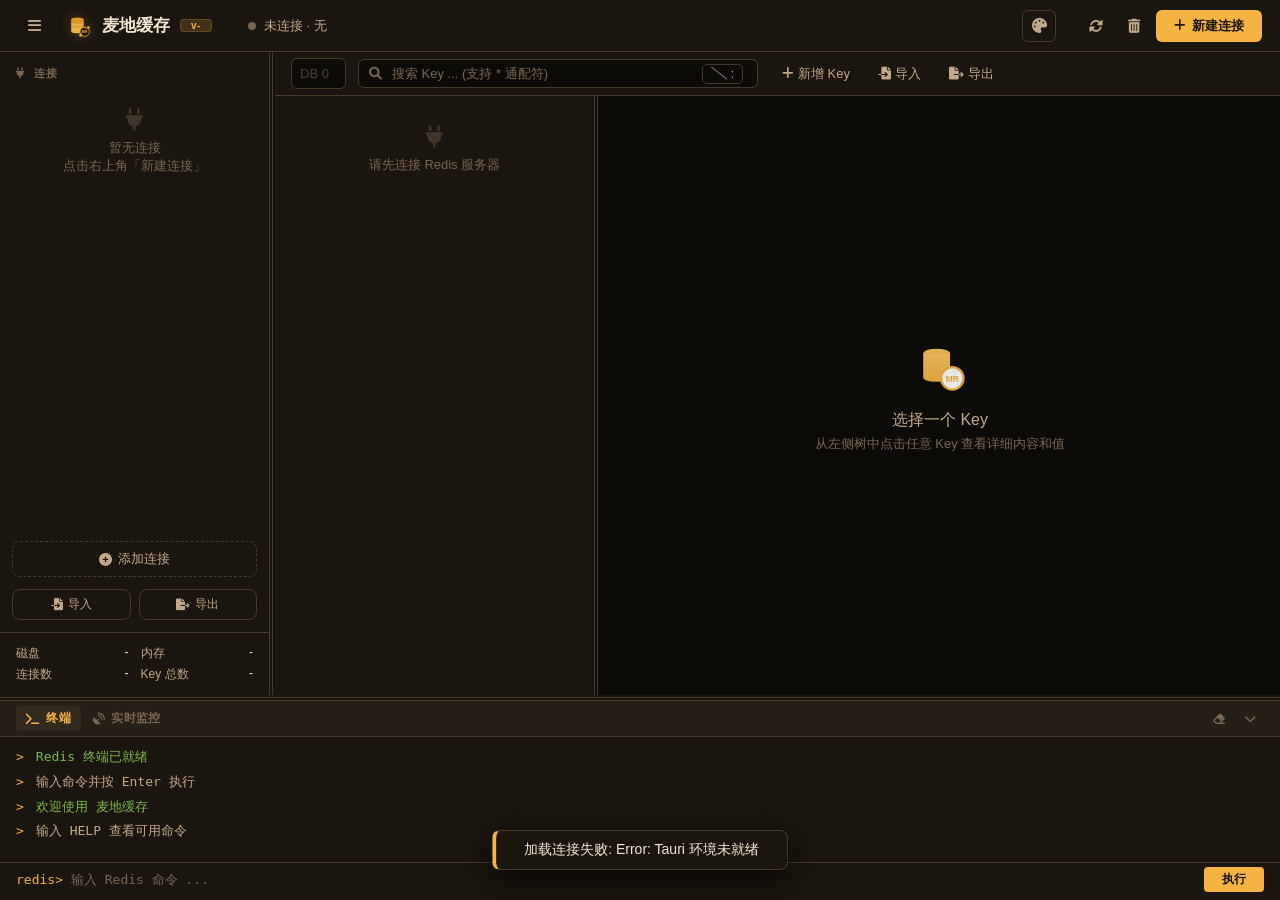
==== commit 525d3f53: "refactor: 前端拆成 19 个 ES 模块 + 固化冒烟回归网（§2.4 遗留 P2 收尾） §2.4 的四个 P1 与五个 P2 此前已落地，唯一遗留的是「前端单文件拆分评估」自己留下的后续" ====
--- a/frontend/index.html
+++ b/frontend/index.html
@@ -340,3050 +340,6 @@
         </div>
     </div>
 
-    <script>
-        // =====================================================================
-        //  JavaScript — 完整的交互逻辑 (与之前相同，但颜色已由 CSS 变量控制)
-        // =====================================================================
-
-        (function() {
-            'use strict';
-
-            // ---------- Tauri 后端调用封装 ----------
-            function invoke(cmd, args) {
-                if (window.__TAURI_INTERNALS__ && window.__TAURI_INTERNALS__.invoke) {
-                    return window.__TAURI_INTERNALS__.invoke(cmd, args);
-                }
-                return Promise.reject(new Error('Tauri 环境未就绪'));
-            }
-
-            // ---------- 连接列表（由后端从本地配置加载） ----------
-            let CONNECTIONS = [];
-
-            // 扁平化 Key 列表 (用于搜索)
-            function flattenKeys(obj, prefix = '') {
-                let result = [];
-                for (const [key, val] of Object.entries(obj)) {
-                    const fullKey = prefix + key;
-                    if (val.type === 'folder' && val.children) {
-                        result = result.concat(flattenKeys(val.children, fullKey));
-                    } else {
-                        result.push({ key: fullKey, ...val });
-                    }
-                }
-                return result;
-            }
-            function escapeHtml(str) {
-                if (!str) return '';
-                return String(str).replace(/[&<>"']/g, function (c) {
-                    return { '&': '&amp;', '<': '&lt;', '>': '&gt;', '"': '&quot;', "'": '&#39;' }[c];
-                });
-            }
-            // 尝试把字符串解析成 JSON，解析失败返回原值
-            function tryParseJson(str) {
-                if (typeof str !== 'string' || !str) return str;
-                const s = str.trim();
-                if (!(s.startsWith('{') || s.startsWith('['))) return str;
-                try {
-                    return JSON.parse(s);
-                } catch (e) {
-                    return str;
-                }
-            }
-            // 格式化 JSON 文本：JSON 字符串原样解析并美化，否则尝试解析后美化，仍失败则原样返回
-            function formatJsonText(text) {
-                if (typeof text !== 'string') {
-                    try { return JSON.stringify(text, null, 2); } catch (e) { return String(text); }
-                }
-                const trimmed = text.trim();
-                if (!trimmed) return text;
-                const parsed = tryParseJson(trimmed);
-                if (typeof parsed !== 'string') {
-                    try { return JSON.stringify(parsed, null, 2); } catch (e) { return text; }
-                }
-                const inner = tryParseJson(parsed);
-                if (typeof inner !== 'string') {
-                    try { return JSON.stringify(inner, null, 2); } catch (e) { return parsed; }
-                }
-                return text;
-            }
-            // 为编辑器生成格式化按钮（JSON 支持直接点击，其它类型用复制代替）
-            function buildValueEditorActions(typeClass) {
-                const actions = [];
-                if (typeClass === 'string') {
-                    actions.push('<button class="format" id="editorFormat" type="button" title="格式化 JSON"><i class="fas fa-magic"></i> 格式化</button>');
-                }
-                actions.push('<button class="copy" id="editorCopy" type="button" title="复制内容"><i class="far fa-copy"></i> 复制</button>');
-                return actions.join('');
-            }
-            // 剪贴板降级方案：临时 textarea + execCommand
-            function fallbackCopy(text, done) {
-                try {
-                    const ta = document.createElement('textarea');
-                    ta.value = text;
-                    ta.style.position = 'fixed';
-                    ta.style.opacity = '0';
-                    document.body.appendChild(ta);
-                    ta.select();
-                    document.execCommand('copy');
-                    document.body.removeChild(ta);
-                    if (done) done();
-                } catch (e) {
-                    if (typeof done === 'function') { /* 保留占位，失败时静默 */ }
-                }
-            }
-            // Key 树数据：初始为空，连接后由后端返回的真实数据重建
-            let KEY_DATA = {};
-            let allKeys = [];
-            // 集合类型最近一次加载的内容缓存（key|type → 数据），用于复制与大小统计
-            const contentCache = {};
-            // 各集合类型对应的内容读取命令
-            const COLL_READ_CMD = { hash: 'get_hash', list: 'get_list', set: 'get_set', zset: 'get_zset', stream: 'get_stream' };
-            // Stream 详情区分页大小（XRANGE COUNT）
-            const STREAM_PAGE = 200;
-
-            // ---------- 状态 ----------
-            let currentConn = CONNECTIONS[0];
-            let selectedKey = null; // 当前选中的 Key 全名
-            let expandedFolders = new Set(['user:', 'session:', 'cache:']);
-            // 已成功建立连接的 connId 集合（多个连接可同时在线）
-            const onlineConns = new Set();
-
-            // DOM 引用
-            const $ = (sel) => document.querySelector(sel);
-            const $$ = (sel) => document.querySelectorAll(sel);
-
-            const connectionListEl = $('#connectionList');
-            const keyTreeEl = $('#keyTree');
-            const keyDetailEl = $('#keyDetail');
-            const terminalBody = $('#terminalBody');
-            const terminalInput = $('#terminalInput');
-            const terminalSend = $('#terminalSend');
-            const termToggleBtn = $('#termToggleBtn');
-            const termChevron = $('#termChevron');
-            const terminalPanel = $('#terminalPanel');
-            const monitorBody = $('#monitorBody');
-            const monitorToggleBtn = $('#monitorToggle');
-            const monitorStateEl = $('#monitorState');
-            const monitorCountEl = $('#monitorCount');
-            const monitorFilterInput = $('#monitorFilter');
-            const monitorFollowBox = $('#monitorFollow');
-            const statusDot = $('#statusDot');
-            const statusLabel = $('#statusLabel');
-            const keySearch = $('#keySearch');
-            const modal = $('#connectionModal');
-            const modalTitle = $('#modalTitle');
-            const dbSelectorWrap = $('#dbSelectorWrap');
-            const dbSelect = $('#dbSelect');
-            // Redis 逻辑数据库数量（默认 16 个：db0 - db15）
-            const DB_COUNT = 16;
-
-            // ---------- 布局状态（侧栏折叠 + 模块尺寸拖拽持久化） ----------
-            const LAYOUT_KEY = 'myredis.layout';
-            const LAYOUT_DEFAULTS = {
-                sidebarCollapsed: false,
-                sidebarWidth: 270,
-                treeWidth: 320,
-                terminalHeight: 200,
-            };
-            let layoutState = { ...LAYOUT_DEFAULTS };
-            try {
-                const saved = JSON.parse(localStorage.getItem(LAYOUT_KEY) || '{}');
-                layoutState = { ...LAYOUT_DEFAULTS, ...saved };
-            } catch (e) { /* 存档损坏时回退默认值 */ }
-
-            let layoutSaveTimer = null;
-            function saveLayout() {
-                clearTimeout(layoutSaveTimer);
-                layoutSaveTimer = setTimeout(() => {
-                    try { localStorage.setItem(LAYOUT_KEY, JSON.stringify(layoutState)); } catch (e) {}
-                }, 300);
-            }
-
-            function updateSidebarToggleIcon() {
-                document.getElementById('sidebarToggleIcon').className =
-                    layoutState.sidebarCollapsed ? 'fas fa-bars-staggered' : 'fas fa-bars';
-            }
-
-            function applyLayout() {
-                const rootStyle = document.documentElement.style;
-                rootStyle.setProperty('--sidebar-width', layoutState.sidebarWidth + 'px');
-                rootStyle.setProperty('--tree-width', layoutState.treeWidth + 'px');
-                rootStyle.setProperty('--terminal-height', layoutState.terminalHeight + 'px');
-                document.getElementById('sidebar').classList.toggle('collapsed', layoutState.sidebarCollapsed);
-                // 折叠态侧栏宽度锁定为 52px，此时拖拽无意义，隐藏对应手柄
-                document.getElementById('splitterSidebar').classList.toggle('hidden', layoutState.sidebarCollapsed);
-                updateSidebarToggleIcon();
-                saveLayout();
-            }
-
-            function setLayoutSize(key, value) {
-                layoutState[key] = value;
-                applyLayout();
-            }
-
-            // 通用边界拖拽：pointerdown 起拖，pointermove 按轴向改写对应尺寸
-            function makeSplitter(handleId, options) {
-                const handle = document.getElementById(handleId);
-                if (!handle) return;
-                handle.addEventListener('pointerdown', (e) => {
-                    if (e.button !== 0) return;
-                    e.preventDefault();
-                    const startPos = options.axis === 'x' ? e.clientX : e.clientY;
-                    // 以实际渲染尺寸为基准，避免状态值与渲染值不一致导致起拖跳变
-                    const startSize = options.get();
-                    const target = options.resizeTarget ? options.resizeTarget() : null;
-                    handle.classList.add('dragging');
-                    document.body.classList.add(options.axis === 'x' ? 'resizing-h' : 'resizing-v');
-                    if (target) target.classList.add('no-transition');
-                    // 手柄仅 5px 宽，不做指针捕获时指针一旦移出就会丢失 pointermove
-                    try { handle.setPointerCapture(e.pointerId); } catch (err) {}
-
-                    function onMove(ev) {
-                        const pos = options.axis === 'x' ? ev.clientX : ev.clientY;
-                        let size = Math.round(startSize + (pos - startPos) * (options.invert ? -1 : 1));
-                        if (options.maxSize) {
-                            size = Math.min(size, options.maxSize());
-                        } else if (typeof options.max === 'number') {
-                            size = Math.min(size, options.max);
-                        }
-                        options.set(Math.max(options.min, size));
-                    }
-                    function onUp() {
-                        handle.classList.remove('dragging');
-                        document.body.classList.remove('resizing-h', 'resizing-v');
-                        handle.removeEventListener('pointermove', onMove);
-                        handle.removeEventListener('pointerup', onUp);
-                        handle.removeEventListener('pointercancel', onUp);
-                        try { handle.releasePointerCapture(e.pointerId); } catch (err) {}
-                        saveLayout();
-                        // 松手后稍等再恢复过渡，避免尺寸跳变产生动画闪烁
-                        if (target) setTimeout(() => target.classList.remove('no-transition'), 50);
-                    }
-                    handle.addEventListener('pointermove', onMove);
-                    handle.addEventListener('pointerup', onUp);
-                    handle.addEventListener('pointercancel', onUp);
-                });
-            }
-
-            makeSplitter('splitterSidebar', {
-                axis: 'x', min: 180, max: 480,
-                get: () => document.getElementById('sidebar').offsetWidth,
-                set: (v) => setLayoutSize('sidebarWidth', v),
-                resizeTarget: () => document.getElementById('sidebar'),
-            });
-            makeSplitter('splitterTree', {
-                axis: 'x', min: 180, max: 480,
-                get: () => keyTreeEl.offsetWidth,
-                set: (v) => setLayoutSize('treeWidth', v),
-            });
-            makeSplitter('splitterTerminal', {
-                axis: 'y', min: 100, invert: true,
-                maxSize: () => Math.round(window.innerHeight * 0.5),
-                get: () => terminalPanel.offsetHeight,
-                set: (v) => setLayoutSize('terminalHeight', v),
-                resizeTarget: () => terminalPanel,
-            });
-
-            // 初始化数据库选择下拉选项（仅创建一次）
-            (function initDbOptions() {
-                if (!dbSelect) return;
-                dbSelect.innerHTML = '';
-                for (let i = 0; i < DB_COUNT; i++) {
-                    const opt = document.createElement('option');
-                    opt.value = String(i);
-                    opt.textContent = 'DB ' + i;
-                    dbSelect.appendChild(opt);
-                }
-            })();
-
-            // 根据当前连接刷新数据库选择框的可用状态与选中值
-            // 集群只有 db0，不支持切换数据库，直接隐藏选择器
-            function refreshDbSelector() {
-                if (!dbSelect) return;
-                const isCluster = !!(currentConn && currentConn.type === 'cluster');
-                if (dbSelectorWrap) dbSelectorWrap.style.display = isCluster ? 'none' : '';
-                if (isCluster) return;
-                const online = !!(currentConn && currentConn.online);
-                dbSelect.disabled = !online;
-                let current = 0;
-                if (currentConn && currentConn.db !== undefined && currentConn.db !== null) {
-                    current = Number(currentConn.db);
-                }
-                if (dbSelect.value !== String(current)) dbSelect.value = String(current);
-            }
-
-            // 切换数据库（由下拉框 change 触发）
-            function onDbChange() {
-                if (!currentConn || !currentConn.id) return;
-                if (currentConn.type === 'cluster') {
-                    // 集群只有 db0，不支持切换
-                    refreshDbSelector();
-                    return;
-                }
-                if (!currentConn.online) {
-                    refreshDbSelector();
-                    return;
-                }
-                const db = parseInt(dbSelect.value, 10);
-                if (isNaN(db) || (currentConn.db !== undefined && currentConn.db === db)) {
-                    refreshDbSelector();
-                    return;
-                }
-                dbSelect.disabled = true;
-                appendTerminal(`正在切换到数据库 Db${db} …`, '');
-                invoke('select_db', { connId: currentConn.id, db: db })
-                    .then((dbIndex) => {
-                        currentConn.db = dbIndex;
-                        // 逻辑数据库已更换，清空选中的 Key 与搜索条件
-                        selectedKey = null;
-                        if (keySearch) keySearch.value = '';
-                        renderDetail();
-                        appendTerminal(`已切换到数据库 Db${dbIndex}`, 'ok');
-                        // 刷新 key 列表与服务器信息
-                        const infoP = invoke('get_server_info', { connId: currentConn.id })
-                            .then((info) => { currentConn.info = info; renderServerInfo(info); return info; })
-                            .catch(() => {});
-                        return Promise.all([loadKeys(), infoP]);
-                    })
-                    .catch((err) => {
-                        appendTerminal(`切换数据库失败: ${err}`, 'error');
-                        showToast('切换数据库失败: ' + err, 'error');
-                    })
-                    .finally(() => {
-                        refreshDbSelector();
-                    });
-            }
-
-            // ---------- 渲染：连接列表 ----------
-            function renderConnections() {
-                if (!CONNECTIONS || CONNECTIONS.length === 0) {
-                    connectionListEl.innerHTML = `
-                        <div style="padding:20px 12px;color:var(--text-muted);text-align:center;font-size:13px;">
-                            <i class="fas fa-plug" style="display:block;font-size:22px;margin-bottom:8px;opacity:.4;"></i>
-                            暂无连接<br/>点击右上角「新建连接」
-                        </div>`;
-                    return;
-                }
-                connectionListEl.innerHTML = CONNECTIONS.map(conn => {
-                    const isActive = currentConn && conn.id === currentConn.id;
-                    const isOnline = onlineConns.has(conn.id);
-                    return `
-                    <div class="connection-item ${isActive ? 'active' : ''}" data-id="${conn.id}">
-                        <div class="icon"><i class="fas fa-server"></i></div>
-                        <div class="info">
-                            <div class="name">${conn.name}</div>
-                            <div class="host">${conn.host}:${conn.port}</div>
-                        </div>
-                        <span class="badge ${isOnline ? 'online' : ''}">${isOnline ? '● 在线' : '○ 离线'}</span>
-                        <div class="dropdown-container">
-                            <div class="actions">
-                                <button class="icon-btn refresh-conn" data-id="${conn.id}" title="刷新"><i class="fas fa-sync-alt"></i></button>
-                                <button class="icon-btn conn-menu-btn" data-id="${conn.id}" title="更多操作"><i class="fas fa-ellipsis-v"></i></button>
-                            </div>
-                            <div class="conn-dropdown-menu" data-id="${conn.id}">
-                                <button class="dd-item" data-action="edit"><i class="fas fa-pen"></i>编辑</button>
-                                <button class="dd-item" data-action="duplicate"><i class="fas fa-copy"></i>复制</button>
-                                <button class="dd-item" data-action="disconnect" ${isOnline ? '' : 'disabled'} style="${isOnline ? '' : 'opacity:.4;cursor:not-allowed;'}"><i class="fas fa-plug"></i>关闭连接</button>
-                                <button class="dd-item" data-action="delete"><i class="fas fa-trash-alt"></i>删除</button>
-                            </div>
-                        </div>
-                    </div>`;
-                }).join('');
-
-                // 事件绑定
-                connectionListEl.querySelectorAll('.connection-item').forEach(el => {
-                    el.addEventListener('click', (e) => {
-                        if (e.target.closest('.actions')) return;
-                        const id = el.dataset.id;
-                        const conn = CONNECTIONS.find(c => c.id === id);
-                        if (conn) switchConnection(conn);
-                    });
-                });
-                // 刷新图标
-                connectionListEl.querySelectorAll('.refresh-conn').forEach(btn => {
-                    btn.addEventListener('click', (e) => {
-                        e.stopPropagation();
-                        const id = btn.dataset.id;
-                        const conn = CONNECTIONS.find(c => c.id === id);
-                        if (conn) switchConnection(conn);
-                    });
-                });
-                // 菜单按钮：点击切换下拉
-                connectionListEl.querySelectorAll('.conn-menu-btn').forEach(btn => {
-                    btn.addEventListener('click', (e) => {
-                        e.stopPropagation();
-                        const id = btn.dataset.id;
-                        // 关闭其他下拉
-                        document.querySelectorAll('.conn-dropdown-menu.show').forEach(m => {
-                            if (m.dataset.id !== id) m.classList.remove('show');
-                        });
-                        const menu = connectionListEl.querySelector(`.conn-dropdown-menu[data-id="${id}"]`);
-                        if (menu) menu.classList.toggle('show');
-                    });
-                });
-                // 下拉菜单按钮
-                connectionListEl.querySelectorAll('.conn-dropdown-menu .dd-item').forEach(item => {
-                    item.addEventListener('click', (e) => {
-                        e.stopPropagation();
-                        const menu = item.closest('.conn-dropdown-menu');
-                        if (menu) menu.classList.remove('show');
-                        const id = item.closest('.conn-dropdown-menu').dataset.id;
-                        const conn = CONNECTIONS.find(c => c.id === id);
-                        const action = item.dataset.action;
-                        if (!conn) return;
-                        if (action === 'edit') {
-                            openModal(conn);
-                        } else if (action === 'duplicate') {
-                            openModal(null);
-                            document.getElementById('connName').value = conn.name + ' 副本';
-                            if (conn.host) document.getElementById('connHost').value = conn.host;
-                            if (conn.port) document.getElementById('connPort').value = conn.port;
-                            if (conn.username) document.getElementById('connUser').value = conn.username;
-                            if (conn.password) document.getElementById('connPass').value = conn.password;
-                            if (conn.readonly) document.getElementById('connReadonly').checked = true;
-                            if (conn.type === 'cluster') document.getElementById('connCluster').checked = true;
-                            if (conn.separator) document.getElementById('connSeparator').value = conn.separator;
-                            document.getElementById('connName').focus();
-                        } else if (action === 'disconnect') {
-                            if (!onlineConns.has(id)) return; // 已离线，忽略
-                            invoke('disconnect', { connId: id }).then(() => {
-                                onlineConns.delete(id);
-                                if (currentConn && currentConn.id === id) {
-                                    currentConn.online = false;
-                                    resetKeyList();
-                                    selectedKey = null;
-                                    renderKeyTree();
-                                    renderDetail();
-                                    // 断开时后端会停掉该连接的监控：界面同步复位
-                                    monitorSession = { connId: null, running: false, notice: '', noticeError: false };
-                                    resetMonitorOutput('未连接。连接 Redis 后可开始监控');
-                                    syncMonitorControls();
-                                }
-                                renderConnections();
-                                updateStatus();
-                                refreshDbSelector();
-                                appendTerminal(`已关闭连接 ${conn.name}`, '');
-                            }).catch(err => {
-                                showToast('关闭连接失败: ' + err, 'error');
-                            });
-                        } else if (action === 'delete') {
-                            showConfirm(`确定要删除连接「${conn.name}」吗？`, { title: '删除连接' }).then((ok) => {
-                                if (!ok) return;
-                                invoke('delete_connection', { connId: id }).then((deleted) => {
-                                    if (deleted === false) {
-                                        showToast('未找到该连接，可能已被删除', 'error');
-                                    }
-                                    onlineConns.delete(id);
-                                    if (currentConn && currentConn.id === id) {
-                                        currentConn = null;
-                                        // 删除连接时后端也会停掉该连接的监控（密钥链条目同理）
-                                        monitorSession = { connId: null, running: false, notice: '', noticeError: false };
-                                        resetMonitorOutput('未连接。连接 Redis 后可开始监控');
-                                        syncMonitorControls();
-                                    }
-                                    return loadConnections();
-                                }).catch(err => {
-                                    showToast('删除失败: ' + err, 'error');
-                                });
-                            });
-                        }
-                    });
-                });
-                // 点击空白处关闭下拉
-                if (!window._connMenuListener) {
-                    window._connMenuListener = true;
-                    document.addEventListener('click', () => {
-                        document.querySelectorAll('.conn-dropdown-menu.show').forEach(m => m.classList.remove('show'));
-                    });
-                }
-            }
-
-            // ---------- 连接配置的导入 / 导出 ----------
-            // 触发一次「另存为」下载
-            function downloadJson(filename, text) {
-                const blob = new Blob([text], { type: 'application/json' });
-                const url = URL.createObjectURL(blob);
-                const a = document.createElement('a');
-                a.href = url;
-                a.download = filename;
-                document.body.appendChild(a);
-                a.click();
-                document.body.removeChild(a);
-                URL.revokeObjectURL(url);
-            }
-
-            // 导出文件名用的日期戳
-            function todayStamp() {
-                return new Date().toISOString().slice(0, 10);
-            }
-
-            // 导出全部连接配置为 JSON 文件（可选是否带密码）
-            function exportConnections() {
-                if (!CONNECTIONS.length) {
-                    showToast('暂无连接配置可导出', 'info');
-                    return;
-                }
-                showConfirm(`将把 ${CONNECTIONS.length} 个连接配置导出为 JSON 文件，可在另一台机器导入。`, {
-                    title: '导出连接配置',
-                    okText: '导出',
-                    danger: false,
-                    checkbox: { label: '包含密码（明文保存，请妥善保管）', checked: true },
-                }).then((ok) => {
-                    if (!ok) return;
-                    const includePasswords = getConfirmOption();
-                    invoke('export_connections', { includePasswords })
-                        .then((res) => {
-                            if (!res || !res.count) {
-                                showToast('没有可导出的连接配置', 'info');
-                                return;
-                            }
-                            downloadJson(`maidi-connections-${todayStamp()}.json`, res.content);
-                            showToast(`已导出 ${res.count} 个连接配置`, 'success');
-                            appendTerminal(`EXPORT ${res.count} connections → OK${includePasswords ? '（含密码）' : ''}`, 'ok');
-                        })
-                        .catch(err => {
-                            showToast('导出连接配置失败: ' + err, 'error');
-                            appendTerminal(`导出连接配置失败: ${err}`, 'error');
-                        });
-                });
-            }
-
-            // 从 JSON 文件导入连接配置（按 id 匹配，同 id 覆盖）
-            let connImportFileInput = null;
-            function importConnections() {
-                if (!connImportFileInput) {
-                    connImportFileInput = document.createElement('input');
-                    connImportFileInput.type = 'file';
-                    connImportFileInput.accept = '.json,application/json';
-                    connImportFileInput.style.display = 'none';
-                    document.body.appendChild(connImportFileInput);
-                    connImportFileInput.addEventListener('change', () => {
-                        const file = connImportFileInput.files && connImportFileInput.files[0];
-                        connImportFileInput.value = '';
-                        if (!file) return;
-                        showConfirm(`将从「${file.name}」导入连接配置。已存在同 id 的连接会被覆盖。继续吗？`, {
-                            title: '导入连接配置',
-                            okText: '导入',
-                        }).then((ok) => {
-                            if (!ok) return;
-                            const reader = new FileReader();
-                            reader.onload = () => {
-                                invoke('import_connections', { content: String(reader.result), overwrite: true })
-                                    .then((res) => {
-                                        const failed = res.failed ? res.failed.length : 0;
-                                        const msg = `导入完成：新增/覆盖 ${res.imported}，跳过 ${res.skipped}，失败 ${failed}`;
-                                        showToast(msg, failed > 0 ? 'error' : 'success');
-                                        appendTerminal(`IMPORT → ${msg}`, failed > 0 ? 'error' : 'ok');
-                                        if (failed > 0) {
-                                            res.failed.slice(0, 5).forEach(f => appendTerminal(`  失败 ${f.name}: ${f.error}`, 'error'));
-                                        }
-                                        return loadConnections();
-                                    })
-                                    .catch(err => {
-                                        showToast('导入连接配置失败: ' + err, 'error');
-                                        appendTerminal(`导入连接配置失败: ${err}`, 'error');
-                                    });
-                            };
-                            reader.readAsText(file);
-                        });
-                    });
-                }
-                connImportFileInput.click();
-            }
-
-            function connectTo(conn) {
-                if (!conn) return Promise.reject(new Error('无连接信息'));
-                appendTerminal(`正在连接 ${conn.name} (${conn.host}:${conn.port}) …`, '');
-                // 直接建立连接（connect 内部会替换连接池中同 id 的连接）
-                return invoke('connect', {
-                    conn: {
-                        id: conn.id,
-                        name: conn.name,
-                        host: conn.host,
-                        port: conn.port,
-                        type: conn.type || 'single',
-                        readonly: !!conn.readonly,
-                        separator: conn.separator || ':',
-                        db: (conn.db !== undefined && conn.db !== null) ? conn.db : 0,
-                        username: conn.username || null,
-                        password: conn.password || null,
-                        tls: !!conn.tls,
-                        tls_insecure: !!conn.tlsInsecure,
-                        connect_timeout_secs: conn.connectTimeoutSecs || null,
-                        command_timeout_secs: conn.commandTimeoutSecs || null,
-                    }
-                }).then(() => {
-                    if (conn && conn.id) onlineConns.add(conn.id);
-                    currentConn = { ...conn, online: true };
-                    return invoke('get_server_info', { connId: conn.id });
-                }).then((info) => {
-                    currentConn.info = info;
-                    return info;
-                });
-            }
-
-            function switchConnection(conn) {
-                if (!conn) return;
-                // 上一个连接若正在监控，先停掉：监控只跟随当前连接展示，
-                // 留在后台跑既看不到又白占一条服务器连接
-                stopMonitorForOtherConn(conn.id);
-                // 初始化逻辑数据库编号（旧连接配置可能没有 db 字段）
-                if (conn.db === undefined || conn.db === null) conn.db = 0;
-                currentConn = conn;
-                renderConnections();
-                updateStatus();
-                // 切换连接时先清掉上一个连接的列表与分页游标，避免串数据
-                resetKeyList();
-                // 选中的 Key 属于上一个连接，必须一起清掉：否则详情区会拿空列表
-                // 去查它，误报「Key 不存在」
-                selectedKey = null;
-                renderKeyTree();
-                renderDetail();
-                // 监控输出属于上一个连接，一并清掉并复位状态
-                monitorSession = { connId: null, running: false, notice: '', noticeError: false };
-                resetMonitorOutput('点「开始监控」后，这里会实时显示服务器上执行的每条命令（MONITOR）');
-                syncMonitorControls();
-                refreshDbSelector();
-                connectTo(conn).then((info) => {
-                    if (info) {
-                        renderServerInfo(info);
-                        // 更新连接状态为「已连接」并刷新底栏和左侧徽章
-                        currentConn.online = true;
-                        onlineConns.add(conn.id);
-                        renderConnections();
-                        updateStatus();
-                        refreshDbSelector();
-                        // 以连接时取回的版本信息刷新一次监控按钮（集群模式不支持监控）
-                        syncMonitorControls();
-                        const mem = info.usedMemory ? formatAppBytes(Number(info.usedMemory)) : '-';
-                        const days = info.uptimeSeconds > 0 ? Math.floor(info.uptimeSeconds / 86400) : 0;
-                        const hrs = info.uptimeSeconds > 0 ? Math.floor((info.uptimeSeconds % 86400) / 3600) : 0;
-                        appendTerminal(
-                            `连接成功 · Redis ${info.redisVersion || ''} · 运行 ${days}天${hrs}时 · 内存 ${mem} · 连接 ${info.connectedClients || 0} · Keys ${info.dbKeys || 0}`,
-                            'ok'
-                        );
-                        // 连接成功后加载真实 key 列表
-                        loadKeys();
-                    }
-                }).catch(err => {
-                    if (currentConn) {
-                        currentConn.online = false;
-                        onlineConns.delete(currentConn.id);
-                    }
-                    renderConnections();
-                    updateStatus();
-                    appendTerminal(`连接失败: ${err}`, 'error');
-                    showToast('连接失败: ' + err, 'error');
-                });
-            }
-
-            function renderServerInfo(info) {
-                if (!info) return;
-                const setStat = (id, txt) => {
-                    const el = document.getElementById(id);
-                    if (el) el.textContent = txt;
-                };
-
-                // Key 总数
-                const keys = info.dbKeys !== undefined ? Number(info.dbKeys).toLocaleString() : '-';
-                setStat('statKeys', keys);
-
-                // 磁盘空间使用率（Redis 持久化数据所在磁盘）
-                const diskEl = document.getElementById('statDisk');
-                const diskWrap = document.getElementById('statDiskItem');
-                if (info.disk && info.disk.usedPercent !== undefined && info.disk.usedPercent !== null) {
-                    const pct = formatDiskPercent(info.disk.usedPercent);
-                    setStat('statDisk', pct);
-                    if (diskWrap) {
-                        diskWrap.title = info.disk.path
-                            ? `Redis 持久化目录: ${info.disk.path} · 磁盘已用 ${pct}`
-                            : '磁盘已用 ' + pct;
-                        diskWrap.style.cursor = 'help';
-                    }
-                } else {
-                    setStat('statDisk', '-');
-                }
-
-                // 内存（B → 可读大小）
-                const mem = info.usedMemory !== undefined ? formatAppBytes(Number(info.usedMemory)) : '-';
-                setStat('statMem', mem);
-
-                // 连接数
-                setStat('statConn', info.connectedClients !== undefined ? String(info.connectedClients) : '-');
-            }
-
-            // 格式化为百分比（保留 1 位小数）
-            function formatDiskPercent(p) {
-                const n = Number(p);
-                return (isFinite(n) ? Math.round(n * 10) / 10 : n) + '%';
-            }
-
-            function formatAppBytes(bytes) {
-                if (!bytes) return '0B';
-                const u = ['B','KB','MB','GB'];
-                let i = 0, v = Number(bytes);
-                while (v >= 1024 && i < u.length - 1) { v /= 1024; i++; }
-                return (i === 0 ? v : v.toFixed(1)) + u[i];
-            }
-
-            function updateStatus() {
-                const online = currentConn && currentConn.online;
-                statusDot.className = 'dot' + (online ? '' : ' disconnected');
-                let suffix = '';
-                if (online && currentConn.readonly) suffix = ' (只读)';
-                statusLabel.textContent = online ?
-                    `已连接 · ${currentConn.host}:${currentConn.port}${suffix}` :
-                    `未连接 · ${currentConn ? currentConn.host : '无'}`;
-                updateReadonlyUI();
-            }
-
-            // 根据当前连接是否为只读，启用/禁用写操作入口
-            function updateReadonlyUI() {
-                const readonly = !!(currentConn && currentConn.online && currentConn.readonly);
-                const ids = ['btnAddKey', 'btnFlush', 'detailSave'];
-                ids.forEach(id => {
-                    const btn = document.getElementById(id);
-                    if (btn) {
-                        btn.disabled = readonly;
-                        btn.title = readonly ? '只读连接，禁止写操作' : btn.getAttribute('data-orig-title') || '';
-                        btn.style.cursor = readonly ? 'not-allowed' : '';
-                    }
-                });
-            }
-
-            // ---------- 渲染：Key 列表（后端分页 + 虚拟滚动 + 文件夹折叠） ----------
-            // 每页向后端请求的 key 数（后端把它当作 SCAN 的 COUNT 提示，实际每页可能略多）
-            const KEY_PAGE_SIZE = 100;
-            // 虚拟滚动的行高，需与 CSS 里 .vt-row 的 height 一致
-            let KEY_ROW_HEIGHT = 28;
-            // 视口上下各多渲染几行，减少快速滚动时出现白屏
-            const KEY_OVERSCAN = 8;
-            // 距底部还有这么多行时就预取下一页
-            const KEY_PREFETCH_ROWS = 10;
-
-            // 分页状态：cursor 是后端返回的不透明游标，done 表示已扫描完当前 keyspace
-            const keyPaging = {
-                cursor: '0',
-                done: false,
-                loading: false,
-                searchTerm: '',
-                error: '',
-                token: 0,
-            };
-            // 扁平化后的可见行（文件夹 + key），虚拟滚动的数据源
-            let keyRows = [];
-            // 每个连接已展开的文件夹路径集合，Map<connId, Set<folderPath>>
-            let expandedCache = {};
-
-            function sepCacheKey() {
-                return (currentConn && currentConn.id) || 'default';
-            }
-
-            function getExpandedSet() {
-                const k = sepCacheKey();
-                if (!expandedCache[k]) expandedCache[k] = new Set();
-                return expandedCache[k];
-            }
-
-            function getSeparator() {
-                const sep = currentConn && currentConn.separator;
-                return (typeof sep === 'string' && sep.length > 0) ? sep : ':';
-            }
-
-            // 渲染叶子 key 行
-            function renderKeyRowHtml(key, depth) {
-                const item = KEY_DATA[key] || {};
-                return '<div class="tree-node">' +
-                    '<div class="node-label node-key-select' + (selectedKey === key ? ' active' : '') + '" data-key="' + escapeHtml(key) + '" title="' + escapeHtml(key) + '" style="padding-left:' + (8 + depth * 16) + 'px">' +
-                        '<span class="toggle" style="visibility:hidden;"><i class="fas fa-chevron-right"></i></span>' +
-                        '<i class="fas fa-key icon-key"></i>' +
-                        '<span class="key-name">' + escapeHtml(key) + '</span>' +
-                        '<span class="key-type ' + (item.type || 'string') + '">' + (item.type || 'string') + '</span>' +
-                    '</div></div>';
-            }
-
-            // 渲染文件夹行
-            function renderFolderRowHtml(label, path, isOpen, depth) {
-                return '<div class="tree-node"><div class="node-label node-folder-select' + (isOpen ? ' open' : '') + '" data-folder="' + escapeHtml(path) + '" style="padding-left:' + (8 + depth * 16) + 'px">' +
-                    '<span class="toggle"><i class="fas fa-chevron-right' + (isOpen ? ' open' : '') + '"></i></span>' +
-                    '<i class="fas fa-folder' + (isOpen ? '-open' : '') + ' icon-folder"></i>' +
-                    '<span class="key-name">' + escapeHtml(label) + '</span>' +
-                '</div></div>';
-            }
-
-            // 文件夹模式：keys 已排序。按 sep 组织成目录树，展开的目录输出后续行。
-            function buildFolderRows(keys, sep, expanded, depth, dirPath, out) {
-                const prefix = dirPath ? dirPath + sep : '';
-                const childDirs = new Set();
-                const leafKeys = [];
-                keys.forEach(function (k) {
-                    if (!k.startsWith(prefix)) return;
-                    const rest = k.slice(prefix.length);
-                    if (rest === '') return;
-                    const idx = rest.indexOf(sep);
-                    if (idx === -1) {
-                        leafKeys.push(k); // 直接子 key（完整路径）
-                    } else {
-                        childDirs.add(prefix + rest.slice(0, idx)); // 直接子目录
-                    }
-                });
-                // 先文件件（按路径），再 key —— 与折叠前的展示顺序一致
-                const dirList = Array.from(childDirs).sort();
-                for (let i = 0; i < dirList.length; i++) {
-                    const d = dirList[i];
-                    const isOpen = expanded.has(d);
-                    out.push({ kind: 'folder', path: d, label: d.split(sep).pop(), isOpen: isOpen, depth: depth });
-                    if (isOpen) buildFolderRows(keys, sep, expanded, depth + 1, d, out);
-                }
-                const leafList = leafKeys.sort();
-                for (let j = 0; j < leafList.length; j++) {
-                    out.push({ kind: 'key', key: leafList[j], depth: depth });
-                }
-            }
-
-            // 由已加载的 key 重建扁平行列表（文件夹展开状态变化、数据变化后调用）
-            function rebuildKeyRows() {
-                const list = Object.keys(KEY_DATA).sort((a, b) => a.localeCompare(b));
-                const sep = getSeparator();
-                const rows = [];
-                if (keyPaging.searchTerm || !sep) {
-                    // 搜索时不折叠文件夹：命中的是 key 本身，折叠起来反而看不到结果
-                    for (let i = 0; i < list.length; i++) {
-                        rows.push({ kind: 'key', key: list[i], depth: 0 });
-                    }
-                } else {
-                    buildFolderRows(list, sep, getExpandedSet(), 0, '', rows);
-                }
-                keyRows = rows;
-            }
-
-            // Key 树的空态 / 占位提示
-            function keyTreeHintHtml(icon, text, loading) {
-                return '<div style="padding:24px 16px;color:var(--text-muted);text-align:center;font-size:13px;">' +
-                    '<i class="fas ' + (loading ? 'fa-spinner fa-spin' : icon) + '" style="font-size:22px;display:block;margin-bottom:8px;opacity:.4;"></i>' +
-                    escapeHtml(text) + '</div>';
-            }
-
-            // 虚拟滚动需要的骨架：占位层 + 底部状态条
-            function ensureKeyTreeSkeleton() {
-                if (document.getElementById('keyTreeSpacer')) return;
-                keyTreeEl.innerHTML = '<div class="vt-spacer" id="keyTreeSpacer"></div>' +
-                    '<div class="vt-status" id="keyTreeStatus"></div>';
-            }
-
-            function updateKeyTreeStatus() {
-                const el = document.getElementById('keyTreeStatus');
-                if (!el) return;
-                if (keyPaging.loading) {
-                    el.innerHTML = '<i class="fas fa-spinner fa-spin"></i> 加载中…';
-                    return;
-                }
-                const scope = keyPaging.searchTerm ? '匹配 ' : '已加载 ';
-                const n = allKeys.length;
-                if (keyPaging.done) {
-                    el.textContent = scope + n + ' 个 Key（已全部加载）';
-                    return;
-                }
-                // 文件夹折叠起来时列表可能撑不满视口，滚不动就永远触发不了加载；
-                // 所以除了滚动预取，这里再给一个显式入口
-                el.innerHTML = scope + n + ' 个 Key · <button type="button" class="vt-more">加载更多</button>';
-            }
-
-            // 只渲染视口内的行（虚拟滚动）
-            function renderKeyWindow() {
-                const spacer = document.getElementById('keyTreeSpacer');
-                if (!spacer) return;
-                const total = keyRows.length;
-                spacer.style.height = (total * KEY_ROW_HEIGHT) + 'px';
-                if (total === 0) {
-                    spacer.innerHTML = '';
-                    updateKeyTreeStatus();
-                    return;
-                }
-                const viewHeight = keyTreeEl.clientHeight || 400;
-                const first = Math.max(0, Math.floor(keyTreeEl.scrollTop / KEY_ROW_HEIGHT) - KEY_OVERSCAN);
-                const last = Math.min(total, Math.ceil((keyTreeEl.scrollTop + viewHeight) / KEY_ROW_HEIGHT) + KEY_OVERSCAN);
-                let html = '';
-                for (let i = first; i < last; i++) {
-                    const row = keyRows[i];
-                    const inner = row.kind === 'folder'
-                        ? renderFolderRowHtml(row.label, row.path, row.isOpen, row.depth)
-                        : renderKeyRowHtml(row.key, row.depth);
-                    html += '<div class="vt-row" style="top:' + (i * KEY_ROW_HEIGHT) + 'px">' + inner + '</div>';
-                }
-                spacer.innerHTML = html;
-                // 行高自愈：CSS 与 JS 常量不一致时按真实高度重算一次
-                const probe = spacer.firstElementChild;
-                if (probe && probe.offsetHeight > 0 && probe.offsetHeight !== KEY_ROW_HEIGHT) {
-                    KEY_ROW_HEIGHT = probe.offsetHeight;
-                    renderKeyWindow();
-                    return;
-                }
-                updateKeyTreeStatus();
-            }
-
-            // 滚动接近底部时预取下一页
-            function maybeLoadNextPage() {
-                if (keyPaging.done || keyPaging.loading) return;
-                const remain = keyTreeEl.scrollHeight - keyTreeEl.scrollTop - keyTreeEl.clientHeight;
-                if (remain <= KEY_ROW_HEIGHT * KEY_PREFETCH_ROWS) loadKeyPage();
-            }
-
-            // 清空本地列表与分页状态（断开连接、切换连接、重新加载前调用）
-            function resetKeyList() {
-                keyPaging.token += 1;
-                keyPaging.cursor = '0';
-                keyPaging.done = false;
-                keyPaging.loading = false;
-                keyPaging.searchTerm = keySearch ? keySearch.value.trim() : '';
-                keyPaging.error = '';
-                KEY_DATA = {};
-                allKeys = [];
-                keyRows = [];
-                keyTreeEl.scrollTop = 0;
-            }
-
-            // 本地插入或更新一个 key（新增成功、分页结果合并时调用）
-            function upsertKeyEntry(key, type, ttl) {
-                const existing = KEY_DATA[key];
-                if (existing) {
-                    // SCAN 在键空间变动时可能重复返回同一个 key：更新而不重复入列
-                    existing.type = type;
-                    existing.ttl = ttl;
-                    return existing;
-                }
-                // KEY_DATA 与 allKeys 共用同一个对象，两处状态不会再走偏
-                const entry = { key: key, type: type, ttl: ttl, value: '' };
-                KEY_DATA[key] = entry;
-                allKeys.push(entry);
-                return entry;
-            }
-
-            // 本地移除一个 key（删除成功后调用，避免整表重扫）
-            function removeKeyEntry(key) {
-                delete KEY_DATA[key];
-                const idx = allKeys.findIndex(k => k.key === key);
-                if (idx >= 0) allKeys.splice(idx, 1);
-            }
-
-            // 从第一页重新加载（连接切换、搜索、刷新、导入后调用）
-            function loadKeys() {
-                if (!currentConn || !currentConn.id) {
-                    resetKeyList();
-                    renderKeyTree();
-                    return Promise.resolve(allKeys);
-                }
-                resetKeyList();
-                return loadKeyPage(true);
-            }
-
-            /**
-             * 拉取一页 key 并追加到列表。
-             *
-             * `reset` 为 true 表示这一页是重置后的首页（此时列表刚被清空）。
-             */
-            function loadKeyPage(reset) {
-                if (!currentConn || !currentConn.id) return Promise.resolve(allKeys);
-                if (keyPaging.loading && !reset) return Promise.resolve(allKeys);
-                if (keyPaging.done) return Promise.resolve(allKeys);
-
-                const token = keyPaging.token;
-                keyPaging.loading = true;
-                keyPaging.error = '';
-                renderKeyTree();
-
-                return invoke('list_keys', {
-                    connId: currentConn.id,
-                    cursor: keyPaging.cursor,
-                    count: KEY_PAGE_SIZE,
-                    pattern: keyPaging.searchTerm || null,
-                }).then((page) => {
-                    // 请求期间连接/搜索词变过：这批结果已经过期，直接丢弃
-                    if (token !== keyPaging.token) return allKeys;
-                    const items = (page && page.keys) || [];
-                    for (const it of items) {
-                        const type = it.type || 'string';
-                        const ttl = it.ttl !== undefined ? it.ttl : -1;
-                        upsertKeyEntry(it.key, type, ttl);
-                    }
-                    keyPaging.cursor = (page && page.nextCursor) ? page.nextCursor : '0';
-                    keyPaging.done = keyPaging.cursor === '0';
-                    renderKeyTree();
-                    return allKeys;
-                }).catch((err) => {
-                    if (token === keyPaging.token) {
-                        // 保留已加载的部分，只把失败原因记下来（空列表时提示里会显示）
-                        keyPaging.error = String(err);
-                        console.error('加载 Key 列表失败', err);
-                        showToast('加载 Key 列表失败: ' + err, 'error');
-                    }
-                    return allKeys;
-                }).finally(() => {
-                    if (token === keyPaging.token) {
-                        keyPaging.loading = false;
-                        renderKeyTree();
-                    }
-                });
-            }
-
-            /**
-             * 渲染 Key 列表：先处理未连接 / 无数据的空态，否则重建行并渲染可视窗口。
-             */
-            function renderKeyTree() {
-                const isConnected = currentConn && currentConn.online;
-                if (!isConnected) {
-                    keyRows = [];
-                    keyTreeEl.innerHTML = keyTreeHintHtml('fa-plug', '请先连接 Redis 服务器', false);
-                    return;
-                }
-                rebuildKeyRows();
-                if (keyRows.length === 0) {
-                    const searching = !!keyPaging.searchTerm;
-                    if (keyPaging.error) {
-                        keyTreeEl.innerHTML = keyTreeHintHtml('fa-exclamation-triangle', '加载失败：' + keyPaging.error, false);
-                    } else {
-                        keyTreeEl.innerHTML = keyTreeHintHtml(
-                            'fa-inbox',
-                            searching ? '没有匹配的 Key' : '暂无 Key\n点击「新增 Key」创建',
-                            keyPaging.loading
-                        );
-                    }
-                    return;
-                }
-                ensureKeyTreeSkeleton();
-                renderKeyWindow();
-            }
-
-            // ---------- 渲染：Key 详情 ----------
-            function renderDetail() {
-                if (!selectedKey) {
-                    keyDetailEl.innerHTML = `
-                        <div class="empty-state">
-                            <svg class="empty-state-icon" xmlns="http://www.w3.org/2000/svg" viewBox="0 0 100 100" width="56" height="56"><defs><linearGradient id="md-favicon-gradient" x1="0%" y1="0%" x2="0%" y2="100%"><stop offset="0%" stop-color="#f9c75e" /><stop offset="100%" stop-color="#f5b342" /></linearGradient></defs><ellipse cx="44" cy="28" rx="24" ry="9" fill="url(#md-favicon-gradient)" /><path d="M20 28 L20 70 Q20 78 44 78 Q68 78 68 70 L68 28" fill="url(#md-favicon-gradient)" /><circle cx="72" cy="72" r="20" fill="#ffffff" stroke="#f5b342" stroke-width="4" /><text x="72" y="78" text-anchor="middle" font-family="'Noto Sans SC','PingFang SC','Microsoft YaHei',sans-serif" font-weight="700" font-size="15" fill="#f5b342">MR</text></svg>
-                            <h3>选择一个 Key</h3>
-                            <p>从左侧树中点击任意 Key 查看详细内容和值</p>
-                        </div>
-                    `;
-                    return;
-                }
-                const item = allKeys.find(k => k.key === selectedKey);
-                if (!item) {
-                    keyDetailEl.innerHTML = `
-                        <div class="empty-state">
-                            <i class="fas fa-exclamation-triangle"></i>
-                            <h3>Key 不存在</h3>
-                            <p>该 Key 可能已被删除或不存在</p>
-                        </div>
-                    `;
-                    return;
-                }
-
-                const typeClass = item.type || 'string';
-                const typeLabel = typeClass.toUpperCase();
-                const ttl = item.ttl !== undefined ? item.ttl : -1;
-                // 只读连接（已连接且配置为只读）时，禁用「保存」按钮
-                const readonlyConn = !!(currentConn && currentConn.online && currentConn.readonly);
-                // 复制走 COPY，需要 Redis 6.2+；版本取自连接时拿到的 INFO
-                const serverVersion = (currentConn && currentConn.info && currentConn.info.redisVersion) || '';
-                const copySupported = serverSupportsCopy();
-
-                const valueActions = buildValueEditorActions(typeClass);
-
-                let valueHtml = '';
-                if (typeClass === 'string') {
-                    valueHtml = `
-                        <textarea id="valueEditor" placeholder="加载中…">${escapeHtml(item.value || '')}</textarea>
-                    `;
-                    // 从后端拉取真实值（异步）
-                    if (currentConn && currentConn.id) {
-                        const thisKey = selectedKey;
-                        invoke('get_string', { connId: currentConn.id, key: thisKey })
-                            .then(v => {
-                                if (v === null || v === undefined) {
-                                    v = '(nil)';
-                                }
-                                const editor = document.getElementById('valueEditor');
-                                if (editor && selectedKey === thisKey) {
-                                    editor.value = v;
-                                }
-                            })
-                            .catch(() => { /* 忽略 */ });
-                    }
-                } else if (typeClass === 'hash' || typeClass === 'list' || typeClass === 'set' || typeClass === 'zset' || typeClass === 'stream') {
-                    // 集合类型：先占位，随后由 wireCollView 从后端拉取内容渲染
-                    valueHtml = `
-                        <div id="collView" class="coll-view" data-type="${typeClass}"><div class="coll-empty">加载中…</div></div>
-                    `;
-                } else {
-                    valueHtml = `
-                        <div class="coll-empty">暂不支持此类型</div>
-                    `;
-                }
-
-                const ttlDisplay = ttl === -1 ? '永不过期' : `${ttl}s`;
-                const ttlDisabled = readonlyConn ? ' disabled' : '';
-                // 内容大小：string 取列表值，集合类型取最近一次加载到的内容
-                const cachedForSize = contentCache[selectedKey + '|' + typeClass];
-                const sizeSource = typeClass === 'string' ? item.value : cachedForSize;
-                const sizeBytes = sizeSource ? JSON.stringify(sizeSource).length : 0;
-
-                keyDetailEl.innerHTML = `
-                    <div class="detail-header">
-                        <div class="key-title">
-                            <span>${selectedKey}</span>
-                            <span class="type-badge ${typeClass}">${typeLabel}</span>
-                        </div>
-                        <span class="ttl"><i class="far fa-clock"></i> <input type="number" id="detailTtl" value="${ttl}" title="TTL（秒），-1 表示永不过期"${ttlDisabled} /></span>
-                        <div class="detail-actions">
-                            <button class="primary" id="detailSave"${readonlyConn ? ' disabled' : ''} data-orig-title="保存修改" title="${readonlyConn ? '只读连接，禁止写操作' : '保存修改'}"><i class="fas fa-save"></i> 保存</button>
-                            <button id="detailRename"${readonlyConn ? ' disabled' : ''} title="${readonlyConn ? '只读连接，禁止写操作' : '重命名该 Key（RENAME，含 TTL 一起移动）'}"><i class="fas fa-i-cursor"></i> 重命名</button>
-                            <button id="detailCopyKey"${readonlyConn || !copySupported ? ' disabled' : ''} title="${readonlyConn ? '只读连接，禁止写操作' : (copySupported ? '复制该 Key（COPY，同库内）' : 'COPY 需要 Redis 6.2 及以上版本，当前 ' + (serverVersion || '未知版本'))}"><i class="fas fa-clone"></i> 复制</button>
-                            <button id="detailRefresh"><i class="fas fa-sync-alt"></i> 刷新</button>
-                            <button class="danger" id="detailDelete"><i class="fas fa-trash-alt"></i> 删除</button>
-                        </div>
-                    </div>
-                    <div class="detail-body">
-                        <div class="value-editor">
-                            <div class="editor-toolbar">
-                                ${valueActions}
-                            </div>
-                            ${valueHtml}
-                        </div>
-                        <div class="value-footer">
-                            <div class="info">
-                                <span><i class="far fa-file"></i> 类型: ${typeLabel}</span>
-                                <span><i class="far fa-clock"></i> TTL: ${ttlDisplay}</span>
-                            </div>
-                            <span>大小: ${sizeBytes} 字节</span>
-                        </div>
-                    </div>
-                `;
-
-                const saveBtn = document.getElementById('detailSave');
-                if (saveBtn) {
-                    saveBtn.addEventListener('click', () => {
-                        if (!currentConn || !currentConn.id) {
-                            showToast('请先连接 Redis 服务器', 'error');
-                            return;
-                        }
-                        if (currentConn.readonly) {
-                            showToast('只读连接，禁止写操作', 'error');
-                            appendTerminal(`保存 Key "${selectedKey}" 失败: 当前为只读连接，禁止写操作`, 'error');
-                            return;
-                        }
-                        const ttlInput = document.getElementById('detailTtl');
-                        const ttlResult = parseTtl(ttlInput ? ttlInput.value : '-1');
-                        if (!ttlResult.ok) {
-                            showToast(ttlResult.message, 'error');
-                            if (ttlInput) ttlInput.focus();
-                            return;
-                        }
-                        // 集合类型：字段级修改在表格行内即时保存，顶部「保存」只负责 TTL
-                        if (typeClass !== 'string') {
-                            saveBtn.disabled = true;
-                            invoke('set_key_ttl', { connId: currentConn.id, key: selectedKey, ttl: ttlResult.ttl })
-                                .then(() => {
-                                    showToast('TTL 已更新', 'success');
-                                    appendTerminal(ttlResult.ttl > 0 ? `EXPIRE ${selectedKey} ${ttlResult.ttl} → OK` : `PERSIST ${selectedKey} → OK`, 'ok');
-                                    if (KEY_DATA[selectedKey]) KEY_DATA[selectedKey].ttl = ttlResult.ttl;
-                                    renderKeyTree();
-                                })
-                                .catch(err => {
-                                    showToast('TTL 更新失败: ' + err, 'error');
-                                    appendTerminal(`修改 TTL 失败: ${err}`, 'error');
-                                })
-                                .finally(() => {
-                                    saveBtn.disabled = false;
-                                });
-                            return;
-                        }
-                        const editor = document.getElementById('valueEditor');
-                        if (!editor) {
-                            showToast('此类型不支持直接修改', 'info');
-                            return;
-                        }
-                        const value = editor.value;
-                        saveBtn.disabled = true;
-                        invoke('set_key', { connId: currentConn.id, key: selectedKey, value: value, ttl: ttlResult.ttl })
-                            .then(() => {
-                                const ttlArg = ttlResult.ttl > 0 ? ` EX ${ttlResult.ttl}` : '';
-                                appendTerminal(`SET ${selectedKey}${ttlArg} → OK`, 'ok');
-                                showToast('Key 已保存', 'success');
-                                if (KEY_DATA[selectedKey]) {
-                                    KEY_DATA[selectedKey].value = value;
-                                    KEY_DATA[selectedKey].ttl = ttlResult.ttl;
-                                }
-                                renderKeyTree();
-                                renderDetail();
-                            })
-                            .catch(err => {
-                                showToast('保存失败: ' + err, 'error');
-                                appendTerminal(`保存 Key "${selectedKey}" 失败: ${err}`, 'error');
-                            })
-                            .finally(() => {
-                                saveBtn.disabled = false;
-                            });
-                    });
-                }
-                const refreshBtn = document.getElementById('detailRefresh');
-                if (refreshBtn) {
-                    refreshBtn.addEventListener('click', () => {
-                        renderDetail();
-                        appendTerminal(`刷新 Key "${selectedKey}"`, '');
-                    });
-                }
-                const renameBtn = document.getElementById('detailRename');
-                if (renameBtn) {
-                    renameBtn.addEventListener('click', () => openKeyOpModal('rename'));
-                }
-                const copyKeyBtn = document.getElementById('detailCopyKey');
-                if (copyKeyBtn) {
-                    copyKeyBtn.addEventListener('click', () => openKeyOpModal('copy'));
-                }
-                const deleteBtn = document.getElementById('detailDelete');
-                if (deleteBtn) {
-                    deleteBtn.addEventListener('click', () => {
-                        const keyToDelete = selectedKey;
-                        if (!keyToDelete) return;
-                        showConfirm(`确定要删除 Key「${keyToDelete}」吗？此操作不可恢复。`, { title: '删除 Key' }).then((ok) => {
-                            if (!ok) return;
-                            if (!currentConn || !currentConn.id) {
-                                showToast('未连接到 Redis', 'error');
-                                return;
-                            }
-                            invoke('del_key', { connId: currentConn.id, keys: [keyToDelete] })
-                                .then((n) => {
-                                    appendTerminal(`删除 Key "${keyToDelete}"${n > 0 ? '' : '（不存在）'}`, n > 0 ? 'ok' : '');
-                                    showToast(n > 0 ? 'Key 已删除' : 'Key 不存在', n > 0 ? 'success' : 'error');
-                                    if (selectedKey === keyToDelete) selectedKey = null;
-                                    // 本地摘掉这一条：分页模式下重扫列表会把已加载的页
-                                    // 和滚动位置一起丢掉
-                                    removeKeyEntry(keyToDelete);
-                                    renderKeyTree();
-                                    renderDetail();
-                                })
-                                .catch(err => {
-                                    console.error('删除 Key 失败', err);
-                                    showToast('删除 Key 失败: ' + err, 'error');
-                                });
-                        });
-                    });
-                }
-
-                // 获取当前详情展示的文本值（string 取编辑器内容，集合类型取最近一次加载的内容）
-                const currentDetailValue = () => {
-                    const editor = document.getElementById('valueEditor');
-                    if (editor) return editor.value;
-                    const cached = contentCache[selectedKey + '|' + typeClass];
-                    return cached != null ? JSON.stringify(cached, null, 2) : '';
-                };
-
-                const formatBtn = document.getElementById('editorFormat');
-                if (formatBtn) {
-                    formatBtn.addEventListener('click', () => {
-                        const editor = document.getElementById('valueEditor');
-                        if (!editor) return;
-                        const formatted = formatJsonText(editor.value);
-                        editor.value = formatted;
-                        appendTerminal(`格式化 Key "${selectedKey}" 的值`, 'ok');
-                        showToast('已格式化', 'success');
-                    });
-                }
-
-                const copyBtn = document.getElementById('editorCopy');
-                if (copyBtn) {
-                    copyBtn.addEventListener('click', () => {
-                        const text = currentDetailValue();
-                        const done = () => { showToast('已复制到剪贴板', 'success'); };
-                        if (navigator.clipboard && navigator.clipboard.writeText) {
-                            navigator.clipboard.writeText(text).then(done).catch(() => fallbackCopy(text, done));
-                        } else {
-                            fallbackCopy(text, done);
-                        }
-                    });
-                }
-
-                // 集合类型：加载并渲染字段级编辑表格
-                if (typeClass === 'hash' || typeClass === 'list' || typeClass === 'set' || typeClass === 'zset' || typeClass === 'stream') {
-                    wireCollView(typeClass);
-                }
-            }
-
-            // ---------- 集合类型（Hash / List / Set / ZSet）字段级编辑 ----------
-            // 从后端加载 key 内容并渲染可编辑表格；key 切换后异步返回时做校验
-            function wireCollView(type) {
-                const view = document.getElementById('collView');
-                if (!view || !currentConn || !currentConn.id) return;
-                const key = selectedKey;
-                // Stream 走 XRANGE 分页（start 闭区间，翻页从下一 id 开始），其余类型一次全量
-                const args = type === 'stream'
-                    ? { connId: currentConn.id, key, start: '-', count: STREAM_PAGE }
-                    : { connId: currentConn.id, key };
-                invoke(COLL_READ_CMD[type], args)
-                    .then((data) => {
-                        if (selectedKey !== key) return;
-                        contentCache[key + '|' + type] = data;
-                        renderCollRows(view, type, key, data, type === 'stream' && data.length >= STREAM_PAGE ? 'more' : '');
-                    })
-                    .catch((err) => {
-                        if (selectedKey !== key) return;
-                        view.innerHTML = `<div class="coll-empty">加载失败：${escapeHtml(String(err))}</div>`;
-                    });
-            }
-
-            /// XRANGE 起点是闭区间：翻页起点 = 最后一条 id 的序列号 + 1
-            function nextStreamId(id) {
-                const i = id.lastIndexOf('-');
-                if (i < 0) return id + '-1';
-                const seq = parseInt(id.slice(i + 1), 10);
-                return id.slice(0, i + 1) + (Number.isFinite(seq) ? seq + 1 : 1);
-            }
-
-            /// Stream「加载更多」：追加下一页到缓存并重渲染
-            function loadMoreStream(key) {
-                const cached = contentCache[key + '|stream'] || [];
-                if (!cached.length) return;
-                invoke('get_stream', { connId: currentConn.id, key, start: nextStreamId(cached[cached.length - 1].id), count: STREAM_PAGE })
-                    .then((more) => {
-                        if (selectedKey !== key) return;
-                        const all = cached.concat(more);
-                        contentCache[key + '|stream'] = all;
-                        const view = document.getElementById('collView');
-                        if (view) renderCollRows(view, 'stream', key, all, more.length >= STREAM_PAGE ? 'more' : '');
-                    })
-                    .catch((err) => showToast('加载失败: ' + err, 'error'));
-            }
-
-            function renderCollRows(view, type, key, data, hasMore) {
-                const readonly = !!(currentConn && currentConn.online && currentConn.readonly);
-                const dis = readonly ? ' disabled' : '';
-                const btn = (act, attrs, icon, title) =>
-                    `<button class="coll-btn${act.endsWith('del') ? ' danger' : ''}" data-act="${act}" ${attrs} title="${title}"${dis}><i class="fas fa-${icon}"></i></button>`;
-                let rows = '';
-                let emptyTip = '';
-                if (type === 'hash') {
-                    const arr = data || [];
-                    rows = arr.map((it, i) => `
-                        <div class="coll-row">
-                            <span class="coll-key" title="${escapeHtml(it.field)}">${escapeHtml(it.field)}</span>
-                            <input class="coll-input grow" id="collVal${i}" value="${escapeHtml(it.value)}"${dis} />
-                            ${btn('hset', `data-field="${escapeHtml(it.field)}" data-input="collVal${i}"`, 'check', '保存字段')}
-                            ${btn('hdel', `data-field="${escapeHtml(it.field)}"`, 'trash-alt', '删除字段')}
-                        </div>`).join('');
-                    rows += `
-                        <div class="coll-row coll-add">
-                            <input class="coll-input" id="collAddKey" placeholder="字段名"${dis} />
-                            <input class="coll-input grow" id="collAddVal" placeholder="字段值"${dis} />
-                            ${btn('hadd', '', 'plus', '添加字段')}
-                        </div>`;
-                    if (!arr.length) emptyTip = '<div class="coll-empty">空 Hash</div>';
-                } else if (type === 'list') {
-                    const arr = data || [];
-                    rows = arr.map((it) => `
-                        <div class="coll-row">
-                            <span class="idx">${it.index}</span>
-                            <input class="coll-input grow" id="collVal${it.index}" value="${escapeHtml(it.value)}"${dis} />
-                            ${btn('lset', `data-idx="${it.index}" data-input="collVal${it.index}"`, 'check', '保存元素')}
-                            ${btn('ldel', `data-val="${escapeHtml(it.value)}"`, 'trash-alt', '删除元素')}
-                        </div>`).join('');
-                    rows += `
-                        <div class="coll-row coll-add">
-                            <input class="coll-input grow" id="collAddVal" placeholder="新元素"${dis} />
-                            ${btn('lpush', '', 'angle-left', '左端插入')}
-                            ${btn('rpush', '', 'angle-right', '右端插入')}
-                        </div>`;
-                    if (!arr.length) emptyTip = '<div class="coll-empty">空 List</div>';
-                } else if (type === 'set') {
-                    const arr = data || [];
-                    rows = arr.map((it, i) => `
-                        <div class="coll-row">
-                            <span class="idx">${i + 1}</span>
-                            <input class="coll-input grow" id="collVal${i}" value="${escapeHtml(it)}"${dis} />
-                            ${btn('sset', `data-old="${escapeHtml(it)}" data-input="collVal${i}"`, 'check', '保存成员（改名）')}
-                            ${btn('sdel', `data-val="${escapeHtml(it)}"`, 'trash-alt', '删除成员')}
-                        </div>`).join('');
-                    rows += `
-                        <div class="coll-row coll-add">
-                            <input class="coll-input grow" id="collAddVal" placeholder="新成员"${dis} />
-                            ${btn('sadd', '', 'plus', '添加成员')}
-                        </div>`;
-                    if (!arr.length) emptyTip = '<div class="coll-empty">空 Set</div>';
-                } else if (type === 'stream') {
-                    const arr = data || [];
-                    rows = arr.map((it) => `
-                        <div class="coll-row coll-stream-row">
-                            <span class="idx" title="条目 id">${escapeHtml(it.id)}</span>
-                            <span class="coll-input grow coll-stream-fields">${it.fields.map(f => `<div><b>${escapeHtml(f.field)}</b>=${escapeHtml(f.value)}</div>`).join('')}</span>
-                            ${btn('xdel', `data-id="${escapeHtml(it.id)}"`, 'trash-alt', '删除条目')}
-                        </div>`).join('');
-                    if (hasMore === 'more') {
-                        rows += `
-                        <div class="coll-row coll-add">
-                            <button class="coll-btn" data-act="xmore" title="加载更多条目"><i class="fas fa-angle-down"></i> 加载更多</button>
-                        </div>`;
-                    }
-                    rows += `
-                        <div class="coll-row coll-add">
-                            <input class="coll-input" id="collAddStreamId" placeholder="条目 id（留空自动）"${dis} />
-                            <input class="coll-input" id="collAddKey" placeholder="字段名"${dis} />
-                            <input class="coll-input grow" id="collAddVal" placeholder="字段值"${dis} />
-                            ${btn('xadd', '', 'plus', '添加条目')}
-                        </div>`;
-                    if (!arr.length) emptyTip = '<div class="coll-empty">空 Stream</div>';
-                } else if (type === 'zset') {
-                    const arr = data || [];
-                    rows = arr.map((it, i) => `
-                        <div class="coll-row">
-                            <span class="idx">${i + 1}</span>
-                            <input class="coll-input grow" id="collMember${i}" value="${escapeHtml(it.member)}"${dis} />
-                            <input class="coll-input coll-score" id="collScore${i}" value="${it.score}"${dis} />
-                            ${btn('zset', `data-old="${escapeHtml(it.member)}" data-i="${i}"`, 'check', '保存成员与分值')}
-                            ${btn('zdel', `data-val="${escapeHtml(it.member)}"`, 'trash-alt', '删除成员')}
-                        </div>`).join('');
-                    rows += `
-                        <div class="coll-row coll-add">
-                            <input class="coll-input grow" id="collAddKey" placeholder="成员"${dis} />
-                            <input class="coll-input coll-score" id="collAddScore" placeholder="分值" value="0"${dis} />
-                            ${btn('zadd', '', 'plus', '添加成员')}
-                        </div>`;
-                    if (!arr.length) emptyTip = '<div class="coll-empty">空 ZSet</div>';
-                }
-                view.innerHTML = emptyTip + rows;
-                view.querySelectorAll('[data-act]').forEach(el => {
-                    el.addEventListener('click', () => runCollAction(el, type, key));
-                });
-            }
-
-            // 执行字段级编辑操作，成功后刷新当前内容区
-            function runCollAction(el, type, key) {
-                if (!currentConn || !currentConn.id) return;
-                if (currentConn.readonly) {
-                    showToast('只读连接，禁止写操作', 'error');
-                    return;
-                }
-                const act = el.dataset.act;
-                const connId = currentConn.id;
-                const valOf = (id) => {
-                    const input = document.getElementById(id);
-                    return input ? input.value : '';
-                };
-                const require = (v, msg, focusId) => {
-                    if (v !== '') return true;
-                    showToast(msg, 'error');
-                    const f = document.getElementById(focusId);
-                    if (f) f.focus();
-                    return false;
-                };
-                const finish = (p, echoOk, echoErr) => {
-                    Promise.resolve(p)
-                        .then(() => {
-                            showToast('已保存', 'success');
-                            appendTerminal(echoOk, 'ok');
-                            wireCollView(type);
-                        })
-                        .catch((err) => {
-                            showToast('操作失败: ' + err, 'error');
-                            appendTerminal(`${echoErr}: ${err}`, 'error');
-                        });
-                };
-
-                if (act === 'hset') {
-                    const field = el.dataset.field;
-                    const value = valOf(el.dataset.input);
-                    if (!require(value, '请输入字段值', el.dataset.input)) return;
-                    finish(
-                        invoke('hash_set_field', { connId, key, field, value }),
-                        `HSET ${key} ${field} "${value}" → OK`,
-                        `HSET ${key} ${field}`
-                    );
-                } else if (act === 'hdel') {
-                    const field = el.dataset.field;
-                    finish(
-                        invoke('hash_del_fields', { connId, key, fields: [field] }),
-                        `HDEL ${key} ${field} → OK`,
-                        `HDEL ${key} ${field}`
-                    );
-                } else if (act === 'hadd') {
-                    const field = valOf('collAddKey');
-                    const value = valOf('collAddVal');
-                    if (!require(field, '请输入字段名', 'collAddKey')) return;
-                    if (!require(value, '请输入字段值', 'collAddVal')) return;
-                    finish(
-                        invoke('hash_set_field', { connId, key, field, value }),
-                        `HSET ${key} ${field} "${value}" → OK`,
-                        `HSET ${key} ${field}`
-                    );
-                } else if (act === 'lset') {
-                    const index = parseInt(el.dataset.idx, 10);
-                    const value = valOf(el.dataset.input);
-                    if (!require(value, '请输入元素值', el.dataset.input)) return;
-                    finish(
-                        invoke('list_set_element', { connId, key, index, value }),
-                        `LSET ${key} ${index} "${value}" → OK`,
-                        `LSET ${key} ${index}`
-                    );
-                } else if (act === 'ldel') {
-                    const value = el.dataset.val;
-                    finish(
-                        invoke('list_del_element', { connId, key, value }),
-                        `LREM ${key} 1 "${value}" → OK`,
-                        `LREM ${key} "${value}"`
-                    );
-                } else if (act === 'lpush' || act === 'rpush') {
-                    const value = valOf('collAddVal');
-                    if (!require(value, '请输入新元素', 'collAddVal')) return;
-                    const left = act === 'lpush';
-                    finish(
-                        invoke('list_push_element', { connId, key, value, left }),
-                        `${left ? 'LPUSH' : 'RPUSH'} ${key} "${value}" → OK`,
-                        `${left ? 'LPUSH' : 'RPUSH'} ${key}`
-                    );
-                } else if (act === 'sadd') {
-                    const member = valOf('collAddVal');
-                    if (!require(member, '请输入新成员', 'collAddVal')) return;
-                    finish(
-                        invoke('set_add_member', { connId, key, member }),
-                        `SADD ${key} "${member}" → OK`,
-                        `SADD ${key} "${member}"`
-                    );
-                } else if (act === 'sset') {
-                    const old = el.dataset.old;
-                    const member = valOf(el.dataset.input);
-                    if (!require(member, '请输入成员', el.dataset.input)) return;
-                    // Set 成员不可原地修改：先加新值，再删旧值（同名时跳过删除）
-                    finish(
-                        invoke('set_add_member', { connId, key, member }).then(() => {
-                            if (member === old) return Promise.resolve();
-                            return invoke('set_del_member', { connId, key, member: old });
-                        }),
-                        `SREM ${key} "${old}" + SADD ${key} "${member}" → OK`,
-                        `修改 Set 成员`
-                    );
-                } else if (act === 'sdel') {
-                    const member = el.dataset.val;
-                    finish(
-                        invoke('set_del_member', { connId, key, member }),
-                        `SREM ${key} "${member}" → OK`,
-                        `SREM ${key} "${member}"`
-                    );
-                } else if (act === 'zadd') {
-                    const member = valOf('collAddKey');
-                    const score = parseFloat(valOf('collAddScore'));
-                    if (!require(member, '请输入成员', 'collAddKey')) return;
-                    if (!isFinite(score)) {
-                        showToast('分值必须是数字', 'error');
-                        return;
-                    }
-                    finish(
-                        invoke('zset_add_member', { connId, key, member, score }),
-                        `ZADD ${key} ${score} "${member}" → OK`,
-                        `ZADD ${key} ${score} "${member}"`
-                    );
-                } else if (act === 'zset') {
-                    const i = el.dataset.i;
-                    const old = el.dataset.old;
-                    const member = valOf('collMember' + i);
-                    const score = parseFloat(valOf('collScore' + i));
-                    if (!require(member, '请输入成员', 'collMember' + i)) return;
-                    if (!isFinite(score)) {
-                        showToast('分值必须是数字', 'error');
-                        return;
-                    }
-                    finish(
-                        invoke('zset_add_member', { connId, key, member, score }).then(() => {
-                            if (member === old) return Promise.resolve();
-                            return invoke('zset_del_member', { connId, key, member: old });
-                        }),
-                        `ZADD ${key} ${score} "${member}" → OK`,
-                        `修改 ZSet 成员`
-                    );
-                } else if (act === 'zdel') {
-                    const member = el.dataset.val;
-                    finish(
-                        invoke('zset_del_member', { connId, key, member }),
-                        `ZREM ${key} "${member}" → OK`,
-                        `ZREM ${key} "${member}"`
-                    );
-                } else if (act === 'xadd') {
-                    const entryId = valOf('collAddStreamId').trim();
-                    const field = valOf('collAddKey');
-                    const value = valOf('collAddVal');
-                    if (!require(field, '请输入字段名', 'collAddKey')) return;
-                    if (!require(value, '请输入字段值', 'collAddVal')) return;
-                    finish(
-                        invoke('stream_add_entry', { connId, key, entryId: entryId || null, fields: [{ field, value }] }),
-                        `XADD ${key} ${entryId || '*'} ${field} "${value}" → OK`,
-                        `XADD ${key}`
-                    );
-                } else if (act === 'xdel') {
-                    const entryId = el.dataset.id;
-                    finish(
-                        invoke('stream_del_entry', { connId, key, entryIds: [entryId] }),
-                        `XDEL ${key} ${entryId} → OK`,
-                        `XDEL ${key} ${entryId}`
-                    );
-                } else if (act === 'xmore') {
-                    loadMoreStream(key);
-                }
-            }
-
-            // ---------- 终端 ----------
-            function appendTerminal(text, type = '') {
-                const line = document.createElement('div');
-                line.className = 'line';
-                const cls = type === 'ok' ? 'output ok' : type === 'error' ? 'output error' : 'output';
-                line.innerHTML = `<span class="prompt">></span><span class="${cls}">${text}</span>`;
-                terminalBody.appendChild(line);
-                terminalBody.scrollTop = terminalBody.scrollHeight;
-            }
-
-            function executeCommand(cmd) {
-                const trimmed = cmd.trim();
-                if (!trimmed) return;
-                appendTerminal(escapeHtml(trimmed), '');
-                terminalInput.value = '';
-                if (trimmed.toLowerCase() === 'help') {
-                    appendTerminal('命令直接转发到已连接的 Redis 服务器执行，例如 PING / GET key / HGETALL key / INFO / DBSIZE。只读连接会拦截写命令。', '');
-                    terminalInput.focus();
-                    return;
-                }
-                if (!currentConn || !currentConn.id || !currentConn.online) {
-                    appendTerminal('未连接 Redis 服务器，请先建立连接', 'error');
-                    terminalInput.focus();
-                    return;
-                }
-                terminalSend.disabled = true;
-                invoke('execute_command', { connId: currentConn.id, line: trimmed })
-                    .then((text) => {
-                        appendTerminal(escapeHtml(text || '(空结果)'), '');
-                    })
-                    .catch((err) => {
-                        appendTerminal(escapeHtml(String(err)), 'error');
-                    })
-                    .finally(() => {
-                        terminalSend.disabled = false;
-                        terminalInput.focus();
-                    });
-            }
-
-            // ---------- 实时监控（MONITOR） ----------
-            // 显示上限：长时间盯着高 QPS 实例时 DOM 行数必须有界（超出的从最旧的行开始丢）
-            const MONITOR_MAX_ROWS = 2000;
-            // 已收到的监控行（过滤、重绘都基于这份数据，因此它同样受上限约束）
-            let monitorLines = [];
-            // 因显示上限 / 后端缓冲上限被省略的行数
-            let monitorOmitted = 0;
-            // 当前监控会话：connId 是会话所属连接，notice 是最近一次结束原因 / 启动失败原因
-            let monitorSession = { connId: null, running: false, notice: '', noticeError: false };
-            // 程序触发的滚动不参与「用户滚上去就暂停跟随」的判断
-            let monitorAutoScroll = false;
-
-            // 监控视图的占位提示（无匹配行、已清空时显示）
-            function ensureMonitorPlaceholder(text) {
-                if (monitorBody.querySelector('.mon-empty-node')) return;
-                const el = document.createElement('div');
-                el.className = 'monitor-empty mon-empty-node';
-                el.textContent = text;
-                monitorBody.appendChild(el);
-            }
-
-            function removeMonitorPlaceholder() {
-                const el = monitorBody.querySelector('.mon-empty-node');
-                if (el) el.remove();
-            }
-
-            function setMonitorState(text, kind) {
-                monitorStateEl.className = 'monitor-state' + (kind ? ' ' + kind : '');
-                const icon = kind === 'running' ? 'fa-circle-play' : (kind === 'error' ? 'fa-triangle-exclamation' : 'fa-circle-info');
-                monitorStateEl.innerHTML = `<i class="fas ${icon}"></i> ${escapeHtml(text)}`;
-            }
-
-            // 服务器时间戳（秒.微秒）→ 本机时区的 HH:MM:SS.mmm（完整值在行的 title 里）
-            function formatMonitorTime(raw) {
-                const dot = raw.indexOf('.');
-                const seconds = parseFloat(dot > 0 ? raw.slice(0, dot) : raw);
-                if (!isFinite(seconds)) return raw;
-                const d = new Date(seconds * 1000);
-                const pad = n => String(n).padStart(2, '0');
-                const ms = dot > 0 ? raw.slice(dot + 1, dot + 4) : '000';
-                return `${pad(d.getHours())}:${pad(d.getMinutes())}:${pad(d.getSeconds())}.${ms}`;
-            }
-
-            // 一行监控输出的 DOM（time / 客户端 / db / 命令 / 参数）
-            function buildMonitorRow(line) {
-                const row = document.createElement('div');
-                row.className = 'mon-row';
-                row.title = line.raw;
-                const cell = (cls, text) => {
-                    const span = document.createElement('span');
-                    span.className = cls;
-                    span.textContent = text;
-                    return span;
-                };
-                row.appendChild(cell('mon-time', formatMonitorTime(line.time)));
-                row.appendChild(cell('mon-client', line.client));
-                row.appendChild(cell('mon-db', 'db' + line.db));
-                row.appendChild(cell('mon-cmd', line.command));
-                row.appendChild(cell('mon-args', (line.args || []).join(' ')));
-                return row;
-            }
-
-            // 过滤条件：对**原始行**做不区分大小写的包含匹配（key / 命令 / 客户端都能命中）
-            function monitorLineMatches(line) {
-                const term = monitorFilterInput.value.trim().toLowerCase();
-                if (!term) return true;
-                return String(line.raw || '').toLowerCase().includes(term);
-            }
-
-            function updateMonitorCount() {
-                const total = monitorLines.length + monitorOmitted;
-                const shown = monitorFilterInput.value.trim()
-                    ? monitorLines.filter(monitorLineMatches).length
-                    : monitorLines.length;
-                const omitted = monitorOmitted > 0 ? `（已省略 ${monitorOmitted} 行）` : '';
-                monitorCountEl.textContent = `已显示 ${shown} / ${total} 行${omitted}`;
-            }
-
-            function scrollMonitorToBottom() {
-                monitorAutoScroll = true;
-                monitorBody.scrollTop = monitorBody.scrollHeight;
-                requestAnimationFrame(() => { monitorAutoScroll = false; });
-            }
-
-            // 按当前过滤条件整体重绘（切过滤、清空后调用）
-            function renderMonitor(emptyText) {
-                monitorBody.innerHTML = '';
-                const matched = monitorLines.filter(monitorLineMatches);
-                if (matched.length === 0) {
-                    ensureMonitorPlaceholder(emptyText || '没有匹配的命令');
-                } else {
-                    const fragment = document.createDocumentFragment();
-                    matched.forEach(line => fragment.appendChild(buildMonitorRow(line)));
-                    monitorBody.appendChild(fragment);
-                }
-                updateMonitorCount();
-                if (monitorFollowBox.checked) scrollMonitorToBottom();
-            }
-
-            // 追加一批行：只动新增的 DOM（2000 行时整块重绘太贵）
-            function appendMonitorLines(lines, dropped) {
-                if (dropped > 0) monitorOmitted += dropped;
-                const fragment = document.createDocumentFragment();
-                for (const line of lines) {
-                    monitorLines.push(line);
-                    if (!monitorLineMatches(line)) continue;
-                    fragment.appendChild(buildMonitorRow(line));
-                }
-                if (fragment.childNodes.length > 0) {
-                    removeMonitorPlaceholder();
-                    monitorBody.appendChild(fragment);
-                }
-                // 超出上限：最旧的行从数据与 DOM 里一起丢掉（DOM 节点跟着数据走，
-                // 因此这里不需要按过滤后的行数另算一次）
-                const excess = monitorLines.length - MONITOR_MAX_ROWS;
-                if (excess > 0) {
-                    monitorLines = monitorLines.slice(excess);
-                    monitorOmitted += excess;
-                    renderMonitor('没有匹配的命令');
-                    return;
-                }
-                if (monitorBody.childNodes.length === 0) ensureMonitorPlaceholder('没有匹配的命令');
-                updateMonitorCount();
-                if (monitorFollowBox.checked) scrollMonitorToBottom();
-            }
-
-            // 清空监控输出（开始新会话、切连接、点清空时调用）
-            function resetMonitorOutput(emptyText) {
-                monitorLines = [];
-                monitorOmitted = 0;
-                monitorBody.innerHTML = '';
-                ensureMonitorPlaceholder(emptyText || '监控中…新命令会实时出现在这里');
-                updateMonitorCount();
-            }
-
-            // 本界面记录的会话是否就属于当前连接
-            function monitorOwnsCurrentConn() {
-                return !!(currentConn && currentConn.id && monitorSession.connId === currentConn.id);
-            }
-
-            // 按连接状态与会话状态刷新按钮 / 状态文案
-            function syncMonitorControls() {
-                const online = !!(currentConn && currentConn.id && currentConn.online);
-                const cluster = !!(currentConn && currentConn.type === 'cluster');
-                const running = monitorOwnsCurrentConn() && monitorSession.running;
-
-                monitorToggleBtn.disabled = !online || cluster;
-                monitorToggleBtn.title = !online
-                    ? '请先连接 Redis 服务器'
-                    : (cluster ? '集群模式不支持实时监控（MONITOR 是节点级命令），请用单机模式直连要观察的节点' : '');
-                monitorToggleBtn.innerHTML = running
-                    ? '<i class="fas fa-stop"></i> 停止监控'
-                    : '<i class="fas fa-play"></i> 开始监控';
-                monitorToggleBtn.classList.toggle('primary', !running);
-
-                if (running) {
-                    setMonitorState('监控中', 'running');
-                } else if (monitorOwnsCurrentConn() && monitorSession.notice) {
-                    setMonitorState(monitorSession.notice, monitorSession.noticeError ? 'error' : '');
-                } else if (!online) {
-                    setMonitorState('未连接', '');
-                } else if (cluster) {
-                    setMonitorState('集群模式不支持', '');
-                } else {
-                    setMonitorState('未开始', '');
-                }
-            }
-
-            // 开始 / 停止监控（同一个按钮）
-            function toggleMonitor() {
-                if (!currentConn || !currentConn.id || !currentConn.online) {
-                    showToast('请先连接 Redis 服务器', 'error');
-                    return;
-                }
-                const connId = currentConn.id;
-                const running = monitorOwnsCurrentConn() && monitorSession.running;
-                monitorToggleBtn.disabled = true;
-                const done = () => {
-                    monitorToggleBtn.disabled = false;
-                    syncMonitorControls();
-                };
-
-                if (running) {
-                    // 停止：不发「已停止」通知，结束后端会推 monitor:end（stoppedByUser）
-                    invoke('stop_monitor', { connId })
-                        .then((stopped) => {
-                            monitorSession.running = false;
-                            monitorSession.notice = '已停止监控';
-                            monitorSession.noticeError = false;
-                            appendTerminal(stopped ? '已停止实时监控' : '监控会话已自行结束（连接可能已断开）', stopped ? '' : 'error');
-                        })
-                        .catch(err => {
-                            monitorSession.notice = '停止失败: ' + err;
-                            monitorSession.noticeError = true;
-                            showToast('停止监控失败: ' + err, 'error');
-                        })
-                        .finally(done);
-                    return;
-                }
-
-                // 开始：先清空上一段输出，避免新旧会话的行混在一起
-                resetMonitorOutput('监控中…新命令会实时出现在这里');
-                monitorSession = { connId, running: false, notice: '', noticeError: false };
-                invoke('start_monitor', { connId })
-                    .then(() => {
-                        monitorSession = { connId, running: true, notice: '', noticeError: false };
-                        appendTerminal(`开始监控 ${connId} 上执行的命令（MONITOR）`, 'ok');
-                        showToast('已开始实时监控', 'success');
-                    })
-                    .catch(err => {
-                        monitorSession = { connId, running: false, notice: '启动失败: ' + err, noticeError: true };
-                        ensureMonitorPlaceholder('启动失败: ' + err);
-                        showToast('开始监控失败: ' + err, 'error');
-                    })
-                    .finally(done);
-            }
-
-            // 以**后端**为准恢复会话状态（切回监控标签、刚连上时调用）：
-            // 界面刷新或切走再切回来时，后端可能仍在监控
-            function refreshMonitorStatus() {
-                if (!currentConn || !currentConn.id || !currentConn.online) {
-                    syncMonitorControls();
-                    return Promise.resolve();
-                }
-                const connId = currentConn.id;
-                return invoke('monitor_status', { connId })
-                    .then((running) => {
-                        if (!currentConn || currentConn.id !== connId) return;
-                        // 后端在跑但界面没有这份会话（例如刷新过界面）：接上它，别让按钮说谎
-                        if (running && !monitorOwnsCurrentConn()) {
-                            monitorSession = { connId, running: true, notice: '', noticeError: false };
-                        } else if (!running && monitorOwnsCurrentConn()) {
-                            monitorSession.running = false;
-                        }
-                        syncMonitorControls();
-                    })
-                    .catch(() => { syncMonitorControls(); });
-            }
-
-            // 后端推来的一批监控行
-            function handleMonitorLines(event) {
-                const payload = event && event.payload;
-                if (!payload || !currentConn || payload.connId !== currentConn.id) return;
-                if (!monitorOwnsCurrentConn()) return;
-                appendMonitorLines(payload.lines || [], payload.dropped || 0);
-            }
-
-            // 监控结束（用户停止 / 连接断开 / 读流中断）
-            function handleMonitorEnd(event) {
-                const payload = event && event.payload;
-                if (!payload || !monitorOwnsCurrentConn() || payload.connId !== monitorSession.connId) return;
-                monitorSession.running = false;
-                monitorSession.notice = payload.reason || (payload.stoppedByUser ? '已停止监控' : '监控已结束');
-                monitorSession.noticeError = !payload.stoppedByUser;
-                appendTerminal('监控结束: ' + monitorSession.notice, payload.stoppedByUser ? '' : 'error');
-                if (!payload.stoppedByUser) showToast('监控已结束: ' + monitorSession.notice, 'error');
-                syncMonitorControls();
-            }
-
-            // 切到别的连接前，把还在跑的监控会话停掉
-            //（后端会推 monitor:end，但那时界面已复位，事件会被忽略 —— 正是我们要的）
-            function stopMonitorForOtherConn(nextConnId) {
-                if (!monitorSession.running || !monitorSession.connId) return;
-                if (monitorSession.connId === nextConnId) return;
-                invoke('stop_monitor', { connId: monitorSession.connId })
-                    .catch(err => console.warn('停止上一个连接的监控失败:', err));
-            }
-
-            // 切换底部面板的标签页（终端 / 实时监控）
-            function setBottomTab(tab) {
-                const isMonitor = tab === 'monitor';
-                terminalPanel.classList.toggle('monitor-active', isMonitor);
-                $('#tabTerminal').classList.toggle('active', !isMonitor);
-                $('#tabMonitor').classList.toggle('active', isMonitor);
-                if (!isMonitor) return;
-                // 折叠状态下切到监控看不出内容，顺手展开
-                if (terminalCollapsed) setTerminalCollapsed(false);
-                syncMonitorControls();
-                refreshMonitorStatus();
-            }
-
-            // ---------- Key 重命名 / 复制 ----------
-            let keyOpMode = 'rename';
-
-            // 服务器是否支持 COPY（Redis 6.2+）。
-            // 版本信息来自连接时的 INFO；拿不到版本就不拦（交给后端给明确提示），
-            // 免得因为一次 INFO 失败把功能整个锁死。
-            function serverSupportsCopy() {
-                const version = currentConn && currentConn.info && currentConn.info.redisVersion;
-                if (!version) return true;
-                const parts = String(version).split('.').map(n => parseInt(n, 10));
-                const major = isNaN(parts[0]) ? 0 : parts[0];
-                const minor = isNaN(parts[1]) ? 0 : parts[1];
-                return major > 6 || (major === 6 && minor >= 2);
-            }
-
-            function openKeyOpModal(mode) {
-                if (!selectedKey) {
-                    showToast('请先选择一个 Key', 'error');
-                    return;
-                }
-                if (!currentConn || !currentConn.online) {
-                    showToast('请先连接 Redis 服务器', 'error');
-                    return;
-                }
-                if (currentConn.readonly) {
-                    showToast('只读连接，禁止写操作', 'error');
-                    return;
-                }
-                if (mode === 'copy' && !serverSupportsCopy()) {
-                    const version = (currentConn.info && currentConn.info.redisVersion) || '未知版本';
-                    showToast(`COPY 需要 Redis 6.2 及以上版本（当前 ${version}）`, 'error');
-                    return;
-                }
-
-                keyOpMode = mode;
-                const isRename = mode === 'rename';
-                document.getElementById('keyOpTitle').textContent = isRename ? '重命名 Key' : '复制 Key';
-                document.getElementById('keyOpSource').value = selectedKey;
-                const destInput = document.getElementById('keyOpDest');
-                destInput.value = isRename ? selectedKey : selectedKey + ':copy';
-                document.getElementById('keyOpOverwrite').checked = false;
-                document.getElementById('keyOpHint').textContent = isRename
-                    ? '重命名是原地移动：源 Key 不复存在，TTL 一起带走'
-                    : '复制到同一个库：源 Key 保持不变（COPY，需要 Redis 6.2+）';
-                document.getElementById('keyOpOverwriteHint').textContent = isRename
-                    ? '不勾选：目标已存在时报错、不做任何修改（RENAMENX）；勾选：目标被覆盖（数据不可恢复）'
-                    : '不勾选：目标已存在时报错、不做任何修改；勾选：加 REPLACE 覆盖目标';
-                document.getElementById('keyOpConfirm').textContent = isRename ? '重命名' : '复制';
-                document.getElementById('keyOpModal').classList.add('open');
-                destInput.focus();
-                destInput.select();
-            }
-
-            function closeKeyOpModal() {
-                document.getElementById('keyOpModal').classList.remove('open');
-            }
-
-            function submitKeyOp() {
-                const source = selectedKey;
-                const dest = document.getElementById('keyOpDest').value.trim();
-                if (!dest) {
-                    showToast('请输入目标 Key 名称', 'error');
-                    document.getElementById('keyOpDest').focus();
-                    return;
-                }
-                const overwrite = document.getElementById('keyOpOverwrite').checked;
-                const isRename = keyOpMode === 'rename';
-                const confirmBtn = document.getElementById('keyOpConfirm');
-                confirmBtn.disabled = true;
-
-                invoke(isRename ? 'rename_key' : 'copy_key', {
-                    connId: currentConn.id,
-                    key: source,
-                    newKey: dest,
-                    overwrite: overwrite,
-                }).then(() => {
-                    closeKeyOpModal();
-                    const type = (KEY_DATA[source] && KEY_DATA[source].type) || 'string';
-                    const ttl = (KEY_DATA[source] && KEY_DATA[source].ttl !== undefined) ? KEY_DATA[source].ttl : -1;
-                    if (isRename) {
-                        // 本地跟着搬：重扫列表会丢掉已加载的分页与滚动位置，
-                        // 而且目标名未必落在已加载的页里
-                        removeKeyEntry(source);
-                        upsertKeyEntry(dest, type, ttl);
-                        selectedKey = dest;
-                        appendTerminal(`RENAME ${source} ${dest} → OK`, 'ok');
-                        showToast(`已重命名为 "${dest}"`, 'success');
-                    } else {
-                        upsertKeyEntry(dest, type, ttl);
-                        appendTerminal(`COPY ${source} ${dest}${overwrite ? ' REPLACE' : ''} → OK`, 'ok');
-                        showToast(`已复制为 "${dest}"`, 'success');
-                    }
-                    renderKeyTree();
-                    renderDetail();
-                }).catch((err) => {
-                    // 目标已存在是「可继续」的错误：把提示留在对话框里，用户勾上覆盖再来一次
-                    showToast((isRename ? '重命名失败: ' : '复制失败: ') + err, 'error');
-                    appendTerminal(`${isRename ? 'RENAME' : 'COPY'} ${source} → ${dest} 失败: ${err}`, 'error');
-                }).finally(() => {
-                    confirmBtn.disabled = false;
-                });
-            }
-
-            document.getElementById('keyOpCancel').addEventListener('click', closeKeyOpModal);
-            document.getElementById('keyOpConfirm').addEventListener('click', submitKeyOp);
-            document.getElementById('keyOpDest').addEventListener('keydown', (e) => {
-                if (e.key === 'Enter') submitKeyOp();
-            });
-            document.getElementById('keyOpModal').addEventListener('click', (e) => {
-                if (e.target === document.getElementById('keyOpModal')) closeKeyOpModal();
-            });
-
-            // ---------- 模态框 ----------
-            let editingConnId = null;
-
-            function openModal(conn = null) {
-                if (conn) {
-                    editingConnId = conn.id;
-                    modalTitle.textContent = '编辑连接';
-                    document.getElementById('connName').value = conn.name;
-                    document.getElementById('connHost').value = conn.host;
-                    document.getElementById('connPort').value = conn.port;
-                    document.getElementById('connUser').value = conn.username || '';
-                    document.getElementById('connPass').value = conn.password || '';
-                    document.getElementById('connReadonly').checked = !!conn.readonly;
-                    document.getElementById('connCluster').checked = conn.type === 'cluster';
-                    document.getElementById('connSeparator').value = conn.separator || '';
-                    document.getElementById('connTls').checked = !!conn.tls;
-                    document.getElementById('connTlsInsecure').checked = !!conn.tlsInsecure;
-                    document.getElementById('connConnectTimeout').value = conn.connectTimeoutSecs || '';
-                    document.getElementById('connCommandTimeout').value = conn.commandTimeoutSecs || '';
-                    syncTlsInsecureVisibility();
-                } else {
-                    editingConnId = null;
-                    modalTitle.textContent = '新建连接';
-                    document.getElementById('connName').value = '';
-                    document.getElementById('connHost').value = '127.0.0.1';
-                    document.getElementById('connPort').value = '6379';
-                    document.getElementById('connUser').value = '';
-                    document.getElementById('connPass').value = '';
-                    document.getElementById('connReadonly').checked = false;
-                    document.getElementById('connCluster').checked = false;
-                    document.getElementById('connSeparator').value = '';
-                    document.getElementById('connTls').checked = false;
-                    document.getElementById('connTlsInsecure').checked = false;
-                    document.getElementById('connConnectTimeout').value = '';
-                    document.getElementById('connCommandTimeout').value = '';
-                    syncTlsInsecureVisibility();
-                }
-                showTestStatus('', '');
-                modal.classList.add('open');
-                document.getElementById('connName').focus();
-            }
-
-            function closeModal() {
-                modal.classList.remove('open');
-                showTestStatus('', '');
-            }
-
-            // ---------- 通用确认对话框（替代原生 confirm） ----------
-            let _confirmResolve = null;
-            // 确认框里可选复选框的当前状态（showConfirm 传入 checkbox 时才有意义）
-            let _confirmOptionChecked = false;
-            function showConfirm(message, options = {}) {
-                const cModal = document.getElementById('confirmModal');
-                document.getElementById('confirmTitle').textContent = options.title || '提示';
-                document.getElementById('confirmMessage').textContent = message;
-                const okBtn = document.getElementById('confirmOk');
-                okBtn.textContent = options.okText || '删除';
-                if (options.danger !== false) {
-                    okBtn.style.background = 'var(--danger, #e5484d)';
-                    okBtn.style.borderColor = 'var(--danger, #e5484d)';
-                } else {
-                    okBtn.style.background = '';
-                    okBtn.style.borderColor = '';
-                }
-                // 可选复选框：调用方用 getConfirmOption() 读取结果
-                const optionRow = document.getElementById('confirmOption');
-                const optionBox = document.getElementById('confirmOptionBox');
-                if (options.checkbox && options.checkbox.label) {
-                    _confirmOptionChecked = !!options.checkbox.checked;
-                    optionBox.checked = _confirmOptionChecked;
-                    document.getElementById('confirmOptionLabel').textContent = options.checkbox.label;
-                    optionRow.style.display = 'flex';
-                } else {
-                    _confirmOptionChecked = false;
-                    optionRow.style.display = 'none';
-                }
-                cModal.classList.add('open');
-                return new Promise((resolve) => {
-                    _confirmResolve = resolve;
-                });
-            }
-            // 读取最近一次确认框里复选框的状态
-            function getConfirmOption() {
-                return _confirmOptionChecked;
-            }
-            function closeConfirm(result) {
-                const cModal = document.getElementById('confirmModal');
-                cModal.classList.remove('open');
-                if (result) _confirmOptionChecked = document.getElementById('confirmOptionBox').checked;
-                if (_confirmResolve) {
-                    _confirmResolve(result);
-                    _confirmResolve = null;
-                }
-            }
-            // 确认框事件绑定
-            document.getElementById('confirmOk').addEventListener('click', () => closeConfirm(true));
-            document.getElementById('confirmCancel').addEventListener('click', () => closeConfirm(false));
-            document.getElementById('confirmModal').addEventListener('click', (e) => {
-                if (e.target.id === 'confirmModal') closeConfirm(false);
-            });
-
-            // 连接对话框里 TLS / 超时两个可选项的收集：空或非法一律回落默认（传 null）
-            function collectConnExtra() {
-                const num = (id) => {
-                    const v = parseInt(document.getElementById(id).value, 10);
-                    return Number.isFinite(v) && v > 0 ? v : null;
-                };
-                return {
-                    tls: document.getElementById('connTls').checked,
-                    tls_insecure: document.getElementById('connTlsInsecure').checked,
-                    connect_timeout_secs: num('connConnectTimeout'),
-                    command_timeout_secs: num('connCommandTimeout'),
-                };
-            }
-
-            // 只有勾选 TLS 才显示「跳过证书校验」
-            function syncTlsInsecureVisibility() {
-                document.getElementById('connTlsInsecureWrap').style.visibility =
-                    document.getElementById('connTls').checked ? 'visible' : 'hidden';
-            }
-
-            // 主机字段里填了带协议的地址（如 rediss://host）时给出提示。
-            // 后端在保存 / 导入 / 建连三处也会拦（校验在 models/connection.rs），
-            // 这里先拦一次只是省一趟往返、并把提示显示在用户正看着的位置。
-            function hostSchemeError(host) {
-                const m = /^([A-Za-z][A-Za-z0-9+.-]*):\/\//.exec((host || '').trim());
-                if (!m) return '';
-                const scheme = m[1].toLowerCase();
-                if (scheme === 'rediss' || scheme === 'tls' || scheme === 'ssl') {
-                    // 勾选 TLS 后由后端剥掉前缀；带账号 / 端口 / 路径的仍要拦（后端也会拦）
-                    if (document.getElementById('connTls').checked) {
-                        const rest = m.input.slice(m[0].length);
-                        if (!rest.includes('@') && !rest.includes('/') && !rest.includes(':')) return '';
-                    }
-                    return '主机字段检测到 rediss:// 前缀：如需 TLS 加密连接，请勾选「TLS 加密」，主机字段只需填主机名';
-                }
-                return `主机字段只需填主机名（如 127.0.0.1），不要带 ${scheme}:// 前缀`;
-            }
-
-            function saveConnection() {
-                const name = document.getElementById('connName').value.trim();
-                const host = document.getElementById('connHost').value.trim();
-                const port = parseInt(document.getElementById('connPort').value) || 6379;
-                if (!name || !host) {
-                    showToast('请填写名称和主机', 'error');
-                    return;
-                }
-                const hostError = hostSchemeError(host);
-                if (hostError) {
-                    showToast(hostError, 'error');
-                    return;
-                }
-                const id = editingConnId || ('conn_' + Date.now());
-                let separator = document.getElementById('connSeparator').value;
-                const conn = {
-                    id: id,
-                    name: name,
-                    host: host,
-                    port: port,
-                    type: document.getElementById('connCluster').checked ? 'cluster' : 'single',
-                    readonly: document.getElementById('connReadonly').checked,
-                    separator: separator || ':',
-                    username: document.getElementById('connUser').value || null,
-                    password: document.getElementById('connPass').value || null,
-                    ...collectConnExtra(),
-                };
-                invoke('save_connection', { conn }).then(() => {
-                    closeModal();
-                    showToast(editingConnId ? '连接已更新' : '连接已创建', 'success');
-                    return loadConnections();
-                }).then(() => {
-                    if (currentConn) {
-                        const updated = CONNECTIONS.find(c => c.id === currentConn.id);
-                        if (updated) switchConnection(updated);
-                    }
-                }).catch(err => {
-                    showToast('保存失败: ' + err, 'error');
-                });
-            }
-
-            function showTestStatus(msg, type) {
-                const el = document.getElementById('testStatus');
-                el.textContent = msg;
-                el.className = type === 'success' ? 'success' : type === 'error' ? 'error' : '';
-            }
-
-            function testConnection() {
-                const host = document.getElementById('connHost').value.trim();
-                const port = parseInt(document.getElementById('connPort').value) || 0;
-                if (!host || !port) {
-                    showTestStatus('请填写主机和端口', 'error');
-                    return;
-                }
-                const hostError = hostSchemeError(host);
-                if (hostError) {
-                    showTestStatus('✗ ' + hostError, 'error');
-                    return;
-                }
-
-                const btn = document.getElementById('modalTest');
-                const originalText = btn.textContent;
-                btn.disabled = true;
-                btn.textContent = '测试中…';
-                showTestStatus('正在测试连接…', 'info');
-
-                const conn = {
-                    id: editingConnId || ('test_' + Date.now()),
-                    name: document.getElementById('connName').value.trim() || '测试连接',
-                    host: host,
-                    port: port,
-                    type: document.getElementById('connCluster').checked ? 'cluster' : 'single',
-                    readonly: document.getElementById('connReadonly').checked,
-                    separator: document.getElementById('connSeparator').value || ':',
-                    username: document.getElementById('connUser').value || null,
-                    password: document.getElementById('connPass').value || null,
-                    ...collectConnExtra(),
-                };
-
-                invoke('test_connection', { conn })
-                    .then(pong => {
-                        showTestStatus('✓ 连接成功（' + pong + '）', 'success');
-                    })
-                    .catch(err => {
-                        showTestStatus('✗ ' + err, 'error');
-                    })
-                    .finally(() => {
-                        btn.disabled = false;
-                        btn.textContent = originalText;
-                    });
-            }
-
-            // ---------- Toast 提示 ----------
-            // duration 默认 2.2 秒；更新失败的提示要留足阅读时间，调用方传 UPDATE_NOTICE_MS
-            function showToast(msg, type = 'info', duration = 2200) {
-                const existing = document.querySelector('.toast-notification');
-                if (existing) existing.remove();
-                const toast = document.createElement('div');
-                toast.className = 'toast-notification';
-                const colors = {
-                    success: 'var(--green)',
-                    error: 'var(--accent)',
-                    info: 'var(--blue)',
-                };
-                toast.style.cssText = `
-                    position: fixed; bottom: 30px; left: 50%; transform: translateX(-50%);
-                    background: var(--bg-secondary); border: 1px solid var(--border-color);
-                    padding: 10px 28px; border-radius: var(--radius);
-                    font-size: 14px; color: var(--text-primary);
-                    box-shadow: var(--shadow); z-index: 2000;
-                    border-left: 4px solid ${colors[type] || colors.info};
-                    animation: fadeIn 0.2s ease;
-                    max-width: 90vw;
-                `;
-                toast.textContent = msg;
-                document.body.appendChild(toast);
-                setTimeout(() => {
-                    toast.style.opacity = '0';
-                    toast.style.transition = 'opacity 0.3s';
-                    setTimeout(() => toast.remove(), 300);
-                }, duration);
-            }
-
-            // ---------- 事件绑定 ----------
-            document.getElementById('btnSidebarToggle').addEventListener('click', () => {
-                layoutState.sidebarCollapsed = !layoutState.sidebarCollapsed;
-                applyLayout();
-            });
-
-            let terminalCollapsed = false;
-            // 终端折叠时同步隐藏其边界手柄
-            function setTerminalCollapsed(collapsed) {
-                terminalCollapsed = collapsed;
-                terminalPanel.classList.toggle('collapsed', collapsed);
-                termChevron.className = collapsed ? 'fas fa-chevron-up' : 'fas fa-chevron-down';
-                document.getElementById('splitterTerminal').classList.toggle('hidden', collapsed);
-            }
-            document.getElementById('terminalToggle').addEventListener('click', () => {
-                setTerminalCollapsed(!terminalCollapsed);
-            });
-            termToggleBtn.addEventListener('click', (e) => {
-                e.stopPropagation();
-                setTerminalCollapsed(!terminalCollapsed);
-            });
-
-            terminalSend.addEventListener('click', () => executeCommand(terminalInput.value));
-            terminalInput.addEventListener('keydown', (e) => {
-                if (e.key === 'Enter') executeCommand(terminalInput.value);
-            });
-            document.getElementById('termClear').addEventListener('click', () => {
-                terminalBody.innerHTML = `
-                    <div class="line"><span class="prompt">></span><span class="output ok">终端已清空</span></div>
-                `;
-            });
-
-            // ---------- 实时监控的交互 ----------
-            // 标签页在标题栏里，而标题栏整体是「折叠/展开」的点击区，
-            // 因此这里要拦掉冒泡（与折叠按钮同样的处理）
-            $('#tabTerminal').addEventListener('click', (e) => {
-                e.stopPropagation();
-                setBottomTab('terminal');
-            });
-            $('#tabMonitor').addEventListener('click', (e) => {
-                e.stopPropagation();
-                setBottomTab('monitor');
-            });
-            monitorToggleBtn.addEventListener('click', toggleMonitor);
-            document.getElementById('monitorClear').addEventListener('click', () => {
-                resetMonitorOutput('已清空。继续监控中，新命令会实时出现');
-            });
-            monitorFilterInput.addEventListener('input', () => {
-                renderMonitor('没有匹配的命令');
-            });
-            monitorFollowBox.addEventListener('change', () => {
-                if (monitorFollowBox.checked) scrollMonitorToBottom();
-            });
-            // 用户往上翻看历史时自动暂停跟随（滚回底部再自动恢复）：
-            // 否则新行进来会把正在看的内容顶走
-            monitorBody.addEventListener('scroll', () => {
-                if (monitorAutoScroll) return;
-                const atBottom = monitorBody.scrollHeight - monitorBody.scrollTop - monitorBody.clientHeight < 24;
-                if (!atBottom && monitorFollowBox.checked) {
-                    monitorFollowBox.checked = false;
-                } else if (atBottom && !monitorFollowBox.checked) {
-                    monitorFollowBox.checked = true;
-                }
-            });
-
-            // 搜索下推到后端 SCAN：输入停顿后再重扫，避免每敲一个字符就扫一遍 keyspace
-            let keySearchTimer = null;
-            keySearch.addEventListener('input', () => {
-                clearTimeout(keySearchTimer);
-                keySearchTimer = setTimeout(() => { loadKeys(); }, 300);
-            });
-
-            // Key 树的滚动与点击都用事件委托：虚拟滚动会不断替换行元素，
-            // 逐元素绑定既浪费又容易漏绑
-            keyTreeEl.addEventListener('scroll', () => {
-                renderKeyWindow();
-                maybeLoadNextPage();
-            });
-            keyTreeEl.addEventListener('click', (e) => {
-                // 状态条上的「加载更多」
-                if (e.target.closest('.vt-more')) {
-                    loadKeyPage();
-                    return;
-                }
-                const keyEl = e.target.closest('.node-key-select');
-                if (keyEl) {
-                    selectedKey = keyEl.dataset.key;
-                    renderKeyWindow();
-                    renderDetail();
-                    return;
-                }
-                const folderEl = e.target.closest('.node-folder-select');
-                if (!folderEl) return;
-                const path = folderEl.dataset.folder;
-                const expanded = getExpandedSet();
-                if (expanded.has(path)) expanded.delete(path); else expanded.add(path);
-                rebuildKeyRows();
-                renderKeyWindow();
-            });
-
-            // 数据库切换
-            if (dbSelect) dbSelect.addEventListener('change', onDbChange);
-
-            document.getElementById('addConnectionBtn').addEventListener('click', () => openModal(null));
-            document.getElementById('btnNewConnection').addEventListener('click', () => openModal(null));
-            document.getElementById('btnImportConnections').addEventListener('click', importConnections);
-            document.getElementById('btnExportConnections').addEventListener('click', exportConnections);
-
-            document.getElementById('modalTest').addEventListener('click', testConnection);
-            document.getElementById('modalCancel').addEventListener('click', closeModal);
-            document.getElementById('modalSave').addEventListener('click', saveConnection);
-            modal.addEventListener('click', (e) => {
-                if (e.target === modal) closeModal();
-            });
-
-            ['connName', 'connHost', 'connPort', 'connUser', 'connPass', 'connSeparator'].forEach(id => {
-                const el = document.getElementById(id);
-                if (el) el.addEventListener('input', () => showTestStatus('', ''));
-            });
-            document.getElementById('connReadonly').addEventListener('change', () => showTestStatus('', ''));
-            document.getElementById('connCluster').addEventListener('change', () => showTestStatus('', ''));
-            document.getElementById('connTls').addEventListener('change', () => {
-                syncTlsInsecureVisibility();
-                if (!document.getElementById('connTls').checked) {
-                    document.getElementById('connTlsInsecure').checked = false;
-                }
-                showTestStatus('', '');
-            });
-            document.addEventListener('keydown', (e) => {
-                if (e.key === 'Escape') closeModal();
-                if (e.key === 'Enter' && modal.classList.contains('open')) saveConnection();
-            });
-
-            document.getElementById('btnRefresh').addEventListener('click', () => {
-                loadKeys();
-                showToast('已刷新', 'info');
-                appendTerminal('刷新 Key 列表', '');
-            });
-
-            const addKeyModal = document.getElementById('addKeyModal');
-            const addKeyNameInput = document.getElementById('addKeyName');
-            const addKeyValueInput = document.getElementById('addKeyValue');
-            const addKeyTtlInput = document.getElementById('addKeyTtl');
-
-            function openAddKeyModal() {
-                if (!currentConn || !currentConn.id) {
-                    showToast('请先连接 Redis 服务器', 'error');
-                    return;
-                }
-                if (currentConn.online !== true) {
-                    showToast('请先连接 Redis 服务器', 'error');
-                    return;
-                }
-                addKeyNameInput.value = '';
-                addKeyValueInput.value = '';
-                addKeyTtlInput.value = '-1';
-                addKeyModal.classList.add('open');
-                setTimeout(() => addKeyNameInput.focus(), 50);
-            }
-
-            function closeAddKeyModal() {
-                addKeyModal.classList.remove('open');
-            }
-
-            function parseTtl(value) {
-                if (value === '' || value === null || value === undefined) {
-                    return { ok: false, message: '请输入 TTL' };
-                }
-                const trimmed = String(value).trim();
-                if (!/^-?\d+$/.test(trimmed)) {
-                    return { ok: false, message: 'TTL 必须为整数' };
-                }
-                const n = parseInt(trimmed, 10);
-                if (n === -1) {
-                    return { ok: true, ttl: -1 };
-                }
-                if (n <= 0) {
-                    return { ok: false, message: 'TTL 必须为 -1 或正整数' };
-                }
-                return { ok: true, ttl: n };
-            }
-
-            function submitAddKey() {
-                const trimmed = addKeyNameInput.value.trim();
-                if (!trimmed) {
-                    showToast('请输入 Key 名称', 'error');
-                    addKeyNameInput.focus();
-                    return;
-                }
-                // 查重只看已加载的部分：分页模式下未加载的 key 查不到，
-                // 真冲突时 SET 会直接覆盖（与旧行为一致）
-                if (KEY_DATA[trimmed]) {
-                    showToast('Key 已存在', 'error');
-                    return;
-                }
-                const ttlResult = parseTtl(addKeyTtlInput.value);
-                if (!ttlResult.ok) {
-                    showToast(ttlResult.message, 'error');
-                    addKeyTtlInput.focus();
-                    return;
-                }
-                const value = addKeyValueInput.value;
-                document.getElementById('btnAddKey').disabled = true;
-                invoke('set_key', { connId: currentConn.id, key: trimmed, value: value, ttl: ttlResult.ttl })
-                    .then(() => {
-                        closeAddKeyModal();
-                        showToast(`Key "${trimmed}" 已创建`, 'success');
-                        const ttlArg = ttlResult.ttl > 0 ? ` EX ${ttlResult.ttl}` : '';
-                        appendTerminal(`SET ${trimmed} "${value}"${ttlArg} → OK`, 'ok');
-                        // 本地插入这条新 key：重扫列表会丢掉已加载的分页与滚动位置，
-                        // 而且新 key 未必落在第一页里
-                        upsertKeyEntry(trimmed, 'string', ttlResult.ttl);
-                        KEY_DATA[trimmed].value = value;
-                        selectedKey = trimmed;
-                        renderKeyTree();
-                        renderDetail();
-                    })
-                    .catch(err => {
-                        showToast('创建失败: ' + err, 'error');
-                        appendTerminal(`SET ${trimmed} 失败: ${err}`, 'error');
-                    })
-                    .finally(() => {
-                        document.getElementById('btnAddKey').disabled = false;
-                    });
-            }
-
-            document.getElementById('btnAddKey').addEventListener('click', openAddKeyModal);
-            document.getElementById('addKeyCancel').addEventListener('click', closeAddKeyModal);
-            document.getElementById('addKeySave').addEventListener('click', submitAddKey);
-            addKeyNameInput.addEventListener('keydown', (e) => { if (e.key === 'Enter') submitAddKey(); });
-            addKeyValueInput.addEventListener('keydown', (e) => { if (e.key === 'Enter' && (e.ctrlKey || e.metaKey)) submitAddKey(); });
-            addKeyTtlInput.addEventListener('keydown', (e) => { if (e.key === 'Enter') submitAddKey(); });
-            addKeyModal.addEventListener('click', (e) => { if (e.target === addKeyModal) closeAddKeyModal(); });
-
-            let importFileInput = null;
-            document.getElementById('btnImport').addEventListener('click', () => {
-                if (!currentConn || !currentConn.online) {
-                    showToast('请先连接 Redis 服务器', 'error');
-                    return;
-                }
-                if (currentConn.readonly) {
-                    showToast('只读连接，禁止写操作', 'error');
-                    return;
-                }
-                if (!importFileInput) {
-                    importFileInput = document.createElement('input');
-                    importFileInput.type = 'file';
-                    importFileInput.accept = '.json,application/json';
-                    importFileInput.style.display = 'none';
-                    document.body.appendChild(importFileInput);
-                    importFileInput.addEventListener('change', () => {
-                        const file = importFileInput.files && importFileInput.files[0];
-                        importFileInput.value = '';
-                        if (!file) return;
-                        showConfirm(`将从「${file.name}」导入 Key，已存在的同名 Key 将被覆盖。继续吗？`, { title: '导入 Key', okText: '导入' }).then((ok) => {
-                            if (!ok) return;
-                            const reader = new FileReader();
-                            reader.onload = () => {
-                                invoke('import_keys', { connId: currentConn.id, content: String(reader.result), overwrite: true })
-                                    .then((res) => {
-                                        const failed = res.failed ? res.failed.length : 0;
-                                        const msg = `导入完成：成功 ${res.imported}，跳过 ${res.skipped}，失败 ${failed}`;
-                                        showToast(msg, failed > 0 ? 'error' : 'success');
-                                        appendTerminal(`IMPORT → ${msg}`, failed > 0 ? 'error' : 'ok');
-                                        if (failed > 0) {
-                                            res.failed.slice(0, 5).forEach(f => appendTerminal(`  失败 ${f.key}: ${f.error}`, 'error'));
-                                        }
-                                        loadKeys();
-                                    })
-                                    .catch((err) => {
-                                        showToast('导入失败: ' + err, 'error');
-                                        appendTerminal(`IMPORT 失败: ${err}`, 'error');
-                                    });
-                            };
-                            reader.readAsText(file);
-                        });
-                    });
-                }
-                importFileInput.click();
-            });
-            document.getElementById('btnExport').addEventListener('click', () => {
-                if (!currentConn || !currentConn.online) {
-                    showToast('请先连接 Redis 服务器', 'error');
-                    return;
-                }
-                const btn = document.getElementById('btnExport');
-                btn.disabled = true;
-                // 不传 keys：由后端全量枚举当前 keyspace。分页浏览时前端只持有已加载的
-                // 那部分 key，拿它当导出范围会漏数据。
-                invoke('export_keys', { connId: currentConn.id, keys: null })
-                    .then((res) => {
-                        const count = (res && res.count) || 0;
-                        if (!count) {
-                            showToast('当前数据库没有可导出的 Key', 'info');
-                            return;
-                        }
-                        downloadJson(`maidi-export-${todayStamp()}.json`, res.content);
-                        showToast(`已导出 ${count} 个 Key`, 'success');
-                        appendTerminal(`EXPORT ${count} keys → OK`, 'ok');
-                    })
-                    .catch((err) => {
-                        showToast('导出失败: ' + err, 'error');
-                        appendTerminal(`EXPORT 失败: ${err}`, 'error');
-                    })
-                    .finally(() => {
-                        btn.disabled = false;
-                    });
-            });
-
-            // ---------- 初始化 ----------
-            // ---------- 数据加载（从后端） ----------
-            function loadConnections() {
-                return invoke('list_connections').then(list => {
-                    CONNECTIONS = (list || []).map(c => ({
-                        id: c.id,
-                        name: c.name,
-                        host: c.host,
-                        port: c.port,
-                        type: c.type || 'single',
-                        readonly: !!c.readonly,
-                        separator: c.separator || ':',
-                        username: c.username || '',
-                        password: c.password || '',
-                        tls: !!c.tls,
-                        tlsInsecure: !!c.tls_insecure,
-                        connectTimeoutSecs: c.connect_timeout_secs || null,
-                        commandTimeoutSecs: c.command_timeout_secs || null,
-                    }));
-                    if (currentConn) {
-                        const still = CONNECTIONS.find(c => c.id === currentConn.id);
-                        if (!still) currentConn = null;
-                    }
-                    renderConnections();
-                    updateStatus();
-                    return CONNECTIONS;
-                }).catch(err => {
-                    console.error('加载连接失败', err);
-                    showToast('加载连接失败: ' + err, 'error');
-                });
-            }
-
-            // ==================== 静默更新 ====================
-            // 配合后端四个命令：check_update / start_update_download /
-            // get_update_progress / install_update_and_restart。
-            // 下载跑在 Rust 侧的后台任务里（Update::download 自带签名校验），
-            // 这里只轮询进度画底部进度条，所以下载期间应用照常可用，
-            // 甚至刷新页面也不会中断 —— 进度和已下好的安装包都存在后端状态里。
-            const UPDATE_POLL_MS = 500;
-            // 更新失败提示的停留时长：8 秒后自动收起，不一直杵在页面底部
-            const UPDATE_NOTICE_MS = 8000;
-            // 同一个版本只提示一次「发现新版本」，避免每次启动都打扰
-            const UPDATE_NOTICE_KEY = 'mc_cache_update_notified';
-            // 标题栏的更新按钮默认不显示，只有查到新版本才出现；
-            // 所以启动后要隔一阵再静默查一次，否则挂机久了发新版也看不到入口
-            const UPDATE_RECHECK_MS = 30 * 60 * 1000;
-
-            const updateBar = document.getElementById('updateBar');
-            const updateBarFill = document.getElementById('updateBarFill');
-            const updateBarIcon = document.getElementById('updateBarIcon');
-            const updateBarText = document.getElementById('updateBarText');
-            const updateBarPct = document.getElementById('updateBarPct');
-            const updateBarRestart = document.getElementById('updateBarRestart');
-            const updateBarDismiss = document.getElementById('updateBarDismiss');
-            const updateModal = document.getElementById('updateModal');
-            const updateModalTitle = document.getElementById('updateModalTitle');
-            const updateModalBody = document.getElementById('updateModalBody');
-            const updateModalOk = document.getElementById('updateModalOk');
-            const updateModalCancel = document.getElementById('updateModalCancel');
-            const updateDot = document.getElementById('updateDot');
-            const btnCheckUpdate = document.getElementById('btnCheckUpdate');
-
-            let updatePollTimer = null;
-            // 弹窗确认按钮该做什么：发现新版本时是「立即更新」，已就绪时是「立即重启」
-            let updateModalAction = null;
-            // 用户手动收起了进度条（新版本开始下载时重置）
-            let updateBarHidden = false;
-            // 本轮下载是否已弹过「更新已就绪」，防止重复弹窗
-            let updateReadyNotified = false;
-            // 失败提示的自动收起定时器
-            let updateFailTimer = null;
-
-            function fmtSize(bytes) {
-                if (!bytes || bytes < 1024) return (bytes || 0) + ' B';
-                const units = ['KB', 'MB', 'GB'];
-                let value = bytes / 1024;
-                let i = 0;
-                while (value >= 1024 && i < units.length - 1) { value /= 1024; i++; }
-                return value.toFixed(1) + ' ' + units[i];
-            }
-
-            function showUpdateBar() {
-                if (!updateBarHidden) updateBar.classList.add('open');
-            }
-
-            function clearUpdateFailTimer() {
-                if (updateFailTimer) {
-                    clearTimeout(updateFailTimer);
-                    updateFailTimer = null;
-                }
-            }
-
-            function hideUpdateBar() {
-                clearUpdateFailTimer();
-                updateBar.classList.remove('open', 'indeterminate', 'done', 'failed');
-            }
-
-            // 把后端返回的进度快照画到进度条上
-            function renderUpdateProgress(p) {
-                // 任何一次新渲染都作废上一次失败提示的自动收起
-                clearUpdateFailTimer();
-                const known = p.total && p.total > 0;
-                const pct = known ? Math.min(100, Math.round((p.downloaded / p.total) * 100)) : 0;
-
-                updateBar.classList.toggle('indeterminate', p.stage === 'downloading' && !known);
-                updateBar.classList.toggle('done', p.stage === 'ready');
-                updateBar.classList.toggle('failed', p.stage === 'failed');
-
-                if (p.stage === 'downloading') {
-                    showUpdateBar();
-                    updateBarIcon.className = 'fas fa-circle-notch fa-spin';
-                    updateBarIcon.style.color = '';
-                    updateBarText.textContent = '正在后台下载更新 v' + (p.version || '') + '…';
-                    updateBarPct.textContent = known
-                        ? pct + '%（' + fmtSize(p.downloaded) + ' / ' + fmtSize(p.total) + '）'
-                        : fmtSize(p.downloaded);
-                    updateBarFill.style.width = known ? pct + '%' : '';
-                    updateBarRestart.style.display = 'none';
-                    updateBarDismiss.style.display = 'none';
-                    return;
-                }
-
-                if (p.stage === 'ready') {
-                    showUpdateBar();
-                    updateBarIcon.className = 'fas fa-check-circle';
-                    updateBarIcon.style.color = 'var(--green)';
-                    updateBarText.textContent = '更新 v' + (p.version || '') + ' 已下载完成，重启后生效';
-                    updateBarPct.textContent = '';
-                    updateBarFill.style.width = '100%';
-                    updateBarRestart.style.display = '';
-                    updateBarDismiss.style.display = '';
-                    return;
-                }
-
-                if (p.stage === 'failed') {
-                    showUpdateBar();
-                    updateBarIcon.className = 'fas fa-exclamation-circle';
-                    updateBarIcon.style.color = 'var(--danger, #e5484d)';
-                    updateBarText.textContent = p.error || '更新失败';
-                    updateBarPct.textContent = '';
-                    updateBarFill.style.width = '100%';
-                    updateBarRestart.style.display = 'none';
-                    updateBarDismiss.style.display = '';
-                    // 失败原因不用一直留在页面上：8 秒后自动收起，也可以点 × 立刻收起。
-                    // 想重试就再点标题栏的检查更新按钮，会重新走一遍检查流程。
-                    updateFailTimer = setTimeout(hideUpdateBar, UPDATE_NOTICE_MS);
-                    return;
-                }
-
-                if (p.stage === 'installing') {
-                    // 正常路径下重启很快，这里主要覆盖「安装途中刷新了页面」的情况，
-                    // 让进度条继续说明现在在做什么，而不是突然消失
-                    showUpdateBar();
-                    updateBarIcon.className = 'fas fa-circle-notch fa-spin';
-                    updateBarIcon.style.color = '';
-                    updateBarText.textContent = '正在安装更新并重启…';
-                    updateBarPct.textContent = '';
-                    updateBarFill.style.width = '100%';
-                    updateBarRestart.style.display = 'none';
-                    updateBarDismiss.style.display = 'none';
-                    return;
-                }
-
-                hideUpdateBar();
-            }
-
-            function stopUpdatePolling() {
-                if (updatePollTimer) {
-                    clearInterval(updatePollTimer);
-                    updatePollTimer = null;
-                }
-            }
-
-            function pollUpdateProgress() {
-                return invoke('get_update_progress').then(p => {
-                    renderUpdateProgress(p);
-                    if (p.stage === 'ready') {
-                        stopUpdatePolling();
-                        if (!updateReadyNotified) {
-                            updateReadyNotified = true;
-                            openUpdateReadyModal(p.version);
-                        }
-                    } else if (p.stage === 'failed') {
-                        stopUpdatePolling();
-                    }
-                    return p;
-                }).catch(err => {
-                    // 单次轮询失败不打断下载，下一轮继续
-                    console.warn('读取更新进度失败', err);
-                });
-            }
-
-            function startUpdatePolling() {
-                stopUpdatePolling();
-                pollUpdateProgress();
-                updatePollTimer = setInterval(pollUpdateProgress, UPDATE_POLL_MS);
-            }
-
-            function closeUpdateModal() {
-                updateModal.classList.remove('open');
-                updateModalAction = null;
-            }
-
-            function showUpdateModal(title, bodyHtml, okText, action) {
-                updateModalTitle.textContent = title;
-                updateModalBody.innerHTML = bodyHtml;
-                updateModalOk.textContent = okText;
-                updateModalAction = action;
-                updateModal.classList.add('open');
-            }
-
-            // 「发现新版本」弹窗：版本号 + 更新说明
-            function openUpdateAvailableModal(info) {
-                let html = '<div>新版本 <b style="color: var(--accent);">v' + escapeHtml(info.version) + '</b>'
-                    + ' 已发布，当前版本 v' + escapeHtml(info.currentVersion) + '。</div>';
-                if (info.date) {
-                    const when = new Date(info.date);
-                    // 日期解析失败就不显示，不影响更新本身
-                    if (!isNaN(when.getTime())) {
-                        html += '<div style="margin-top: 6px; color: var(--text-muted); font-size: 12px;">'
-                            + '发布于 ' + escapeHtml(when.toLocaleString('zh-CN')) + '</div>';
-                    }
-                }
-                if (info.notes) {
-                    html += '<div class="update-notes">' + escapeHtml(info.notes) + '</div>';
-                }
-                html += '<div style="margin-top: 12px; color: var(--text-muted);">'
-                    + '更新包会在后台下载，期间可以继续使用；下载完成后重启即可生效。</div>';
-                showUpdateModal('发现新版本', html, '立即更新', startUpdateDownload);
-            }
-
-            // 「更新已就绪」弹窗：下载完成后的提示，重启即生效
-            function openUpdateReadyModal(version) {
-                const html = '<div>新版本 <b style="color: var(--green);">v' + escapeHtml(version || '') + '</b>'
-                    + ' 已下载完成，重启应用即可完成更新。</div>'
-                    + '<div style="margin-top: 10px; color: var(--text-muted);">'
-                    + '重启不影响已保存的连接配置，正在编辑的内容请先保存。</div>';
-                showUpdateModal('更新已就绪', html, '立即重启', installAndRestart);
-            }
-
-            // silent=true 时只在标题栏显示更新入口并轻提示一次（启动时的静默检查）
-            function checkUpdate(silent) {
-                return invoke('check_update').then(info => {
-                    // 没有新版本就不显示更新按钮，标题栏只留刷新 / 清库 / 新建连接
-                    btnCheckUpdate.classList.toggle('show', !!info.available);
-                    updateDot.classList.toggle('show', !!info.available);
-                    btnCheckUpdate.title = info.available
-                        ? '发现新版本 v' + info.version + '，点击更新'
-                        : '检查更新';
-                    if (info.available) {
-                        notifyUpdateOnce(info);
-                    } else if (!silent) {
-                        showToast('已是最新版本 v' + info.currentVersion, 'success');
-                    }
-                    return info;
-                }).catch(err => {
-                    if (!silent) showToast('检查更新失败: ' + err, 'error', UPDATE_NOTICE_MS);
-                    else console.warn('静默检查更新失败', err);
-                    return null;
-                });
-            }
-
-            function notifyUpdateOnce(info) {
-                try {
-                    if (localStorage.getItem(UPDATE_NOTICE_KEY) === info.version) return;
-                    localStorage.setItem(UPDATE_NOTICE_KEY, info.version);
-                } catch (e) { /* localStorage 不可用时每次都提示，可以接受 */ }
-                showToast('发现新版本 v' + info.version + '，点击右上角下载', 'info');
-            }
-
-            function startUpdateDownload() {
-                closeUpdateModal();
-                updateBarHidden = false;
-                updateReadyNotified = false;
-                showUpdateBar();
-                updateBarIcon.className = 'fas fa-circle-notch fa-spin';
-                updateBarIcon.style.color = '';
-                updateBarText.textContent = '正在准备下载…';
-                invoke('start_update_download')
-                    .then(() => startUpdatePolling())
-                    .catch(err => {
-                        hideUpdateBar();
-                        showToast('开始下载失败: ' + err, 'error', UPDATE_NOTICE_MS);
-                    });
-            }
-
-            function installAndRestart() {
-                closeUpdateModal();
-                updateBarRestart.disabled = true;
-                updateBarRestart.textContent = '正在重启…';
-                updateBarText.textContent = '正在安装更新并重启…';
-                invoke('install_update_and_restart').catch(err => {
-                    // 成功时进程会被新版本接管、不会有回调；能走到这说明安装失败
-                    updateBarRestart.disabled = false;
-                    updateBarRestart.textContent = '立即重启';
-                    // 后端已把阶段置为 failed，拉一次进度让进度条自己把失败原因显示出来
-                    // （失败提示 8 秒后自动收起，见 renderUpdateProgress）
-                    pollUpdateProgress();
-                    showToast('更新安装失败: ' + err, 'error', UPDATE_NOTICE_MS);
-                });
-            }
-
-            btnCheckUpdate.addEventListener('click', () => {
-                btnCheckUpdate.disabled = true;
-                // 安装包已经下好时直接给重启入口，不必再走一遍「发现新版本 → 立即更新」
-                invoke('get_update_progress').catch(() => null).then(p => {
-                    if (p && p.stage === 'ready') {
-                        openUpdateReadyModal(p.version);
-                        return;
-                    }
-                    return checkUpdate(false).then(info => {
-                        if (info && info.available) openUpdateAvailableModal(info);
-                    });
-                }).finally(() => { btnCheckUpdate.disabled = false; });
-            });
-            updateBarRestart.addEventListener('click', installAndRestart);
-            updateBarDismiss.addEventListener('click', () => {
-                updateBarHidden = true;
-                hideUpdateBar();
-            });
-            updateModalOk.addEventListener('click', () => {
-                const action = updateModalAction;
-                closeUpdateModal();
-                if (action) action();
-            });
-            updateModalCancel.addEventListener('click', closeUpdateModal);
-
-            function initUpdate() {
-                // 标题栏版本号取自安装包（不依赖网络），拿不到就保留占位符
-                invoke('plugin:app|version')
-                    .then(v => { document.getElementById('appVersion').textContent = 'v' + v; })
-                    .catch(() => {});
-
-                // 恢复进度条：下载可能在上一次页面加载时就开始了，进度存在后端
-                invoke('get_update_progress').then(p => {
-                    renderUpdateProgress(p);
-                    if (p.stage === 'downloading') {
-                        startUpdatePolling();
-                    } else if (p.stage === 'ready') {
-                        // 本次启动前就下好了，保留进度条上的重启入口，不再弹窗打扰
-                        updateReadyNotified = true;
-                    }
-                }).catch(() => {});
-
-                // 启动后静默查一次：有新版只显示更新入口并轻提示，不弹窗挡操作
-                setTimeout(() => checkUpdate(true), 1500);
-
-                // 之后定时静默复查：入口平时是藏起来的，只有复查到新版本才会出现。
-                // 下载中 / 已就绪时后端直接返回缓存结果，不会重复打网络请求。
-                setInterval(() => checkUpdate(true), UPDATE_RECHECK_MS);
-            }
-
-            // ---------- 初始化 ----------
-            applyLayout();
-            refreshDbSelector();
-            renderConnections();
-            renderKeyTree();
-            renderDetail();
-            loadConnections();
-            updateStatus();
-            initUpdate();
-
-            setTimeout(() => {
-                appendTerminal('欢迎使用 麦地缓存', 'ok');
-                appendTerminal('输入 HELP 查看可用命令', '');
-            }, 300);
-
-            // 定时刷新服务器信息（仅当已连接时）
-            setInterval(() => {
-                if (currentConn && currentConn.id && currentConn.online) {
-                    invoke('get_server_info', { connId: currentConn.id })
-                        .then(renderServerInfo)
-                        .catch(() => { /* 忽略轮询错误，下次重试 */ });
-                }
-            }, 5000);
-
-            // 调试/自动化钩子：allKeys 与 KEY_DATA 会被分页重置重新赋值，这里用取值器
-            window.__app = {
-                get allKeys() { return allKeys; },
-                get KEY_DATA() { return KEY_DATA; },
-                expandedFolders,
-                renderKeyTree,
-                renderDetail,
-            };
-
-            // ==================== 主题切换 ====================
-            const THEME_KEY = 'mc_cache_theme';
-            const themeBtn = document.getElementById('btnTheme');
-            const themeMenu = document.getElementById('themeMenu');
-
-            function applyTheme(name) {
-                if (!name) name = 'autumn';
-                document.documentElement.setAttribute('data-theme', name);
-            }
-
-            function updateThemeMenu(name) {
-                if (!name) name = 'autumn';
-                document.querySelectorAll('#themeMenu .theme-option').forEach(opt => {
-                    opt.classList.toggle('active', opt.getAttribute('data-theme-value') === name);
-                });
-            }
-
-            themeBtn.addEventListener('click', (e) => {
-                e.stopPropagation();
-                themeMenu.classList.toggle('open');
-            });
-            document.addEventListener('click', () => themeMenu.classList.remove('open'));
-
-            themeMenu.addEventListener('click', (e) => {
-                const opt = e.target.closest('.theme-option');
-                if (!opt) return;
-                let name = opt.getAttribute('data-theme-value') || 'autumn';
-                applyTheme(name);
-                localStorage.setItem(THEME_KEY, name);
-                updateThemeMenu(name);
-                themeMenu.classList.remove('open');
-            });
-
-            // 恢复用户上次选择的主题
-            try {
-                let saved = localStorage.getItem(THEME_KEY) || 'autumn';
-                applyTheme(saved);
-                updateThemeMenu(saved);
-                document.documentElement.setAttribute('data-theme', saved);
-            } catch (e) {}
-
-            // ==================== 后端事件 ====================
-            // 菜单项、实时监控等事件都由后端 emit，这里复用同一套回调注册
-            //（`plugin:event|listen`，target: Any）。
-            function listenEvent(event, handler) {
-                const internals = window.__TAURI_INTERNALS__;
-                if (!internals || !internals.transformCallback) return;
-                const id = internals.transformCallback(handler);
-                invoke('plugin:event|listen', { event, target: { kind: 'Any' }, handler: id })
-                    .catch(err => console.warn('事件监听注册失败:', event, err));
-            }
-
-            listenEvent('menu:set-theme', (e) => {
-                const name = e && e.payload;
-                applyTheme(name);
-                try { localStorage.setItem(THEME_KEY, name); } catch (err) {}
-                updateThemeMenu(name);
-            });
-
-            listenEvent('menu:check-update', () => checkUpdate(false));
-
-            // 实时监控：成批的命令行 + 结束通知（见 src-tauri/src/commands/monitor.rs）
-            listenEvent('monitor:lines', handleMonitorLines);
-            listenEvent('monitor:end', handleMonitorEnd);
-            // 首屏就把监控按钮摆到正确状态（未连接时禁用）
-            syncMonitorControls();
-
-        })();
-    </script>
-
+    <script type="module" src="./js/main.js"></script>
 </body>
 </html>
